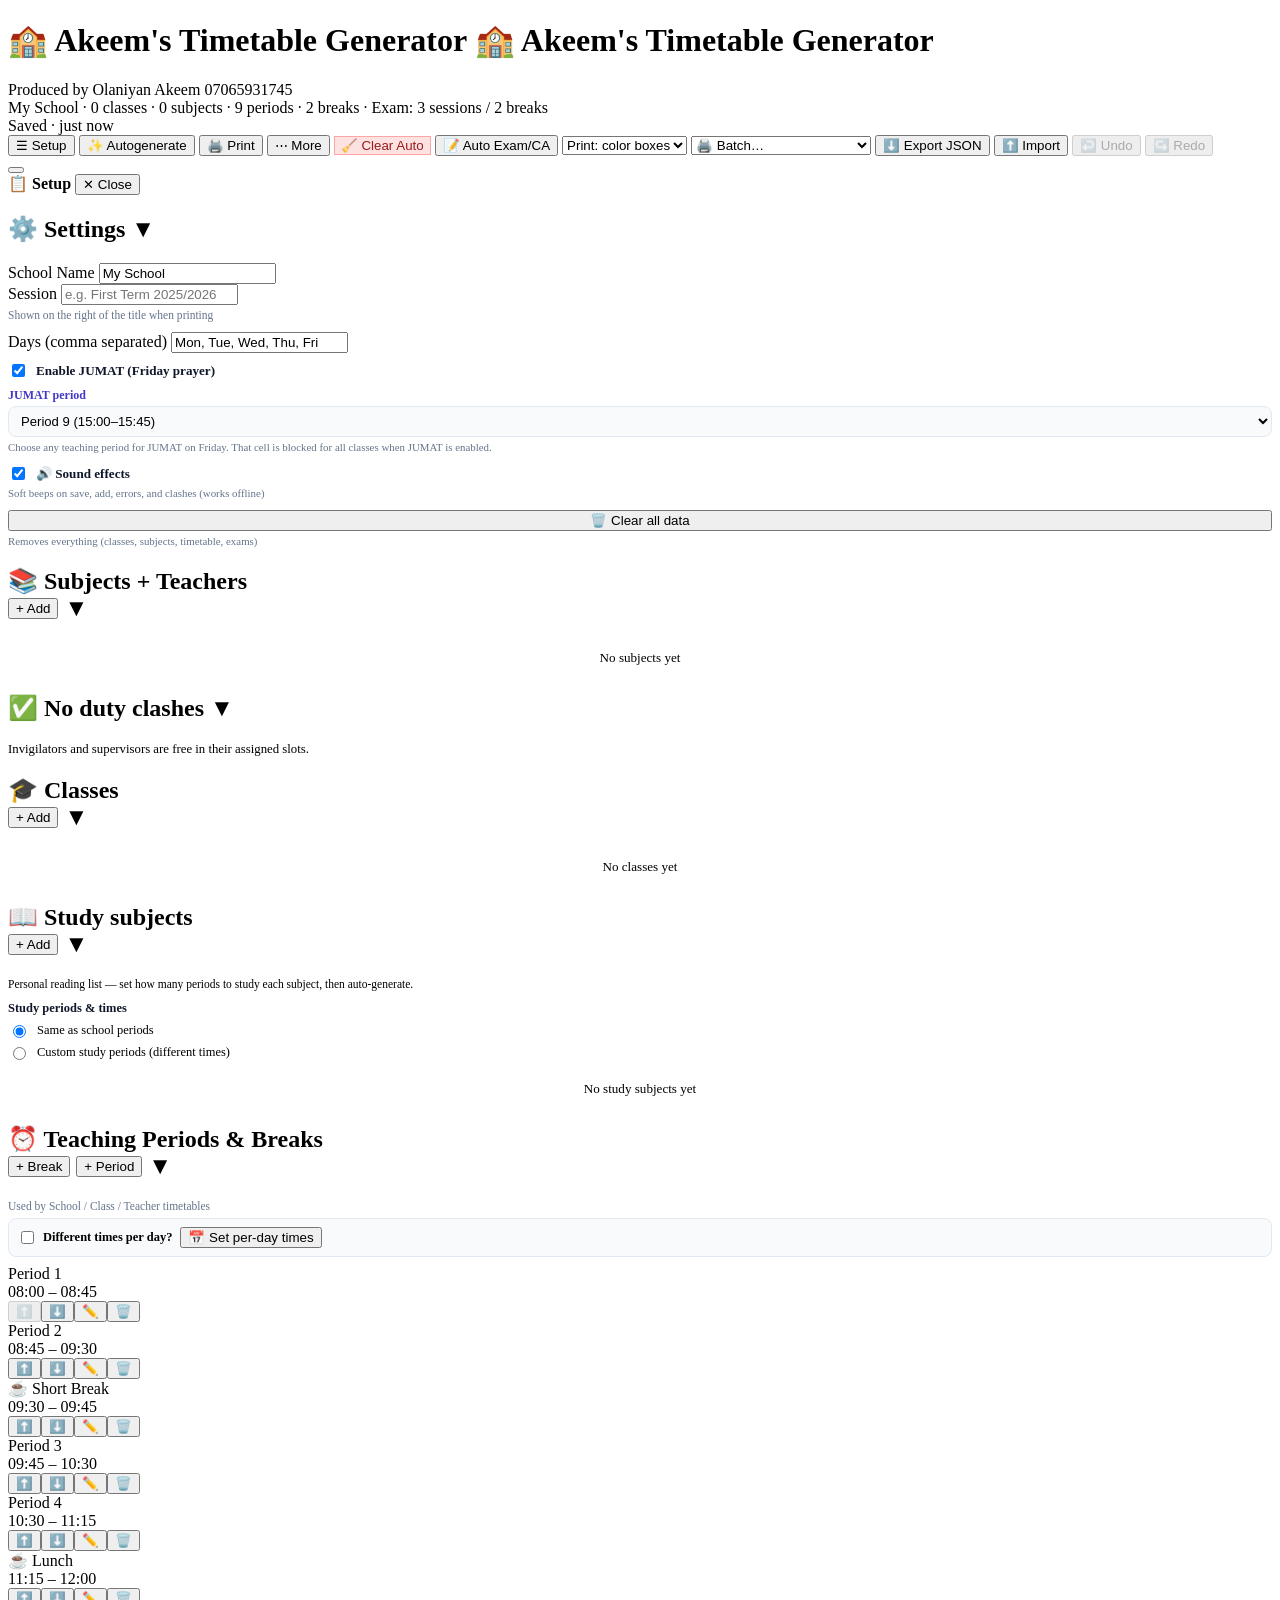
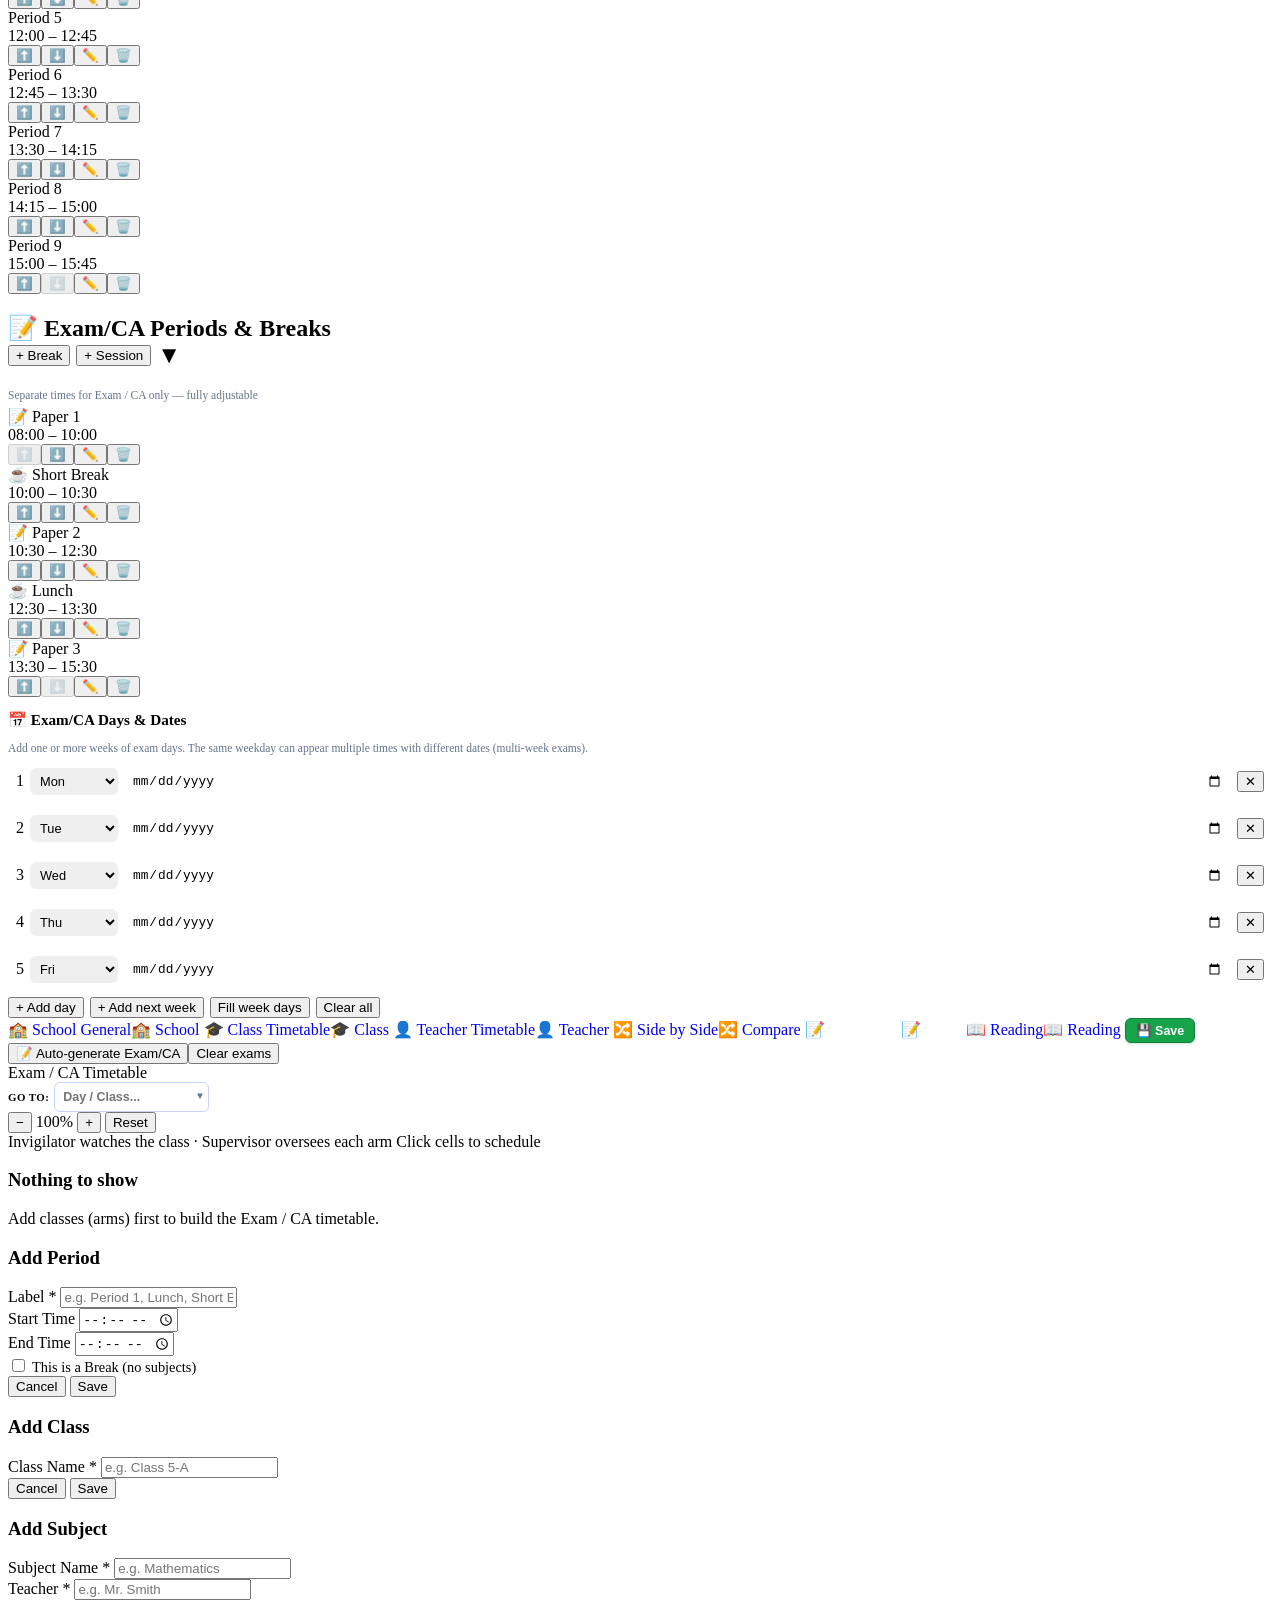
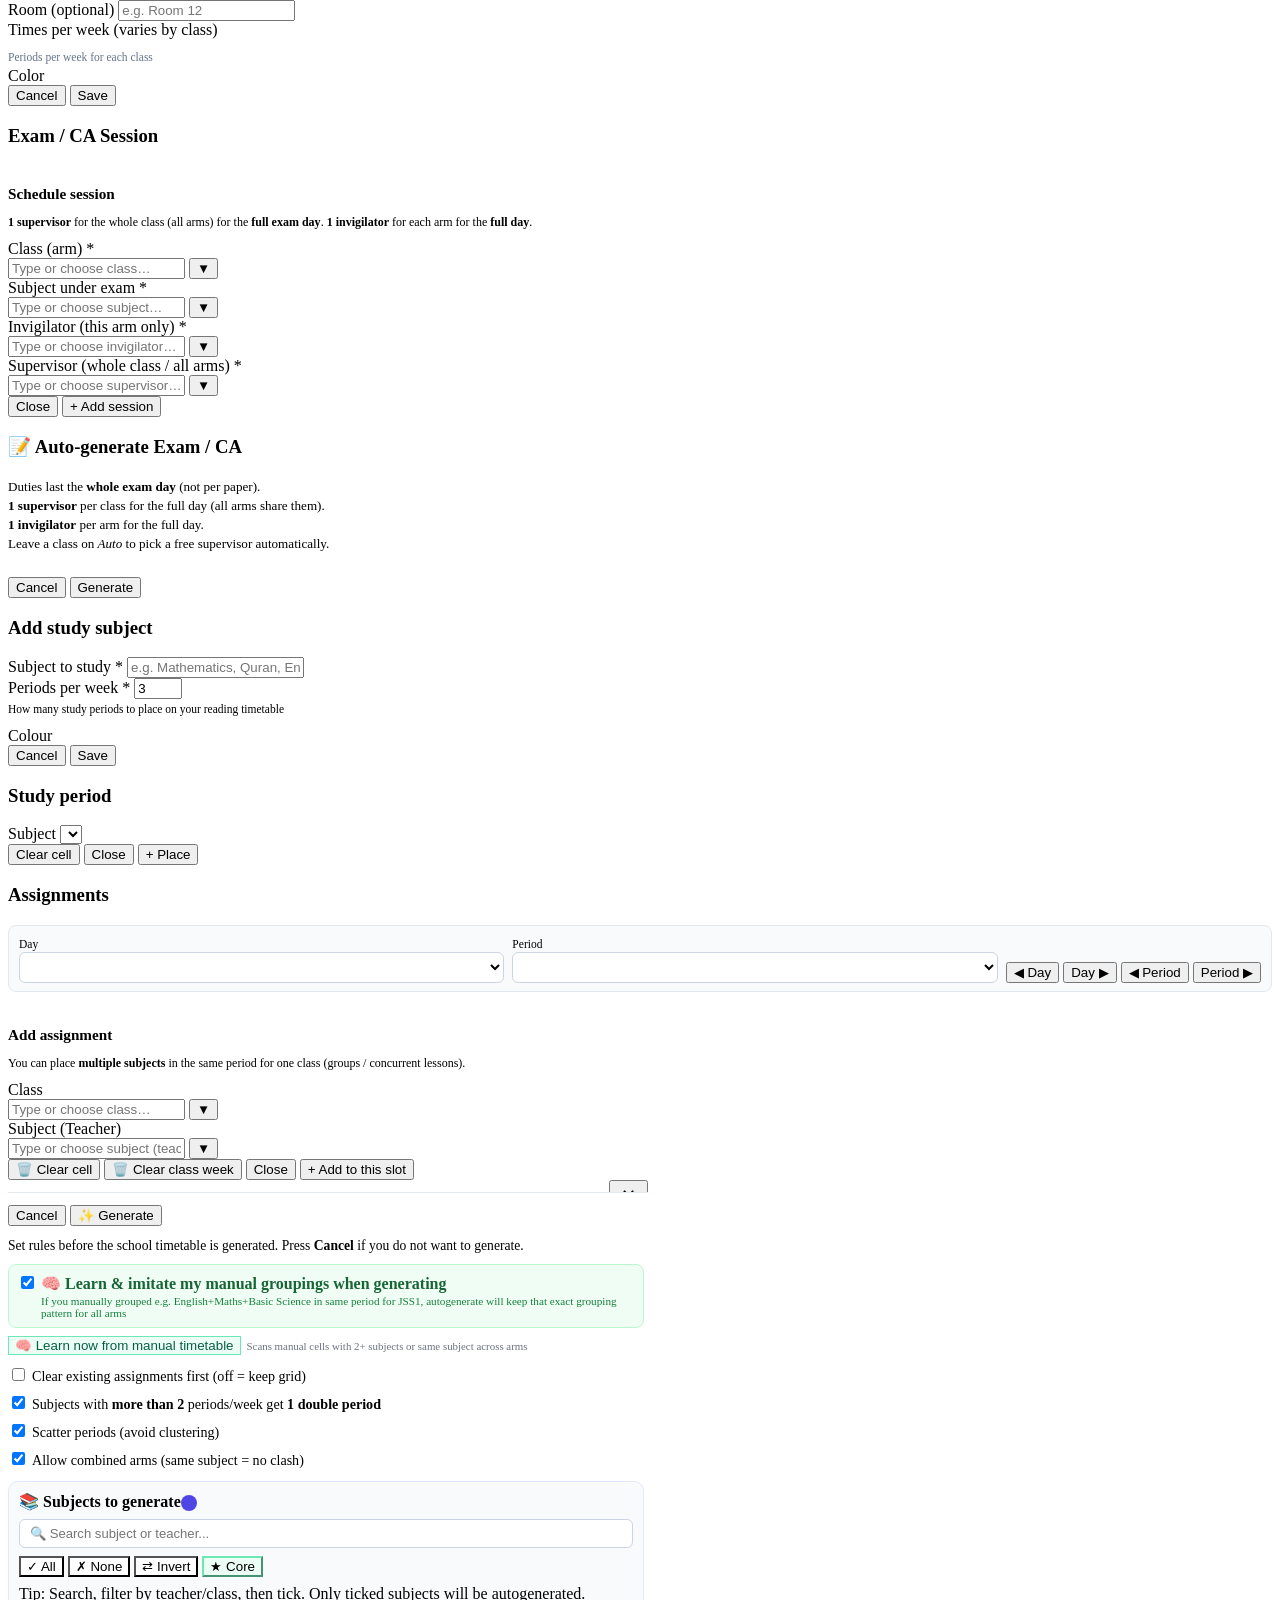
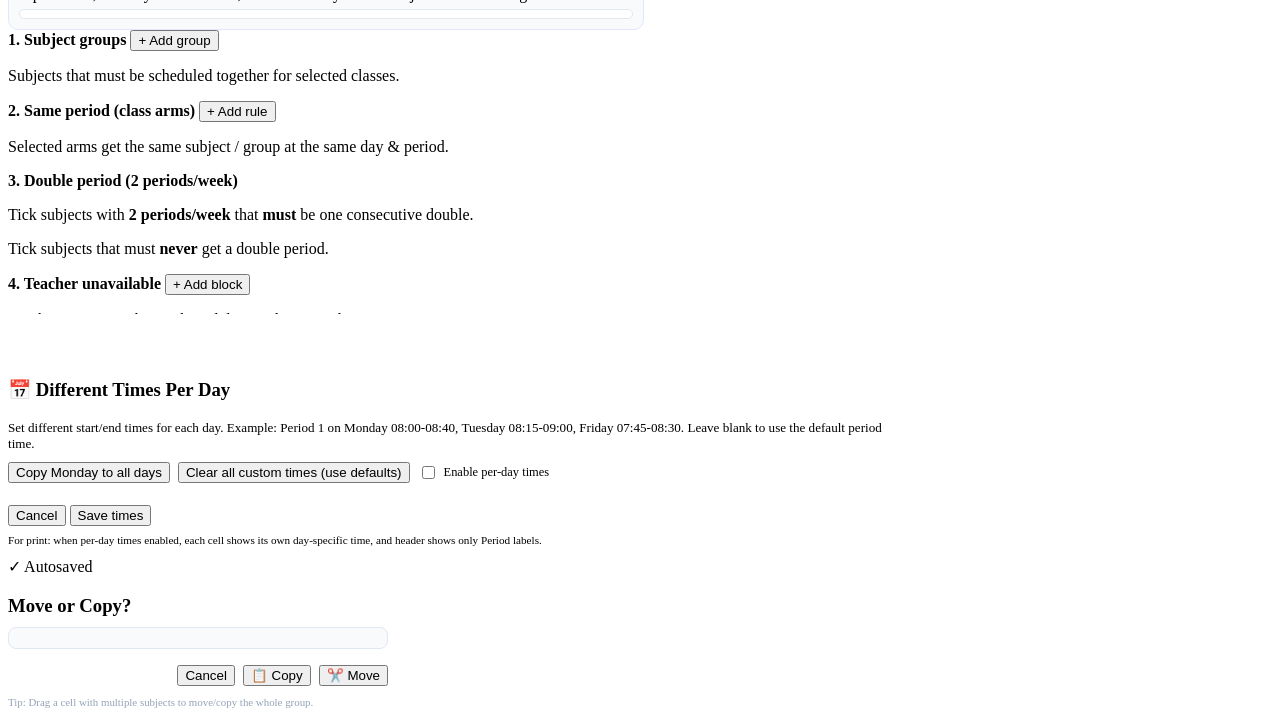
==== exam.html @ 98b1e2c2 "Add files via upload" ====
<!DOCTYPE html>
<html lang="en">
<head>
  <meta charset="UTF-8" />
  <meta name="viewport" content="width=device-width, initial-scale=1.0, viewport-fit=cover" />
  <meta name="mobile-web-app-capable" content="yes" />
  <meta name="theme-color" content="#93C5FD" />
  <meta name="description" content="Akeem's Timetable Generator — school, exam and personal study timetables" />
  <title>Exam / CA — Akeem's Timetable</title>
  <link rel="stylesheet" href="css/app.css" />
  <link rel="manifest" href="manifest.json" />
  <link rel="apple-touch-icon" href="icon-180x180.png" />
  <link rel="icon" type="image/png" sizes="192x192" href="icon-192x192.png" />
  <link rel="icon" type="image/png" sizes="512x512" href="icon-512x512.png" />
  <meta name="apple-mobile-web-app-capable" content="yes" />
  <meta name="apple-mobile-web-app-title" content="Akeem Timetable" />
  <style>
    a.view-tab { text-decoration: none; display: inline-flex; align-items: center; justify-content: center; }
    a.view-tab.active { color: #fff; }
  </style>
</head>
<body data-app-page="exam" data-default-view="exam">
<div class="app">
    <header>
      <div>
        <h1 class="title-marquee" aria-label="Akeem's Timetable Generator">
          <span class="title-marquee-track">
            <span class="title-marquee-item"><span class="title-emoji">🏫</span> <span class="akeem-name">Akeem's</span> Timetable Generator</span>
            <span class="title-marquee-item" aria-hidden="true"><span class="title-emoji">🏫</span> <span class="akeem-name">Akeem's</span> Timetable Generator</span>
          </span>
        </h1>
        <div class="produced-by">Produced by Olaniyan Akeem 07065931745</div>
        <div class="header-meta" id="headerMeta">Days as rows · Periods as columns · Breaks supported</div>
        <div class="save-status saved no-print" id="saveStatus" title="Save status on this device" aria-live="polite">
          <span class="save-dot" aria-hidden="true"></span>
          <span id="saveStatusText">Saved on this device</span>
        </div>
        <div id="printMeta" style="display:none;" aria-hidden="true"></div>
      </div>
      <div class="header-actions">
        <button type="button" class="btn btn-secondary mobile-only no-print" id="btnMobileSetup" onclick="toggleMobileSidebar()" title="Open classes, subjects &amp; settings">☰ Setup</button>
        <button class="btn btn-primary" onclick="openAutoGenModal()">✨ Autogenerate</button>
        <button class="btn btn-secondary" onclick="printTimetable()" title="Print the current view">🖨️ Print</button>
        <button type="button" class="btn btn-secondary mobile-only no-print" id="btnMobileMore" onclick="toggleMobileMore()" title="Show more tools">⋯ More</button>
        <button class="btn btn-danger btn-sm btn-mobile-secondary" onclick="clearAutoGenerated()" title="Clear only autogenerated periods, keep manually added" style="background:#fee2e2;color:#991b1b;border:1px solid #fca5a5;">🧹 Clear Auto</button>
        <button class="btn btn-primary btn-mobile-secondary" onclick="autoGenerateExamTimetable()" title="Generate CA/Exam timetable with invigilators & supervisors">📝 Auto Exam/CA</button>
        <label class="print-style-opt no-print btn-mobile-secondary" title="Subjects on printed page: color boxes or plain black text">
          <select id="printSubjectStyle" onchange="onPrintSubjectStyleChange(this.value)" aria-label="Print subject style">
            <option value="color">Print: color boxes</option>
            <option value="plain">Print: plain text</option>
          </select>
        </label>
        <label class="print-style-opt no-print btn-mobile-secondary" title="Print many timetables in one job">
          <select id="printBatchSelect" onchange="onPrintBatchSelect(this.value)" aria-label="Batch print">
            <option value="">🖨️ Batch…</option>
            <option value="classes">Print all class timetables</option>
            <option value="teachers">Print all teacher timetables</option>
          </select>
        </label>
        <button class="btn btn-secondary btn-mobile-secondary" onclick="exportJSON()">⬇️ Export JSON</button>
        <button class="btn btn-secondary btn-mobile-secondary" onclick="document.getElementById('importFile').click()">⬆️ Import</button>
        <input type="file" id="importFile" accept=".json" style="display:none" onchange="importJSON(event)" />
        <button type="button" class="btn btn-secondary btn-mobile-secondary" id="btnUndo" onclick="undo()" disabled title="Undo (Ctrl+Z)">↩️ Undo</button>
        <button type="button" class="btn btn-secondary btn-mobile-secondary" id="btnRedo" onclick="redo()" disabled title="Redo (Ctrl+Y)">↪️ Redo</button>
      </div>
    </header>

    <button type="button" class="mobile-sidebar-backdrop no-print" id="mobileSidebarBackdrop" onclick="closeMobileSidebar()" aria-label="Close setup panel"></button>

    <aside class="sidebar no-print" id="topSidebar">
        <div class="sidebar-mobile-head mobile-only no-print">
          <strong>📋 Setup</strong>
          <button type="button" class="btn btn-secondary btn-sm" onclick="closeMobileSidebar()">✕ Close</button>
        </div>
        <div class="card collapsible-card collapsed" id="settingsCard">
          <h2 class="collapsible-head" onclick="toggleSidebarCard('settingsCard')" title="Expand / collapse">
            <span>⚙️ Settings</span>
            <span class="collapse-chevron" aria-hidden="true">▼</span>
          </h2>
          <div class="collapsible-body">
            <div class="form-group">
              <label>School Name</label>
              <input type="text" id="schoolName" value="My School" onchange="updateMeta()" />
            </div>
            <div class="form-group">
              <label>Session</label>
              <input type="text" id="sessionInput" value="" placeholder="e.g. First Term 2025/2026" onchange="updateMeta()" />
              <p style="font-size:0.72rem;color:#64748b;margin-top:4px;">Shown on the right of the title when printing</p>
            </div>
            <div class="form-group">
              <label>Days (comma separated)</label>
              <input type="text" id="daysInput" value="Mon, Tue, Wed, Thu, Fri" onchange="rebuildDays()" />
            </div>
            <div class="form-group" style="margin-top:8px;">
              <label style="display:flex;align-items:center;gap:8px;font-size:0.82rem;font-weight:600;cursor:pointer;color:#0f172a;">
                <input type="checkbox" id="jumatEnabledToggle" checked onchange="toggleJumat(this.checked)" style="width:auto;min-height:0;" />
                Enable JUMAT (Friday prayer)
              </label>
              <label style="display:block;font-size:0.75rem;font-weight:600;color:#4338ca;margin:8px 0 3px;">JUMAT period</label>
              <select id="jumatSlotSelect" onchange="setJumatSlot(this.value)" style="font-size:0.82rem;padding:6px 8px;border-radius:8px;border:1px solid #e2e8f0;background:#f8fafc;width:100%;">
              </select>
              <p style="font-size:0.68rem;color:#64748b;margin-top:4px;">Choose any teaching period for JUMAT on Friday. That cell is blocked for all classes when JUMAT is enabled.</p>
            </div>
            <div class="form-group" style="margin-top:10px;">
              <label style="display:flex;align-items:center;gap:8px;font-size:0.82rem;font-weight:600;cursor:pointer;color:#0f172a;">
                <input type="checkbox" id="soundEnabledToggle" checked onchange="toggleAppSound(this.checked)" style="width:auto;min-height:0;" />
                🔊 Sound effects
              </label>
              <p style="font-size:0.68rem;color:#64748b;margin-top:4px;">Soft beeps on save, add, errors, and clashes (works offline)</p>
            </div>
            <div class="form-group" style="margin-bottom:0;margin-top:8px;">
              <button type="button" class="btn btn-danger btn-sm" style="width:100%;" onclick="clearAll()" title="Clear all classes, subjects, assignments and exams">🗑️ Clear all data</button>
              <p style="font-size:0.68rem;color:#64748b;margin-top:4px;">Removes everything (classes, subjects, timetable, exams)</p>
            </div>
          </div>
        </div>

        <div class="card collapsible-card collapsed" id="subjectsCard">
          <h2 class="collapsible-head" onclick="toggleSidebarCard('subjectsCard')" title="Expand / collapse">
            <span>📚 Subjects + Teachers</span>
            <span style="display:flex;align-items:center;gap:6px;">
              <button class="btn btn-primary btn-sm" onclick="event.stopPropagation(); openSubjectModal()">+ Add</button>
              <span class="collapse-chevron" aria-hidden="true">▼</span>
            </span>
          </h2>
          <div class="collapsible-body">
            <div class="item-list" id="subjectList"></div>
          </div>
        </div>

        <div class="card collapsible-card collapsed" id="conflictsCard">
          <h2 class="collapsible-head" onclick="toggleSidebarCard('conflictsCard')" title="Expand / collapse">
            <span id="conflictsHeadLabel">✅ No clashes</span>
            <span class="collapse-chevron" aria-hidden="true">▼</span>
          </h2>
          <div class="collapsible-body">
            <div id="conflictsPanel" class="conflicts-box ok">
              <p style="color: var(--muted); font-size: 0.8rem;">All teachers are free in their assigned slots.</p>
            </div>
          </div>
        </div>

        <div class="card" id="subjectLoadCard" style="display:none;">
          <h2>📊 Subject Load (weekly)</h2>
          <div class="item-list" id="subjectLoadList" style="max-height:200px;"></div>
          <p style="font-size:0.72rem;color:#64748b;margin-top:8px;">Each class can have a different weekly target. Green = met · Amber = partial · Gray = none/zero.</p>
        </div>

        <div class="card collapsible-card collapsed" id="classesCard">
          <h2 class="collapsible-head" onclick="toggleSidebarCard('classesCard')" title="Expand / collapse">
            <span>🎓 Classes</span>
            <span style="display:flex;align-items:center;gap:6px;">
              <button class="btn btn-primary btn-sm" onclick="event.stopPropagation(); openClassModal()">+ Add</button>
              <span class="collapse-chevron" aria-hidden="true">▼</span>
            </span>
          </h2>
          <div class="collapsible-body">
            <div class="item-list" id="classList"></div>
          </div>
        </div>

        <div class="card collapsible-card collapsed" id="studySubjectsCard">
          <h2 class="collapsible-head" onclick="toggleSidebarCard('studySubjectsCard')" title="Expand / collapse">
            <span>📖 Study subjects</span>
            <span style="display:flex;align-items:center;gap:6px;">
              <button type="button" class="btn btn-primary btn-sm" onclick="event.stopPropagation(); openStudySubjectModal()" title="Add study subject">+ Add</button>
              <span class="collapse-chevron" aria-hidden="true">▼</span>
            </span>
          </h2>
          <div class="collapsible-body">
            <p style="font-size:0.72rem;color:var(--muted);margin-bottom:8px;">Personal reading list — set how many periods to study each subject, then auto-generate.</p>
            <div class="form-group" style="margin-bottom:10px;">
              <label style="font-size:0.78rem;font-weight:700;color:#0f172a;">Study periods &amp; times</label>
              <label style="display:flex;align-items:center;gap:8px;font-size:0.78rem;margin:6px 0;cursor:pointer;">
                <input type="radio" name="studySlotMode" id="studySlotModeSchool" checked onchange="setStudySlotMode(true)" style="width:auto;min-height:0;" />
                Same as school periods
              </label>
              <label style="display:flex;align-items:center;gap:8px;font-size:0.78rem;margin:0 0 8px;cursor:pointer;">
                <input type="radio" name="studySlotMode" id="studySlotModeCustom" onchange="setStudySlotMode(false)" style="width:auto;min-height:0;" />
                Custom study periods (different times)
              </label>
              <div id="studySlotsPanel" style="display:none;">
                <div class="item-list" id="studySlotList" style="max-height:160px;margin-bottom:8px;"></div>
                <div style="display:flex;flex-wrap:wrap;gap:6px;margin-bottom:6px;">
                  <input type="text" id="studySlotLabel" placeholder="Label e.g. Study 1" style="flex:1;min-width:90px;font-size:0.78rem;padding:6px 8px;" />
                  <input type="time" id="studySlotStart" value="16:00" style="width:100px;font-size:0.78rem;padding:6px 8px;" />
                  <input type="time" id="studySlotEnd" value="17:00" style="width:100px;font-size:0.78rem;padding:6px 8px;" />
                </div>
                <button type="button" class="btn btn-secondary btn-sm" style="width:100%;margin-bottom:4px;" onclick="addStudySlot()">+ Add study period</button>
                <button type="button" class="btn btn-secondary btn-sm" style="width:100%;" onclick="copySchoolSlotsToStudy()" title="Copy school teaching periods as a starting point">Copy from school periods</button>
              </div>
            </div>
            <div class="item-list" id="studySubjectList"></div>
          </div>
        </div>

        <div class="card collapsible-card collapsed" id="teachingSlotsCard">
          <h2 class="collapsible-head" onclick="toggleSidebarCard('teachingSlotsCard')" title="Expand / collapse">
            <span>⏰ Teaching Periods & Breaks</span>
            <span style="display:flex;align-items:center;gap:6px;">
              <button class="btn btn-secondary btn-sm" onclick="event.stopPropagation(); openSlotModal(null, true, 'slots')" title="Add Break">+ Break</button>
              <button class="btn btn-primary btn-sm" onclick="event.stopPropagation(); openSlotModal(null, false, 'slots')">+ Period</button>
              <span class="collapse-chevron" aria-hidden="true">▼</span>
            </span>
          </h2>
          <div class="collapsible-body">
            <p style="font-size:0.72rem;color:#64748b;margin-bottom:6px;">Used by School / Class / Teacher timetables</p>
            <div style="display:flex;flex-wrap:wrap;gap:8px;align-items:center;margin-bottom:8px;padding:8px;background:#f8fafc;border:1px solid #e2e8f0;border-radius:8px;">
              <label style="display:flex;align-items:center;gap:6px;font-size:0.78rem;font-weight:600;cursor:pointer;">
                <input type="checkbox" id="usePerDayTimesToggle" onchange="togglePerDayTimes(this.checked)" /> Different times per day?
              </label>
              <button class="btn btn-secondary btn-sm" onclick="openDaySlotTimesModal()" title="Set Monday time different from Tuesday etc.">📅 Set per-day times</button>
            </div>
            <div class="item-list" id="slotList"></div>
          </div>
        </div>

        <div class="card collapsible-card collapsed" id="examSlotsCard">
          <h2 class="collapsible-head" onclick="toggleSidebarCard('examSlotsCard')" title="Expand / collapse">
            <span>📝 Exam/CA Periods & Breaks</span>
            <span style="display:flex;align-items:center;gap:6px;">
              <button class="btn btn-secondary btn-sm" onclick="event.stopPropagation(); openSlotModal(null, true, 'examSlots')" title="Add Break">+ Break</button>
              <button class="btn btn-primary btn-sm" onclick="event.stopPropagation(); openSlotModal(null, false, 'examSlots')">+ Session</button>
              <span class="collapse-chevron" aria-hidden="true">▼</span>
            </span>
          </h2>
          <div class="collapsible-body">
            <p style="font-size:0.72rem;color:#64748b;margin-bottom:6px;">Separate times for Exam / CA only — fully adjustable</p>
            <div class="item-list" id="examSlotList"></div>

            <h2 style="margin-top:14px;font-size:0.95rem;">📅 Exam/CA Days & Dates</h2>
            <p style="font-size:0.72rem;color:#64748b;margin-bottom:8px;">Add one or more weeks of exam days. The same weekday can appear multiple times with different dates (multi-week exams).</p>
            <div id="examDaysEditor" style="display:flex;flex-direction:column;gap:8px;max-height:280px;overflow-y:auto;"></div>
            <div style="display:flex;flex-wrap:wrap;gap:6px;margin-top:8px;">
              <button type="button" class="btn btn-primary btn-sm" onclick="addExamDayRow()" title="Add another exam day row">+ Add day</button>
              <button type="button" class="btn btn-secondary btn-sm" onclick="addExamWeekRows()" title="Append next week (same weekdays, dates +7 days)">+ Add next week</button>
              <button type="button" class="btn btn-secondary btn-sm" onclick="selectAllExamDays()">Fill week days</button>
              <button type="button" class="btn btn-danger btn-sm" onclick="clearExamDays()">Clear all</button>
            </div>
          </div>
        </div>
    </aside>

    <div class="view-tabs no-print" data-app-page="exam">
      <a class="view-tab" id="nav-school" href="index.html" data-nav="school"><span class="tab-long">🏫 School General</span><span class="tab-short">🏫 School</span></a>
      <a class="view-tab" id="nav-class" href="index.html#class" data-nav="class"><span class="tab-long">🎓 Class Timetable</span><span class="tab-short">🎓 Class</span></a>
      <a class="view-tab" id="nav-teacher" href="index.html#teacher" data-nav="teacher"><span class="tab-long">👤 Teacher Timetable</span><span class="tab-short">👤 Teacher</span></a>
      <a class="view-tab" id="nav-compare" href="index.html#compare" data-nav="compare"><span class="tab-long">🔀 Side by Side</span><span class="tab-short">🔀 Compare</span></a>
      <a class="view-tab" id="nav-exam" href="exam.html" data-nav="exam"><span class="tab-long">📝 Exam / CA</span><span class="tab-short">📝 Exam</span></a>
      <span class="view-tab-sep" aria-hidden="true"></span>
      <a class="view-tab" id="nav-study" href="study.html" data-nav="study"><span class="tab-long">📖 Reading</span><span class="tab-short">📖 Reading</span></a>
      <button class="btn btn-primary btn-sm" id="saveBtnTop" onclick="saveTimetableNow()" style="padding:4px 10px;border-radius:6px;font-size:0.78rem;font-weight:600;background:#16a34a;border:1px solid #15803d;color:white;box-shadow:0 1px 3px rgba(22,163,74,0.25);display:inline-flex;align-items:center;gap:4px;white-space:nowrap;">
        💾 Save
      </button>
      <div class="view-controls" id="viewControls"></div>
    </div>
    <div class="layout">
      <main class="main-panel">
        <div class="toolbar">
                    <div class="view-title" id="viewTitle">School General Timetable</div>
          <div style="flex:1"></div>
          <div class="goto-controls no-print" id="gotoControls" style="display:flex;align-items:center;gap:5px;flex-shrink:0;margin-right:10px;position:relative;">
            <label for="gotoInput" style="font-size:0.68rem;font-weight:700;color:var(--muted);text-transform:uppercase;letter-spacing:0.04em;white-space:nowrap;">Go to:</label>
            <div class="goto-combo-wrap" id="gotoComboWrap" style="position:relative;">
              <input type="hidden" id="gotoSelect" />
              <input type="text" id="gotoInput" placeholder="Day / Class..." autocomplete="off" spellcheck="false" style="width:125px;height:28px;padding:0 20px 0 8px;border:1px solid #c7d2fe;border-radius:6px;background:#fff;color:#0f172a;font-size:0.78rem;font-weight:600;outline:none;" />
              <button type="button" id="gotoToggle" tabindex="-1" style="position:absolute;right:2px;top:2px;width:18px;height:24px;border:none;background:transparent;cursor:pointer;font-size:0.6rem;color:#64748b;">▼</button>
            </div>
          </div>
          <div class="zoom-controls no-print">
            <button class="btn btn-secondary" onclick="zoomOut()" title="Zoom out">−</button>
            <span class="zoom-level" id="zoomLevel">100%</span>
            <button class="btn btn-secondary" onclick="zoomIn()" title="Zoom in">+</button>
            <button class="btn btn-secondary btn-sm" onclick="zoomReset()" title="Reset zoom">Reset</button>
          </div>
          <div class="legend no-print" id="legendArea">
            <span class="legend-item"><span class="legend-box" style="background:#fef2f2;border:2px solid #f87171;"></span> Teacher clash</span>
            <span class="legend-item"><span class="legend-box" style="background:#f1f5f9;border:1px dashed #94a3b8;"></span> Break</span>
            <span class="legend-item">Click cells to edit (School view)</span>
          </div>
        </div>

        <div class="timetable-wrapper" id="singleTimetableWrap">
          <div class="empty-view" id="emptyView" style="display:none;">
            <h3>Nothing to show</h3>
            <p id="emptyMessage">Add periods, classes and subjects first.</p>
          </div>
          <div class="timetable-scale-wrap" id="timetableScale">
            <table class="timetable" id="timetable"></table>
          </div>
        </div>

        <!-- Side-by-side: School General + Teacher -->
        <div class="compare-layout" id="compareLayout" style="display:none;">
          <div class="compare-pane compare-pane-school" id="comparePaneSchool">
            <div class="compare-pane-head">
              <div class="compare-pane-head-left" style="flex:1;min-width:0;">
                <div style="display:flex;align-items:center;gap:6px;flex-wrap:wrap;">
                  <select id="compareLeftViewSelect" onchange="switchCompareLeftView(this.value)" style="height:30px;padding:0 8px;border:1px solid #c7d2fe;border-radius:6px;background:#fff;color:#0f172a;font-size:0.85rem;font-weight:700;outline:none;cursor:pointer;max-width:170px;">
                    <option value="school">🏫 School General</option>
                    <option value="class">🎓 Class Timetable</option>
                    <option value="teacher">👤 Teacher Timetable</option>
                  </select>
                  <span id="compareLeftHint" class="compare-pane-hint">Editable · click any cell</span>
                </div>
                <div id="compareLeftControls" style="display:flex;align-items:center;gap:8px;margin-top:6px;flex-wrap:wrap;width:100%;"></div>
              </div>
              <button type="button" class="btn btn-secondary btn-sm no-print" id="btnCollapseSchool" onclick="toggleCompareSchoolPane()" title="Hide school grid to enlarge teacher view">« Hide</button>
            </div>
            <div class="timetable-wrapper compare-scroll">
              <table class="timetable" id="compareSchoolTable"></table>
            </div>
          </div>
          <div class="compare-pane compare-pane-teacher" id="comparePaneTeacher">
            <div class="compare-pane-head">
              <div class="compare-pane-head-left">
                <strong>👤 Teacher</strong>
                <span id="compareTeacherLabel" class="compare-pane-hint">Select a teacher · click cells to edit</span>
              </div>
              <button type="button" class="btn btn-secondary btn-sm no-print" id="btnShowSchool" onclick="toggleCompareSchoolPane()" style="display:none;" title="Show school grid again">🏫 Show school</button>
            </div>
            <div class="timetable-wrapper compare-scroll">
              <div id="compareTeacherEmpty" class="empty-view" style="display:none;padding:24px;">
                <h3>Select a teacher</h3>
                <p>Use the search box above to find and compare different teachers.</p>
              </div>
              <table class="timetable" id="compareTeacherTable"></table>
            </div>
          </div>
        </div>
      </main>
    </div>
  </div>

  <!-- Slot Modal -->
  <div class="modal-overlay" id="slotModal">
    <div class="modal">
      <h3 id="slotModalTitle">Add Period</h3>
      <div class="form-group">
        <label>Label *</label>
        <input type="text" id="slotLabel" placeholder="e.g. Period 1, Lunch, Short Break" />
      </div>
      <div class="form-group">
        <label>Start Time</label>
        <input type="time" id="slotStart" />
      </div>
      <div class="form-group">
        <label>End Time</label>
        <input type="time" id="slotEnd" />
      </div>
      <div class="checkbox-row">
        <input type="checkbox" id="slotIsBreak" />
        <label for="slotIsBreak" style="margin:0;font-size:0.9rem;">This is a Break (no subjects)</label>
      </div>
      <div class="modal-actions">
        <button class="btn btn-secondary" onclick="closeSlotModal()">Cancel</button>
        <button class="btn btn-primary" onclick="saveSlot()">Save</button>
      </div>
    </div>
  </div>

  <!-- Class Modal -->
  <div class="modal-overlay" id="classModal">
    <div class="modal">
      <h3 id="classModalTitle">Add Class</h3>
      <div class="form-group">
        <label>Class Name *</label>
        <input type="text" id="classNameInput" placeholder="e.g. Class 5-A" />
      </div>
      <div class="modal-actions">
        <button class="btn btn-secondary" onclick="closeClassModal()">Cancel</button>
        <button class="btn btn-primary" onclick="saveClass()">Save</button>
      </div>
    </div>
  </div>

  <!-- Subject Modal -->
  <div class="modal-overlay" id="subjectModal">
    <div class="modal">
      <h3 id="subjectModalTitle">Add Subject</h3>
      <div class="form-group">
        <label>Subject Name *</label>
        <input type="text" id="subjName" placeholder="e.g. Mathematics" />
      </div>
      <div class="form-group">
        <label>Teacher *</label>
        <input type="text" id="subjTeacher" placeholder="e.g. Mr. Smith" />
      </div>
      <div class="form-group">
        <label>Room (optional)</label>
        <input type="text" id="subjRoom" placeholder="e.g. Room 12" />
      </div>
      <div class="form-group">
        <label>Times per week (varies by class)</label>
        <p style="font-size:0.72rem;color:#64748b;margin-bottom:4px;">Periods per week for each class</p>
        <div id="subjWeeklyByClass" style="display:flex;flex-direction:column;gap:3px;max-height:180px;overflow-y:auto;"></div>
        <p id="subjWeeklyHint" style="font-size:0.75rem;color:#94a3b8;margin-top:4px;display:none;">Add classes first to set per-class frequencies.</p>
      </div>
      <div class="form-group">
        <label>Color</label>
        <div class="color-picker" id="colorPicker"></div>
      </div>
      <div class="modal-actions">
        <button class="btn btn-secondary" onclick="closeSubjectModal()">Cancel</button>
        <button class="btn btn-primary" onclick="saveSubject()">Save</button>
      </div>
    </div>
  </div>

  <!-- Exam / CA Modal -->
  <div class="modal-overlay" id="examModal">
    <div class="modal">
      <h3 id="examModalTitle">Exam / CA Session</h3>
      <p style="font-size:0.85rem;color:var(--muted);margin-bottom:12px;" id="examSlotLabel"></p>
      <div id="examExisting" style="margin-bottom:12px;"></div>
      <hr style="border:none;border-top:1px solid var(--border);margin:12px 0;" />
      <h4 style="font-size:0.95rem;margin-bottom:8px;">Schedule session</h4>
      <p style="font-size:0.75rem;color:var(--muted);margin-bottom:10px;"><strong>1 supervisor</strong> for the whole class (all arms) for the <strong>full exam day</strong>. <strong>1 invigilator</strong> for each arm for the <strong>full day</strong>.</p>
      <div class="form-group">
        <label>Class (arm) *</label>
        <div class="combo-box" id="examClassCombo">
          <input type="hidden" id="examClass" value="" />
          <input type="text" id="examClassInput" class="combo-input" placeholder="Type or choose class…" autocomplete="off" spellcheck="false" />
          <button type="button" class="combo-toggle" id="examClassToggle" tabindex="-1" aria-label="Open class list">▼</button>
        </div>
      </div>
      <div class="form-group">
        <label>Subject under exam *</label>
        <div class="combo-box" id="examSubjectCombo">
          <input type="hidden" id="examSubject" value="" />
          <input type="text" id="examSubjectInput" class="combo-input" placeholder="Type or choose subject…" autocomplete="off" spellcheck="false" />
          <button type="button" class="combo-toggle" id="examSubjectToggle" tabindex="-1" aria-label="Open subject list">▼</button>
        </div>
      </div>
      <div class="form-group">
        <label>Invigilator (this arm only) *</label>
        <div class="combo-box" id="examInvigilatorCombo">
          <input type="hidden" id="examInvigilator" value="" />
          <input type="text" id="examInvigilatorInput" class="combo-input" placeholder="Type or choose invigilator…" autocomplete="off" spellcheck="false" />
          <button type="button" class="combo-toggle" id="examInvigilatorToggle" tabindex="-1" aria-label="Open invigilator list">▼</button>
        </div>
      </div>
      <div class="form-group">
        <label>Supervisor (whole class / all arms) *</label>
        <div class="combo-box" id="examSupervisorCombo">
          <input type="hidden" id="examSupervisor" value="" />
          <input type="text" id="examSupervisorInput" class="combo-input" placeholder="Type or choose supervisor…" autocomplete="off" spellcheck="false" />
          <button type="button" class="combo-toggle" id="examSupervisorToggle" tabindex="-1" aria-label="Open supervisor list">▼</button>
        </div>
      </div>
      <div id="examClashWarning" style="display:none;background:#fef3c7;color:#92400e;padding:8px 12px;border-radius:8px;font-size:0.82rem;margin-bottom:10px;"></div>
      <div class="modal-actions">
        <button class="btn btn-secondary" onclick="closeExamModal()">Close</button>
        <button class="btn btn-primary" onclick="saveExamSession()">+ Add session</button>
      </div>
    </div>
  </div>


  <!-- Auto Exam/CA: pick supervisors per class group -->
  <div class="modal-overlay" id="examAutoGenModal">
    <div class="modal" style="max-width:520px;">
      <h3>📝 Auto-generate Exam / CA</h3>
      <p style="font-size:0.82rem;color:var(--muted);margin:0 0 12px 0;line-height:1.45;">
        Duties last the <strong>whole exam day</strong> (not per paper).<br>
        <strong>1 supervisor</strong> per class for the full day (all arms share them).<br>
        <strong>1 invigilator</strong> per arm for the full day.<br>
        Leave a class on <em>Auto</em> to pick a free supervisor automatically.
      </p>
      <div id="examAutoGenSupervisorList" style="max-height:50vh;overflow:auto;margin-bottom:12px;"></div>
      <div class="modal-actions">
        <button type="button" class="btn btn-secondary" onclick="closeExamAutoGenModal()">Cancel</button>
        <button type="button" class="btn btn-primary" onclick="confirmExamAutoGenerate()">Generate</button>
      </div>
    </div>
  </div>

  <!-- Study subject modal -->
  <div class="modal-overlay" id="studySubjectModal">
    <div class="modal" style="max-width:420px;">
      <h3 id="studySubjectModalTitle">Add study subject</h3>
      <div class="form-group">
        <label>Subject to study *</label>
        <input type="text" id="studySubjName" placeholder="e.g. Mathematics, Quran, English" />
      </div>
      <div class="form-group">
        <label>Periods per week *</label>
        <input type="number" id="studySubjPeriods" min="1" max="40" value="3" />
        <p style="font-size:0.72rem;color:var(--muted);margin-top:4px;">How many study periods to place on your reading timetable</p>
      </div>
      <div class="form-group">
        <label>Colour</label>
        <div id="studyColorPicker" class="color-picker" style="display:flex;flex-wrap:wrap;gap:6px;"></div>
      </div>
      <div class="modal-actions">
        <button type="button" class="btn btn-secondary" onclick="closeStudySubjectModal()">Cancel</button>
        <button type="button" class="btn btn-primary" onclick="saveStudySubject()">Save</button>
      </div>
    </div>
  </div>

  <!-- Study cell assign modal -->
  <div class="modal-overlay" id="studyAssignModal">
    <div class="modal" style="max-width:420px;">
      <h3 id="studyAssignTitle">Study period</h3>
      <p style="font-size:0.85rem;color:var(--muted);margin-bottom:12px;" id="studyAssignSlotLabel"></p>
      <div id="studyAssignExisting" style="margin-bottom:12px;"></div>
      <div class="form-group">
        <label>Subject</label>
        <select id="studyAssignSubject"></select>
      </div>
      <div class="modal-actions">
        <button type="button" class="btn btn-danger" onclick="clearStudyCell()">Clear cell</button>
        <button type="button" class="btn btn-secondary" onclick="closeStudyAssignModal()">Close</button>
        <button type="button" class="btn btn-primary" onclick="saveStudyAssignment()">+ Place</button>
      </div>
    </div>
  </div>

  <!-- Assign Modal -->
  <div class="modal-overlay" id="assignModal">
    <div class="modal">
      <h3 id="assignModalTitle">Assignments</h3>
      <p style="font-size:0.85rem;color:var(--muted);margin-bottom:12px;" id="assignSlotLabel"></p>
      <!-- Day / Period navigation inside modal -->
      <div style="display:flex;gap:8px;margin-bottom:12px;flex-wrap:wrap;align-items:end;background:#f8fafc;border:1px solid #e2e8f0;border-radius:8px;padding:8px 10px;">
        <div class="form-group" style="flex:1;min-width:120px;margin-bottom:0;">
          <label style="font-size:0.72rem;">Day</label>
          <select id="assignDay" onchange="onAssignDayChange(this.value)" style="width:100%;padding:6px 8px;border:1px solid #cbd5e1;border-radius:6px;font-size:0.85rem;background:white;"></select>
        </div>
        <div class="form-group" style="flex:1;min-width:140px;margin-bottom:0;">
          <label style="font-size:0.72rem;">Period</label>
          <select id="assignPeriod" onchange="onAssignPeriodChange(this.value)" style="width:100%;padding:6px 8px;border:1px solid #cbd5e1;border-radius:6px;font-size:0.85rem;background:white;"></select>
        </div>
        <div style="display:flex;gap:4px;align-items:center;">
          <button type="button" class="btn btn-secondary btn-xs" onclick="navigateAssignSlot(-1,-1)" title="Previous day">◀ Day</button>
          <button type="button" class="btn btn-secondary btn-xs" onclick="navigateAssignSlot(1,1)" title="Next day">Day ▶</button>
          <button type="button" class="btn btn-secondary btn-xs" onclick="navigateAssignSlot(0,-1)" title="Previous period">◀ Period</button>
          <button type="button" class="btn btn-secondary btn-xs" onclick="navigateAssignSlot(0,1)" title="Next period">Period ▶</button>
        </div>
      </div>
      <div class="modal-entries" id="modalEntries"></div>
      <hr style="border:none;border-top:1px solid var(--border);margin:14px 0;" />
      <div id="topSubjectPlacements" class="subject-placements" style="display:none;"></div>
      <h4 style="font-size:0.95rem;margin-bottom:4px;">Add assignment</h4>
      <p style="font-size:0.75rem;color:var(--muted);margin-bottom:10px;">You can place <strong>multiple subjects</strong> in the same period for one class (groups / concurrent lessons).</p>
      <div class="form-group">
        <label>Class</label>
        <div class="combo-box" id="assignClassCombo">
          <input type="hidden" id="assignClass" value="" />
          <input type="text" id="assignClassInput" class="combo-input" placeholder="Type or choose class…" autocomplete="off" spellcheck="false" />
          <button type="button" class="combo-toggle" id="assignClassToggle" tabindex="-1" aria-label="Open class list">▼</button>
        </div>
      </div>
      <div class="form-group">
        <label>Subject (Teacher)</label>
        <div class="combo-box" id="assignSubjectCombo">
          <input type="hidden" id="assignSubject" value="" />
          <input type="text" id="assignSubjectInput" class="combo-input" placeholder="Type or choose subject (teacher)…" autocomplete="off" spellcheck="false" />
          <button type="button" class="combo-toggle" id="assignSubjectToggle" tabindex="-1" aria-label="Open subject list">▼</button>
        </div>
      </div>
      <div id="clashWarning" style="display:none;background:#fef3c7;color:#92400e;padding:8px 12px;border-radius:8px;font-size:0.82rem;margin-bottom:10px;"></div>
      <div class="modal-actions">
        <button class="btn btn-danger" onclick="clearAssignCell()" title="Remove all subjects from this class in this period">🗑️ Clear cell</button>
        <button class="btn btn-danger" onclick="clearClassScheduleFromModal()" title="Clear all allotted subjects for this class across the week">🗑️ Clear class week</button>
        <button class="btn btn-secondary" onclick="closeAssignModal()">Close</button>
        <button class="btn btn-primary" onclick="addAssignment()">+ Add to this slot</button>
      </div>
    </div>
  </div>

  <!-- Autogenerate conditions -->
  <div class="modal-overlay" id="autoGenModal">
    <div class="modal" style="max-width:640px;max-height:90vh;display:flex;flex-direction:column;">
      <div style="display:flex;align-items:flex-start;justify-content:space-between;gap:10px;margin-bottom:4px;">
        <h3 style="margin-bottom:0;">✨ Autogenerate conditions</h3>
        <button type="button" class="btn btn-secondary btn-sm" onclick="closeAutoGenModal()" title="Close without generating" aria-label="Cancel and close" style="flex-shrink:0;min-width:36px;font-size:1.1rem;line-height:1;padding:6px 10px;">✕</button>
      </div>
      <p style="font-size:0.85rem;color:var(--muted);margin-bottom:10px;">Set rules before the school timetable is generated. Press <strong>Cancel</strong> if you do not want to generate.</p>
      <div id="agModalScroll" style="overflow-y:auto;flex:1;padding-right:4px;min-height:0;max-height:calc(90vh - 160px);">
        <div class="checkbox-row" style="margin-bottom:8px;background:#f0fdf4;border:1px solid #bbf7d0;border-radius:8px;padding:8px;">
          <input type="checkbox" id="agLearnFromManual" checked />
          <label for="agLearnFromManual" style="font-weight:600;color:#166534;">🧠 Learn & imitate my manual groupings when generating</label>
          <div style="font-size:0.7rem;color:#15803d;margin-left:24px;margin-top:2px;">If you manually grouped e.g. English+Maths+Basic Science in same period for JSS1, autogenerate will keep that exact grouping pattern for all arms</div>
        </div>
        <div style="display:flex;gap:6px;margin-bottom:10px;">
          <button type="button" class="btn btn-secondary btn-sm" onclick="learnAndShowManualGroupings()" style="background:#ecfdf5;border:1px solid #6ee7b7;color:#065f46;">🧠 Learn now from manual timetable</button>
          <span style="font-size:0.68rem;color:#6b7280;align-self:center;">Scans manual cells with 2+ subjects or same subject across arms</span>
        </div>
        <div class="checkbox-row" style="margin-bottom:8px;">
          <input type="checkbox" id="agClearExisting" />
          <label for="agClearExisting" style="margin:0;font-size:0.88rem;">Clear existing assignments first <span style="color:var(--muted);font-weight:400;">(off = keep grid)</span></label>
        </div>
        <div class="checkbox-row" style="margin-bottom:8px;">
          <input type="checkbox" id="agRequireDouble" checked />
          <label for="agRequireDouble" style="margin:0;font-size:0.88rem;">Subjects with <strong>more than 2</strong> periods/week get <strong>1 double period</strong></label>
        </div>
        <div class="checkbox-row" style="margin-bottom:8px;">
          <input type="checkbox" id="agScatter" checked />
          <label for="agScatter" style="margin:0;font-size:0.88rem;">Scatter periods (avoid clustering)</label>
        </div>
        <div class="checkbox-row" style="margin-bottom:12px;">
          <input type="checkbox" id="agCombinedArms" checked />
          <label for="agCombinedArms" style="margin:0;font-size:0.88rem;">Allow combined arms (same subject = no clash)</label>
        </div>

        <div class="ag-rule-section" style="border:1px solid #e0e7ff;background:#f8fafc;border-radius:10px;padding:10px;">
          <div class="ag-rule-head" style="margin-bottom:8px;">
            <strong>📚 Subjects to generate</strong>
            <span id="agSubjectCountBadge" style="background:#4f46e5;color:white;padding:2px 8px;border-radius:10px;font-size:0.72rem;"></span>
          </div>
          <!-- Search & Filters -->
          <div style="display:flex;gap:6px;flex-wrap:wrap;margin-bottom:8px;">
            <input type="text" id="agSubjectSearch" placeholder="🔍 Search subject or teacher..." oninput="agFilterSubjects()" style="flex:1;min-width:140px;padding:6px 10px;border:1px solid #cbd5e1;border-radius:6px;font-size:0.82rem;" />


          </div>
          <!-- Quick actions -->
          <div style="display:flex;gap:4px;flex-wrap:wrap;margin-bottom:8px;">
            <button type="button" class="btn btn-secondary btn-sm" onclick="agSelectAllSubjects()" style="background:white;">✓ All</button>
            <button type="button" class="btn btn-secondary btn-sm" onclick="agSelectNoSubjects()" style="background:white;">✗ None</button>
            <button type="button" class="btn btn-secondary btn-sm" onclick="agInvertSubjects()" style="background:white;">⇄ Invert</button>
            <button type="button" class="btn btn-secondary btn-sm" onclick="agSelectCoreSubjects()" style="background:#ecfdf5;border-color:#6ee7b7;">★ Core</button>
            <button type="button" style="display:none;" onclick="agSelectByClassFilter()" style="background:#eff6ff;border-color:#93c5fd;" title="Select subjects offered for chosen class filter">📋 By class</button>
          </div>
          <p class="ag-rule-hint" style="margin:0 0 6px;">Tip: Search, filter by teacher/class, then tick. Only ticked subjects will be autogenerated.</p>
          <div id="agIncludeSubjectsList" style="max-height:280px;overflow-y:auto;border:1px solid #e2e8f0;border-radius:8px;background:white;padding:4px;"></div>
        </div>

        <!-- 1. Subject groups -->
        <div class="ag-rule-section">
          <div class="ag-rule-head">
            <strong>1. Subject groups</strong>
            <button type="button" class="btn btn-primary btn-sm" onclick="agAddSubjectGroup()">+ Add group</button>
          </div>
          <p class="ag-rule-hint">Subjects that must be scheduled together for selected classes.</p>
          <div id="agSubjectGroupsList"></div>
        </div>

        <!-- 2. Same-period arms -->
        <div class="ag-rule-section">
          <div class="ag-rule-head">
            <strong>2. Same period (class arms)</strong>
            <button type="button" class="btn btn-primary btn-sm" onclick="agAddSyncBlock()">+ Add rule</button>
          </div>
          <p class="ag-rule-hint">Selected arms get the same subject / group at the same day &amp; period.</p>
          <div id="agSyncBlocksList"></div>
        </div>

        <!-- 3. Double period controls -->
        <div class="ag-rule-section">
          <div class="ag-rule-head">
            <strong>3. Double period (2 periods/week)</strong>
          </div>
          <p class="ag-rule-hint">Tick subjects with <strong>2 periods/week</strong> that <strong>must</strong> be one consecutive double.</p>
          <div id="agForceDoubleList"></div>
          <p class="ag-rule-hint" style="margin-top:8px;">Tick subjects that must <strong>never</strong> get a double period.</p>
          <div id="agNoDoubleList"></div>
        </div>

        <!-- 4. Teacher unavailable -->
        <div class="ag-rule-section">
          <div class="ag-rule-head">
            <strong>4. Teacher unavailable</strong>
            <button type="button" class="btn btn-primary btn-sm" onclick="agAddTeacherBlock()">+ Add block</button>
          </div>
          <p class="ag-rule-hint">Teacher cannot teach on selected days and/or periods.</p>
          <div id="agTeacherBlocksList"></div>
        </div>

        <p style="font-size:0.72rem;color:var(--muted);margin-top:10px;">Rules are saved with the timetable. Generate still respects JUMAT, clashes, and quotas.</p>
      </div>
      <div class="modal-actions" style="margin-top:12px;flex-shrink:0;border-top:1px solid #e2e8f0;padding-top:12px;background:#fff;position:sticky;bottom:0;">
        <button type="button" class="btn btn-secondary" onclick="closeAutoGenModal()" title="Close without generating">Cancel</button>
        <button type="button" class="btn btn-primary" onclick="runAutoGenerateFromModal()">✨ Generate</button>
      </div>
    </div>
  </div>

  
  <!-- Per-Day Times Modal -->
  <div class="modal-overlay" id="daySlotTimesModal">
    <div class="modal" style="max-width:900px;max-height:90vh;overflow:auto;">
      <h3>📅 Different Times Per Day</h3>
      <p style="font-size:0.82rem;color:var(--muted);margin-bottom:10px;">Set different start/end times for each day. Example: Period 1 on Monday 08:00-08:40, Tuesday 08:15-09:00, Friday 07:45-08:30. Leave blank to use the default period time.</p>
      <div style="display:flex;gap:8px;margin-bottom:10px;flex-wrap:wrap;">
        <button class="btn btn-secondary btn-sm" onclick="copyDayTimes('Mon')">Copy Monday to all days</button>
        <button class="btn btn-secondary btn-sm" onclick="clearAllDayTimes()">Clear all custom times (use defaults)</button>
        <label style="display:flex;align-items:center;gap:6px;font-size:0.78rem;"><input type="checkbox" id="dayTimesUsePerDay" onchange="togglePerDayTimes(this.checked)" /> Enable per-day times</label>
      </div>
      <div id="daySlotTimesGrid" style="overflow:auto;max-height:60vh;border:1px solid var(--border);border-radius:8px;"></div>
      <div class="modal-actions" style="margin-top:12px;">
        <button class="btn btn-secondary" onclick="closeDaySlotTimesModal()">Cancel</button>
        <button class="btn btn-primary" onclick="saveDaySlotTimes()">Save times</button>
      </div>
      <p style="font-size:0.7rem;color:var(--muted);margin-top:8px;">For print: when per-day times enabled, each cell shows its own day-specific time, and header shows only Period labels.</p>
    </div>
  </div>

  <div class="print-page-footer" id="printPageFooter" style="display:none;" aria-hidden="true"></div>
  <!-- Off-screen multi-page print root (all classes / all teachers) -->
  <div id="printBatchRoot" style="display:none;" aria-hidden="true"></div>

  <div id="moveHintTip" role="tooltip" aria-hidden="true"></div>
  <div id="autosaveFlash" aria-live="polite" aria-atomic="true">✓ Autosaved</div>
  <div class="toast" id="toast"></div>

  <script>
    const COLORS = [
      '#2563eb', '#7c3aed', '#db2777', '#dc2626', '#ea580c',
      '#ca8a04', '#16a34a', '#0d9488', '#0891b2', '#4f46e5',
      '#9333ea', '#c026d3', '#e11d48', '#f97316', '#65a30d',
      '#1d4ed8', '#6d28d9', '#be185d', '#b91c1c', '#c2410c',
      '#a16207', '#15803d', '#0f766e', '#0e7490', '#4338ca',
      '#7e22ce', '#a21caf', '#be123c', '#c2410c', '#4d7c0f',
      '#0369a1', '#7c2d12', '#365314', '#134e4a', '#1e3a8a',
      '#831843', '#9f1239', '#854d0e', '#166534', '#155e75',
      '#312e81', '#581c87', '#701a75', '#9a3412', '#3f6212',
      '#0c4a6e', '#1e40af', '#5b21b6', '#9d174d', '#b45309'
    ];

    let state = {
      schoolName: 'My School',
      session: '',
      days: ['Mon', 'Tue', 'Wed', 'Thu', 'Fri'],
      slots: [
        { id: 'p1', label: 'Period 1', start: '08:00', end: '08:45', isBreak: false },
        { id: 'p2', label: 'Period 2', start: '08:45', end: '09:30', isBreak: false },
        { id: 'b1', label: 'Short Break', start: '09:30', end: '09:45', isBreak: true },
        { id: 'p3', label: 'Period 3', start: '09:45', end: '10:30', isBreak: false },
        { id: 'p4', label: 'Period 4', start: '10:30', end: '11:15', isBreak: false },
        { id: 'b2', label: 'Lunch', start: '11:15', end: '12:00', isBreak: true },
        { id: 'p5', label: 'Period 5', start: '12:00', end: '12:45', isBreak: false },
        { id: 'p6', label: 'Period 6', start: '12:45', end: '13:30', isBreak: false },
        { id: 'p7', label: 'Period 7', start: '13:30', end: '14:15', isBreak: false },
        { id: 'p8', label: 'Period 8', start: '14:15', end: '15:00', isBreak: false },
        { id: 'p9', label: 'Period 9', start: '15:00', end: '15:45', isBreak: false },
      ],
      examSlots: [
        { id: 'ep1', label: 'Paper 1', start: '08:00', end: '10:00', isBreak: false },
        { id: 'eb1', label: 'Short Break', start: '10:00', end: '10:30', isBreak: true },
        { id: 'ep2', label: 'Paper 2', start: '10:30', end: '12:30', isBreak: false },
        { id: 'eb2', label: 'Lunch', start: '12:30', end: '13:30', isBreak: true },
        { id: 'ep3', label: 'Paper 3', start: '13:30', end: '15:30', isBreak: false },
      ],
      /** Exam/CA days with optional calendar dates: [{ day, date }] */
      examSchedule: [],
      classes: [],
      subjects: [],
      assignments: [],
      /** Folded combined-subject cells: key day|slotId|classId → true when folded */
      foldedGroups: {},
      exams: [],
      /** Personal reading / study timetable */
      studySubjects: [],   // { id, name, periods, color }
      studyAssignments: [], // { id, day, slotId, subjectId }
      studySlots: [],       // optional custom periods { id, label, start, end, isBreak }
      studyUseSchoolSlots: true, // if true, reading grid uses school teaching periods
      editingStudySubjectId: null,
      currentStudySlot: null, // { day, slotId }
      editingClassId: null,
      editingSubjectId: null,
      editingSlotId: null,
      editingSlotList: 'slots',
      currentSlot: null,
      currentExamSlot: null,
      currentView: 'school',
      selectedClassId: null,
      selectedTeacher: null,
      compareLeftView: 'school',
      compareLeftClassId: null,
      compareLeftTeacher: null,
      showClassLoad: true,
      showTeacherLoad: true,
      printSubjectStyle: 'color', // 'color' | 'plain'
      compareSchoolCollapsed: false,
      daySlotTimes: {}, // { day: { slotId: {start, end} } } - per-day custom times
      usePerDayTimes: false,
      jumatEnabled: true,
      jumatSlotId: null, // teaching slot id used for JUMAT on Friday (any period)
      /** Autogenerate extra rules (persisted) */
      autoGenRules: {
        subjectGroups: [],   // { id, name, subjectIds[], classIds[] }
        syncBlocks: [],      // { id, subjectIds[], classIds[], useGroupId? }
        noDoubleSubjects: [], // subjectId[] — never force double
        forceDoubleSubjects: [], // subjectId[] — 2 periods/week must be consecutive double
        includeSubjectIds: null, // null = all; string[] = only these subjects
        teacherBlocks: []    // { id, teacher, days[], slotIds[] }
      }
    };

    function ensurePeriod9Slot() {
      // Keep a valid JUMAT period selection (any teaching period — not fixed to Period 9)
      ensureJumatSlotId();
      if (state.jumatEnabled !== false) clearJumatAssignments();
    }

    /** Teaching periods available for JUMAT selection */
    function getJumatPeriodOptions() {
      return (state.slots || []).filter(s => !s.isBreak);
    }

    /** Resolve jumatSlotId to a real teaching period (default: last period, or legacy Period 9 if present) */
    function ensureJumatSlotId() {
      if (!state.slots) state.slots = [];
      const teaching = getJumatPeriodOptions();
      if (!teaching.length) {
        state.jumatSlotId = null;
        return null;
      }
      if (state.jumatSlotId && teaching.some(s => s.id === state.jumatSlotId)) {
        return state.jumatSlotId;
      }
      // Prefer legacy Period 9 by label if present
      const p9 = teaching.find(s => isPeriod9Slot(s));
      state.jumatSlotId = p9 ? p9.id : teaching[teaching.length - 1].id;
      return state.jumatSlotId;
    }

    function getJumatSlotLabel() {
      const id = ensureJumatSlotId();
      const slot = (state.slots || []).find(s => s.id === id);
      return slot ? slot.label : 'selected period';
    }

    function isJumatSlot(slot) {
      if (!slot || slot.isBreak) return false;
      const id = ensureJumatSlotId();
      return !!id && slot.id === id;
    }

    function fillJumatSlotSelect() {
      const sel = document.getElementById('jumatSlotSelect');
      if (!sel) return;
      const teaching = getJumatPeriodOptions();
      const cur = ensureJumatSlotId();
      if (!teaching.length) {
        sel.innerHTML = '<option value="">Add a teaching period first</option>';
        sel.disabled = true;
        return;
      }
      sel.disabled = state.jumatEnabled === false;
      sel.innerHTML = teaching.map(s =>
        '<option value="' + s.id + '"' + (s.id === cur ? ' selected' : '') + '>' +
        escapeHtml(s.label) +
        ((s.start && s.end) ? (' (' + escapeHtml(s.start + '–' + s.end) + ')') : '') +
        '</option>'
      ).join('');
    }

    function setJumatSlot(slotId) {
      const teaching = getJumatPeriodOptions();
      if (!teaching.some(s => s.id === slotId)) {
        showToast('Choose a valid teaching period');
        fillJumatSlotSelect();
        return;
      }
      state.jumatSlotId = slotId;
      if (state.jumatEnabled !== false) clearJumatAssignments();
      renderTable();
      if (typeof updateConflicts === 'function') updateConflicts();
      fillJumatSlotSelect();
      showToast('JUMAT set to ' + getJumatSlotLabel() + ' on Friday');
      if (typeof pushHistory === 'function') pushHistory();
      else if (typeof autosaveNow === 'function') autosaveNow();
    }

    function collapseAllSidebarCards() {
      ['settingsCard', 'subjectsCard', 'conflictsCard', 'classesCard', 'studySubjectsCard', 'teachingSlotsCard', 'examSlotsCard'].forEach(id => {
        setSidebarCardCollapsed(id, true);
      });
    }

    function init() {
      loadData();
      if (!state.examSlots || !state.examSlots.length) {
        state.examSlots = [
          { id: 'ep1', label: 'Paper 1', start: '08:00', end: '10:00', isBreak: false },
          { id: 'eb1', label: 'Short Break', start: '10:00', end: '10:30', isBreak: true },
          { id: 'ep2', label: 'Paper 2', start: '10:30', end: '12:30', isBreak: false },
          { id: 'eb2', label: 'Lunch', start: '12:30', end: '13:30', isBreak: true },
          { id: 'ep3', label: 'Paper 3', start: '13:30', end: '15:30', isBreak: false },
        ];
      }
      ensurePeriod9Slot();
      renderColorPicker();
      renderSlots();
      renderExamSlots();
      renderClasses();
      renderSubjects();
      if (typeof syncStudySlotModeUi === 'function') syncStudySlotModeUi();
      if (typeof renderStudySubjects === 'function') renderStudySubjects();
      switchView(state.currentView || 'school');
      // Start with all setup sections collapsed
      collapseAllSidebarCards();
      updateMeta();
      if (typeof applyZoom === 'function') applyZoom();
      initHistory();
      if (typeof ensureAssignmentIds === 'function') ensureAssignmentIds();
      if (typeof initMoveHintGlobal === 'function') initMoveHintGlobal();
      if (typeof syncPrintSubjectStyleSelect === 'function') syncPrintSubjectStyleSelect();
      if (typeof syncJumatToggle === 'function') syncJumatToggle();
      // Refresh “Saved · 2 min ago” text periodically
      if (!window._saveStatusTimer) {
        window._saveStatusTimer = setInterval(function () {
          if (typeof updateDirtyIndicator === 'function') updateDirtyIndicator();
        }, 15000);
      }
      if (typeof updateDirtyIndicator === 'function') updateDirtyIndicator();
      if (typeof initMobileLayout === 'function') initMobileLayout();
      // Sound preference
      try {
        const s = localStorage.getItem('akeemTimetableSound');
        if (s === '0') state.soundEnabled = false;
        else if (s === '1') state.soundEnabled = true;
        else if (state.soundEnabled == null) state.soundEnabled = true;
      } catch (e) { state.soundEnabled = true; }
      if (typeof syncSoundToggle === 'function') syncSoundToggle();
      // Browsers require a user gesture before audio plays
      if (!window._soundGestureBound) {
        window._soundGestureBound = true;
        ['pointerdown', 'touchstart', 'keydown'].forEach(function (ev) {
          document.addEventListener(ev, function () {
            if (typeof unlockAudio === 'function') unlockAudio();
          }, { once: false, passive: true });
        });
      }
    }

    function isMobileLayout() {
      return window.matchMedia && window.matchMedia('(max-width: 768px)').matches;
    }

    function toggleMobileSidebar() {
      // Prefer matchMedia, but always allow if Setup button is visible (some WebViews differ)
      const setupBtn = document.getElementById('btnMobileSetup');
      const mobileUi = isMobileLayout() || (setupBtn && window.getComputedStyle(setupBtn).display !== 'none');
      if (!mobileUi) return;
      const opening = !document.body.classList.contains('mobile-sidebar-open');
      document.body.classList.toggle('mobile-sidebar-open', opening);
      document.body.classList.remove('mobile-more-open');
      const btn = document.getElementById('btnMobileMore');
      if (btn) btn.textContent = '⋯ More';
      if (opening) {
        // Everything under Setup starts folded; user expands what they need
        if (typeof collapseAllSidebarCards === 'function') collapseAllSidebarCards();
        const side = document.getElementById('topSidebar');
        if (side) {
          try { side.scrollTop = 0; } catch (e) {}
        }
      }
    }

    function closeMobileSidebar() {
      document.body.classList.remove('mobile-sidebar-open');
    }

    function toggleMobileMore() {
      document.body.classList.toggle('mobile-more-open');
      const open = document.body.classList.contains('mobile-more-open');
      const btn = document.getElementById('btnMobileMore');
      if (btn) btn.textContent = open ? '⋯ Less' : '⋯ More';
    }

    function initMobileLayout() {
      // Close drawer when switching main views on phone
      document.querySelectorAll('.view-tab').forEach(function (tab) {
        tab.addEventListener('click', function () {
          if (isMobileLayout()) closeMobileSidebar();
        });
      });
      // Escape closes drawer / more panel
      document.addEventListener('keydown', function (e) {
        if (e.key === 'Escape') {
          closeMobileSidebar();
          document.body.classList.remove('mobile-more-open');
          const btn = document.getElementById('btnMobileMore');
          if (btn) btn.textContent = '⋯ More';
        }
      });
      // When resizing to desktop, clear mobile-only body classes
      if (window.matchMedia) {
        const mq = window.matchMedia('(max-width: 768px)');
        const onChange = function () {
          if (!mq.matches) {
            closeMobileSidebar();
            document.body.classList.remove('mobile-more-open');
            const btn = document.getElementById('btnMobileMore');
            if (btn) btn.textContent = '⋯ More';
          }
        };
        if (mq.addEventListener) mq.addEventListener('change', onChange);
        else if (mq.addListener) mq.addListener(onChange);
      }
    }

    function updateMeta() {
      state.schoolName = document.getElementById('schoolName').value || 'My School';
      const sessEl = document.getElementById('sessionInput');
      state.session = sessEl ? (sessEl.value || '').trim() : (state.session || '');
      const c = state.classes.length;
      const s = state.subjects.length;
      const p = state.slots.filter(x => !x.isBreak).length;
      const b = state.slots.filter(x => x.isBreak).length;
      const ep = (state.examSlots || []).filter(x => !x.isBreak).length;
      const eb = (state.examSlots || []).filter(x => x.isBreak).length;
      let meta;
      const mobile = typeof isMobileLayout === 'function' && isMobileLayout();
      if (mobile) {
        // Shorter line so text stays inside the phone header
        meta = (state.schoolName || 'My School') +
          (state.session ? ' · ' + state.session : '') +
          ' · ' + c + ' classes · ' + s + ' subjects · ' + p + ' periods';
      } else {
        meta = state.schoolName + ' · ' + c + ' classes · ' + s + ' subjects · ' + p + ' periods · ' + b + ' breaks · Exam: ' + ep + ' sessions / ' + eb + ' breaks';
        if (state.session) meta = state.schoolName + ' · ' + state.session + ' · ' + c + ' classes · ' + s + ' subjects · ' + p + ' periods · ' + b + ' breaks · Exam: ' + ep + ' sessions / ' + eb + ' breaks';
      }
      document.getElementById('headerMeta').textContent = meta;
      // Settings fields also autosave immediately
      if (typeof autosaveNow === 'function' && !historyQuiet) autosaveNow();
      if (typeof updateDirtyIndicator === 'function') updateDirtyIndicator();
    }

    /** Set toolbar title; optional session appears on the right (used on screen & print). */
    function getSchoolPeriodTotals() {
      let expected = 0;
      state.classes.forEach(c => {
        state.subjects.forEach(s => {
          expected += getWeeklyFor(s.id, c.id) || 0;
        });
      });
      const placed = (state.assignments || []).length;
      return { placed, expected };
    }

    function getTeacherPeriodTotals(teacherName) {
      const tKey = normalizeTeacherName(teacherName);
      if (!tKey) return { placed: 0, expected: 0, cellPlaced: 0, cellExpected: 0, bySubject: [], byClassArm: [], isTeacher: true };
      let expected = 0;
      let placed = 0;
      const armMap = {};
      const cellKeys = {}; // unique day|slot cells that have subjects (combined classes = 1)
      state.subjects.forEach(s => {
        if (normalizeTeacherName(s.teacher) !== tKey) return;
        state.classes.forEach(c => {
          const exp = getWeeklyFor(s.id, c.id) || 0;
          if (exp <= 0) return;
          expected += exp;
          armMap[s.id + '|' + c.id] = {
            subjectName: s.name,
            className: c.name,
            subjectId: s.id,
            classId: c.id,
            placed: 0,
            expected: exp
          };
        });
      });
      (state.assignments || []).forEach(a => {
        const s = state.subjects.find(x => x.id === a.subjectId);
        if (!s || normalizeTeacherName(s.teacher) !== tKey) return;
        placed++;
        // One grid cell per day+period (multiple classes in same cell count once)
        if (a.day && a.slotId) cellKeys[a.day + '|' + a.slotId] = true;
        const key = a.subjectId + '|' + a.classId;
        if (!armMap[key]) {
          const cls = state.classes.find(c => c.id === a.classId);
          armMap[key] = {
            subjectName: s.name,
            className: cls ? cls.name : '?',
            subjectId: a.subjectId,
            classId: a.classId,
            placed: 0,
            expected: getWeeklyFor(a.subjectId, a.classId) || 0
          };
        }
        armMap[key].placed++;
      });
      const byClassArm = Object.keys(armMap).map(k => armMap[k])
        .filter(x => x.expected > 0 || x.placed > 0)
        .sort((a, b) => {
          const sn = a.subjectName.localeCompare(b.subjectName);
          return sn !== 0 ? sn : a.className.localeCompare(b.className);
        });
      const subAgg = {};
      byClassArm.forEach(row => {
        if (!subAgg[row.subjectId]) subAgg[row.subjectId] = { name: row.subjectName, placed: 0, expected: 0 };
        subAgg[row.subjectId].placed += row.placed;
        subAgg[row.subjectId].expected += row.expected;
      });
      const bySubject = Object.keys(subAgg).map(id => subAgg[id]).sort((a, b) => a.name.localeCompare(b.name));
      // Unique cells with subjects; remaining unplaced assignments may still need their own cells
      const cellPlaced = Object.keys(cellKeys).length;
      const remaining = Math.max(0, expected - placed);
      const cellExpected = cellPlaced + remaining;
      return { placed, expected, cellPlaced, cellExpected, bySubject, byClassArm, isTeacher: true };
    }


    function getClassPeriodTotals(classId) {
      if (!classId) return { placed: 0, expected: 0, bySubject: [], byClassArm: [] };
      let expected = 0;
      let placed = 0;
      const subMap = {};
      state.subjects.forEach(s => {
        const exp = getWeeklyFor(s.id, classId) || 0;
        if (exp <= 0) return;
        expected += exp;
        subMap[s.id] = {
          subjectName: s.name,
          className: '',
          subjectId: s.id,
          classId: classId,
          placed: 0,
          expected: exp,
          teacher: s.teacher || ''
        };
      });
      (state.assignments || []).forEach(a => {
        if (a.classId !== classId) return;
        const s = state.subjects.find(x => x.id === a.subjectId);
        if (!s) return;
        placed++;
        if (!subMap[a.subjectId]) {
          subMap[a.subjectId] = {
            subjectName: s.name,
            className: '',
            subjectId: a.subjectId,
            classId: classId,
            placed: 0,
            expected: getWeeklyFor(a.subjectId, classId) || 0,
            teacher: s.teacher || ''
          };
        }
        subMap[a.subjectId].placed++;
      });
      const byClassArm = Object.keys(subMap).map(k => subMap[k])
        .filter(x => x.expected > 0 || x.placed > 0)
        .sort((a, b) => a.subjectName.localeCompare(b.subjectName));
      const bySubject = byClassArm.map(r => ({
        name: r.subjectName,
        placed: r.placed,
        expected: r.expected
      }));
      return { placed, expected, bySubject, byClassArm };
    }

    function formatPeriodLoad(placed, expected, bySubject, byClassArm, forPrint) {
      if (!expected && !placed && !(byClassArm && byClassArm.length) && !(bySubject && bySubject.length)) {
        return { text: '0/0', cls: 'empty', detail: '' };
      }
      let text;
      // Print: only overall total e.g. 30/30
      if (forPrint) {
        text = placed + '/' + expected;
      } else if (byClassArm && byClassArm.length) {
        text = byClassArm.map(r =>
          r.subjectName + ' ' + r.className + ' ' + r.placed + '/' + r.expected
        ).join(' · ');
        text += '  ·  ' + placed + '/' + expected;
      } else if (bySubject && bySubject.length) {
        text = bySubject.map(s => s.name + ' ' + s.placed + '/' + s.expected).join(' · ');
        text += '  ·  ' + placed + '/' + expected;
      } else {
        text = placed + '/' + expected + ' periods';
      }
      let cls = 'empty';
      if (expected > 0 && placed >= expected) cls = 'ok';
      else if (placed > 0) cls = 'partial';
      return { text, cls, detail: text };
    }

    /**
     * Highlight all timetable cells/entries matching subject (+ optional class).
     * Used when clicking load chips on Class or Teacher timetable titles.
     */
    function highlightLoadOnTimetable(subjectId, classId) {
      if (!subjectId) {
        showToast('No subject to highlight');
        return;
      }
      // Clear previous highlights
      document.querySelectorAll('.entry.load-highlight').forEach(el => el.classList.remove('load-highlight'));
      document.querySelectorAll('td.slot.load-highlight-cell').forEach(el => el.classList.remove('load-highlight-cell'));
      document.querySelectorAll('td.slot.jump-highlight').forEach(el => el.classList.remove('jump-highlight'));
      document.querySelectorAll('.vt-load-chip.active-filter').forEach(el => el.classList.remove('active-filter'));

      // Mark active chip
      document.querySelectorAll('.vt-load-chip').forEach(chip => {
        const sid = chip.getAttribute('data-subject-id') || '';
        const cid = chip.getAttribute('data-class-id') || '';
        if (sid === subjectId && (!classId || !cid || cid === classId)) {
          chip.classList.add('active-filter');
        }
      });

      const matches = (state.assignments || []).filter(a => {
        if (a.subjectId !== subjectId) return false;
        if (classId && a.classId !== classId) return false;
        return true;
      });

      if (!matches.length) {
        const subj = state.subjects.find(s => s.id === subjectId);
        showToast((subj ? subj.name : 'Subject') + ' is not placed on the grid yet');
        return;
      }

      // Highlight entries by data-assign-id — red blink
      const hitCells = [];
      matches.forEach(a => {
        const entry = document.querySelector('.entry[data-assign-id="' + CSS.escape(a.id) + '"]');
        if (entry) {
          entry.classList.add('load-highlight');
          const cell = entry.closest('td.slot');
          if (cell) {
            cell.classList.add('load-highlight-cell');
            hitCells.push(cell);
          }
        } else {
          // Fallback: match by day/slot/class (also works when group is folded)
          let sel = 'td.slot[data-day="' + CSS.escape(a.day) + '"][data-slot-id="' + CSS.escape(a.slotId) + '"]';
          if (a.classId) sel += '[data-class-id="' + CSS.escape(a.classId) + '"]';
          const cell = document.querySelector(sel) ||
            document.querySelector('td.slot[data-day="' + CSS.escape(a.day) + '"][data-slot-id="' + CSS.escape(a.slotId) + '"]');
          if (cell) {
            cell.classList.add('load-highlight-cell');
            hitCells.push(cell);
            cell.querySelectorAll('.entry').forEach(en => {
              const aid = en.getAttribute('data-assign-id');
              const aids = (en.getAttribute('data-assign-ids') || '').split(',').map(s => s.trim());
              if (aid === a.id || aids.indexOf(a.id) >= 0 || !aid) {
                en.classList.add('load-highlight');
              }
            });
          }
        }
      });

      if (hitCells.length) {
        hitCells[0].scrollIntoView({ behavior: 'smooth', block: 'center', inline: 'center' });
      }

      clearTimeout(window._loadHighlightTimer);
      window._loadHighlightTimer = setTimeout(() => {
        document.querySelectorAll('.entry.load-highlight').forEach(el => el.classList.remove('load-highlight'));
        document.querySelectorAll('td.slot.load-highlight-cell').forEach(el => el.classList.remove('load-highlight-cell'));
        document.querySelectorAll('.vt-load-chip.active-filter').forEach(el => el.classList.remove('active-filter'));
      }, 6000);

      const subj = state.subjects.find(s => s.id === subjectId);
      const cls = classId ? state.classes.find(c => c.id === classId) : null;
      const label = (subj ? subj.name : 'Subject') + (cls ? ' · ' + cls.name : '');
      showToast('📍 Highlighted ' + matches.length + ' period' + (matches.length > 1 ? 's' : '') + ' — ' + label);
    }

    function setViewTitle(mainText, forPrint, loadInfo) {
      const titleEl = document.getElementById('viewTitle');
      if (!titleEl) return;
      const session = (state.session || '').trim();
      let loadHtml = '';
      const hasArms = loadInfo && loadInfo.byClassArm && loadInfo.byClassArm.length;
      const hasSubs = loadInfo && loadInfo.bySubject && loadInfo.bySubject.length;
      const isTeacherLoad = loadInfo && loadInfo.isTeacher;
      // Teacher totals use unique grid cells (combined classes in one period = 1 cell)
      const totalPlaced = isTeacherLoad ? (loadInfo.cellPlaced || 0) : (loadInfo ? loadInfo.placed : 0);
      const totalExpected = isTeacherLoad ? (loadInfo.cellExpected || 0) : (loadInfo ? loadInfo.expected : 0);
      if (loadInfo && (loadInfo.expected > 0 || loadInfo.placed > 0 || totalPlaced > 0 || forPrint || hasArms || hasSubs)) {
        if (forPrint) {
          if (isTeacherLoad) {
            // Print: only unique cells with subjects (combined classes = 1), e.g. "12 periods"
            const cFull = totalExpected > 0 && totalPlaced >= totalExpected;
            const cCls = cFull ? 'ok' : (totalPlaced > 0 ? 'partial' : 'empty');
            const cellLabel = totalPlaced + (totalPlaced === 1 ? ' period' : ' periods');
            loadHtml =
              '<span class="vt-load ' + cCls + '" title="Timetable cells with subjects (combined classes count as 1)">' +
              escapeHtml(cellLabel) + '</span>';
          } else {
            const f = formatPeriodLoad(loadInfo.placed, loadInfo.expected, null, null, true);
            loadHtml = '<span class="vt-load ' + f.cls + '">' + escapeHtml(f.text) + '</span>';
          }
        } else if (hasArms) {
          // Screen: colored chips per subject+class arm — click highlights on grid
          const chips = loadInfo.byClassArm.map(r => {
            const full = r.expected > 0 && r.placed >= r.expected;
            const partial = r.placed > 0 && !full;
            const cls = full ? 'full' : (partial ? 'partial' : 'none');
            const left = Math.max(0, (r.expected || 0) - (r.placed || 0));
            const armLabel = r.className
              ? (r.subjectName + ' ' + r.className)
              : (r.subjectName + (r.teacher ? ' · ' + r.teacher : ''));
            const tipBase = armLabel;
            const tip = tipBase + ': ' + r.placed + ' of ' + r.expected +
              (left ? ' (' + left + ' left)' : ' (complete)') +
              ' — click to highlight on timetable';
            const sid = r.subjectId || '';
            const cid = r.classId || '';
            return '<span class="vt-load-chip ' + cls + '" role="button" tabindex="0" ' +
              'data-subject-id="' + escapeHtml(sid) + '" data-class-id="' + escapeHtml(cid) + '" ' +
              'onclick="highlightLoadOnTimetable(\'' + escapeHtml(sid) + '\',\'' + escapeHtml(cid) + '\')" ' +
              'onkeydown="if(event.key===\'Enter\'||event.key===\' \'){event.preventDefault();highlightLoadOnTimetable(\'' + escapeHtml(sid) + '\',\'' + escapeHtml(cid) + '\');}" ' +
              'title="' + escapeHtml(tip) + '">' +
              escapeHtml(armLabel) + ' ' +
              r.placed + '/' + r.expected + '</span>';
          }).join('');
          if (isTeacherLoad) {
            // Screen: 18/18 (class periods) and "12 periods" (unique cells)
            const aFull = loadInfo.expected > 0 && loadInfo.placed >= loadInfo.expected;
            const aPartial = loadInfo.placed > 0 && !aFull;
            const aCls = aFull ? 'full' : (aPartial ? 'partial' : 'none');
            const cFull = totalExpected > 0 && totalPlaced >= totalExpected;
            const cPartial = totalPlaced > 0 && !cFull;
            const cCls = cFull ? 'full' : (cPartial ? 'partial' : 'none');
            const cellLabel = totalPlaced + (totalPlaced === 1 ? ' period' : ' periods');
            loadHtml = '<span class="vt-load">' + chips +
              '<span class="vt-load-total ' + aCls + '" title="Class periods placed / expected (each class counted separately)">' +
              loadInfo.placed + '/' + loadInfo.expected + '</span>' +
              '<span class="vt-load-total ' + cCls + '" title="Timetable cells with subjects (combined classes in the same period count as 1)">' +
              escapeHtml(cellLabel) + '</span></span>';
          } else {
            const p = loadInfo.placed;
            const e = loadInfo.expected;
            const tFull = e > 0 && p >= e;
            const tPartial = p > 0 && !tFull;
            const tCls = tFull ? 'full' : (tPartial ? 'partial' : 'none');
            loadHtml = '<span class="vt-load">' + chips +
              '<span class="vt-load-total ' + tCls + '" title="Total placed / expected">' +
              p + '/' + e + '</span></span>';
          }
        } else {
          if (isTeacherLoad) {
            const aFull = loadInfo.expected > 0 && loadInfo.placed >= loadInfo.expected;
            const aCls = aFull ? 'ok' : (loadInfo.placed > 0 ? 'partial' : 'empty');
            const cFull = totalExpected > 0 && totalPlaced >= totalExpected;
            const cCls = cFull ? 'ok' : (totalPlaced > 0 ? 'partial' : 'empty');
            const cellLabel = totalPlaced + (totalPlaced === 1 ? ' period' : ' periods');
            loadHtml =
              '<span class="vt-load ' + aCls + '" title="Class periods placed / expected">' +
              escapeHtml(loadInfo.placed + '/' + loadInfo.expected) + '</span>' +
              '<span class="vt-load ' + cCls + '" title="Timetable cells with subjects (combined classes count as 1)">' +
              escapeHtml(cellLabel) + '</span>';
          } else {
            const f = formatPeriodLoad(loadInfo.placed, loadInfo.expected, loadInfo.bySubject, loadInfo.byClassArm, false);
            loadHtml = '<span class="vt-load ' + f.cls + '" title="Placed / expected weekly periods">' +
              escapeHtml(f.text) + '</span>';
          }
        }
      }
      if (forPrint && session) {
        titleEl.innerHTML =
          '<span class="vt-main">' + escapeHtml(mainText) + '</span>' +
          loadHtml +
          '<span class="vt-session">' + escapeHtml(session) + '</span>';
      } else if (loadHtml) {
        titleEl.innerHTML =
          '<span class="vt-main">' + escapeHtml(mainText) + '</span>' + loadHtml;
      } else {
        titleEl.textContent = mainText;
      }
    }

    function updatePeriodLoadTitle() {
      const view = state.currentView;
      if (view === 'school') {
        setViewTitle('School General Timetable', false, getSchoolPeriodTotals());
      } else if (view === 'class' && state.selectedClassId) {
        const c = state.classes.find(x => x.id === state.selectedClassId);
        const main = 'Class Timetable — ' + (c ? c.name : '');
        if (state.showClassLoad !== false) {
          setViewTitle(main, false, getClassPeriodTotals(state.selectedClassId));
        } else {
          setViewTitle(main, false, null);
        }
      } else if (view === 'class') {
        setViewTitle('Select a class', false, null);
      } else if (view === 'teacher' && state.selectedTeacher) {
        const main = 'Teacher Timetable — ' + state.selectedTeacher;
        if (state.showTeacherLoad !== false) {
          setViewTitle(main, false, getTeacherPeriodTotals(state.selectedTeacher));
        } else {
          setViewTitle(main, false, null);
        }
      } else if (view === 'teacher') {
        setViewTitle('Select a teacher', false, null);
      }
    }

    function setSidebarCardCollapsed(cardId, collapsed) {
      const card = document.getElementById(cardId);
      if (!card) return;
      card.classList.toggle('collapsed', !!collapsed);
      const head = card.querySelector('.collapsible-head');
      if (head) head.setAttribute('aria-expanded', collapsed ? 'false' : 'true');
    }

    function toggleSidebarCard(cardId) {
      const card = document.getElementById(cardId);
      if (!card) return;
      const next = !card.classList.contains('collapsed');
      // Accordion-style: opening one can leave others open; click-outside collapses all
      setSidebarCardCollapsed(cardId, next);
    }

    function collapseExpandedSidebarCards(exceptCard) {
      document.querySelectorAll('.sidebar .collapsible-card:not(.collapsed)').forEach(card => {
        if (exceptCard && card === exceptCard) return;
        setSidebarCardCollapsed(card.id, true);
      });
    }

    // Click outside an expanded setup card → collapse it
    if (!window._sidebarOutsideClickBound) {
      window._sidebarOutsideClickBound = true;
      document.addEventListener('click', function (ev) {
        // Ignore when a modal is open
        if (document.querySelector('.modal-overlay.open')) return;
        const expanded = document.querySelectorAll('.sidebar .collapsible-card:not(.collapsed)');
        if (!expanded.length) return;
        // Click inside any expanded card (or its controls) → keep open
        for (const card of expanded) {
          if (card.contains(ev.target)) return;
        }
        // Click on a collapsed card head is handled by toggle; don't fight it
        if (ev.target.closest && ev.target.closest('.sidebar .collapsible-head')) return;
        collapseExpandedSidebarCards(null);
      }, true);
    }

    
    function saveTimetableNow(){
      const btn = document.getElementById('saveBtnTop');
      if (btn) {
        const orig = btn.innerHTML;
        btn.innerHTML = '⏳ Saving...';
        btn.disabled = true;
        setTimeout(()=>{
          try {
            if (typeof saveState === 'function') saveState();
            try { localStorage.setItem('schoolMasterTimetable', JSON.stringify(state)); } catch(e){}
            if (typeof autosaveNow === 'function') autosaveNow();
            else if (typeof showToast === 'function') showToast('✓ Timetable saved successfully');
            if (typeof markTimetableSaved === 'function') markTimetableSaved();
            btn.innerHTML = '✅ Saved';
            setTimeout(()=>{ btn.innerHTML = orig; btn.disabled = false; }, 1500);
          } catch(err){
            console.error(err);
            lastSaveFailed = true;
            if (typeof updateDirtyIndicator === 'function') updateDirtyIndicator();
            if (typeof showToast === 'function') showToast('❌ Save failed: '+err.message);
            btn.innerHTML = orig;
            btn.disabled = false;
          }
        }, 300);
      } else {
        try { 
          if (typeof saveState === 'function') saveState();
          localStorage.setItem('schoolMasterTimetable', JSON.stringify(state)); 
          showToast('✓ Saved'); 
        } catch(e){ showToast('Save failed'); }
      }
    }

function switchView(view) {
      state.currentView = view;
      document.querySelectorAll('.view-tab').forEach(t => {
        t.classList.toggle('active', t.dataset.view === view);
      });

      const controls = document.getElementById('viewControls');
      const title = document.getElementById('viewTitle');
      const legend = document.getElementById('legendArea');
      const conflictsCard = document.getElementById('conflictsCard');

      // Side by Side: keep Settings + Subjects collapsed (user can expand via headers)
      if (view === 'compare') {
        setSidebarCardCollapsed('settingsCard', true);
        setSidebarCardCollapsed('subjectsCard', true);
      }

      if (view === 'school') {
        title.textContent = 'School General Timetable';
        controls.innerHTML = buildClearControlsHtml();
        legend.innerHTML = '<span class="legend-item"><span class="legend-box" style="background:#fef2f2;border:2px solid #f87171;"></span> Teacher clash</span> <span class="legend-item"><span class="legend-box" style="background:#f1f5f9;border:1px dashed #94a3b8;"></span> Break</span> <span class="legend-item">Clear allotted subjects per class above</span>';
        conflictsCard.style.display = 'block';
        updateConflicts();
        setTimeout(initClearSubjectPicker, 0);
      } else if (view === 'class') {
        if (state.selectedClassId) {
          const c = state.classes.find(x => x.id === state.selectedClassId);
          const main = 'Class Timetable — ' + (c ? c.name : '');
          if (state.showClassLoad !== false) {
            setViewTitle(main, false, getClassPeriodTotals(state.selectedClassId));
          } else {
            title.textContent = main;
          }
        } else {
          title.textContent = 'Select a class';
        }
        controls.innerHTML = buildClassPickerHtml();
        legend.innerHTML = '<span class="legend-item"><span class="legend-box" style="background:#fef2f2;border:2px solid #f87171;"></span> Clash</span> <span class="legend-item">Click cells to add or change subjects</span> <span class="legend-item">Toggle subject load above</span>';
        conflictsCard.style.display = 'block';
        updateConflicts();
        setTimeout(initClassPicker, 0);
      } else if (view === 'teacher') {
        if (state.selectedTeacher) {
          const main = 'Teacher Timetable — ' + state.selectedTeacher;
          if (state.showTeacherLoad !== false) {
            setViewTitle(main, false, getTeacherPeriodTotals(state.selectedTeacher));
          } else {
            title.textContent = main;
          }
        } else {
          title.textContent = 'Select a teacher';
        }
        controls.innerHTML = buildTeacherPickerHtml(false);
        legend.innerHTML = '<span class="legend-item"><span class="legend-box" style="background:#fef2f2;border:2px solid #f87171;"></span> Clash</span> <span class="legend-item">Click cells to add or change</span> <span class="legend-item">Toggle subject load above</span>';
        conflictsCard.style.display = 'block';
        updateConflicts();
        setTimeout(initTeacherPicker, 0);
      } else if (view === 'compare') {
        title.textContent = 'Side by Side — School & Teacher';
        controls.innerHTML = buildTeacherPickerHtml(true);
        legend.innerHTML = '<span class="legend-item">Left: School General (edit) · Right: Teacher (edit)</span> <span class="legend-item"><span class="legend-box" style="background:#fef2f2;border:2px solid #f87171;"></span> Clash</span>';
        conflictsCard.style.display = 'block';
        updateConflicts();
        setTimeout(initTeacherPicker, 0);
      } else if (view === 'exam') {
        title.textContent = 'Exam / CA Timetable';
        controls.innerHTML = '<button class="btn btn-primary btn-sm" onclick="autoGenerateExamTimetable()">📝 Auto-generate Exam/CA</button>' +
          '<button class="btn btn-danger btn-sm" onclick="clearExams()">Clear exams</button>';
        legend.innerHTML = '<span class="legend-item">Invigilator watches the class · Supervisor oversees each arm</span> <span class="legend-item">Click cells to schedule</span>';
        conflictsCard.style.display = 'block';
        updateExamConflicts();
      } else if (view === 'study') {
        const placed = (state.studyAssignments || []).length;
        const need = (state.studySubjects || []).reduce(function (s, x) { return s + (x.periods || 0); }, 0);
        title.textContent = 'Personal Reading / Study Timetable' +
          (need ? (' · ' + placed + '/' + need + ' periods') : '');
        controls.innerHTML =
          '<button class="btn btn-primary btn-sm" onclick="autoGenerateStudyTimetable()">✨ Auto-generate study plan</button>' +
          '<button class="btn btn-danger btn-sm" onclick="clearStudyAssignments()">Clear study grid</button>';
        legend.innerHTML = '<span class="legend-item">Your personal reading plan</span> <span class="legend-item">Add study subjects in Setup, set periods/week, then auto-generate</span> <span class="legend-item">Click a cell to place or change a subject</span>';
        conflictsCard.style.display = 'none';
        if (typeof syncStudySlotModeUi === 'function') syncStudySlotModeUi();
        if (typeof renderStudySubjects === 'function') renderStudySubjects();
      }
      renderTable();
    }

    function onClassSelect(id) {
      state.selectedClassId = id || null;
      renderTable();
      updatePeriodLoadTitle();
    }

    function toggleClassLoadDisplay() {
      state.showClassLoad = !(state.showClassLoad !== false);
      const btn = document.getElementById('btnToggleClassLoad');
      if (btn) {
        btn.textContent = state.showClassLoad !== false ? '📊 Load: On' : '📊 Load: Off';
        btn.classList.toggle('btn-primary', state.showClassLoad !== false);
        btn.classList.toggle('btn-secondary', state.showClassLoad === false);
      }
      updatePeriodLoadTitle();
      try { localStorage.setItem('schoolMasterTimetable', JSON.stringify(state)); } catch (e) {}
    }

    function toggleTeacherLoadDisplay() {
      state.showTeacherLoad = !(state.showTeacherLoad !== false);
      const btn = document.getElementById('btnToggleTeacherLoad');
      if (btn) {
        btn.textContent = state.showTeacherLoad !== false ? '📊 Load: On' : '📊 Load: Off';
        btn.classList.toggle('btn-primary', state.showTeacherLoad !== false);
        btn.classList.toggle('btn-secondary', state.showTeacherLoad === false);
      }
      updatePeriodLoadTitle();
      try { localStorage.setItem('schoolMasterTimetable', JSON.stringify(state)); } catch (e) {}
    }

    function buildClassPickerHtml() {
      const loadOn = state.showClassLoad !== false;
      const sel = state.classes.find(c => c.id === state.selectedClassId);
      const label = sel ? sel.name : '';
      const idx = state.classes.findIndex(c => c.id === state.selectedClassId);
      const isFirst = idx <= 0;
      const isLast = idx === -1 ? true : idx >= state.classes.length - 1;
      const hasClasses = state.classes.length > 0;
      const noSelection = !state.selectedClassId;
      return (
        '<label>Select Class:</label>' +
        '<div class="combo-box teacher-combo" id="classCombo">' +
          '<input type="hidden" id="classSelect" value="' + escapeHtml(state.selectedClassId || '') + '" />' +
          '<input type="text" id="classComboInput" class="combo-input" placeholder="Type or choose class…" ' +
            'value="' + escapeHtml(label) + '" autocomplete="off" spellcheck="false" />' +
          '<button type="button" class="combo-toggle" id="classComboToggle" tabindex="-1" aria-label="Open class list">▼</button>' +
        '</div>' +
        '<div class="class-nav-group" style="display:inline-flex;gap:3px;align-items:center;">' +
          '<button type="button" class="btn btn-secondary btn-sm" id="btnPrevClass" onclick="navigateClass(-1)" title="Previous class" ' + (!hasClasses || isFirst || noSelection ? 'disabled' : '') + '>◀ Prev</button>' +
          '<button type="button" class="btn btn-secondary btn-sm" id="btnNextClass" onclick="navigateClass(1)" title="Next class" ' + (!hasClasses || isLast || noSelection ? 'disabled' : '') + '>Next ▶</button>' +
        '</div>' +
        '<button type="button" class="btn ' + (loadOn ? 'btn-primary' : 'btn-secondary') + ' btn-sm" id="btnToggleClassLoad" ' +
          'onclick="toggleClassLoadDisplay()" title="Show or hide remaining subject load chips">' +
          (loadOn ? '📊 Load: On' : '📊 Load: Off') + '</button>'
      );
    }

    function navigateClass(dir) {
      if (!state.classes.length) return;
      let idx = state.classes.findIndex(c => c.id === state.selectedClassId);
      if (idx === -1) {
        idx = dir > 0 ? -1 : 1;
      }
      let newIdx = idx + dir;
      if (newIdx < 0) newIdx = 0;
      if (newIdx >= state.classes.length) newIdx = state.classes.length - 1;
      if (newIdx === idx) return;
      const nextClass = state.classes[newIdx];
      if (!nextClass) return;
      onClassSelect(nextClass.id);
      // Update combo input immediately without full re-init if possible
      const hidden = document.getElementById('classSelect');
      const input = document.getElementById('classComboInput');
      if (hidden) hidden.value = nextClass.id;
      if (input) input.value = nextClass.name;
    }

    function initClassPicker() {
      initClassCombo();
    }

    function initClassCombo() {
      const hidden = document.getElementById('classSelect');
      const input = document.getElementById('classComboInput');
      const toggle = document.getElementById('classComboToggle');
      const box = document.getElementById('classCombo');
      if (!hidden || !input || !toggle || !box) return;

      if (window._classComboPortal) {
        window._classComboPortal.remove();
        window._classComboPortal = null;
      }

      const options = state.classes.map(c => ({ value: c.id, label: c.name }));
      let open = false;
      let highlight = -1;

      const current = options.find(o => o.value === state.selectedClassId);
      hidden.value = state.selectedClassId || '';
      input.value = current ? current.label : '';

      const portal = document.createElement('ul');
      portal.className = 'combo-portal-list';
      portal.style.display = 'none';
      document.body.appendChild(portal);
      window._classComboPortal = portal;

      function filtered() {
        const q = (input.value || '').toLowerCase().trim();
        if (hidden.value) {
          const sel = options.find(o => o.value === hidden.value);
          if (sel && input.value === sel.label) return options.slice();
        }
        if (!q) return options.slice();
        return options.filter(o => o.label.toLowerCase().indexOf(q) !== -1);
      }

      function placePortal() {
        const rect = input.getBoundingClientRect();
        const vw = window.innerWidth;
        const vh = window.innerHeight;
        const width = Math.min(Math.max(rect.width, 180), vw - 16);
        let left = rect.left;
        if (left + width > vw - 8) left = Math.max(8, vw - 8 - width);
        if (left < 8) left = 8;
        const maxH = Math.min(280, Math.max(100, vh - rect.bottom - 8));
        portal.style.left = left + 'px';
        portal.style.top = (rect.bottom + 2) + 'px';
        portal.style.width = width + 'px';
        portal.style.maxHeight = maxH + 'px';
      }

      function renderPortal() {
        const items = filtered();
        if (!items.length) {
          portal.innerHTML = '<li class="combo-empty">No matches</li>';
        } else {
          portal.innerHTML = items.map((o, i) =>
            '<li data-value="' + escapeHtml(o.value) + '" data-label="' + escapeHtml(o.label) + '"' +
            (i === highlight ? ' class="highlight"' : '') + '>' + escapeHtml(o.label) + '</li>'
          ).join('');
        }
      }

      function openList() {
        open = true;
        highlight = 0;
        renderPortal();
        placePortal();
        portal.style.display = 'block';
        toggle.textContent = '▲';
      }

      function closeList(restore) {
        open = false;
        portal.style.display = 'none';
        toggle.textContent = '▼';
        if (restore !== false) {
          const sel = options.find(o => o.value === hidden.value);
          input.value = sel ? sel.label : '';
        }
      }

      function selectOpt(value, label) {
        hidden.value = value || '';
        input.value = label || '';
        closeList(false);
        onClassSelect(value || null);
      }

      input.onfocus = function () { 
        openList(); 
        setTimeout(function(){ try{ input.select(); }catch(e){} }, 15);
      };
      input.onclick = function () { 
        openList(); 
        setTimeout(function(){ try{ input.select(); }catch(e){} }, 15);
      };
      input.oninput = function () {
        const match = options.find(o => o.label.toLowerCase() === (input.value || '').toLowerCase());
        if (match) hidden.value = match.value;
        else {
          const sel = options.find(o => o.value === hidden.value);
          if (!sel || input.value !== sel.label) hidden.value = '';
        }
        openList();
      };
      input.onkeydown = function (e) {
        const items = filtered();
        if (e.key === 'ArrowDown') {
          e.preventDefault();
          if (!open) openList();
          highlight = Math.min(highlight + 1, items.length - 1);
          renderPortal();
        } else if (e.key === 'ArrowUp') {
          e.preventDefault();
          highlight = Math.max(highlight - 1, 0);
          renderPortal();
        } else if (e.key === 'Enter') {
          e.preventDefault();
          if (open && items[highlight]) selectOpt(items[highlight].value, items[highlight].label);
          else if (items.length === 1) selectOpt(items[0].value, items[0].label);
        } else if (e.key === 'Escape') {
          e.preventDefault();
          closeList(true);
          input.blur();
        }
      };

      toggle.onclick = function (e) {
        e.preventDefault();
        e.stopPropagation();
        if (open) closeList(true);
        else { input.focus(); openList(); }
      };

      portal.onmousedown = function (e) { e.preventDefault(); };
      portal.onclick = function (e) {
        const li = e.target.closest('li[data-value]');
        if (!li) return;
        selectOpt(li.getAttribute('data-value'), li.getAttribute('data-label'));
      };

      if (!window._classComboDocBound) {
        window._classComboDocBound = true;
        document.addEventListener('click', function (ev) {
          if (!window._classComboPortal || window._classComboPortal.style.display === 'none') return;
          const boxEl = document.getElementById('classCombo');
          if (boxEl && (boxEl.contains(ev.target) || window._classComboPortal.contains(ev.target))) return;
          const hid = document.getElementById('classSelect');
          const inp = document.getElementById('classComboInput');
          const tog = document.getElementById('classComboToggle');
          if (hid && inp && tog) {
            const sel = state.classes.find(c => c.id === hid.value);
            inp.value = sel ? sel.name : '';
            window._classComboPortal.style.display = 'none';
            tog.textContent = '▼';
          }
        });
        window.addEventListener('scroll', function () {
          if (window._classComboPortal && window._classComboPortal.style.display !== 'none') {
            const inp = document.getElementById('classComboInput');
            if (!inp) return;
            const rect = inp.getBoundingClientRect();
            const vw = window.innerWidth;
            const vh = window.innerHeight;
            const width = Math.min(Math.max(rect.width, 180), vw - 16);
            let left = rect.left;
            if (left + width > vw - 8) left = Math.max(8, vw - 8 - width);
            if (left < 8) left = 8;
            window._classComboPortal.style.left = left + 'px';
            window._classComboPortal.style.top = (rect.bottom + 2) + 'px';
            window._classComboPortal.style.width = width + 'px';
            window._classComboPortal.style.maxHeight = Math.min(280, Math.max(100, vh - rect.bottom - 8)) + 'px';
          }
        }, true);
        window.addEventListener('resize', function () {
          if (window._classComboPortal) window._classComboPortal.style.display = 'none';
        });
      }
    }

    /** School General: Clear class + optional subject (searchable comboboxes) */
    function buildClearControlsHtml() {
      return (
        '<label>Clear:</label>' +
        '<div class="combo-box clear-class-combo" id="clearClassCombo">' +
          '<input type="hidden" id="clearClassSelect" value="" />' +
          '<input type="text" id="clearClassComboInput" class="combo-input" placeholder="-- Class --" autocomplete="off" spellcheck="false" />' +
          '<button type="button" class="combo-toggle" id="clearClassComboToggle" tabindex="-1">\u25BC</button>' +
        '</div>' +
        '<div class="combo-box clear-subject-combo" id="clearSubjectCombo">' +
          '<input type="hidden" id="clearSubjectSelect" value="" />' +
          '<input type="text" id="clearSubjectComboInput" class="combo-input" placeholder="All subjects (optional)" autocomplete="off" spellcheck="false" />' +
          '<button type="button" class="combo-toggle" id="clearSubjectComboToggle" tabindex="-1">\u25BC</button>' +
        '</div>' +
        '<button class="btn btn-danger btn-sm" onclick="clearAllottedForClass()">Clear allotted</button>' +
        '<button class="btn btn-danger btn-sm" onclick="clearTeachingTimetable()">Clear all cells</button>'
      );
    }

    function initClearClassCombo(){
      const hidden = document.getElementById('clearClassSelect');
      const input = document.getElementById('clearClassComboInput');
      const toggle = document.getElementById('clearClassComboToggle');
      const box = document.getElementById('clearClassCombo');
      if (!hidden || !input || !toggle || !box) return;
      if (window._clearClassPortal) { window._clearClassPortal.remove(); window._clearClassPortal=null; }
      const portal = document.createElement('ul');
      portal.className = 'combo-portal-list';
      portal.style.display='none';
      document.body.appendChild(portal);
      window._clearClassPortal = portal;
      let open=false, hl=-1;
      function getOpts(){
        const list = [{value:'', label:'-- Class --'}];
        (state.classes||[]).forEach(c=> list.push({value:c.id, label:c.name}));
        return list;
      }
      function filtered(){
        const q=(input.value||'').toLowerCase().trim();
        const all=getOpts();
        if(hidden.value){
          const sel=all.find(o=> o.value===hidden.value);
          if(sel && input.value===sel.label) return all;
        }
        if(!q) return all;
        return all.filter(o=> o.label.toLowerCase().indexOf(q)!==-1);
      }
      function place(){
        const rect=input.getBoundingClientRect();
        const vw=window.innerWidth, vh=window.innerHeight;
        const width=Math.min(Math.max(rect.width,180), vw-16);
        let left=rect.left;
        if(left+width>vw-8) left=Math.max(8,vw-8-width);
        portal.style.left=left+'px';
        portal.style.top=(rect.bottom+2)+'px';
        portal.style.width=width+'px';
        portal.style.maxHeight=Math.min(280, Math.max(100, vh-rect.bottom-8))+'px';
      }
      function render(){
        const items=filtered();
        if(!items.length) portal.innerHTML='<li class="combo-empty">No matches</li>';
        else portal.innerHTML=items.map((o,i)=> '<li data-value="'+escapeHtml(o.value)+'" data-label="'+escapeHtml(o.label)+'"'+(i===hl?' class="highlight"':'')+'>'+escapeHtml(o.label)+'</li>').join('');
      }
      function openList(){
        open=true; hl=0; render(); place(); portal.style.display='block'; toggle.textContent='\u25B2';
      }
      function closeList(restore){
        open=false; portal.style.display='none'; toggle.textContent='\u25BC';
        if(restore!==false){ 
          const all=getOpts();
          const sel=all.find(o=> o.value===hidden.value);
          input.value = sel && sel.value ? sel.label : '';
        }
      }
      function selectOpt(v,l){
        hidden.value=v||''; input.value=l && v ? l : ''; closeList(false);
      }
      input.onfocus=function(){ openList(); setTimeout(function(){ try{ input.select(); }catch(e){} },15); };
      input.onclick=function(){ openList(); };
      input.oninput=function(){
        const all=getOpts();
        const match=all.find(o=> o.label.toLowerCase()=== (input.value||'').toLowerCase());
        if(match) hidden.value=match.value;
        else { const sel=all.find(o=> o.value===hidden.value); if(!sel || input.value!==sel.label) hidden.value=''; }
        openList();
      };
      input.onkeydown=function(e){
        const items=filtered();
        if(e.key==='ArrowDown'){ e.preventDefault(); if(!open) openList(); hl=Math.min(hl+1,items.length-1); render(); }
        else if(e.key==='ArrowUp'){ e.preventDefault(); hl=Math.max(hl-1,0); render(); }
        else if(e.key==='Enter'){ e.preventDefault(); if(open && items[hl]) selectOpt(items[hl].value, items[hl].label); else if(items.length===1) selectOpt(items[0].value, items[0].label); }
        else if(e.key==='Escape'){ e.preventDefault(); closeList(true); input.blur(); }
      };
      toggle.onclick=function(e){ e.preventDefault(); e.stopPropagation(); if(open) closeList(true); else { input.focus(); openList(); } };
      portal.onmousedown=function(e){ e.preventDefault(); };
      portal.onclick=function(e){
        const li=e.target.closest('li[data-value]');
        if(!li) return;
        selectOpt(li.getAttribute('data-value'), li.getAttribute('data-label'));
      };
    }

    function initClearSubjectCombo(){
      const hidden = document.getElementById('clearSubjectSelect');
      const input = document.getElementById('clearSubjectComboInput');
      const toggle = document.getElementById('clearSubjectComboToggle');
      const box = document.getElementById('clearSubjectCombo');
      if (!hidden || !input || !toggle || !box) return;
      if (window._clearSubjectPortal) { window._clearSubjectPortal.remove(); window._clearSubjectPortal=null; }
      const portal = document.createElement('ul');
      portal.className = 'combo-portal-list';
      portal.style.display='none';
      document.body.appendChild(portal);
      window._clearSubjectPortal = portal;
      let open=false, hl=-1;
      function getOpts(){
        const list = [{value:'', label:'All subjects'}];
        (state.subjects||[]).forEach(s=> list.push({value:s.id, label:s.name + (s.teacher?' ('+s.teacher+')':'')}));
        return list;
      }
      function filtered(){
        const q=(input.value||'').toLowerCase().trim();
        const all=getOpts();
        if(hidden.value){
          const sel=all.find(o=> o.value===hidden.value);
          if(sel && input.value===sel.label) return all;
        }
        if(!q) return all;
        return all.filter(o=> o.label.toLowerCase().indexOf(q)!==-1);
      }
      function place(){
        const rect=input.getBoundingClientRect();
        const vw=window.innerWidth, vh=window.innerHeight;
        const width=Math.min(Math.max(rect.width,180), vw-16);
        let left=rect.left;
        if(left+width>vw-8) left=Math.max(8,vw-8-width);
        portal.style.left=left+'px';
        portal.style.top=(rect.bottom+2)+'px';
        portal.style.width=width+'px';
        portal.style.maxHeight=Math.min(280, Math.max(100, vh-rect.bottom-8))+'px';
      }
      function render(){
        const items=filtered();
        if(!items.length) portal.innerHTML='<li class="combo-empty">No matches</li>';
        else portal.innerHTML=items.map((o,i)=> '<li data-value="'+escapeHtml(o.value)+'" data-label="'+escapeHtml(o.label)+'"'+(i===hl?' class="highlight"':'')+'>'+escapeHtml(o.label)+'</li>').join('');
      }
      function openList(){
        open=true; hl=0; render(); place(); portal.style.display='block'; toggle.textContent='\u25B2';
      }
      function closeList(restore){
        open=false; portal.style.display='none'; toggle.textContent='\u25BC';
        if(restore!==false){
          const all=getOpts();
          const sel=all.find(o=> o.value===hidden.value);
          input.value = sel && sel.value ? sel.label : '';
        }
      }
      function selectOpt(v,l){
        hidden.value=v||''; 
        if(v==='') input.value='';
        else input.value=l||'';
        closeList(false);
      }
      input.onfocus=function(){ openList(); setTimeout(function(){ try{ input.select(); }catch(e){} },15); };
      input.onclick=function(){ openList(); };
      input.oninput=function(){
        const all=getOpts();
        const match=all.find(o=> o.label.toLowerCase()=== (input.value||'').toLowerCase());
        if(match) hidden.value=match.value;
        else { const sel=all.find(o=> o.value===hidden.value); if(!sel || input.value!==sel.label) hidden.value=''; if((input.value||'').trim()==='') hidden.value=''; }
        openList();
      };
      input.onkeydown=function(e){
        const items=filtered();
        if(e.key==='ArrowDown'){ e.preventDefault(); if(!open) openList(); hl=Math.min(hl+1,items.length-1); render(); }
        else if(e.key==='ArrowUp'){ e.preventDefault(); hl=Math.max(hl-1,0); render(); }
        else if(e.key==='Enter'){ e.preventDefault(); if(open && items[hl]) selectOpt(items[hl].value, items[hl].label); else if(items.length===1) selectOpt(items[0].value, items[0].label); }
        else if(e.key==='Escape'){ e.preventDefault(); closeList(true); input.blur(); }
      };
      toggle.onclick=function(e){ e.preventDefault(); e.stopPropagation(); if(open) closeList(true); else { input.focus(); openList(); } };
      portal.onmousedown=function(e){ e.preventDefault(); };
      portal.onclick=function(e){
        const li=e.target.closest('li[data-value]');
        if(!li) return;
        selectOpt(li.getAttribute('data-value'), li.getAttribute('data-label'));
      };
    }

    function initClearSubjectPicker(){
      initClearClassCombo();
      initClearSubjectCombo();
    }

    // Close clear combos when clicking outside (like teacher combo)
    if (!window._clearCombosDocBound){
      window._clearCombosDocBound=true;
      document.addEventListener('click', function(ev){
        ['_clearClassPortal','_clearSubjectPortal'].forEach(key=>{
          const portal=window[key];
          if(!portal || portal.style.display==='none') return;
          const boxId = key==='_clearClassPortal' ? 'clearClassCombo' : 'clearSubjectCombo';
          const boxEl=document.getElementById(boxId);
          if(boxEl && (boxEl.contains(ev.target) || portal.contains(ev.target))) return;
          portal.style.display='none';
          const togId = key==='_clearClassPortal' ? 'clearClassComboToggle' : 'clearSubjectComboToggle';
          const tog=document.getElementById(togId);
          if(tog) tog.textContent='\u25BC';
          // restore input to hidden value
          const hidId = key==='_clearClassPortal' ? 'clearClassSelect' : 'clearSubjectSelect';
          const inpId = key==='_clearClassPortal' ? 'clearClassComboInput' : 'clearSubjectComboInput';
          const hid=document.getElementById(hidId);
          const inp=document.getElementById(inpId);
          if(hid && inp){
            if(hid.value){
              const isClass = key==='_clearClassPortal';
              let label='';
              if(isClass){ const c=(state.classes||[]).find(x=> x.id===hid.value); label=c?c.name:''; }
              else { const s=(state.subjects||[]).find(x=> x.id===hid.value); label=s? (s.name + (s.teacher?' ('+s.teacher+')':'')):''; }
              inp.value=label;
            } else inp.value='';
          }
        });
      });
    }

    function onTeacherSelect(name) {
      state.selectedTeacher = name || null;
      const label = document.getElementById('compareTeacherLabel');
      if (label) {
        label.textContent = name
          ? (name + ' · click cells to edit')
          : 'Select a teacher · click cells to edit';
      }
      const hidden = document.getElementById('teacherSelect');
      if (hidden) hidden.value = name || '';
      const input = document.getElementById('teacherComboInput');
      if (input) input.value = name || '';
      renderTable();
    }

    /** Single teacher combobox (search + dropdown in one bar) + Prev/Next */
    function buildTeacherPickerHtml(withCycle) {
      const loadOn = state.showTeacherLoad !== false;
      const teachers = (typeof getUniqueTeachers === 'function') ? getUniqueTeachers() : [];
      const idx = teachers.findIndex(t => t === state.selectedTeacher);
      const hasTeachers = teachers.length > 0;
      const noSelection = !state.selectedTeacher;
      const isFirst = idx <= 0;
      const isLast = idx === -1 ? true : idx >= teachers.length - 1;
      let html =
        '<label>Select Teacher:</label>' +
        '<div class="combo-box teacher-combo" id="teacherCombo">' +
          '<input type="hidden" id="teacherSelect" value="' + escapeHtml(state.selectedTeacher || '') + '" />' +
          '<input type="text" id="teacherComboInput" class="combo-input" placeholder="Type or choose teacher…" ' +
            'value="' + escapeHtml(state.selectedTeacher || '') + '" autocomplete="off" spellcheck="false" />' +
          '<button type="button" class="combo-toggle" id="teacherComboToggle" tabindex="-1" aria-label="Open teacher list">▼</button>' +
        '</div>' +
        '<div class="teacher-nav-group" style="display:inline-flex;gap:3px;align-items:center;">' +
          '<button type="button" class="btn btn-secondary btn-sm" id="btnPrevTeacher" onclick="navigateTeacher(-1)" title="Previous teacher" ' +
            (!hasTeachers || isFirst || noSelection ? 'disabled' : '') + '>◀ Prev</button>' +
          '<button type="button" class="btn btn-secondary btn-sm" id="btnNextTeacher" onclick="navigateTeacher(1)" title="Next teacher" ' +
            (!hasTeachers || isLast || noSelection ? 'disabled' : '') + '>Next ▶</button>' +
        '</div>';
      if (!withCycle) {
        html +=
          '<button type="button" class="btn ' + (loadOn ? 'btn-primary' : 'btn-secondary') + ' btn-sm" id="btnToggleTeacherLoad" ' +
            'onclick="toggleTeacherLoadDisplay()" title="Show or hide remaining subject load chips">' +
            (loadOn ? '📊 Load: On' : '📊 Load: Off') + '</button>';
      }
      return html;
    }

    function navigateTeacher(dir) {
      const teachers = (typeof getUniqueTeachers === 'function') ? getUniqueTeachers() : [];
      if (!teachers.length) {
        showToast('No teachers yet');
        return;
      }
      let idx = teachers.findIndex(t => t === state.selectedTeacher);
      if (idx === -1) {
        idx = dir > 0 ? -1 : 1;
      }
      let newIdx = idx + dir;
      if (newIdx < 0) newIdx = 0;
      if (newIdx >= teachers.length) newIdx = teachers.length - 1;
      if (newIdx === idx) return;
      const name = teachers[newIdx];
      if (!name) return;
      onTeacherSelect(name);
      // Refresh disabled state on nav buttons without full controls rebuild
      const prevBtn = document.getElementById('btnPrevTeacher');
      const nextBtn = document.getElementById('btnNextTeacher');
      if (prevBtn) prevBtn.disabled = newIdx <= 0;
      if (nextBtn) nextBtn.disabled = newIdx >= teachers.length - 1;
    }

    function initTeacherPicker() {
      initTeacherCombo();
    }

    function initTeacherCombo() {
      const hidden = document.getElementById('teacherSelect');
      const input = document.getElementById('teacherComboInput');
      const toggle = document.getElementById('teacherComboToggle');
      const box = document.getElementById('teacherCombo');
      if (!hidden || !input || !toggle || !box) return;

      if (window._teacherComboPortal) {
        window._teacherComboPortal.remove();
        window._teacherComboPortal = null;
      }

      const options = getUniqueTeachers().map(t => ({ value: t, label: t }));
      let open = false;
      let highlight = -1;

      hidden.value = state.selectedTeacher || '';
      input.value = state.selectedTeacher || '';

      const portal = document.createElement('ul');
      portal.className = 'combo-portal-list';
      portal.style.display = 'none';
      document.body.appendChild(portal);
      window._teacherComboPortal = portal;

      function filtered() {
        const q = (input.value || '').toLowerCase().trim();
        if (hidden.value) {
          const sel = options.find(o => o.value === hidden.value);
          if (sel && input.value === sel.label) return options.slice();
        }
        if (!q) return options.slice();
        return options.filter(o => o.label.toLowerCase().indexOf(q) !== -1);
      }

      function placePortal() {
        const rect = input.getBoundingClientRect();
        const vw = window.innerWidth;
        const vh = window.innerHeight;
        const width = Math.min(Math.max(rect.width, 180), vw - 16);
        let left = rect.left;
        if (left + width > vw - 8) left = Math.max(8, vw - 8 - width);
        if (left < 8) left = 8;
        const maxH = Math.min(280, Math.max(100, vh - rect.bottom - 8));
        portal.style.left = left + 'px';
        portal.style.top = (rect.bottom + 2) + 'px';
        portal.style.width = width + 'px';
        portal.style.maxHeight = maxH + 'px';
      }

      function renderPortal() {
        const items = filtered();
        if (!items.length) {
          portal.innerHTML = '<li class="combo-empty">No matches</li>';
        } else {
          portal.innerHTML = items.map((o, i) =>
            '<li data-value="' + escapeHtml(o.value) + '" data-label="' + escapeHtml(o.label) + '"' +
            (i === highlight ? ' class="highlight"' : '') + '>' + escapeHtml(o.label) + '</li>'
          ).join('');
        }
      }

      function openList() {
        open = true;
        highlight = 0;
        renderPortal();
        placePortal();
        portal.style.display = 'block';
        toggle.textContent = '▲';
      }

      function closeList(restore) {
        open = false;
        portal.style.display = 'none';
        toggle.textContent = '▼';
        if (restore !== false) {
          input.value = hidden.value || '';
        }
      }

      function selectOpt(value, label) {
        hidden.value = value || '';
        input.value = label || '';
        closeList(false);
        onTeacherSelect(value || null);
      }

      input.onfocus = function () { 
        openList(); 
        setTimeout(function(){ try{ input.select(); }catch(e){} }, 15);
      };
      input.onclick = function () { 
        openList(); 
        setTimeout(function(){ try{ input.select(); }catch(e){} }, 15);
      };
      input.oninput = function () {
        const match = options.find(o => o.label.toLowerCase() === (input.value || '').toLowerCase());
        if (match) hidden.value = match.value;
        else {
          const sel = options.find(o => o.value === hidden.value);
          if (!sel || input.value !== sel.label) hidden.value = '';
        }
        openList();
      };
      input.onkeydown = function (e) {
        const items = filtered();
        if (e.key === 'ArrowDown') {
          e.preventDefault();
          if (!open) openList();
          highlight = Math.min(highlight + 1, items.length - 1);
          renderPortal();
        } else if (e.key === 'ArrowUp') {
          e.preventDefault();
          highlight = Math.max(highlight - 1, 0);
          renderPortal();
        } else if (e.key === 'Enter') {
          e.preventDefault();
          if (open && items[highlight]) selectOpt(items[highlight].value, items[highlight].label);
          else if (items.length === 1) selectOpt(items[0].value, items[0].label);
        } else if (e.key === 'Escape') {
          e.preventDefault();
          closeList(true);
          input.blur();
        }
      };

      toggle.onclick = function (e) {
        e.preventDefault();
        e.stopPropagation();
        if (open) closeList(true);
        else { input.focus(); openList(); }
      };

      portal.onmousedown = function (e) { e.preventDefault(); };
      portal.onclick = function (e) {
        const li = e.target.closest('li[data-value]');
        if (!li) return;
        selectOpt(li.getAttribute('data-value'), li.getAttribute('data-label'));
      };

      if (!window._teacherComboDocBound) {
        window._teacherComboDocBound = true;
        document.addEventListener('click', function (ev) {
          if (!window._teacherComboPortal || window._teacherComboPortal.style.display === 'none') return;
          const boxEl = document.getElementById('teacherCombo');
          if (boxEl && (boxEl.contains(ev.target) || window._teacherComboPortal.contains(ev.target))) return;
          const hid = document.getElementById('teacherSelect');
          const inp = document.getElementById('teacherComboInput');
          if (inp && hid) inp.value = hid.value || '';
          window._teacherComboPortal.style.display = 'none';
          const tog = document.getElementById('teacherComboToggle');
          if (tog) tog.textContent = '▼';
        });
        window.addEventListener('resize', function () {
          if (window._teacherComboPortal && window._teacherComboPortal.style.display !== 'none') {
            const inp = document.getElementById('teacherComboInput');
            if (!inp) return;
            const rect = inp.getBoundingClientRect();
            const vw = window.innerWidth;
            const width = Math.min(Math.max(rect.width, 180), vw - 16);
            let left = rect.left;
            if (left + width > vw - 8) left = Math.max(8, vw - 8 - width);
            window._teacherComboPortal.style.left = left + 'px';
            window._teacherComboPortal.style.top = (rect.bottom + 2) + 'px';
            window._teacherComboPortal.style.width = width + 'px';
          }
        });
      }
    }

    function cycleCompareTeacher(dir) {
      // Same as navigateTeacher (kept for older onclick bindings)
      navigateTeacher(dir);
    }

    /** Collapse left School pane so Teacher view uses full width (magnified). */
    function toggleCompareSchoolPane() {
      const layout = document.getElementById('compareLayout');
      if (!layout) return;
      const collapsed = layout.classList.toggle('school-collapsed');
      state.compareSchoolCollapsed = collapsed;
      const btnHide = document.getElementById('btnCollapseSchool');
      const btnShow = document.getElementById('btnShowSchool');
      if (btnHide) btnHide.style.display = collapsed ? 'none' : '';
      if (btnShow) btnShow.style.display = collapsed ? '' : 'none';
      showToast(collapsed ? 'School grid hidden — teacher view enlarged' : 'School grid shown');
    }

    function applyCompareSchoolCollapse() {
      const layout = document.getElementById('compareLayout');
      if (!layout) return;
      const collapsed = !!state.compareSchoolCollapsed;
      layout.classList.toggle('school-collapsed', collapsed);
      const btnHide = document.getElementById('btnCollapseSchool');
      const btnShow = document.getElementById('btnShowSchool');
      if (btnHide) btnHide.style.display = collapsed ? 'none' : '';
      if (btnShow) btnShow.style.display = collapsed ? '' : 'none';
    }

    function getUniqueTeachers() {
      const set = new Set();
      state.subjects.forEach(s => { if (s.teacher && s.teacher.trim()) set.add(s.teacher.trim()); });
      return Array.from(set).sort((a, b) => a.localeCompare(b));
    }

    /**
     * Build HTML for a searchable dropdown.
     * options: [{ value, label }]
     * emptyLabel: shown for the empty/all option (value '')
     * selectedValue: current value
     * onChangeAttr: e.g. 'onTeacherSelect' — called as window[fn](value) when selection changes
     * Returns markup; call initSearchableSelect(id) after inserting into DOM.
     */
    function buildSearchableSelectHtml(id, options, emptyLabel, selectedValue, onChangeAttr) {
      emptyLabel = emptyLabel || '— Choose —';
      selectedValue = selectedValue == null ? '' : String(selectedValue);
      let selectedLabel = emptyLabel;
      const optsHtml = [{ value: '', label: emptyLabel }].concat(options || []).map(o => {
        const v = String(o.value);
        const lab = o.label;
        if (v === selectedValue) selectedLabel = lab;
        return '<li data-value="' + escapeHtml(v) + '" data-label="' + escapeHtml(lab) + '">' + escapeHtml(lab) + '</li>';
      }).join('');
      return (
        '<div class="searchable-select" id="ss-wrap-' + id + '" data-onchange="' + escapeHtml(onChangeAttr || '') + '">' +
          '<input type="hidden" id="' + id + '" value="' + escapeHtml(selectedValue) + '" class="ss-hidden" />' +
          '<input type="text" class="ss-input" id="ss-input-' + id + '" value="' + escapeHtml(selectedLabel) + '" ' +
            'placeholder="Search…" autocomplete="off" spellcheck="false" />' +
          '<span class="ss-chevron">▼</span>' +
          '<ul class="ss-list" id="ss-list-' + id + '">' + optsHtml + '</ul>' +
        '</div>'
      );
    }

    function initSearchableSelect(id) {
      const wrap = document.getElementById('ss-wrap-' + id);
      if (!wrap || wrap.dataset.ssInit === '1') return;
      wrap.dataset.ssInit = '1';
      const hidden = document.getElementById(id);
      const input = document.getElementById('ss-input-' + id);
      const list = document.getElementById('ss-list-' + id);
      if (!hidden || !input || !list) return;

      const onChangeName = wrap.dataset.onchange || '';
      let highlightIdx = -1;

      function allItems() {
        return Array.from(list.querySelectorAll('li[data-value]'));
      }

      function visibleItems() {
        return allItems().filter(li => li.style.display !== 'none' && !li.classList.contains('ss-empty'));
      }

      function setHighlight(idx) {
        const vis = visibleItems();
        allItems().forEach(li => li.classList.remove('highlight'));
        highlightIdx = idx;
        if (idx >= 0 && idx < vis.length) {
          vis[idx].classList.add('highlight');
          vis[idx].scrollIntoView({ block: 'nearest' });
        }
      }

      function filterList(q) {
        q = (q || '').toLowerCase().trim();
        let any = false;
        allItems().forEach(li => {
          const lab = (li.dataset.label || '').toLowerCase();
          const show = !q || lab.indexOf(q) !== -1;
          li.style.display = show ? '' : 'none';
          if (show) any = true;
        });
        let emptyEl = list.querySelector('li.ss-empty');
        if (!any) {
          if (!emptyEl) {
            emptyEl = document.createElement('li');
            emptyEl.className = 'ss-empty';
            emptyEl.textContent = 'No matches';
            list.appendChild(emptyEl);
          }
          emptyEl.style.display = '';
        } else if (emptyEl) {
          emptyEl.style.display = 'none';
        }
        setHighlight(any ? 0 : -1);
      }

      function positionListFixed() {
        // Open straight down from the input; shift left only if needed (no horizontal page scroll)
        const rect = input.getBoundingClientRect();
        const vw = window.innerWidth;
        const vh = window.innerHeight;
        const width = Math.min(Math.max(rect.width, 160), vw - 16);
        let left = rect.left;
        if (left + width > vw - 8) {
          left = Math.max(8, vw - 8 - width);
        }
        if (left < 8) left = 8;

        const spaceBelow = vh - rect.bottom - 12;
        const spaceAbove = rect.top - 12;
        const openUp = spaceBelow < 140 && spaceAbove > spaceBelow;
        const maxH = Math.min(280, Math.max(120, openUp ? spaceAbove : spaceBelow));

        list.classList.add('ss-list-fixed');
        list.style.position = 'fixed';
        list.style.right = 'auto';
        list.style.left = left + 'px';
        list.style.width = width + 'px';
        list.style.maxHeight = maxH + 'px';
        list.style.zIndex = '10050';
        list.style.display = 'block';
        list.style.overflowX = 'hidden';
        if (openUp) {
          list.style.top = 'auto';
          list.style.bottom = (vh - rect.top + 2) + 'px';
        } else {
          list.style.bottom = 'auto';
          list.style.top = (rect.bottom + 2) + 'px';
        }
      }

      function clearListFixed() {
        list.classList.remove('ss-list-fixed');
        list.style.position = '';
        list.style.left = '';
        list.style.top = '';
        list.style.bottom = '';
        list.style.width = '';
        list.style.maxHeight = '';
        list.style.zIndex = '';
        list.style.display = '';
      }

      function openList() {
        wrap.classList.add('open');
        const currentLabel = getLabelForValue(hidden.value);
        // If input still shows the selected label, show full list; else filter by typed text
        const q = (input.value === currentLabel) ? '' : input.value;
        filterList(q);
        positionListFixed();
      }

      function closeList() {
        wrap.classList.remove('open');
        clearListFixed();
        // Restore display label from current value
        input.value = getLabelForValue(hidden.value);
        highlightIdx = -1;
      }

      function getLabelForValue(val) {
        const li = allItems().find(x => x.dataset.value === String(val));
        return li ? li.dataset.label : (val === '' ? (allItems()[0] ? allItems()[0].dataset.label : '') : String(val));
      }

      function selectValue(val, label) {
        hidden.value = val == null ? '' : String(val);
        input.value = label != null ? label : getLabelForValue(hidden.value);
        closeList();
        if (onChangeName && typeof window[onChangeName] === 'function') {
          window[onChangeName](hidden.value);
        }
        // Fire change event for any listeners reading the hidden input
        hidden.dispatchEvent(new Event('change', { bubbles: true }));
      }

      input.addEventListener('focus', () => {
        openList();
        // Select all so typing replaces the current label
        setTimeout(() => input.select(), 0);
      });

      input.addEventListener('click', () => {
        openList();
      });

      input.addEventListener('input', () => {
        openList();
        filterList(input.value);
      });

      input.addEventListener('keydown', (e) => {
        const vis = visibleItems();
        if (e.key === 'ArrowDown') {
          e.preventDefault();
          openList();
          setHighlight(Math.min(highlightIdx + 1, vis.length - 1));
        } else if (e.key === 'ArrowUp') {
          e.preventDefault();
          setHighlight(Math.max(highlightIdx - 1, 0));
        } else if (e.key === 'Enter') {
          e.preventDefault();
          const vis2 = visibleItems();
          if (highlightIdx >= 0 && highlightIdx < vis2.length) {
            const li = vis2[highlightIdx];
            selectValue(li.dataset.value, li.dataset.label);
          }
        } else if (e.key === 'Escape') {
          e.preventDefault();
          closeList();
          input.blur();
        }
      });

      list.addEventListener('mousedown', (e) => {
        // Prevent input blur before click registers
        e.preventDefault();
      });

      list.addEventListener('click', (e) => {
        const li = e.target.closest('li[data-value]');
        if (!li || li.classList.contains('ss-empty')) return;
        selectValue(li.dataset.value, li.dataset.label);
      });

      // Keep fixed list aligned while scrolling / resizing
      window.addEventListener('scroll', () => {
        if (wrap.classList.contains('open')) positionListFixed();
      }, true);
      window.addEventListener('resize', () => {
        if (wrap.classList.contains('open')) positionListFixed();
      });
    }

    // Single document-level closer for all searchable selects
    if (!window._ssDocClickBound) {
      window._ssDocClickBound = true;
      document.addEventListener('click', function (ev) {
        document.querySelectorAll('.searchable-select.open').forEach(wrap => {
          const list = wrap.querySelector('.ss-list');
          // Clicks on fixed list still count as inside
          if (wrap.contains(ev.target) || (list && list.contains(ev.target))) return;
          wrap.classList.remove('open');
          if (list) {
            list.classList.remove('ss-list-fixed');
            list.style.left = list.style.top = list.style.width = list.style.maxHeight = list.style.zIndex = '';
          }
          const id = (wrap.id || '').replace(/^ss-wrap-/, '');
          const hidden = document.getElementById(id);
          const input = document.getElementById('ss-input-' + id);
          if (hidden && input && list) {
            const val = String(hidden.value);
            const li = Array.from(list.querySelectorAll('li[data-value]')).find(x => x.dataset.value === val);
            input.value = li ? li.dataset.label : (val || '');
          }
        });
      });
    }

    function initAllSearchableSelects() {
      // clearClass / clearSubject use dedicated comboboxes (initClearSubjectPicker)
      ['teacherSelect'].forEach(id => {
        const wrap = document.getElementById('ss-wrap-' + id);
        // Allow re-init when controls HTML is rebuilt (new DOM nodes)
        if (wrap) {
          delete wrap.dataset.ssInit;
          initSearchableSelect(id);
        }
      });
    }

    function rebuildDays() {
      const daysStr = document.getElementById('daysInput').value;
      state.days = daysStr.split(',').map(d => d.trim()).filter(Boolean);
      state.assignments = state.assignments.filter(a => state.days.includes(a.day));
      renderTable();
      updateConflicts();
      pushHistory();
    }

    function getSlotList(listKey) {
      if (listKey === 'examSlots') {
        if (!state.examSlots) state.examSlots = [];
        return state.examSlots;
      }
      return state.slots;
    }

    function renderSlots() {
      if (typeof fillJumatSlotSelect === 'function') fillJumatSlotSelect();
      const list = document.getElementById('slotList');
      if (!list) return;
      if (state.slots.length === 0) {
        list.innerHTML = '<p style="color:var(--muted);font-size:0.82rem;text-align:center;padding:8px;">No teaching periods yet</p>';
        return;
      }
      list.innerHTML = state.slots.map((s, idx) =>
        '<div class="list-item ' + (s.isBreak ? 'break-item' : '') + '">' +
        '<div style="flex:1;min-width:0;"><div class="name">' + (s.isBreak ? '☕ ' : '') + escapeHtml(s.label) + '</div>' +
        '<div class="meta">' + (s.start || '—') + ' – ' + (s.end || '—') + '</div></div>' +
        '<button class="icon-btn" onclick="moveSlot(' + idx + ', -1, \'slots\')" title="Move up"' + (idx === 0 ? ' disabled' : '') + '>⬆️</button>' +
        '<button class="icon-btn" onclick="moveSlot(' + idx + ', 1, \'slots\')" title="Move down"' + (idx === state.slots.length - 1 ? ' disabled' : '') + '>⬇️</button>' +
        '<button class="icon-btn" onclick="openSlotModal(\'' + s.id + '\', false, \'slots\')" title="Edit">✏️</button>' +
        '<button class="icon-btn" onclick="deleteSlot(\'' + s.id + '\', \'slots\')" title="Delete">🗑️</button></div>'
      ).join('');
    }

    function renderExamSlots() {
      const list = document.getElementById('examSlotList');
      if (!list) return;
      if (!state.examSlots) state.examSlots = [];
      if (state.examSlots.length === 0) {
        list.innerHTML = '<p style="color:var(--muted);font-size:0.82rem;text-align:center;padding:8px;">No exam sessions yet</p>';
      } else {
        list.innerHTML = state.examSlots.map((s, idx) =>
          '<div class="list-item ' + (s.isBreak ? 'break-item' : '') + '">' +
          '<div style="flex:1;min-width:0;"><div class="name">' + (s.isBreak ? '☕ ' : '📝 ') + escapeHtml(s.label) + '</div>' +
          '<div class="meta">' + (s.start || '—') + ' – ' + (s.end || '—') + '</div></div>' +
          '<button class="icon-btn" onclick="moveSlot(' + idx + ', -1, \'examSlots\')" title="Move up"' + (idx === 0 ? ' disabled' : '') + '>⬆️</button>' +
          '<button class="icon-btn" onclick="moveSlot(' + idx + ', 1, \'examSlots\')" title="Move down"' + (idx === state.examSlots.length - 1 ? ' disabled' : '') + '>⬇️</button>' +
          '<button class="icon-btn" onclick="openSlotModal(\'' + s.id + '\', false, \'examSlots\')" title="Edit">✏️</button>' +
          '<button class="icon-btn" onclick="deleteSlot(\'' + s.id + '\', \'examSlots\')" title="Delete">🗑️</button></div>'
        ).join('');
      }
      renderExamDaysEditor();
    }

    function getExamDayOptions() {
      const base = (state.days && state.days.length) ? state.days.slice() : ['Mon', 'Tue', 'Wed', 'Thu', 'Fri'];
      ['Sat', 'Sun'].forEach(d => { if (!base.includes(d)) base.push(d); });
      return base;
    }

    function newExamScheduleId() {
      return 'ed' + Date.now().toString(36) + Math.random().toString(36).slice(2, 6);
    }

    function ensureExamSchedule() {
      if (!Array.isArray(state.examSchedule)) state.examSchedule = [];
      state.examSchedule.forEach(r => {
        if (!r || !r.day) return;
        if (!r.id) {
          const sameDay = state.examSchedule.filter(x => x && x.day === r.day);
          if (sameDay.length <= 1) r.id = r.day;
          else r.id = newExamScheduleId();
        }
      });
      if (!state.examSchedule.length && state.days && state.days.length) {
        state.examSchedule = state.days.map(d => ({ id: d, day: d, date: '' }));
      }
    }

    function getExamSchedule() {
      ensureExamSchedule();
      return state.examSchedule.filter(r => r && r.day);
    }

    function examDayKey(row) {
      if (!row) return '';
      return row.id || row.day;
    }

    function formatExamDate(iso) {
      if (!iso) return '';
      const m = String(iso).match(/^(\d{4})-(\d{2})-(\d{2})$/);
      if (!m) return iso;
      const months = ['Jan','Feb','Mar','Apr','May','Jun','Jul','Aug','Sep','Oct','Nov','Dec'];
      const mon = months[parseInt(m[2], 10) - 1] || m[2];
      return parseInt(m[3], 10) + ' ' + mon + ' ' + m[1];
    }

    function addDaysToIso(iso, days) {
      if (!iso) return '';
      const m = String(iso).match(/^(\d{4})-(\d{2})-(\d{2})$/);
      if (!m) return '';
      const dt = new Date(Date.UTC(+m[1], +m[2] - 1, +m[3]));
      if (isNaN(dt.getTime())) return '';
      dt.setUTCDate(dt.getUTCDate() + days);
      const y = dt.getUTCFullYear();
      const mo = String(dt.getUTCMonth() + 1).padStart(2, '0');
      const d = String(dt.getUTCDate()).padStart(2, '0');
      return y + '-' + mo + '-' + d;
    }

    function renderExamDaysEditor() {
      const box = document.getElementById('examDaysEditor');
      if (!box) return;
      ensureExamSchedule();
      const options = getExamDayOptions();
      if (!state.examSchedule.length) {
        box.innerHTML = '<p style="font-size:0.78rem;color:#64748b;margin:0;">No exam days yet — use <strong>+ Add day</strong> or <strong>Fill week days</strong>.</p>';
        return;
      }
      box.innerHTML = state.examSchedule.map((row, idx) => {
        const id = examDayKey(row);
        const dayOpts = options.map(d =>
          '<option value="' + escapeHtml(d) + '"' + (d === row.day ? ' selected' : '') + '>' + escapeHtml(d) + '</option>'
        ).join('');
        return (
          '<div class="exam-day-row" data-id="' + escapeHtml(id) + '" style="display:flex;align-items:center;gap:6px;flex-wrap:wrap;padding:6px 8px;background:#fff;border:1px solid var(--border);border-radius:8px;">' +
          '<span class="subj-num" title="Row ' + (idx + 1) + '">' + (idx + 1) + '</span>' +
          '<select onchange="setExamDayName(\'' + escapeHtml(id) + '\', this.value)" style="width:88px;padding:5px 6px;border-radius:6px;border:1px solid var(--border);font-size:0.8rem;">' +
          dayOpts + '</select>' +
          '<input type="date" value="' + escapeHtml(row.date || '') + '" ' +
          'onchange="setExamDayDateById(\'' + escapeHtml(id) + '\', this.value)" ' +
          'style="flex:1;min-width:130px;padding:5px 8px;border:1px solid var(--border);border-radius:6px;font-size:0.8rem;" />' +
          '<button type="button" class="btn btn-danger btn-xs" onclick="removeExamDayRow(\'' + escapeHtml(id) + '\')" title="Remove this day">✕</button>' +
          '</div>'
        );
      }).join('');
    }

    function addExamDayRow() {
      ensureExamSchedule();
      const options = getExamDayOptions();
      const day = options[state.examSchedule.length % options.length] || 'Mon';
      state.examSchedule.push({ id: newExamScheduleId(), day: day, date: '' });
      renderExamDaysEditor();
      if (state.currentView === 'exam') renderTable();
      if (typeof pushHistory === 'function') pushHistory();
    }

    function addExamWeekRows() {
      ensureExamSchedule();
      const options = getExamDayOptions();
      const weekDays = (state.days && state.days.length) ? state.days.slice() : options.filter(d => d !== 'Sat' && d !== 'Sun');
      if (!state.examSchedule.length) {
        state.examSchedule = weekDays.map(d => ({ id: newExamScheduleId(), day: d, date: '' }));
        renderExamDaysEditor();
        if (state.currentView === 'exam') renderTable();
        if (typeof pushHistory === 'function') pushHistory();
        showToast('Added week days — set the first dates, then + Add next week');
        return;
      }
      const n = weekDays.length;
      const template = [];
      const tail = state.examSchedule.slice(-n);
      if (tail.length === n && tail.every((r, i) => r.day === weekDays[i])) {
        tail.forEach(r => template.push(r));
      } else {
        weekDays.forEach(d => {
          for (let i = state.examSchedule.length - 1; i >= 0; i--) {
            if (state.examSchedule[i].day === d) {
              template.push(state.examSchedule[i]);
              break;
            }
          }
        });
        if (!template.length) {
          weekDays.forEach(d => template.push({ day: d, date: '' }));
        }
      }
      template.forEach(r => {
        state.examSchedule.push({
          id: newExamScheduleId(),
          day: r.day,
          date: r.date ? addDaysToIso(r.date, 7) : ''
        });
      });
      renderExamDaysEditor();
      if (state.currentView === 'exam') renderTable();
      if (typeof pushHistory === 'function') pushHistory();
      showToast('Added next week (' + template.length + ' day(s))');
    }

    function removeExamDayRow(id) {
      ensureExamSchedule();
      const key = String(id);
      state.examSchedule = state.examSchedule.filter(r => examDayKey(r) !== key);
      if (state.exams && state.exams.length) {
        state.exams = state.exams.filter(e => e.day !== key);
      }
      renderExamDaysEditor();
      if (state.currentView === 'exam') renderTable();
      if (typeof pushHistory === 'function') pushHistory();
    }

    function setExamDayName(id, dayName) {
      ensureExamSchedule();
      const row = state.examSchedule.find(r => examDayKey(r) === id);
      if (!row) return;
      row.day = dayName;
      renderExamDaysEditor();
      if (state.currentView === 'exam') renderTable();
      if (typeof pushHistory === 'function') pushHistory();
    }

    function setExamDayDateById(id, dateVal) {
      ensureExamSchedule();
      const row = state.examSchedule.find(r => examDayKey(r) === id);
      if (!row) return;
      row.date = dateVal || '';
      if (state.currentView === 'exam') renderTable();
      if (typeof pushHistory === 'function') pushHistory();
    }

    function toggleExamDay(day, checked) {
      ensureExamSchedule();
      if (checked) {
        if (!state.examSchedule.some(r => r.day === day)) {
          state.examSchedule.push({ id: newExamScheduleId(), day: day, date: '' });
        }
      } else {
        state.examSchedule = state.examSchedule.filter(r => r.day !== day);
      }
      renderExamDaysEditor();
      if (state.currentView === 'exam') renderTable();
    }

    function setExamDayDate(day, dateVal) {
      ensureExamSchedule();
      const row = state.examSchedule.find(r => r.day === day);
      if (row) row.date = dateVal || '';
      else state.examSchedule.push({ id: newExamScheduleId(), day: day, date: dateVal || '' });
      if (state.currentView === 'exam') renderTable();
    }

    function selectAllExamDays() {
      ensureExamSchedule();
      const week = (state.days && state.days.length) ? state.days.slice() : getExamDayOptions().filter(d => d !== 'Sat' && d !== 'Sun');
      if (!state.examSchedule.length) {
        state.examSchedule = week.map(d => ({ id: d, day: d, date: '' }));
      } else {
        week.forEach(d => {
          if (!state.examSchedule.some(r => r.day === d)) {
            state.examSchedule.push({ id: newExamScheduleId(), day: d, date: '' });
          }
        });
      }
      renderExamDaysEditor();
      if (state.currentView === 'exam') renderTable();
      if (typeof pushHistory === 'function') pushHistory();
      showToast('Week days ready — set dates, use + Add next week for more weeks');
    }

    function clearExamDays() {
      if (state.examSchedule && state.examSchedule.length &&
          !confirm('Clear all Exam/CA days and dates? Exam sessions on those days will also be removed.')) return;
      const daysCleared = (state.examSchedule || []).map(r => examDayKey(r));
      state.examSchedule = [];
      if (state.exams && state.exams.length && daysCleared.length) {
        state.exams = state.exams.filter(e => daysCleared.indexOf(e.day) < 0);
      }
      renderExamDaysEditor();
      if (state.currentView === 'exam') renderTable();
      if (typeof pushHistory === 'function') pushHistory();
      showToast('Exam days cleared');
    }


    function openSlotModal(id, forceBreak, listKey) {
      state.editingSlotList = listKey || 'slots';
      state.editingSlotId = id;
      const arr = getSlotList(state.editingSlotList);
      const isExam = state.editingSlotList === 'examSlots';
      const title = document.getElementById('slotModalTitle');
      if (id) {
        const s = arr.find(x => x.id === id);
        if (!s) return;
        title.textContent = (isExam ? 'Exam/CA · ' : '') + (s.isBreak ? 'Edit Break' : 'Edit Period');
        document.getElementById('slotLabel').value = s.label;
        document.getElementById('slotStart').value = s.start || '';
        document.getElementById('slotEnd').value = s.end || '';
        document.getElementById('slotIsBreak').checked = s.isBreak;
      } else {
        title.textContent = (isExam ? 'Exam/CA · ' : '') + (forceBreak ? 'Add Break' : (isExam ? 'Add Session' : 'Add Period'));
        const n = arr.filter(x => !x.isBreak).length + 1;
        document.getElementById('slotLabel').value = forceBreak ? 'Break' : (isExam ? ('Paper ' + n) : ('Period ' + n));
        document.getElementById('slotStart').value = '';
        document.getElementById('slotEnd').value = '';
        document.getElementById('slotIsBreak').checked = !!forceBreak;
      }
      document.getElementById('slotModal').classList.add('open');
      document.getElementById('slotLabel').focus();
    }

    function closeSlotModal() {
      document.getElementById('slotModal').classList.remove('open');
      state.editingSlotId = null;
      state.editingSlotList = 'slots';
    }

    function saveSlot() {
      const label = document.getElementById('slotLabel').value.trim();
      if (!label) { showToast('Label is required'); return; }
      const start = document.getElementById('slotStart').value;
      const end = document.getElementById('slotEnd').value;
      const isBreak = document.getElementById('slotIsBreak').checked;
      const listKey = state.editingSlotList || 'slots';
      const arr = getSlotList(listKey);
      const isExam = listKey === 'examSlots';

      if (state.editingSlotId) {
        const s = arr.find(x => x.id === state.editingSlotId);
        if (!s) return;
        const wasBreak = s.isBreak;
        s.label = label; s.start = start; s.end = end; s.isBreak = isBreak;
        if (isBreak && !wasBreak) {
          if (isExam) state.exams = (state.exams || []).filter(a => a.slotId !== s.id);
          else state.assignments = state.assignments.filter(a => a.slotId !== s.id);
        }
        showToast(isExam ? 'Exam session updated' : 'Updated');
      pushHistory();
      } else {
        const prefix = isExam ? (isBreak ? 'eb' : 'ep') : (isBreak ? 'b' : 'p');
        arr.push({
          id: prefix + Date.now(),
          label, start, end, isBreak
        });
        showToast(isBreak ? 'Break added' : (isExam ? 'Exam session added' : 'Period added'));
        pushHistory();
      }
      closeSlotModal();
      renderSlots();
      renderExamSlots();
      renderTable();
      if (isExam) updateExamConflicts();
      else updateConflicts();
      updateMeta();
    }

    function deleteSlot(id, listKey) {
      listKey = listKey || 'slots';
      const arr = getSlotList(listKey);
      const s = arr.find(x => x.id === id);
      if (!s) return;
      if (!confirm('Delete "' + s.label + '"?')) return;
      if (listKey === 'examSlots') {
        state.examSlots = state.examSlots.filter(x => x.id !== id);
        state.exams = (state.exams || []).filter(a => a.slotId !== id);
        renderExamSlots();
        updateExamConflicts();
      } else {
        state.slots = state.slots.filter(x => x.id !== id);
        state.assignments = state.assignments.filter(a => a.slotId !== id);
        renderSlots();
        updateConflicts();
      }
      renderTable();
      updateMeta();
      showToast('Deleted');
      pushHistory()
    }

    function moveSlot(index, dir, listKey) {
      listKey = listKey || 'slots';
      const arr = getSlotList(listKey);
      const newIndex = index + dir;
      if (newIndex < 0 || newIndex >= arr.length) return;
      const tmp = arr[index];
      arr[index] = arr[newIndex];
      arr[newIndex] = tmp;
      if (listKey === 'examSlots') renderExamSlots();
      else renderSlots();
      renderTable();
    }

    function renderClasses() {
      const list = document.getElementById('classList');
      if (state.classes.length === 0) {
        list.innerHTML = '<p style="color:var(--muted);font-size:0.82rem;text-align:center;padding:8px;">No classes yet</p>';
        return;
      }
      list.innerHTML = state.classes.map(c =>
        '<div class="list-item"><div class="name">' + escapeHtml(c.name) + '</div>' +
        '<button class="icon-btn" onclick="editClass(\'' + c.id + '\')" title="Edit">✏️</button>' +
        '<button class="icon-btn" onclick="duplicateClass(\'' + c.id + '\')" title="Duplicate class">📄</button>' +
        '<button class="icon-btn" onclick="deleteClass(\'' + c.id + '\')" title="Delete">🗑️</button></div>'
      ).join('');
    }

    function openClassModal(id) {
      state.editingClassId = id || null;
      document.getElementById('classModalTitle').textContent = id ? 'Edit Class' : 'Add Class';
      document.getElementById('classNameInput').value = id ? state.classes.find(x => x.id === id).name : '';
      document.getElementById('classModal').classList.add('open');
      document.getElementById('classNameInput').focus();
    }

    function closeClassModal() {
      document.getElementById('classModal').classList.remove('open');
      state.editingClassId = null;
    }

    function saveClass() {
      const name = document.getElementById('classNameInput').value.trim();
      if (!name) { showToast('Class name required'); return; }
      if (state.editingClassId) {
        state.classes.find(x => x.id === state.editingClassId).name = name;
        showToast('Class updated');
      pushHistory();
      } else {
        const newId = 'c' + Date.now();
        state.classes.push({ id: newId, name });
        // Default weekly frequency for new class on existing subjects
        state.subjects.forEach(s => {
          if (!s.weeklyByClass) s.weeklyByClass = getWeeklyMap(s);
          if (s.weeklyByClass[newId] == null) s.weeklyByClass[newId] = 0;
        });
        showToast('Class added');
      pushHistory();
      }
      closeClassModal();
      renderClasses();
      updateMeta();
      if (state.currentView === 'class') switchView('class');
      renderTable();
      renderSubjects();
    }

    function editClass(id) { openClassModal(id); }

    /** Unique class name based on a base (adds " (copy)", " (copy 2)", …). */
    function uniqueClassName(base) {
      const names = new Set((state.classes || []).map(c => (c.name || '').toLowerCase().trim()));
      let name = (base || 'Class').trim() || 'Class';
      if (!names.has(name.toLowerCase())) return name;
      let n = 1;
      while (names.has((name + ' (copy' + (n === 1 ? '' : ' ' + n) + ')').toLowerCase())) n++;
      return name + ' (copy' + (n === 1 ? '' : ' ' + n) + ')';
    }

    /**
     * Duplicate a class arm: same weekly subject loads.
     * Optionally copy placed periods from the source class.
     */
    function duplicateClass(id) {
      const src = state.classes.find(x => x.id === id);
      if (!src) { showToast('Class not found'); return; }
      const newName = uniqueClassName(src.name);
      const copyTimetable = confirm(
        'Duplicate class "' + src.name + '" as "' + newName + '"?\n\n' +
        'OK = Also copy its placed periods to the new class\n' +
        'Cancel = Only copy the class + weekly subject loads (empty timetable)'
      );
      // Note: Cancel still duplicates class without periods — use a second pattern via confirm is awkward.
      // Better: always create class; ask explicitly about periods.
      const newId = 'c' + Date.now() + '_' + Math.random().toString(36).slice(2, 6);
      state.classes.push({ id: newId, name: newName });

      // Copy weekly loads from source class onto the new class for every subject
      (state.subjects || []).forEach(s => {
        if (!s.weeklyByClass) s.weeklyByClass = getWeeklyMap(s);
        const srcLoad = s.weeklyByClass[id];
        if (srcLoad != null) s.weeklyByClass[newId] = srcLoad;
        else if (s.weeklyByClass[newId] == null) s.weeklyByClass[newId] = 0;
      });

      let copiedPeriods = 0;
      if (copyTimetable) {
        const clones = (state.assignments || [])
          .filter(a => a.classId === id)
          .map(a => {
            copiedPeriods++;
            return {
              id: 'a' + Date.now() + '_' + Math.random().toString(36).slice(2, 8) + '_' + copiedPeriods,
              day: a.day,
              slotId: a.slotId,
              classId: newId,
              subjectId: a.subjectId,
              grouped: a.grouped,
              groupName: a.groupName,
              autoGenerated: !!a.autoGenerated,
              locked: false
            };
          });
        state.assignments = (state.assignments || []).concat(clones);
      }

      renderClasses();
      renderSubjects();
      updateMeta();
      updateConflicts();
      renderTable();
      if (state.currentView === 'class') switchView('class');
      showToast(
        'Duplicated "' + src.name + '" → "' + newName + '"' +
        (copiedPeriods ? (' · ' + copiedPeriods + ' period(s) copied') : ' · empty timetable')
      );
      pushHistory();
      // Offer rename immediately
      openClassModal(newId);
    }

    function deleteClass(id) {
      const c = state.classes.find(x => x.id === id);
      if (!confirm('Delete "' + c.name + '" and all its assignments?')) return;
      state.classes = state.classes.filter(x => x.id !== id);
      state.assignments = state.assignments.filter(a => a.classId !== id);
      if (state.selectedClassId === id) state.selectedClassId = null;
      renderClasses();
      const tgl = document.getElementById('usePerDayTimesToggle'); if (tgl) tgl.checked = !!state.usePerDayTimes;
      renderTable();
      renderSubjects();
      updateConflicts();
      updateMeta();
      if (state.currentView === 'class') switchView('class');
      showToast('Class deleted');
      pushHistory();
    }

    function renderSubjects() {
      const list = document.getElementById('subjectList');
      if (state.subjects.length === 0) {
        list.innerHTML = '<p style="color:var(--muted);font-size:0.82rem;text-align:center;padding:8px;">No subjects yet</p>';
        renderSubjectLoad();
        return;
      }
      list.innerHTML = state.subjects.map((s, idx) => {
        const num = idx + 1;
        const wmap = getWeeklyMap(s);
        const assigned = state.assignments.filter(a => a.subjectId === s.id).length;
        const target = state.classes.reduce((sum, c) => sum + (wmap[c.id] || 0), 0);
        const meta = escapeHtml(s.teacher || '') + (s.room ? ' · ' + escapeHtml(s.room) : '');
        // Class chips: Class + placed/need (e.g. SS1A 1/2)
        const chips = state.classes
          .map(c => {
            const need = wmap[c.id] || 0;
            if (need <= 0) return null;
            const cnt = state.assignments.filter(a => a.subjectId === s.id && a.classId === c.id).length;
            const cColor = cnt >= need ? '#16a34a' : (cnt > 0 ? '#ca8a04' : '#64748b');
            const bg = cnt >= need ? '#dcfce7' : (cnt > 0 ? '#fef9c3' : '#f1f5f9');
            const left = Math.max(0, need - cnt);
            return '<span class="subj-chip" style="color:' + cColor + ';background:' + bg + ';" title="' +
              escapeHtml(c.name) + ': ' + cnt + ' of ' + need + ' placed' +
              (left ? ' (' + left + ' left)' : ' (complete)') + '">' +
              '<span class="subj-chip-class">' + escapeHtml(c.name) + '</span> ' +
              '<span class="subj-chip-frac">' + cnt + '/' + need + '</span></span>';
          })
          .filter(Boolean)
          .join('');
        const ok = assigned >= target && target > 0 ? '#16a34a' : (assigned > 0 ? '#ca8a04' : '#94a3b8');
        const remain = Math.max(0, target - assigned);
        const totalLine = target > 0
          ? '<div class="subj-total" style="color:' + ok + ';">' + assigned + '/' + target +
            (remain ? ' · ' + remain + ' left' : ' · done') + '</div>'
          : '';
        return '<div class="list-item">' +
          '<span class="subj-num" title="Subject #' + num + '">' + num + '</span>' +
          '<div class="color-dot" style="background:' + s.color + '"></div>' +
          '<div class="subj-main">' +
            '<div class="name">' + escapeHtml(s.name) + '</div>' +
            '<div class="meta">' + meta + '</div>' +
            (chips ? '<div class="subj-classes">' + chips + '</div>' : '') +
            totalLine +
          '</div>' +
          '<button class="icon-btn" onclick="editSubject(\'' + s.id + '\')" title="Edit">✏️</button>' +
          '<button class="icon-btn" onclick="duplicateSubject(\'' + s.id + '\')" title="Duplicate subject">📄</button>' +
          '<button class="icon-btn" onclick="deleteSubject(\'' + s.id + '\')" title="Delete">🗑️</button></div>';
      }).join('');
      renderSubjectLoad();
    }

    
    function migrateWeekly(s) {
      // Old global weeklyPeriods -> apply to all current classes
      const map = {};
      const n = s.weeklyPeriods || 0;
      if (n) state.classes.forEach(c => { map[c.id] = n; });
      return map;
    }

    function getWeeklyMap(s) {
      if (s.weeklyByClass && typeof s.weeklyByClass === 'object') return s.weeklyByClass;
      return migrateWeekly(s);
    }

    function getWeeklyFor(subjectId, classId) {
      const s = state.subjects.find(x => x.id === subjectId);
      if (!s) return 0;
      const map = getWeeklyMap(s);
      return map[classId] || 0;
    }

    function normalizeSubjectName(name) {
      return String(name || '').toLowerCase().replace(/\s+/g, ' ').trim();
    }

    function normalizeTeacherName(name) {
      return String(name || '').toLowerCase().replace(/\s+/g, ' ').trim();
    }

    /**
     * Same subject name taught by a different teacher already linked to this class
     * (via weekly load or existing assignments). One teacher per subject per class.
     */
    function findOtherTeacherForSubjectInClass(subjectName, teacherName, classId, excludeSubjectId) {
      const nameKey = normalizeSubjectName(subjectName);
      const teacherKey = normalizeTeacherName(teacherName);
      if (!nameKey || !classId) return null;

      for (const s of state.subjects) {
        if (excludeSubjectId && s.id === excludeSubjectId) continue;
        if (normalizeSubjectName(s.name) !== nameKey) continue;
        if (normalizeTeacherName(s.teacher) === teacherKey) continue; // same teacher = ok (same entry)

        // Other teacher already has weekly load for this class?
        const need = getWeeklyFor(s.id, classId);
        if (need > 0) {
          return { subject: s, via: 'weekly', classId };
        }
        // Other teacher already assigned in the timetable for this class?
        const assigned = state.assignments.some(a => a.subjectId === s.id && a.classId === classId);
        if (assigned) {
          return { subject: s, via: 'assignment', classId };
        }
      }
      return null;
    }

    /** Classes where this subject name + teacher would clash with another teacher. */
    function findTeacherSubjectClassConflicts(subjectName, teacherName, weeklyByClass, excludeSubjectId) {
      const conflicts = [];
      const map = weeklyByClass || {};
      Object.keys(map).forEach(classId => {
        const n = parseInt(map[classId], 10) || 0;
        if (n <= 0) return;
        const hit = findOtherTeacherForSubjectInClass(subjectName, teacherName, classId, excludeSubjectId);
        if (hit) {
          const cls = state.classes.find(c => c.id === classId);
          conflicts.push({
            classId,
            className: cls ? cls.name : classId,
            otherTeacher: hit.subject.teacher || '?',
            otherSubjectId: hit.subject.id,
            via: hit.via
          });
        }
      });
      return conflicts;
    }

    function formatTeacherSubjectConflict(conflict, subjectName) {
      return '🚫 <strong>' + escapeHtml(subjectName) + '</strong> for <strong>' + escapeHtml(conflict.className) +
        '</strong> is already taught by <strong>' + escapeHtml(conflict.otherTeacher) +
        '</strong>. Only one teacher may teach the same subject in a class.';
    }

    function renderWeeklyByClassInputs(existing) {
      const box = document.getElementById('subjWeeklyByClass');
      const hint = document.getElementById('subjWeeklyHint');
      if (!box) return;
      if (state.classes.length === 0) {
        box.innerHTML = '';
        if (hint) hint.style.display = 'block';
        return;
      }
      if (hint) hint.style.display = 'none';
      const map = existing || {};
      box.innerHTML = state.classes.map(c => {
        const val = map[c.id] != null ? map[c.id] : 0;
        return '<div style="display:flex;align-items:center;gap:4px;">' +
          '<label style="min-width:0;font-size:0.85rem;font-weight:600;margin:0;white-space:nowrap;">' + escapeHtml(c.name) + '</label>' +
          '<input type="number" min="0" max="20" value="' + val + '" data-class-id="' + c.id + '" ' +
          'style="width:52px;padding:4px 6px;margin:0;" class="weekly-class-input" />' +
          '<span style="font-size:0.72rem;color:#64748b;white-space:nowrap;">×/wk</span></div>';
      }).join('');
    }

    function collectWeeklyByClassInputs() {
      const map = {};
      document.querySelectorAll('.weekly-class-input').forEach(inp => {
        let n = parseInt(inp.value, 10);
        if (isNaN(n) || n < 0) n = 0;
        if (n > 20) n = 20;
        map[inp.dataset.classId] = n;
      });
      return map;
    }

    function renderSubjectLoad() {
      const list = document.getElementById('subjectLoadList');
      if (!list) return;
      if (state.subjects.length === 0) {
        list.innerHTML = '<p style="color:var(--muted);font-size:0.82rem;text-align:center;padding:8px;">No subjects</p>';
        return;
      }
      list.innerHTML = state.subjects.map((s, idx) => {
        const num = idx + 1;
        const wmap = getWeeklyMap(s);
        const assigned = state.assignments.filter(a => a.subjectId === s.id).length;
        const target = state.classes.reduce((sum, c) => sum + (wmap[c.id] || 0), 0);
        let color = '#94a3b8';
        if (target > 0) {
          if (assigned >= target) color = '#16a34a';
          else if (assigned > 0) color = '#ca8a04';
        }
        let perClass = '';
        if (state.classes.length) {
          const rows = state.classes.map(c => {
            const need = wmap[c.id] || 0;
            const cnt = state.assignments.filter(a => a.subjectId === s.id && a.classId === c.id).length;
            const cColor = need === 0 ? '#94a3b8' : (cnt >= need ? '#16a34a' : (cnt > 0 ? '#ca8a04' : '#94a3b8'));
            return '<span style="color:' + cColor + ';">' + escapeHtml(c.name) + ': ' + cnt + '/' + need + '</span>';
          }).join(' · ');
          perClass = '<div class="meta" style="margin-top:2px;">' + rows + '</div>';
        }
        return '<div class="list-item" style="flex-direction:column;align-items:stretch;gap:4px;">' +
          '<div style="display:flex;align-items:center;gap:8px;">' +
          '<span class="subj-num" title="Subject #' + num + '">' + num + '</span>' +
          '<div class="color-dot" style="background:' + s.color + '"></div>' +
          '<div class="name" style="flex:1;">' + escapeHtml(s.name) + '</div>' +
          '<span style="font-size:0.78rem;font-weight:700;color:' + color + ';">' + assigned + '/' + (target || '—') + '</span>' +
          '</div>' + perClass + '</div>';
      }).join('');
    }

    function openSubjectModal(id) {
      state.editingSubjectId = id || null;
      document.getElementById('subjectModalTitle').textContent = id ? 'Edit Subject' : 'Add Subject';
      if (id) {
        const s = state.subjects.find(x => x.id === id);
        document.getElementById('subjName').value = s.name;
        document.getElementById('subjTeacher').value = s.teacher || '';
        document.getElementById('subjRoom').value = s.room || '';
        selectColor(s.color);
        renderWeeklyByClassInputs(s.weeklyByClass || migrateWeekly(s));
      } else {
        document.getElementById('subjName').value = '';
        document.getElementById('subjTeacher').value = '';
        document.getElementById('subjRoom').value = '';
        selectColor(COLORS[state.subjects.length % COLORS.length]);
        renderWeeklyByClassInputs({});
      }
      document.getElementById('subjectModal').classList.add('open');
      document.getElementById('subjName').focus();
    }

    function closeSubjectModal() {
      document.getElementById('subjectModal').classList.remove('open');
      state.editingSubjectId = null;
    }

    function saveSubject() {
      const name = document.getElementById('subjName').value.trim();
      const teacher = document.getElementById('subjTeacher').value.trim();
      if (!name) { showToast('Subject name required'); return; }
      if (!teacher) { showToast('Teacher name is required for clash detection'); return; }
      const room = document.getElementById('subjRoom').value.trim();
      const color = document.querySelector('.color-swatch.selected')?.dataset.color || COLORS[0];
      const weeklyByClass = collectWeeklyByClassInputs();

      // One teacher per subject name per class
      const conflicts = findTeacherSubjectClassConflicts(
        name, teacher, weeklyByClass, state.editingSubjectId || null
      );
      if (conflicts.length) {
        const msg = conflicts.map(c =>
          name + ' for ' + c.className + ' is already taught by ' + c.otherTeacher
        ).join('\n');
        showToast('Cannot save: same subject cannot have two teachers in one class');
        alert('Only one teacher may teach the same subject in a class.\n\n' + msg);
        return;
      }

      // Also block if weekly is 0 but assignments already exist under another teacher with same name
      // (handled when assigning). When editing name/teacher, strip invalid existing assignments?
      if (state.editingSubjectId) {
        const s = state.subjects.find(x => x.id === state.editingSubjectId);
        s.name = name; s.teacher = teacher; s.room = room; s.color = color;
        s.weeklyByClass = weeklyByClass;
        delete s.weeklyPeriods;
      } else {
        state.subjects.push({ id: 's' + Date.now(), name, teacher, room, color, weeklyByClass });
      }
      closeSubjectModal();
      renderSubjects();
      renderSubjectLoad();
      renderTable();
      updateConflicts();
      updateMeta();
      if (state.currentView === 'teacher') switchView('teacher');
      showToast('Subject saved');
      pushHistory();
    }

    function editSubject(id) { openSubjectModal(id); }

    function uniqueSubjectLabel(name, teacher) {
      const base = (name || 'Subject').trim() || 'Subject';
      const t = (teacher || '').trim();
      const exists = function (n) {
        return (state.subjects || []).some(s =>
          normalizeSubjectName(s.name) === normalizeSubjectName(n) &&
          normalizeTeacherName(s.teacher) === normalizeTeacherName(t)
        );
      };
      if (!exists(base)) return base;
      let n = 1;
      let candidate;
      do {
        candidate = base + ' (copy' + (n === 1 ? '' : ' ' + n) + ')';
        n++;
      } while (exists(candidate));
      return candidate;
    }

    /**
     * Duplicate subject: same teacher, room, color, weekly loads; new id.
     * Does not copy placed periods (avoids instant double-booking).
     */
    function duplicateSubject(id) {
      const src = state.subjects.find(x => x.id === id);
      if (!src) { showToast('Subject not found'); return; }
      const newName = uniqueSubjectLabel(src.name, src.teacher);
      const weeklyByClass = {};
      const map = getWeeklyMap(src);
      Object.keys(map).forEach(cid => {
        weeklyByClass[cid] = map[cid];
      });
      // Pick a nearby color if possible
      let color = src.color || COLORS[0];
      const used = new Set((state.subjects || []).map(s => s.color));
      const free = COLORS.find(c => !used.has(c));
      if (free) color = free;

      const newId = 's' + Date.now() + '_' + Math.random().toString(36).slice(2, 6);
      state.subjects.push({
        id: newId,
        name: newName,
        teacher: src.teacher || '',
        room: src.room || '',
        color: color,
        weeklyByClass: weeklyByClass
      });

      renderSubjects();
      renderSubjectLoad();
      updateMeta();
      if (state.currentView === 'teacher') switchView('teacher');
      showToast('Duplicated subject → "' + newName + '" · edit teacher/loads if needed');
      pushHistory();
      openSubjectModal(newId);
    }

    function deleteSubject(id) {
      if (!confirm('Delete this subject and remove it from all slots?')) return;
      state.subjects = state.subjects.filter(s => s.id !== id);
      state.assignments = state.assignments.filter(a => a.subjectId !== id);
      renderSubjects();
      renderTable();
      updateConflicts();
      updateMeta();
      if (state.currentView === 'teacher') switchView('teacher');
      showToast('Subject deleted');
      pushHistory();
    }

    function renderColorPicker() {
      document.getElementById('colorPicker').innerHTML = COLORS.map(c =>
        '<div class="color-swatch" style="background:' + c + '" data-color="' + c + '" onclick="selectColor(\'' + c + '\')"></div>'
      ).join('');
    }

    function selectColor(color) {
      document.querySelectorAll('.color-swatch').forEach(el => {
        el.classList.toggle('selected', el.dataset.color === color);
      });
    }

    function getAssignmentsForSlot(day, slotId) {
      // Prefer pre-built index during a full grid render (school view)
      if (window._assignIndex) {
        const key = day + '|' + slotId;
        return window._assignIndex[key] || [];
      }
      return state.assignments.filter(a => a.day === day && a.slotId === slotId);
    }

    /** Build day|slotId and day|slotId|classId → assignments[] for fast grid rendering. */
    function buildAssignmentIndex() {
      const idx = {};
      (state.assignments || []).forEach(a => {
        const key = a.day + '|' + a.slotId;
        if (!idx[key]) idx[key] = [];
        idx[key].push(a);
        if (a.classId) {
          const ck = key + '|' + a.classId;
          if (!idx[ck]) idx[ck] = [];
          idx[ck].push(a);
        }
      });
      return idx;
    }

    function getAssignmentsForSlotClass(day, slotId, classId) {
      if (window._assignIndex && classId) {
        return window._assignIndex[day + '|' + slotId + '|' + classId] || [];
      }
      return getAssignmentsForSlot(day, slotId).filter(e => e.classId === classId);
    }

    /** Map assignmentId → true for O(1) clash checks. */
    function buildClashIdSet(clashes) {
      const set = {};
      if (!clashes) return set;
      Object.keys(clashes).forEach(key => {
        const arr = clashes[key];
        if (!arr) return;
        for (let i = 0; i < arr.length; i++) {
          if (arr[i] && arr[i].id) set[arr[i].id] = true;
        }
      });
      return set;
    }

    function subjectById(id) {
      if (!window._subjectMap) {
        window._subjectMap = {};
        (state.subjects || []).forEach(s => { window._subjectMap[s.id] = s; });
      }
      return window._subjectMap[id];
    }

    function classById(id) {
      if (!window._classMap) {
        window._classMap = {};
        (state.classes || []).forEach(c => { window._classMap[c.id] = c; });
      }
      return window._classMap[id];
    }

    function invalidateLookupCaches() {
      window._subjectMap = null;
      window._classMap = null;
      window._assignIndex = null;
      window._clashIdSet = null;
    }

    /**
     * Class arm base: "SS 1A", "SS1B", "JSS 2-C" → "ss 1" / "ss1" / "jss 2"
     * Arms of the same class can share one teacher+subject in the same period (combined).
     */
    function getClassArmBase(name) {
      const n = String(name || '').replace(/\s+/g, ' ').trim();
      if (!n) return '';
      // Trailing arm letter after a digit: SS 1A, SS1A, Form 3-B, Basic 5 C
      const m = n.match(/^(.+\d)[\s\-]*([A-Za-z])$/);
      if (m) return m[1].replace(/\s+/g, ' ').trim().toLowerCase();
      return n.toLowerCase();
    }

    function classesAreSameArmGroup(classIdA, classIdB) {
      if (!classIdA || !classIdB) return false;
      if (classIdA === classIdB) return true;
      const a = state.classes.find(c => c.id === classIdA);
      const b = state.classes.find(c => c.id === classIdB);
      if (!a || !b) return false;
      const ba = getClassArmBase(a.name);
      const bb = getClassArmBase(b.name);
      return ba && bb && ba === bb;
    }

    /** Combined lesson: same teacher, same subject name, arms of the same class. */
    function isCombinedArmAssignment(assignment, subjectObj, otherClassId, otherSubjectObj) {
      if (!assignment || !subjectObj || !otherSubjectObj) return false;
      if (normalizeSubjectName(subjectObj.name) !== normalizeSubjectName(otherSubjectObj.name)) return false;
      return classesAreSameArmGroup(assignment.classId, otherClassId);
    }

    /**
     * True if teacher is busy in day+slot with a lesson that cannot combine with
     * the given class+subject (different class group or different subject).
     */
    function teacherBusyInSlot(teacher, day, slotId, forClassId, forSubjectObj, excludeAssignmentId) {
      const t = normalizeTeacherName(teacher);
      if (!t) return false;
      return state.assignments.some(a => {
        if (excludeAssignmentId && a.id === excludeAssignmentId) return false;
        if (a.day !== day || a.slotId !== slotId) return false;
        const os = state.subjects.find(s => s.id === a.subjectId);
        if (!os || normalizeTeacherName(os.teacher) !== t) return false;
        // Same class cell is handled elsewhere
        if (forClassId && a.classId === forClassId) return false;
        // Combined arms + same subject → not busy
        if (forSubjectObj && isCombinedArmAssignment(a, os, forClassId, forSubjectObj)) return false;
        return true;
      });
    }

    function getTeacherClashes() {
      const map = {};
      const subjMap = window._subjectMap || null;
      const clsMap = window._classMap || null;
      const findSubj = subjMap
        ? (id) => subjMap[id]
        : (id) => state.subjects.find(s => s.id === id);
      const findCls = clsMap
        ? (id) => clsMap[id]
        : (id) => state.classes.find(c => c.id === id);
      state.assignments.forEach(a => {
        const subj = findSubj(a.subjectId);
        if (!subj || !subj.teacher) return;
        const key = a.day + '|' + a.slotId + '|' + subj.teacher.toLowerCase().trim();
        if (!map[key]) map[key] = [];
        map[key].push(a);
      });
      const clashes = {};
      Object.keys(map).forEach(key => {
        const arr = map[key];
        if (!arr || arr.length <= 1) return;
        // Not a clash if every lesson is the same subject on arms of the same class (combined)
        const meta = arr.map(a => {
          const subj = findSubj(a.subjectId);
          const cls = findCls(a.classId);
          return {
            nameKey: normalizeSubjectName(subj && subj.name),
            base: getClassArmBase(cls && cls.name)
          };
        });
        const first = meta[0];
        const allCombined = first.base && meta.every(m =>
          m.nameKey === first.nameKey && m.base === first.base
        );
        if (!allCombined) clashes[key] = arr;
      });
      return clashes;
    }

    function isAssignmentInClash(assignmentId, clashes) {
      if (!assignmentId) return false;
      // Fast path during renderTable
      if (window._clashIdSet) return !!window._clashIdSet[assignmentId];
      if (!clashes) return false;
      for (const key in clashes) {
        const arr = clashes[key];
        if (!arr) continue;
        for (let i = 0; i < arr.length; i++) {
          if (arr[i] && arr[i].id === assignmentId) return true;
        }
      }
      return false;
    }

    /** True if day name is Friday (Fri, Friday, etc.). */
    function isFridayDay(day) {
      const d = String(day || '').toLowerCase().trim();
      return d === 'fri' || d === 'friday' || d.indexOf('fri') === 0 || d === 'jumat' || d === 'jumaat' || d === 'jum\'at';
    }

    /** True if slot is Period 9 (by label). */
    function isPeriod9Slot(slot) {
      if (!slot || slot.isBreak) return false;
      const lab = String(slot.label || '').toLowerCase().replace(/\s+/g, ' ').trim();
      return lab === 'period 9' || lab === 'period9' || lab === 'p9' || lab === 'p 9' ||
        /^period\s*0*9$/.test(lab) || /^per\.?\s*0*9$/.test(lab);
    }

    /** Friday + selected JUMAT period is reserved — blocked from teaching (when enabled). */
    function isJumatCell(day, slot) {
      if (state.jumatEnabled === false) return false;
      return isFridayDay(day) && isJumatSlot(slot);
    }

    function toggleJumat(enabled) {
      state.jumatEnabled = !!enabled;
      const tgl = document.getElementById('jumatEnabledToggle');
      if (tgl) tgl.checked = state.jumatEnabled;
      ensureJumatSlotId();
      fillJumatSlotSelect();
      if (state.jumatEnabled) {
        clearJumatAssignments();
        showToast('JUMAT enabled — Friday ' + getJumatSlotLabel() + ' is blocked');
      } else {
        showToast('JUMAT disabled — Friday ' + getJumatSlotLabel() + ' is a normal teaching slot');
      }
      renderTable();
      if (typeof updateConflicts === 'function') updateConflicts();
      if (typeof pushHistory === 'function') pushHistory();
      else if (typeof autosaveNow === 'function') autosaveNow();
      else try { localStorage.setItem('schoolMasterTimetable', JSON.stringify(state)); } catch (e) {}
    }

    function syncJumatToggle() {
      const tgl = document.getElementById('jumatEnabledToggle');
      if (tgl) tgl.checked = state.jumatEnabled !== false;
      fillJumatSlotSelect();
    }

        function jumatCellHtml() {
      return '<td class="slot jumat-slot readonly" title="JUMAT"><div class="jumat-label">JUMAT</div></td>';
    }

    /** Remove teaching assignments on the configured Friday JUMAT period. */
    function clearJumatAssignments() {
      const before = state.assignments.length;
      state.assignments = state.assignments.filter(a => {
        const slot = state.slots.find(s => s.id === a.slotId);
        return !isJumatCell(a.day, slot);
      });
      return before - state.assignments.length;
    }

        function renderTable() {
      const singleWrap = document.getElementById('singleTimetableWrap');
      const compareLayout = document.getElementById('compareLayout');

      if (state.currentView === 'compare') {
        if (singleWrap) singleWrap.style.display = 'none';
        if (compareLayout) compareLayout.style.display = 'grid';
        if (!state.compareLeftView) state.compareLeftView = 'school';
        const sel = document.getElementById('compareLeftViewSelect');
        if (sel) sel.value = state.compareLeftView;

        renderCompareLeft();
        renderCompareRight();

        const titleEl = document.getElementById('viewTitle');
        if (titleEl) {
          const leftName = state.compareLeftView === 'school' ? 'School General' : state.compareLeftView === 'class' ? 'Class' : 'Teacher';
          titleEl.textContent = 'Side by Side — ' + leftName + ' & Teacher';
        }
        applyCompareSchoolCollapse();
        const gc = document.getElementById('gotoControls');
        if (gc) {
          if (state.compareLeftView === 'school') {
            gc.style.display = 'flex';
            setTimeout(buildGoToOptions, 0);
          } else {
            gc.style.display = 'none';
            if (typeof closeGotoPortal === 'function') closeGotoPortal();
          }
        }
        return;
      }

      if (singleWrap) singleWrap.style.display = '';
      if (compareLayout) compareLayout.style.display = 'none';
      renderTableInto(document.getElementById('timetable'), {});
    }

    function renderCompareLeft() {
      const view = state.compareLeftView || 'school';
      const table = document.getElementById('compareSchoolTable');
      const hint = document.getElementById('compareLeftHint');
      const controls = document.getElementById('compareLeftControls');
      if (!table) return;

      if (controls) {
        if (view === 'class') {
          controls.innerHTML = buildCompareLeftClassPickerHtml();
          controls.style.display = 'flex';
          setTimeout(initCompareLeftClassCombo, 0);
        } else if (view === 'teacher') {
          controls.innerHTML = buildCompareLeftTeacherPickerHtml();
          controls.style.display = 'flex';
          setTimeout(initCompareLeftTeacherCombo, 0);
        } else {
          controls.innerHTML = '';
          controls.style.display = 'none';
        }
      }
      if (hint) {
        if (view === 'school') hint.textContent = 'Editable · click any cell';
        else if (view === 'class') {
          const c = state.classes.find(x => x.id === state.compareLeftClassId);
          hint.textContent = c ? c.name + ' · click cells to edit' : 'Select a class below';
        } else if (view === 'teacher') {
          hint.textContent = state.compareLeftTeacher ? state.compareLeftTeacher + ' · click cells to edit' : 'Select a teacher below';
        }
      }

      const savedView = state.currentView;
      const savedClassId = state.selectedClassId;
      const savedTeacher = state.selectedTeacher;

      if (view === 'school') {
        state.currentView = 'school';
        renderTableInto(table, { quiet: true, noEmptyUi: true });
      } else if (view === 'class') {
        if (!state.compareLeftClassId) {
          table.innerHTML = '<tbody><tr><td style="padding:24px;text-align:center;color:var(--muted);">Select a class from the combobox above</td></tr></tbody>';
          table.style.display = 'table';
        } else {
          state.currentView = 'class';
          state.selectedClassId = state.compareLeftClassId;
          renderTableInto(table, { quiet: true, noEmptyUi: true });
        }
      } else if (view === 'teacher') {
        if (!state.compareLeftTeacher) {
          table.innerHTML = '<tbody><tr><td style="padding:24px;text-align:center;color:var(--muted);">Select a teacher from the combobox above</td></tr></tbody>';
          table.style.display = 'table';
        } else {
          state.currentView = 'teacher';
          state.selectedTeacher = state.compareLeftTeacher;
          renderTableInto(table, { quiet: true, noEmptyUi: true });
        }
      }

      state.currentView = savedView;
      state.selectedClassId = savedClassId;
      state.selectedTeacher = savedTeacher;
    }

    function renderCompareRight() {
      const tEmpty = document.getElementById('compareTeacherEmpty');
      const tTable = document.getElementById('compareTeacherTable');
      if (!tTable) return;
      const savedView = state.currentView;
      state.currentView = 'teacher';
      if (!state.selectedTeacher) {
        tTable.style.display = 'none';
        tTable.innerHTML = '';
        if (tEmpty) tEmpty.style.display = 'block';
      } else {
        if (tEmpty) tEmpty.style.display = 'none';
        renderTableInto(tTable, { quiet: true, noEmptyUi: true });
      }
      state.currentView = savedView;
      const label = document.getElementById('compareTeacherLabel');
      if (label) {
        label.textContent = state.selectedTeacher
          ? (state.selectedTeacher + ' · click cells to edit')
          : 'Select a teacher · click cells to edit';
      }
    }

    function switchCompareLeftView(view) {
      state.compareLeftView = view;
      if (view === 'class' && !state.compareLeftClassId && state.classes.length) {
        state.compareLeftClassId = state.classes[0].id;
      }
      if (view === 'teacher' && !state.compareLeftTeacher) {
        const teachers = getAllTeachers();
        if (teachers.length) state.compareLeftTeacher = teachers[0];
      }
      renderCompareLeft();
      const titleEl = document.getElementById('viewTitle');
      if (titleEl) {
        const leftName = view === 'school' ? 'School General' : view === 'class' ? 'Class' : 'Teacher';
        titleEl.textContent = 'Side by Side — ' + leftName + ' & Teacher';
      }
      const gc = document.getElementById('gotoControls');
      if (gc) {
        if (view === 'school') {
          gc.style.display = 'flex';
          setTimeout(buildGoToOptions, 0);
        } else {
          gc.style.display = 'none';
          if (typeof closeGotoPortal === 'function') closeGotoPortal();
        }
      }
      saveState();
    }

    function switchCompareLeftClass(classId) {
      state.compareLeftClassId = classId || null;
      renderCompareLeft();
      saveState();
    }

    function switchCompareLeftTeacher(teacherName) {
      state.compareLeftTeacher = teacherName || null;
      renderCompareLeft();
      saveState();
    }

    function getAllTeachers() {
      const set = new Set();
      state.subjects.forEach(s => {
        if (s.teacher && s.teacher.trim()) set.add(s.teacher.trim());
      });
      return Array.from(set).sort((a,b) => a.localeCompare(b));
    }

    // --- EXACT same comboboxes as normal Class / Teacher timetables, but for left pane ---
    function buildCompareLeftClassPickerHtml() {
      const sel = state.classes.find(c => c.id === state.compareLeftClassId);
      const label = sel ? sel.name : '';
      return (
        '<div class="combo-box teacher-combo" id="compareLeftClassCombo">' +
          '<input type="hidden" id="compareLeftClassSelect" value="' + escapeHtml(state.compareLeftClassId || '') + '" />' +
          '<input type="text" id="compareLeftClassComboInput" class="combo-input" placeholder="Type or choose class…" ' +
            'value="' + escapeHtml(label) + '" autocomplete="off" spellcheck="false" />' +
          '<button type="button" class="combo-toggle" id="compareLeftClassComboToggle" tabindex="-1" aria-label="Open class list">▼</button>' +
        '</div>'
      );
    }

    function buildCompareLeftTeacherPickerHtml() {
      return (
        '<div class="combo-box teacher-combo" id="compareLeftTeacherCombo">' +
          '<input type="hidden" id="compareLeftTeacherSelect" value="' + escapeHtml(state.compareLeftTeacher || '') + '" />' +
          '<input type="text" id="compareLeftTeacherComboInput" class="combo-input" placeholder="Type or choose teacher…" ' +
            'value="' + escapeHtml(state.compareLeftTeacher || '') + '" autocomplete="off" spellcheck="false" />' +
          '<button type="button" class="combo-toggle" id="compareLeftTeacherComboToggle" tabindex="-1" aria-label="Open teacher list">▼</button>' +
        '</div>'
      );
    }

    function initCompareLeftClassCombo() {
      const hidden = document.getElementById('compareLeftClassSelect');
      const input = document.getElementById('compareLeftClassComboInput');
      const toggle = document.getElementById('compareLeftClassComboToggle');
      const box = document.getElementById('compareLeftClassCombo');
      if (!hidden || !input || !toggle || !box) return;

      if (window._compareLeftClassPortal) {
        window._compareLeftClassPortal.remove();
        window._compareLeftClassPortal = null;
      }

      const options = state.classes.map(c => ({ value: c.id, label: c.name }));
      let open = false;
      let highlight = -1;

      const portal = document.createElement('ul');
      portal.className = 'combo-portal-list';
      portal.style.display = 'none';
      document.body.appendChild(portal);
      window._compareLeftClassPortal = portal;

      function filtered() {
        const q = (input.value || '').toLowerCase().trim();
        if (hidden.value) {
          const sel = options.find(o => o.value === hidden.value);
          if (sel && input.value === sel.label) return options.slice();
        }
        if (!q) return options.slice();
        return options.filter(o => o.label.toLowerCase().indexOf(q) !== -1);
      }

      function placePortal() {
        const rect = input.getBoundingClientRect();
        const vw = window.innerWidth;
        const vh = window.innerHeight;
        const width = Math.min(rect.width, vw - 16);
        let left = rect.left;
        if (left + width > vw - 8) left = Math.max(8, vw - 8 - width);
        if (left < 8) left = 8;
        const spaceBelow = vh - rect.bottom - 8;
        const maxH = Math.min(240, Math.max(100, spaceBelow));
        portal.style.left = left + 'px';
        portal.style.top = (rect.bottom + 2) + 'px';
        portal.style.width = width + 'px';
        portal.style.maxHeight = maxH + 'px';
      }

      function renderPortal() {
        const items = filtered();
        if (!items.length) {
          portal.innerHTML = '<li class="combo-empty">No matches</li>';
        } else {
          portal.innerHTML = items.map((o, i) =>
            '<li data-value="' + escapeHtml(o.value) + '" data-label="' + escapeHtml(o.label) + '"' +
            (i === highlight ? ' class="highlight"' : '') + '>' + escapeHtml(o.label) + '</li>'
          ).join('');
        }
      }

      function openList() {
        open = true;
        highlight = 0;
        renderPortal();
        placePortal();
        portal.style.display = 'block';
        toggle.textContent = '▲';
      }

      function closeList(restoreLabel) {
        open = false;
        portal.style.display = 'none';
        toggle.textContent = '▼';
        if (restoreLabel !== false) {
          const sel = options.find(o => o.value === hidden.value);
          input.value = sel ? sel.label : '';
        }
      }

      function selectOpt(value, label) {
        hidden.value = value || '';
        input.value = label || '';
        closeList(false);
        switchCompareLeftClass(value || null);
      }

      input.onfocus = function () { 
        openList(); 
        setTimeout(function(){ try{ input.select(); }catch(e){} }, 15);
      };
      input.onclick = function () { 
        openList(); 
        setTimeout(function(){ try{ input.select(); }catch(e){} }, 15);
      };
      input.oninput = function () {
        const match = options.find(o => o.label.toLowerCase() === (input.value || '').toLowerCase());
        if (match) hidden.value = match.value;
        else {
          const sel = options.find(o => o.value === hidden.value);
          if (!sel || input.value !== sel.label) hidden.value = '';
        }
        openList();
      };
      input.onkeydown = function (e) {
        const items = filtered();
        if (e.key === 'ArrowDown') {
          e.preventDefault();
          if (!open) openList();
          highlight = Math.min(highlight + 1, items.length - 1);
          renderPortal();
        } else if (e.key === 'ArrowUp') {
          e.preventDefault();
          highlight = Math.max(highlight - 1, 0);
          renderPortal();
        } else if (e.key === 'Enter') {
          e.preventDefault();
          if (open && items[highlight]) {
            selectOpt(items[highlight].value, items[highlight].label);
          } else if (items.length === 1) {
            selectOpt(items[0].value, items[0].label);
          }
        } else if (e.key === 'Escape') {
          e.preventDefault();
          closeList(true);
          input.blur();
        }
      };

      toggle.onclick = function (e) {
        e.preventDefault();
        e.stopPropagation();
        if (open) closeList(true);
        else { input.focus(); openList(); }
      };

      portal.onmousedown = function (e) { e.preventDefault(); };
      portal.onclick = function (e) {
        const li = e.target.closest('li[data-value]');
        if (!li) return;
        selectOpt(li.getAttribute('data-value'), li.getAttribute('data-label'));
      };

      if (!window._compareLeftClassDocBound) {
        window._compareLeftClassDocBound = true;
        document.addEventListener('click', function (ev) {
          if (!window._compareLeftClassPortal || window._compareLeftClassPortal.style.display === 'none') return;
          const boxEl = document.getElementById('compareLeftClassCombo');
          if (boxEl && (boxEl.contains(ev.target) || window._compareLeftClassPortal.contains(ev.target))) return;
          const hid = document.getElementById('compareLeftClassSelect');
          const inp = document.getElementById('compareLeftClassComboInput');
          const tog = document.getElementById('compareLeftClassComboToggle');
          if (hid && inp && tog) {
            const sel = state.classes.find(c => c.id === hid.value);
            inp.value = sel ? sel.name : '';
            window._compareLeftClassPortal.style.display = 'none';
            tog.textContent = '▼';
          }
        });
        window.addEventListener('resize', function () {
          if (window._compareLeftClassPortal) window._compareLeftClassPortal.style.display = 'none';
        });
        window.addEventListener('scroll', function () {
          if (window._compareLeftClassPortal) window._compareLeftClassPortal.style.display = 'none';
        }, true);
      }
    }

    function initCompareLeftTeacherCombo() {
      const hidden = document.getElementById('compareLeftTeacherSelect');
      const input = document.getElementById('compareLeftTeacherComboInput');
      const toggle = document.getElementById('compareLeftTeacherComboToggle');
      const box = document.getElementById('compareLeftTeacherCombo');
      if (!hidden || !input || !toggle || !box) return;

      if (window._compareLeftTeacherPortal) {
        window._compareLeftTeacherPortal.remove();
        window._compareLeftTeacherPortal = null;
      }

      const getTeachers = () => {
        const set = new Set();
        state.subjects.forEach(s => { if (s.teacher && s.teacher.trim()) set.add(s.teacher.trim()); });
        return Array.from(set).sort((a,b) => a.localeCompare(b)).map(t => ({ value: t, label: t }));
      };

      let options = getTeachers();
      let open = false;
      let highlight = -1;

      const portal = document.createElement('ul');
      portal.className = 'combo-portal-list';
      portal.style.display = 'none';
      document.body.appendChild(portal);
      window._compareLeftTeacherPortal = portal;

      function filtered() {
        options = getTeachers();
        const q = (input.value || '').toLowerCase().trim();
        if (hidden.value) {
          const sel = options.find(o => o.value === hidden.value);
          if (sel && input.value === sel.label) return options.slice();
        }
        if (!q) return options.slice();
        return options.filter(o => o.label.toLowerCase().indexOf(q) !== -1);
      }

      function placePortal() {
        const rect = input.getBoundingClientRect();
        const vw = window.innerWidth;
        const vh = window.innerHeight;
        const width = Math.min(rect.width, vw - 16);
        let left = rect.left;
        if (left + width > vw - 8) left = Math.max(8, vw - 8 - width);
        if (left < 8) left = 8;
        const spaceBelow = vh - rect.bottom - 8;
        const maxH = Math.min(240, Math.max(100, spaceBelow));
        portal.style.left = left + 'px';
        portal.style.top = (rect.bottom + 2) + 'px';
        portal.style.width = width + 'px';
        portal.style.maxHeight = maxH + 'px';
      }

      function renderPortal() {
        const items = filtered();
        if (!items.length) {
          portal.innerHTML = '<li class="combo-empty">No matches</li>';
        } else {
          portal.innerHTML = items.map((o, i) =>
            '<li data-value="' + escapeHtml(o.value) + '" data-label="' + escapeHtml(o.label) + '"' +
            (i === highlight ? ' class="highlight"' : '') + '>' + escapeHtml(o.label) + '</li>'
          ).join('');
        }
      }

      function openList() {
        open = true;
        highlight = 0;
        renderPortal();
        placePortal();
        portal.style.display = 'block';
        toggle.textContent = '▲';
      }

      function closeList(restoreLabel) {
        open = false;
        portal.style.display = 'none';
        toggle.textContent = '▼';
        if (restoreLabel !== false) {
          const sel = getTeachers().find(o => o.value === hidden.value);
          input.value = sel ? sel.label : '';
        }
      }

      function selectOpt(value, label) {
        hidden.value = value || '';
        input.value = label || '';
        closeList(false);
        switchCompareLeftTeacher(value || null);
      }

      input.onfocus = function () { 
        openList(); 
        setTimeout(function(){ try{ input.select(); }catch(e){} }, 15);
      };
      input.onclick = function () { 
        openList(); 
        setTimeout(function(){ try{ input.select(); }catch(e){} }, 15);
      };
      input.oninput = function () {
        const match = getTeachers().find(o => o.label.toLowerCase() === (input.value || '').toLowerCase());
        if (match) hidden.value = match.value;
        else {
          const sel = getTeachers().find(o => o.value === hidden.value);
          if (!sel || input.value !== sel.label) hidden.value = '';
        }
        openList();
      };
      input.onkeydown = function (e) {
        const items = filtered();
        if (e.key === 'ArrowDown') {
          e.preventDefault();
          if (!open) openList();
          highlight = Math.min(highlight + 1, items.length - 1);
          renderPortal();
        } else if (e.key === 'ArrowUp') {
          e.preventDefault();
          highlight = Math.max(highlight - 1, 0);
          renderPortal();
        } else if (e.key === 'Enter') {
          e.preventDefault();
          if (open && items[highlight]) {
            selectOpt(items[highlight].value, items[highlight].label);
          } else if (items.length === 1) {
            selectOpt(items[0].value, items[0].label);
          }
        } else if (e.key === 'Escape') {
          e.preventDefault();
          closeList(true);
          input.blur();
        }
      };

      toggle.onclick = function (e) {
        e.preventDefault();
        e.stopPropagation();
        if (open) closeList(true);
        else { input.focus(); openList(); }
      };

      portal.onmousedown = function (e) { e.preventDefault(); };
      portal.onclick = function (e) {
        const li = e.target.closest('li[data-value]');
        if (!li) return;
        selectOpt(li.getAttribute('data-value'), li.getAttribute('data-label'));
      };

      if (!window._compareLeftTeacherDocBound) {
        window._compareLeftTeacherDocBound = true;
        document.addEventListener('click', function (ev) {
          if (!window._compareLeftTeacherPortal || window._compareLeftTeacherPortal.style.display === 'none') return;
          const boxEl = document.getElementById('compareLeftTeacherCombo');
          if (boxEl && (boxEl.contains(ev.target) || window._compareLeftTeacherPortal.contains(ev.target))) return;
          const hid = document.getElementById('compareLeftTeacherSelect');
          const inp = document.getElementById('compareLeftTeacherComboInput');
          if (hid && inp) {
            inp.value = hid.value || '';
            window._compareLeftTeacherPortal.style.display = 'none';
            const tog = document.getElementById('compareLeftTeacherComboToggle');
            if (tog) tog.textContent = '▼';
          }
        });
        window.addEventListener('resize', function () {
          if (window._compareLeftTeacherPortal) window._compareLeftTeacherPortal.style.display = 'none';
        });
        window.addEventListener('scroll', function () {
          if (window._compareLeftTeacherPortal) window._compareLeftTeacherPortal.style.display = 'none';
        }, true);
      }
    }


    function slugifyForId(s) {
      if (!s) return 'x';
      return String(s).toLowerCase().replace(/[^a-z0-9]+/g,'-').replace(/^-+|-+$/g,'') || 'x';
    }
    // Alias for early use (in case late definition overwrites)
    window.slugifyForId = slugifyForId;

        function renderTableInto(table, opts) {
      opts = opts || {};
      if (!table) return;
      const emptyView = opts.noEmptyUi ? null : document.getElementById('emptyView');
      const view = state.currentView;

      const activeSlots = (view === 'exam')
        ? (state.examSlots || [])
        : (view === 'study' && typeof getStudySlots === 'function')
          ? getStudySlots()
          : state.slots;
      if (activeSlots.length === 0) {
        table.style.display = 'none';
        if (emptyView) {
          emptyView.style.display = 'block';
          document.getElementById('emptyMessage').textContent = view === 'exam'
            ? 'Add Exam/CA periods and breaks in the sidebar first.'
            : 'Add periods and breaks first.';
        }
        return;
      }
      if (view === 'study' && (!(state.days || []).length)) {
        table.style.display = 'none';
        if (emptyView) {
          emptyView.style.display = 'block';
          document.getElementById('emptyMessage').textContent = 'Set weekdays in Settings first.';
        }
        return;
      }
      if (view === 'study' && typeof getStudySlots === 'function' && !getStudySlots().length) {
        table.style.display = 'none';
        if (emptyView) {
          emptyView.style.display = 'block';
          document.getElementById('emptyMessage').textContent = 'Add custom study periods in Setup → Study subjects, or choose “Same as school periods”.';
        }
        return;
      }

      if (view === 'class' && !state.selectedClassId) {
        table.style.display = 'none';
        if (emptyView) {
          emptyView.style.display = 'block';
          document.getElementById('emptyMessage').textContent = 'Select a class from the dropdown above.';
        }
        return;
      }
      if (view === 'teacher' && !state.selectedTeacher) {
        table.style.display = 'none';
        if (emptyView) {
          emptyView.style.display = 'block';
          document.getElementById('emptyMessage').textContent = 'Select a teacher from the dropdown above.';
        }
        return;
      }
      if ((view === 'school' || view === 'exam') && state.classes.length === 0) {
        table.style.display = 'none';
        if (emptyView) {
          emptyView.style.display = 'block';
          document.getElementById('emptyMessage').textContent = view === 'exam'
            ? 'Add classes (arms) first to build the Exam / CA timetable.'
            : 'Add classes first — each class will appear for every day of the week.';
        }
        return;
      }

      if (emptyView) emptyView.style.display = 'none';
      table.style.display = 'table';

      // Performance: one-time indexes for large school grids (1000+ periods)
      invalidateLookupCaches();
      window._assignIndex = buildAssignmentIndex();
      window._subjectMap = {};
      (state.subjects || []).forEach(s => { window._subjectMap[s.id] = s; });
      window._classMap = {};
      (state.classes || []).forEach(c => { window._classMap[c.id] = c; });
      const clashes = getTeacherClashes();
      window._clashIdSet = buildClashIdSet(clashes);
      const examClashes = getExamDutyClashes();
      const editable = (view === 'school' || view === 'teacher' || view === 'class' || view === 'exam' || view === 'study');

      // Header
      let html = '<thead><tr><th class="day-header">Day</th>';
      if (view === 'school' || view === 'exam') {
        html += '<th class="class-header">Class</th>';
      }
      activeSlots.forEach(slot => {
        const timeStr = (slot.start && slot.end) ? '<span class="slot-time">' + slot.start + '–' + slot.end + '</span>' : '';
        const breakClass = slot.isBreak ? 'break-header' : '';
        if (slot.isBreak) {
          html += '<th class="' + breakClass + '" title="' + escapeHtml(slot.label) + (slot.start && slot.end ? ' (' + slot.start + '–' + slot.end + ')' : '') + '"></th>';
        } else {
          if (state.usePerDayTimes) {
            html += '<th class="' + breakClass + '">' + escapeHtml(slot.label) + '</th>';
          } else {
            html += '<th class="' + breakClass + '">' + escapeHtml(slot.label) + timeStr + '</th>';
          }
        }
      });
      html += '</tr></thead><tbody>';

      if (view === 'study') {
        const days = state.days || [];
        const studyMap = {};
        (state.studyAssignments || []).forEach(function (a) {
          const k = a.day + '|' + a.slotId;
          studyMap[k] = a;
        });
        const subjMap = {};
        (state.studySubjects || []).forEach(function (s) { subjMap[s.id] = s; });
        if (!(state.studySubjects || []).length) {
          html += '<tr><td colspan="' + (1 + activeSlots.length) + '" style="text-align:center;padding:28px;color:var(--muted);">Add study subjects in <strong>Setup → Study subjects</strong>, set periods per week, then use <strong>Auto-generate study plan</strong>.</td></tr>';
        } else {
          days.forEach(function (day) {
            html += '<tr>';
            html += '<td class="day-cell">' + escapeHtml(day) + '</td>';
            activeSlots.forEach(function (slot) {
              if (slot.isBreak) {
                html += '<td class="slot break-slot" title="' + escapeHtml(slot.label) + '"><div class="break-label">' + escapeHtml(slot.label) + '</div></td>';
                return;
              }
              const a = studyMap[day + '|' + slot.id];
              const timeStr = (slot.start && slot.end) ? (slot.start + '–' + slot.end) : '';
              const click = 'onclick="openStudyAssignModal(\'' + String(day).replace(/'/g, "\\'") + '\', \'' + slot.id + '\')"';
              html += '<td class="slot" style="cursor:pointer;" title="Click to set study subject" ' + click + '>';
              html += '<div class="slot-entries">';
              if (!a) {
                html += '<div class="slot-add-hint">+ Study</div>';
              } else {
                const subj = subjMap[a.subjectId];
                const bg = (subj && subj.color) ? subj.color : '#0284c7';
                html += '<div class="entry" style="background:' + bg + '">' +
                  '<div class="entry-subj">' + escapeHtml(subj ? subj.name : 'Study') + '</div>' +
                  (timeStr ? '<div class="entry-room">' + escapeHtml(timeStr) + '</div>' : '') +
                  '</div>';
              }
              html += '</div></td>';
            });
            html += '</tr>';
          });
        }
      } else if (view === 'exam') {
        const examDays = getExamSchedule();
        if (!examDays.length) {
          html += '<tr><td colspan="' + (2 + activeSlots.length) + '" style="text-align:center;padding:24px;color:var(--muted);">Select Exam/CA days &amp; dates in the sidebar first.</td></tr>';
        }
        examDays.forEach((row) => {
          const day = examDayKey(row);
          const dayName = row.day;
          const dateLabel = formatExamDate(row.date);
          state.classes.forEach((cls, clsIdx) => {
            const dayStart = clsIdx === 0 ? 'day-start' : '';
            const dayEnd = clsIdx === state.classes.length - 1 ? 'day-end' : '';
            html += '<tr class="' + dayStart + ' ' + dayEnd + '">';
            html += '<td class="day-cell">' + escapeHtml(dayName) +
              (dateLabel ? '<div class="exam-date-label" style="font-size:0.72em;font-weight:600;color:#475569;margin-top:2px;">' + escapeHtml(dateLabel) + '</div>' : '') +
              '</td>';
            html += '<td class="class-cell">' + escapeHtml(cls.name) + '</td>';
            activeSlots.forEach(slot => {
              if (slot.isBreak) {
                html += '<td class="slot break-slot" title="' + escapeHtml(slot.label) + '"><div class="break-label">' + escapeHtml(slot.label) + '</div></td>';
                return;
              }
              const sessions = getExamsForSlot(day, slot.id).filter(e => e.classId === cls.id);
              const slotHasClash = sessions.some(e => isExamInClash(e.id, examClashes));
              const clickHandler = 'onclick="openExamModal(\'' + day + '\', \'' + slot.id + '\', \'' + cls.id + '\')"';
              html += '<td class="slot ' + (slotHasClash ? 'has-clash ' : '') + '" ' + clickHandler + '><div class="slot-entries">';
              if (sessions.length === 0) {
                html += '<div class="slot-add-hint">+ Exam/CA</div>';
              } else {
                sessions.forEach(e => {
                  const subj = state.subjects.find(s => s.id === e.subjectId);
                  const inClash = isExamInClash(e.id, examClashes);
                  const bg = subj ? subj.color : '#64748b';
                  html += '<div class="entry ' + (inClash ? 'clash' : '') + '" style="background:' + bg + '">' +
                    '<div class="entry-subj">' + escapeHtml(subj ? subj.name : 'Exam') + '</div>' +
                    '<div class="entry-teacher">Inv: ' + escapeHtml(e.invigilator || '—') + '</div>' +
                    '<div class="entry-room">Sup: ' + escapeHtml(e.supervisor || '—') + '</div></div>';
                });
              }
              html += '</div></td>';
            });
            html += '</tr>';
          });
        });
      } else if (view === 'school') {
        // Every class appears under every day
        state.days.forEach((day, dayIdx) => {
          state.classes.forEach((cls, clsIdx) => {
            const dayStart = clsIdx === 0 ? 'day-start' : '';
            const dayEnd = clsIdx === state.classes.length - 1 ? 'day-end' : '';
            const rowId = 'goto-' + slugifyForId(day) + '-' + slugifyForId(cls.id);
            html += '<tr id="' + rowId + '" class="' + dayStart + ' ' + dayEnd + '" data-goto-day="' + escapeHtml(day) + '" data-goto-class="' + escapeHtml(cls.name) + '">';
            html += '<td class="day-cell">' + escapeHtml(day) + '</td>';
            html += '<td class="class-cell">' + escapeHtml(cls.name) + '</td>';

            state.slots.forEach(slot => {
              if (slot.isBreak) {
                html += '<td class="slot break-slot" title="' + escapeHtml(slot.label) + '"><div class="break-label">' + escapeHtml(slot.label) + '</div></td>';
                return;
              }
              if (isJumatCell(day, slot)) {
                html += jumatCellHtml();
                return;
              }

              const entries = getAssignmentsForSlotClass(day, slot.id, cls.id);
              const slotHasClash = entries.some(e => isAssignmentInClash(e.id, clashes));
              // forceTeacherCtx=false → school/class edit (works in School tab and Side-by-Side left)
              const clickHandler = 'onclick="openAssignModal(\'' + day + '\', \'' + slot.id + '\', \'' + cls.id + '\', false)"';

              const assignIds = entries.map(e => e.id).filter(Boolean).join(',');
              const dayTime = getSlotTime(day, slot.id);
              const timeBadge = (state.usePerDayTimes && !slot.isBreak) ? '<div class="slot-time-badge">' + escapeHtml((dayTime.start||'') + (dayTime.end ? '–' + dayTime.end : '')) + '</div>' : '';
              html += '<td class="slot ' + (slotHasClash ? 'has-clash ' : '') + '" style="cursor:pointer;" title="Click to add or edit · right-click for free move slots" ' +
                ' ondragover="handleSlotDragOver(event)" ondrop="handleSlotDrop(event)" ondragleave="handleSlotDragLeave(event)" ondragenter="handleSlotDragEnter(event)"data-day="' + escapeHtml(day) + '" data-slot-id="' + escapeHtml(slot.id) + '" data-class-id="' + escapeHtml(cls.id) + '" ' +
                (assignIds ? 'data-assign-ids="' + escapeHtml(assignIds) + '" ' : '') +
                clickHandler + '>' + timeBadge + '<div class="slot-entries">';

              if (entries.length === 0) {
                html += '<div class="slot-add-hint">+ Add</div>';
              } else {
                html += renderGroupedEntriesHtml(entries, day, slot, false);
              }
              html += '</div></td>';
            });
            html += '</tr>';
          });
        });
      } else {
        // Class or Teacher view: one row per day
        state.days.forEach(day => {
          html += '<tr><td class="day-cell">' + escapeHtml(day) + '</td>';

          state.slots.forEach(slot => {
            if (slot.isBreak) {
              html += '<td class="slot break-slot" title="' + escapeHtml(slot.label) + '"><div class="break-label">' + escapeHtml(slot.label) + '</div></td>';
              return;
            }
            if (isJumatCell(day, slot)) {
              html += jumatCellHtml();
              return;
            }

            let entries = getAssignmentsForSlot(day, slot.id);

            if (view === 'class') {
              entries = entries.filter(e => e.classId === state.selectedClassId);
            } else if (view === 'teacher') {
              entries = entries.filter(e => {
                const subj = state.subjects.find(s => s.id === e.subjectId);
                return subj && subj.teacher.trim().toLowerCase() === state.selectedTeacher.toLowerCase();
              });
            }

            const slotHasClash = entries.some(e => isAssignmentInClash(e.id, clashes));
            if (view === 'teacher') {
              // forceTeacherCtx=true so Side-by-Side right panel stays editable for this teacher
              const clickHandler = 'onclick="openAssignModal(\'' + day + '\', \'' + slot.id + '\', null, true)"';
              const assignIdsT = entries.map(e => e.id).filter(Boolean).join(',');
              const dayTimeT = getSlotTime(day, slot.id);
              const timeBadgeT = (state.usePerDayTimes && !slot.isBreak) ? '<div class="slot-time-badge">' + escapeHtml((dayTimeT.start||'') + (dayTimeT.end ? '–' + dayTimeT.end : '')) + '</div>' : '';
              html += '<td class="slot ' + (slotHasClash ? 'has-clash ' : '') + '" style="cursor:pointer;" title="Click to add or edit · right-click for free move slots" ' +
                ' ondragover="handleSlotDragOver(event)" ondrop="handleSlotDrop(event)" ondragleave="handleSlotDragLeave(event)" ondragenter="handleSlotDragEnter(event)"data-day="' + escapeHtml(day) + '" data-slot-id="' + escapeHtml(slot.id) + '" ' +
                (assignIdsT ? 'data-assign-ids="' + escapeHtml(assignIdsT) + '" ' : '') +
                clickHandler + '>' + timeBadgeT + '<div class="slot-entries">';
              if (entries.length === 0) {
                html += '<div class="slot-add-hint">+ Add</div>';
              } else {
                html += renderGroupedEntriesHtml(entries, day, slot, true);
              }
              html += '</div></td>';
            } else if (view === 'class') {
              // Editable class timetable — preselect this class in the assign modal
              const classId = state.selectedClassId || '';
              const clickHandler = 'onclick="openAssignModal(\'' + day + '\', \'' + slot.id + '\', \'' + classId + '\', false)"';
              const assignIdsC = entries.map(e => e.id).filter(Boolean).join(',');
              const dayTimeC = getSlotTime(day, slot.id);
              const timeBadgeC = (state.usePerDayTimes && !slot.isBreak) ? '<div class="slot-time-badge">' + escapeHtml((dayTimeC.start||'') + (dayTimeC.end ? '–' + dayTimeC.end : '')) + '</div>' : '';
              html += '<td class="slot ' + (slotHasClash ? 'has-clash ' : '') + '" style="cursor:pointer;" title="Click to add or edit · right-click for free move slots" ' +
                ' ondragover="handleSlotDragOver(event)" ondrop="handleSlotDrop(event)" ondragleave="handleSlotDragLeave(event)" ondragenter="handleSlotDragEnter(event)"data-day="' + escapeHtml(day) + '" data-slot-id="' + escapeHtml(slot.id) + '" data-class-id="' + escapeHtml(classId) + '" ' +
                (assignIdsC ? 'data-assign-ids="' + escapeHtml(assignIdsC) + '" ' : '') +
                clickHandler + '>' + timeBadgeC + '<div class="slot-entries">';
              if (entries.length === 0) {
                html += '<div class="slot-add-hint">+ Add</div>';
              } else {
                html += renderGroupedEntriesHtml(entries, day, slot, false);
              }
              html += '</div></td>';
            } else {
              html += '<td class="slot readonly"><div class="slot-entries">';
              if (entries.length === 0) {
                html += '<div class="slot-add-hint" style="opacity:0.3;">—</div>';
              } else {
                entries.forEach(e => {
                  const cls = state.classes.find(c => c.id === e.classId);
                  const subj = state.subjects.find(s => s.id === e.subjectId);
                  if (!cls || !subj) return;
                  html += '<div class="entry" style="background:' + subj.color + '">' +
                    '<div class="entry-subj">' + escapeHtml(subj.name) + '</div>' +
                    '<div class="entry-teacher">' + escapeHtml(subj.teacher) + '</div>' +
                    (subj.room ? '<div class="entry-room">' + escapeHtml(subj.room) + '</div>' : '') + '</div>';
                });
              }
              html += '</div></td>';
            }
          });
          html += '</tr>';
        });
      }

      html += '</tbody>';
      table.innerHTML = html;
      if (!opts.quiet) bindMoveHintHandlers(table);

      if (!opts.quiet) {
        if (view === 'class' && state.selectedClassId) {
          const c = state.classes.find(x => x.id === state.selectedClassId);
          const main = 'Class Timetable — ' + (c ? c.name : '');
          if (state.showClassLoad !== false) {
            setViewTitle(main, false, getClassPeriodTotals(state.selectedClassId));
          } else {
            document.getElementById('viewTitle').textContent = main;
          }
        } else if (view === 'class') {
          document.getElementById('viewTitle').textContent = 'Select a class';
        } else if (view === 'teacher' && state.selectedTeacher) {
          const main = 'Teacher Timetable — ' + state.selectedTeacher;
          if (state.showTeacherLoad !== false) {
            setViewTitle(main, false, getTeacherPeriodTotals(state.selectedTeacher));
          } else {
            setViewTitle(main, false, null);
          }
        } else if (view === 'teacher') {
          setViewTitle('Select a teacher', false, null);
        } else if (view === 'school') {
          setViewTitle('School General Timetable', false, getSchoolPeriodTotals());
          setTimeout(buildGoToOptions, 0);
        } else if (view === 'exam') {
          document.getElementById('viewTitle').textContent = 'Exam / CA Timetable';
        }
      }
    }


    function populateAssignDayPeriodSelects(){
      const daySel = document.getElementById('assignDay');
      const periodSel = document.getElementById('assignPeriod');
      if (!daySel || !periodSel) return;
      const cur = state.currentSlot || { day: (state.days[0]||'Mon'), slotId: (state.slots[0]||{}).id };
      // Days
      daySel.innerHTML = (state.days||[]).map(d=> '<option value="'+escapeHtml(d)+'"'+(d===cur.day?' selected':'')+'>'+escapeHtml(d)+'</option>').join('');
      // Periods - only teaching slots + break/jumat disabled? Show all but disable breaks
      const teaching = state.slots||[];
      periodSel.innerHTML = teaching.map(sl=>{
        const isBreak = !!sl.isBreak;
        const isJumat = isJumatCell(cur.day, sl);
        const label = sl.label + (sl.start?' ('+sl.start+'-'+sl.end+')':'') + (isBreak?' - BREAK':'') + (isJumat?' - JUMAT':'');
        const disabled = isBreak ? ' disabled' : '';
        const sel = sl.id===cur.slotId ? ' selected' : '';
        return '<option value="'+escapeHtml(sl.id)+'"'+sel+disabled+'>'+escapeHtml(label)+'</option>';
      }).join('');
    }
    function onAssignDayChange(newDay){
      if (!state.currentSlot) return;
      const old = state.currentSlot;
      const newSlotId = old.slotId;
      // check JUMAT
      const slotObj = state.slots.find(s=>s.id===newSlotId);
      if (slotObj && isJumatCell(newDay, slotObj)) {
        showToast('JUMAT — Friday '+getJumatSlotLabel()+' is blocked');
        // revert select
        populateAssignDayPeriodSelects();
        return;
      }
      state.currentSlot = { day: newDay, slotId: newSlotId };
      // update title and slot label
      const slot = state.slots.find(s=>s.id===newSlotId);
      document.getElementById('assignModalTitle').textContent = (slot?slot.label:'')+' · '+newDay + (state.selectedTeacher?' · '+state.selectedTeacher:'');
      document.getElementById('assignSlotLabel').textContent = (slot && slot.start && slot.end) ? (slot.start+' – '+slot.end) : '';
      renderModalEntries();
      checkPotentialClash();
      checkQuotaWarning();
      checkSameDayWarning();
      updateTopSubjectPlacements();
      populateAssignDayPeriodSelects();
    }
    function onAssignPeriodChange(newSlotId){
      if (!state.currentSlot) return;
      const old = state.currentSlot;
      const newDay = old.day;
      const slotObj = state.slots.find(s=>s.id===newSlotId);
      if (!slotObj) return;
      if (slotObj.isBreak) { showToast('Break period cannot be assigned'); populateAssignDayPeriodSelects(); return; }
      if (isJumatCell(newDay, slotObj)) { showToast('JUMAT — Friday '+getJumatSlotLabel()+' is blocked'); populateAssignDayPeriodSelects(); return; }
      state.currentSlot = { day: newDay, slotId: newSlotId };
      const slot = slotObj;
      document.getElementById('assignModalTitle').textContent = slot.label+' · '+newDay + (state.selectedTeacher?' · '+state.selectedTeacher:'');
      document.getElementById('assignSlotLabel').textContent = (slot.start && slot.end) ? (slot.start+' – '+slot.end) : '';
      renderModalEntries();
      checkPotentialClash();
      checkQuotaWarning();
      checkSameDayWarning();
      updateTopSubjectPlacements();
      populateAssignDayPeriodSelects();
    }
    function navigateAssignSlot(dayDelta, periodDelta){
      if (!state.currentSlot) return;
      let dayIdx = (state.days||[]).indexOf(state.currentSlot.day);
      let slotIdx = (state.slots||[]).findIndex(s=>s.id===state.currentSlot.slotId);
      if (dayDelta!==0) {
        let newDayIdx = dayIdx + (dayDelta>0?1:-1);
        if (newDayIdx<0) newDayIdx = (state.days.length-1);
        if (newDayIdx>=state.days.length) newDayIdx = 0;
        const newDay = state.days[newDayIdx];
        const slotObj = state.slots.find(s=>s.id===state.currentSlot.slotId);
        if (slotObj && isJumatCell(newDay, slotObj)) {
          // try to skip JUMAT by moving period as well? Just block and try next day
          showToast('Skipping JUMAT blocked slot');
          // find next non-JUMAT day
          let tries=0;
          while(tries<state.days.length){
            tries++;
            newDayIdx = (newDayIdx + (dayDelta>0?1:-1) + state.days.length) % state.days.length;
            const d = state.days[newDayIdx];
            if (!isJumatCell(d, slotObj)) { onAssignDayChange(d); return; }
          }
          return;
        }
        onAssignDayChange(newDay);
        return;
      }
      if (periodDelta!==0) {
        // find next non-break slot
        let newSlotIdx = slotIdx;
        let tries=0;
        while(tries < (state.slots.length*2)){
          tries++;
          newSlotIdx = (newSlotIdx + (periodDelta>0?1:-1) + state.slots.length) % state.slots.length;
          const sl = state.slots[newSlotIdx];
          if (!sl) continue;
          if (sl.isBreak) continue;
          if (isJumatCell(state.currentSlot.day, sl)) continue;
          onAssignPeriodChange(sl.id);
          return;
        }
      }
    }

    function openAssignModal(day, slotId, preselectClassId, forceTeacherCtx, focusedSubjectId, focusedClassId) {
      if (focusedSubjectId && focusedClassId) { window._lastClickedSubjectId = focusedSubjectId; window._lastClickedClassId = focusedClassId; } else { const chk = (typeof getAssignmentsForSlot === 'function') ? getAssignmentsForSlot(day, slotId) : []; if (chk.length === 0) { window._lastClickedSubjectId = null; window._lastClickedClassId = null; } }

      if (state.currentView !== 'school' && state.currentView !== 'teacher' && state.currentView !== 'compare' && state.currentView !== 'class') return;
      const slot = state.slots.find(s => s.id === slotId);
      if (!slot || slot.isBreak) return;
      if (isJumatCell(day, slot)) {
        showToast('JUMAT — Friday ' + getJumatSlotLabel() + ' is blocked for all classes');
        return;
      }

      state.currentSlot = { day, slotId };
      window._forceAddActive = false;
      try{ populateAssignDayPeriodSelects(); }catch(e){}
      // Teacher context only when explicitly from Teacher tab / Side-by-Side right panel
      const useTeacherCtx = forceTeacherCtx === true ||
        (forceTeacherCtx !== false && state.currentView === 'teacher');
      const teacherCtx = (useTeacherCtx && state.selectedTeacher) ? state.selectedTeacher : null;
      const titleExtra = teacherCtx ? ' · ' + teacherCtx : '';
      document.getElementById('assignModalTitle').textContent = slot.label + ' · ' + day + titleExtra;
      document.getElementById('assignSlotLabel').textContent = (slot.start && slot.end) ? (slot.start + ' – ' + slot.end) : '';

      function buildAssignSubjectOptions() {
        const cid = (document.getElementById('assignClass') || {}).value || '';
        let list = state.subjects.slice();
        if (teacherCtx) {
          list = list.filter(s => (s.teacher || '').trim().toLowerCase() === teacherCtx.toLowerCase());
        }
        return list.map(s => {
          const q = cid ? getQuotaFor(s.id, cid) : 0;
          const n = cid ? countSubjectForClass(s.id, cid) : 0;
          const full = cid && q > 0 && n >= q;
          const zero = cid && q === 0;
          const dual = cid ? findOtherTeacherForSubjectInClass(s.name, s.teacher, cid, s.id) : null;
          let label = s.name + ' (' + (s.teacher || '?') + ')';
          if (cid) label += ' — ' + n + '/' + q;
          if (full) label += ' [FULL]';
          if (zero) label += ' [0×/week]';
          if (dual) label += ' [other teacher: ' + ((dual.subject && dual.subject.teacher) || '?') + ']';
          const disabled = !!(full || zero || dual);
          return { value: s.id, label: label, disabled: disabled, search: (s.name + ' ' + (s.teacher || '')).toLowerCase() };
        });
      }

      function fillSubjectOptions() {
        initAssignSubjectCombo(true);
      }
      window._fillSubjectOptions = fillSubjectOptions;
      window._buildAssignSubjectOptions = buildAssignSubjectOptions;

      window.onAssignClassChange = function () {
        if (window._fillSubjectOptions) window._fillSubjectOptions();
        checkPotentialClash();
        checkQuotaWarning();
        checkSameDayWarning();
        updateTopSubjectPlacements();
      };

      renderModalEntries();
      checkPotentialClash();
      checkQuotaWarning();
      checkSameDayWarning();
      updateTopSubjectPlacements();
      const _assignOverlay = document.getElementById('assignModal');
      _assignOverlay.classList.add('open');

      // ONLY auto-scroll to bottom on open - do NOT open class/subject dropdowns
      setTimeout(() => {
        const _modal = _assignOverlay.querySelector('.modal');
        if (_modal) {
          _modal.scrollTo({ top: _modal.scrollHeight, behavior: 'smooth' });
        }
      }, 80);

      // Comboboxes after modal is open (layout ready) - keep closed
      initAssignClassCombo(preselectClassId || '');
      initAssignSubjectCombo(false);
      setTimeout(() => {
        updateTopSubjectPlacements();
        const subjHidden = document.getElementById('assignSubject');
        if (subjHidden) {
          let lastVal = subjHidden.value;
          setInterval(() => {
            if (subjHidden.value !== lastVal) {
              lastVal = subjHidden.value;
              updateTopSubjectPlacements();
            }
          }, 300);
        }
      }, 150);
    }

    /** Reliable class combobox: list portal on document.body, aligned under input */
    function initAssignClassCombo(preselectId) {
      const hidden = document.getElementById('assignClass');
      const input = document.getElementById('assignClassInput');
      const toggle = document.getElementById('assignClassToggle');
      const box = document.getElementById('assignClassCombo');
      if (!hidden || !input || !toggle || !box) return;

      // Tear down previous portal
      if (window._assignClassPortal) {
        window._assignClassPortal.remove();
        window._assignClassPortal = null;
      }

      const options = state.classes.map(c => ({ value: c.id, label: c.name }));
      let open = false;
      let highlight = -1;

      // Set initial value
      const pre = options.find(o => o.value === preselectId);
      hidden.value = pre ? pre.value : '';
      input.value = pre ? pre.label : '';

      const portal = document.createElement('ul');
      portal.className = 'combo-portal-list';
      portal.style.display = 'none';
      document.body.appendChild(portal);
      window._assignClassPortal = portal;

      function filtered() {
        const q = (input.value || '').toLowerCase().trim();
        // If current text is exactly the selected label, show all
        if (hidden.value) {
          const sel = options.find(o => o.value === hidden.value);
          if (sel && input.value === sel.label) return options.slice();
        }
        if (!q) return options.slice();
        return options.filter(o => o.label.toLowerCase().indexOf(q) !== -1);
      }

      function placePortal() {
        const rect = input.getBoundingClientRect();
        const vw = window.innerWidth;
        const vh = window.innerHeight;
        const width = Math.min(rect.width, vw - 16);
        let left = rect.left;
        if (left + width > vw - 8) left = Math.max(8, vw - 8 - width);
        if (left < 8) left = 8;
        const spaceBelow = vh - rect.bottom - 8;
        const maxH = Math.min(240, Math.max(100, spaceBelow));
        portal.style.left = left + 'px';
        portal.style.top = (rect.bottom + 2) + 'px';
        portal.style.width = width + 'px';
        portal.style.maxHeight = maxH + 'px';
      }

      function renderPortal() {
        const items = filtered();
        if (!items.length) {
          portal.innerHTML = '<li class="combo-empty">No matches</li>';
        } else {
          portal.innerHTML = items.map((o, i) =>
            '<li data-value="' + escapeHtml(o.value) + '" data-label="' + escapeHtml(o.label) + '"' +
            (i === highlight ? ' class="highlight"' : '') + '>' + escapeHtml(o.label) + '</li>'
          ).join('');
        }
      }

      function openList() {
        open = true;
        highlight = 0;
        renderPortal();
        placePortal();
        portal.style.display = 'block';
        toggle.textContent = '▲';
      }

      function closeList(restoreLabel) {
        open = false;
        portal.style.display = 'none';
        toggle.textContent = '▼';
        if (restoreLabel !== false) {
          const sel = options.find(o => o.value === hidden.value);
          input.value = sel ? sel.label : '';
        }
      }

      function selectOpt(value, label) {
        hidden.value = value || '';
        input.value = label || '';
        closeList(false);
        if (typeof window.onAssignClassChange === 'function') window.onAssignClassChange();
      }

      input.onfocus = function () { 
        openList(); 
        setTimeout(function(){ try{ input.select(); }catch(e){} }, 15);
      };
      input.onclick = function () { 
        openList(); 
        setTimeout(function(){ try{ input.select(); }catch(e){} }, 15);
      };
      input.oninput = function () {
        // Typing clears selection until a match is chosen
        const match = options.find(o => o.label.toLowerCase() === (input.value || '').toLowerCase());
        if (match) hidden.value = match.value;
        else if (!(hidden.value && options.find(o => o.value === hidden.value && o.label === input.value))) {
          // keep hidden if still showing selected label, else clear
          const sel = options.find(o => o.value === hidden.value);
          if (!sel || input.value !== sel.label) hidden.value = '';
        }
        openList();
      };
      input.onkeydown = function (e) {
        const items = filtered();
        if (e.key === 'ArrowDown') {
          e.preventDefault();
          if (!open) openList();
          highlight = Math.min(highlight + 1, items.length - 1);
          renderPortal();
        } else if (e.key === 'ArrowUp') {
          e.preventDefault();
          highlight = Math.max(highlight - 1, 0);
          renderPortal();
        } else if (e.key === 'Enter') {
          e.preventDefault();
          if (open && items[highlight]) {
            selectOpt(items[highlight].value, items[highlight].label);
          } else if (items.length === 1) {
            selectOpt(items[0].value, items[0].label);
          }
        } else if (e.key === 'Escape') {
          e.preventDefault();
          closeList(true);
          input.blur();
        }
      };

      toggle.onclick = function (e) {
        e.preventDefault();
        e.stopPropagation();
        if (open) closeList(true);
        else { input.focus(); openList(); }
      };

      portal.onmousedown = function (e) { e.preventDefault(); };
      portal.onclick = function (e) {
        const li = e.target.closest('li[data-value]');
        if (!li) return;
        selectOpt(li.getAttribute('data-value'), li.getAttribute('data-label'));
      };

      if (!window._assignComboDocBound) {
        window._assignComboDocBound = true;
        document.addEventListener('click', function (ev) {
          if (!window._assignClassPortal || window._assignClassPortal.style.display === 'none') return;
          const boxEl = document.getElementById('assignClassCombo');
          if (boxEl && (boxEl.contains(ev.target) || window._assignClassPortal.contains(ev.target))) return;
          const inp = document.getElementById('assignClassInput');
          const hid = document.getElementById('assignClass');
          if (inp && hid) {
            const opt = state.classes.find(c => c.id === hid.value);
            inp.value = opt ? opt.name : '';
          }
          window._assignClassPortal.style.display = 'none';
          const tog = document.getElementById('assignClassToggle');
          if (tog) tog.textContent = '▼';
        });
        window.addEventListener('resize', function () {
          if (window._assignClassPortal && window._assignClassPortal.style.display !== 'none') {
            const inp = document.getElementById('assignClassInput');
            if (!inp) return;
            const rect = inp.getBoundingClientRect();
            const vw = window.innerWidth;
            const width = Math.min(rect.width, vw - 16);
            let left = rect.left;
            if (left + width > vw - 8) left = Math.max(8, vw - 8 - width);
            window._assignClassPortal.style.left = left + 'px';
            window._assignClassPortal.style.top = (rect.bottom + 2) + 'px';
            window._assignClassPortal.style.width = width + 'px';
          }
        });
      }

      if (pre) {
        if (typeof window.onAssignClassChange === 'function') window.onAssignClassChange();
      }
    }

    /** Subject (Teacher) combobox for Add assignment */
    function initAssignSubjectCombo(preserveValue) {
      const hidden = document.getElementById('assignSubject');
      const input = document.getElementById('assignSubjectInput');
      const toggle = document.getElementById('assignSubjectToggle');
      const box = document.getElementById('assignSubjectCombo');
      if (!hidden || !input || !toggle || !box) return;

      if (window._assignSubjectPortal) {
        window._assignSubjectPortal.remove();
        window._assignSubjectPortal = null;
      }

      const buildOpts = window._buildAssignSubjectOptions || function () { return []; };
      let options = buildOpts();
      let open = false;
      let highlight = -1;

      const prevVal = preserveValue ? (hidden.value || '') : '';
      const prevOpt = options.find(o => o.value === prevVal && !o.disabled);
      // Prefer first enabled option if previous is missing/disabled
      const initial = prevOpt || options.find(o => !o.disabled) || null;
      hidden.value = initial ? initial.value : '';
      input.value = initial ? initial.label : '';
      input.placeholder = options.length ? 'Type or choose subject (teacher)…' : 'No subjects – add some first';

      const portal = document.createElement('ul');
      portal.className = 'combo-portal-list';
      portal.style.display = 'none';
      document.body.appendChild(portal);
      window._assignSubjectPortal = portal;

      function refreshOptions() {
        options = (window._buildAssignSubjectOptions || buildOpts)();
      }

      function filtered() {
        refreshOptions();
        const q = (input.value || '').toLowerCase().trim();
        if (hidden.value) {
          const sel = options.find(o => o.value === hidden.value);
          if (sel && input.value === sel.label) return options.slice();
        }
        if (!q) return options.slice();
        return options.filter(o => (o.search || o.label.toLowerCase()).indexOf(q) !== -1);
      }

      function placePortal() {
        const rect = input.getBoundingClientRect();
        const vw = window.innerWidth;
        const vh = window.innerHeight;
        const width = Math.min(Math.max(rect.width, 220), vw - 16);
        let left = rect.left;
        if (left + width > vw - 8) left = Math.max(8, vw - 8 - width);
        if (left < 8) left = 8;
        const spaceBelow = vh - rect.bottom - 8;
        const maxH = Math.min(280, Math.max(120, spaceBelow));
        portal.style.left = left + 'px';
        portal.style.top = (rect.bottom + 2) + 'px';
        portal.style.width = width + 'px';
        portal.style.maxHeight = maxH + 'px';
      }

      function renderPortal() {
        const items = filtered();
        highlight = -1;
        if (!items.length) {
          portal.innerHTML = '<li class="combo-empty">No matches</li>';
        } else {
          portal.innerHTML = items.map((o, i) => {
            const dis = o.disabled ? ' style="opacity:0.45;cursor:not-allowed;"' : '';
            const mark = (o.value === hidden.value) ? ' style="font-weight:700;"' : '';
            return '<li data-idx="' + i + '" data-value="' + escapeHtml(o.value) + '" data-disabled="' + (o.disabled ? '1' : '0') + '"' + dis + mark + '>' +
              escapeHtml(o.label) + '</li>';
          }).join('');
        }
        Array.from(portal.querySelectorAll('li[data-value]')).forEach(li => {
          li.onmousedown = function (ev) {
            ev.preventDefault();
            if (li.getAttribute('data-disabled') === '1') {
              if (typeof showToast === 'function') showToast('That subject is not available for this class');
              return;
            }
            const val = li.getAttribute('data-value');
            const opt = options.find(o => o.value === val);
            hidden.value = val;
            input.value = opt ? opt.label : '';
            closePortal();
            checkPotentialClash();
            checkQuotaWarning();
            checkSameDayWarning();
          };
        });
      }

      function openPortal() {
        open = true;
        placePortal();
        renderPortal();
        portal.style.display = 'block';
        toggle.textContent = '▲';
      }

      function closePortal() {
        open = false;
        portal.style.display = 'none';
        toggle.textContent = '▼';
        // Snap text to selected label
        const opt = options.find(o => o.value === hidden.value);
        if (opt) input.value = opt.label;
      }

      input.onfocus = function () { 
        openPortal(); 
        setTimeout(function(){ try{ input.select(); }catch(e){} }, 15);
      };
      input.onclick = function () {
        openPortal();
        setTimeout(function(){ try{ input.select(); }catch(e){} }, 15);
      };
      input.oninput = function () {
        hidden.value = '';
        openPortal();
      };
      input.onkeydown = function (ev) {
        const items = filtered().filter(o => !o.disabled);
        if (ev.key === 'ArrowDown') {
          ev.preventDefault();
          if (!open) openPortal();
          highlight = Math.min(highlight + 1, items.length - 1);
        } else if (ev.key === 'ArrowUp') {
          ev.preventDefault();
          highlight = Math.max(highlight - 1, 0);
        } else if (ev.key === 'Enter') {
          ev.preventDefault();
          if (open && highlight >= 0 && items[highlight]) {
            const opt = items[highlight];
            hidden.value = opt.value;
            input.value = opt.label;
            closePortal();
            checkPotentialClash();
            checkQuotaWarning();
            checkSameDayWarning();
          }
        } else if (ev.key === 'Escape') {
          closePortal();
        }
      };
      toggle.onclick = function (ev) {
        ev.preventDefault();
        if (open) closePortal();
        else { input.focus(); openPortal(); }
      };

      if (!window._assignSubjectOutsideBound) {
        window._assignSubjectOutsideBound = true;
        document.addEventListener('mousedown', function (ev) {
          if (!window._assignSubjectPortal || window._assignSubjectPortal.style.display === 'none') return;
          const boxEl = document.getElementById('assignSubjectCombo');
          if (boxEl && (boxEl.contains(ev.target) || window._assignSubjectPortal.contains(ev.target))) return;
          const inp = document.getElementById('assignSubjectInput');
          const hid = document.getElementById('assignSubject');
          if (inp && hid) {
            const opts = (window._buildAssignSubjectOptions || function () { return []; })();
            const opt = opts.find(o => o.value === hid.value);
            inp.value = opt ? opt.label : '';
          }
          window._assignSubjectPortal.style.display = 'none';
          const tog = document.getElementById('assignSubjectToggle');
          if (tog) tog.textContent = '▼';
        });
      }
    }

    function closeAssignModal() {
      window._lastClickedSubjectId = null;
      window._lastClickedClassId = null;

      window._forceAddActive = false;
      // reset add button text
      const _btns = document.querySelectorAll('#assignModal .btn-primary');
      _btns.forEach(b => { b.style.background = ''; b.textContent = '+ Add to this slot'; });

      document.getElementById('assignModal').classList.remove('open');
      state.currentSlot = null;
      if (window._assignClassPortal) {
        window._assignClassPortal.remove();
        window._assignClassPortal = null;
      }
      if (window._assignSubjectPortal) {
        window._assignSubjectPortal.remove();
        window._assignSubjectPortal = null;
      }
    }

    /** Clear subjects for the selected class in the current period (one cell). */
    function clearAssignCell() {
      if (!state.currentSlot) return;
      const { day, slotId } = state.currentSlot;
      const classId = document.getElementById('assignClass').value;
      if (!classId) {
        showToast('Select a class first');
        return;
      }
      const inCell = state.assignments.filter(a => a.day === day && a.slotId === slotId && a.classId === classId);
      if (!inCell.length) {
        showToast('This cell is already empty');
        return;
      }
      const lockedIn = inCell.filter(assignmentIsLocked);
      if (lockedIn.length && lockedIn.length === inCell.length) {
        showToast('All subjects in this cell are locked — unlock first');
        return;
      }
      if (lockedIn.length) {
        if (!confirm(lockedIn.length + ' locked subject(s) will be kept. Clear the rest?')) return;
      }
      const before = state.assignments.length;
      state.assignments = state.assignments.filter(a => {
        if (!(a.day === day && a.slotId === slotId && a.classId === classId)) return true;
        return assignmentIsLocked(a);
      });
      const removed = before - state.assignments.length;
      if (!removed) {
        showToast('This cell is already empty');
        return;
      }
      renderModalEntries();
      renderTable();
      renderSubjects();
      updateConflicts();
      if (window._fillSubjectOptions) window._fillSubjectOptions();
      checkPotentialClash();
      checkQuotaWarning();
      checkSameDayWarning();
      showToast('Cell cleared (' + removed + ' subject' + (removed > 1 ? 's' : '') + ' removed)');
      pushHistory();
    }

    /** Clear every teaching assignment on the school general timetable. */
    function clearTeachingTimetable() {
      if (!state.assignments.length) {
        showToast('Timetable is already empty');
        return;
      }
      const lockedN = state.assignments.filter(assignmentIsLocked).length;
      const msg = lockedN
        ? ('Clear all unlocked subjects from the school general timetable?\n\n' + lockedN + ' locked period(s) will be kept.\n\nThis does not remove classes, subjects, or Exam/CA sessions.')
        : 'Clear all subjects from the school general timetable?\n\nThis does not remove classes, subjects, or Exam/CA sessions.';
      if (!confirm(msg)) return;
      const before = state.assignments.length;
      state.assignments = state.assignments.filter(assignmentIsLocked);
      const n = before - state.assignments.length;
      renderTable();
      renderSubjects();
      updateConflicts();
      showToast('Cleared ' + n + ' assignment' + (n > 1 ? 's' : '') + (lockedN ? (', kept ' + lockedN + ' locked') : '') + ' from the timetable');
    }

    /**
     * Clear allotted subjects for a class on the school timetable.
     * Optional: only one subject if selected in the toolbar dropdowns.
     */
    function clearAllottedForClass() {
      const classSel = document.getElementById('clearClassSelect');
      const subjSel = document.getElementById('clearSubjectSelect');
      const classId = classSel ? classSel.value : '';
      const subjectId = subjSel ? subjSel.value : '';
      if (!classId) {
        showToast('Select a class to clear');
        return;
      }
      const cls = state.classes.find(c => c.id === classId);
      const className = cls ? cls.name : 'class';
      let toRemove;
      if (subjectId) {
        const subj = state.subjects.find(s => s.id === subjectId);
        const subjName = subj ? subj.name : 'subject';
        toRemove = state.assignments.filter(a => a.classId === classId && a.subjectId === subjectId && !assignmentIsLocked(a));
        if (!toRemove.length) {
          showToast(subjName + ' is not allotted for ' + className + ' (or all are locked)');
          return;
        }
        if (!confirm('Clear unlocked “' + subjName + '” periods for ' + className + '?\n\n' + toRemove.length + ' cell(s) will be emptied. Locked ones stay.')) return;
        const removeIds = {};
        toRemove.forEach(a => { removeIds[a.id] = true; });
        state.assignments = state.assignments.filter(a => !removeIds[a.id]);
        showToast('Cleared ' + toRemove.length + ' “' + subjName + '” period(s) for ' + className);
        pushHistory();
      } else {
        toRemove = state.assignments.filter(a => a.classId === classId && !assignmentIsLocked(a));
        if (!toRemove.length) {
          showToast(className + ' has no unlocked allotted subjects');
          return;
        }
        if (!confirm('Clear unlocked allotted subjects for ' + className + '?\n\n' + toRemove.length + ' period(s) will be emptied. Locked ones stay.')) return;
        state.assignments = state.assignments.filter(a => a.classId !== classId || assignmentIsLocked(a));
        showToast('Cleared ' + toRemove.length + ' period(s) for ' + className);
        pushHistory();
      }
      renderTable();
      renderSubjects();
      updateConflicts();
    }

    /** From assign modal: clear every allotted subject for the selected class. */
    function clearClassScheduleFromModal() {
      const classId = document.getElementById('assignClass').value;
      if (!classId) {
        showToast('Select a class first');
        return;
      }
      const cls = state.classes.find(c => c.id === classId);
      const className = cls ? cls.name : 'class';
      const toRemove = state.assignments.filter(a => a.classId === classId && !assignmentIsLocked(a));
      if (!toRemove.length) {
        showToast(className + ' has no unlocked allotted subjects');
        return;
      }
      if (!confirm('Clear unlocked allotted subjects for ' + className + ' across the week?\n\n' + toRemove.length + ' period(s) will be emptied. Locked ones stay.')) return;
      state.assignments = state.assignments.filter(a => a.classId !== classId || assignmentIsLocked(a));
      renderModalEntries();
      renderTable();
      renderSubjects();
      updateConflicts();
      if (window._fillSubjectOptions) window._fillSubjectOptions();
      checkPotentialClash();
      checkQuotaWarning();
      checkSameDayWarning();
      showToast('Cleared ' + toRemove.length + ' period(s) for ' + className);
      pushHistory();
    }

    function renderModalEntries() {
      const { day, slotId } = state.currentSlot;
      let entries = getAssignmentsForSlot(day, slotId);
      // If user clicked a specific subject on grid, show ONLY that subject in the Remove list (above click on grid)
      if (window._lastClickedSubjectId && window._lastClickedClassId) {
        const filtered = entries.filter(e => e.subjectId === window._lastClickedSubjectId && e.classId === window._lastClickedClassId);
        if (filtered.length > 0) {
          entries = filtered;
        }
      }
      // In teacher view, show only this teacher's assignments in the modal
      if (state.currentView === 'teacher' && state.selectedTeacher) {
        const t = state.selectedTeacher.toLowerCase();
        entries = entries.filter(e => {
          const subj = state.subjects.find(s => s.id === e.subjectId);
          return subj && (subj.teacher || '').trim().toLowerCase() === t;
        });
      }
      const clashes = getTeacherClashes();
      const container = document.getElementById('modalEntries');

      if (entries.length === 0) {
        container.innerHTML = '<p style="color:var(--muted);font-size:0.85rem;">No assignments in this slot yet.</p>';
        return;
      }

      // Add filtered info banner when showing only clicked subject
      let filteredBanner = '';
      if (window._lastClickedSubjectId && window._lastClickedClassId) {
        const fSubj = state.subjects.find(s => s.id === window._lastClickedSubjectId);
        const fCls = state.classes.find(c => c.id === window._lastClickedClassId);
        if (fSubj && fCls) {
          filteredBanner = '<div style="font-size:0.72rem;color:#3730a3;background:#eef2ff;border:1px solid #c7d2fe;padding:6px 10px;border-radius:6px;margin-bottom:8px;">🔍 Showing only <strong>' + escapeHtml(fSubj.name) + '</strong> for <strong>' + escapeHtml(fCls.name) + '</strong> — the subject you clicked on grid. <a href="#" onclick="event.preventDefault(); window._lastClickedSubjectId=null; window._lastClickedClassId=null; renderModalEntries(); updateTopSubjectPlacements();" style="color:#4f46e5;font-weight:700;margin-left:6px;">Show all in this slot</a></div>';
        }
      }


      // Count subjects per class in this slot for group labels
      const countByClass = {};
      const groupNameByClass = {};
      entries.forEach(e => {
        countByClass[e.classId] = (countByClass[e.classId] || 0) + 1;
        if (e.groupName) groupNameByClass[e.classId] = e.groupName;
      });

      // Rename controls for each class that has a concurrent group in this slot
      let groupEditors = '';
      Object.keys(countByClass).forEach(cid => {
        if (countByClass[cid] < 2) return;
        const cls = state.classes.find(c => c.id === cid);
        const gname = groupNameByClass[cid] || 'Group';
        groupEditors += '<div class="group-rename-row" style="display:flex;align-items:center;gap:8px;margin-bottom:8px;padding:8px 10px;background:#eff6ff;border:1px solid #93c5fd;border-radius:8px;">' +
          '<span style="font-size:0.78rem;font-weight:600;color:#1e40af;white-space:nowrap;">📁 ' + escapeHtml(cls ? cls.name : 'Class') + '</span>' +
          '<input type="text" id="groupName_' + cid + '" value="' + escapeHtml(gname) + '" placeholder="Group name" ' +
          'onkeydown="if(event.key===\'Enter\'){event.preventDefault();renameGroup(\'' + cid + '\');}" ' +
          'style="flex:1;padding:6px 8px;font-size:0.82rem;border:1px solid #93c5fd;border-radius:6px;background:white;" />' +
          '<button type="button" class="btn btn-primary btn-xs" onclick="renameGroup(\'' + cid + '\')">Rename</button></div>';
      });

      container.innerHTML = filteredBanner + groupEditors + entries.map(e => {
        const cls = state.classes.find(c => c.id === e.classId);
        const subj = state.subjects.find(s => s.id === e.subjectId);
        const inClash = isAssignmentInClash(e.id, clashes);
        const isGroup = (countByClass[e.classId] || 0) > 1;
        const gLabel = isGroup ? (e.groupName || groupNameByClass[e.classId] || 'Group') : '';
        const locked = assignmentIsLocked(e);
        return '<div class="modal-entry" style="' + (locked ? 'border-color:#f59e0b;background:#fffbeb;' : (inClash ? 'border-color:#f87171;background:#fef2f2;' : (isGroup ? 'border-color:#93c5fd;background:#eff6ff;' : ''))) + '" onclick="toggleSubjectPlacements(\'' + e.subjectId + '\', \'' + e.classId + '\', \'' + e.id + '\')">' +
          '<div class="color-dot" style="background:' + (subj?.color || '#999') + '"></div>' +
          '<div class="info"><strong>' + escapeHtml(cls?.name || '?') + '</strong> → ' + escapeHtml(subj?.name || '?') +
          (isGroup ? ' <span style="font-size:0.68rem;font-weight:700;color:#1d4ed8;">· ' + escapeHtml(gLabel) + '</span>' : '') +
          (locked ? ' <span style="font-size:0.68rem;font-weight:800;color:#b45309;">🔒 Locked</span>' : '') +
          '<div style="font-size:0.75rem;color:var(--muted);">' + escapeHtml(subj?.teacher || '') + (subj?.room ? ' · ' + escapeHtml(subj.room) : '') + '</div>' +
          (inClash ? '<div style="color:#dc2626;font-size:0.75rem;font-weight:600;">⚠️ Teacher clash</div>' : '') +
          '<div id="placement_' + e.id + '" class="subject-placements" style="margin-top:8px;"></div>' +
          '</div><div style="display:flex;flex-direction:column;gap:4px;">' +
          '<button type="button" class="btn btn-secondary btn-xs" onclick="event.stopPropagation(); toggleAssignmentLock(\'' + e.id + '\')" title="' + (locked ? 'Allow Clear Auto / regenerate to move this' : 'Protect from Clear Auto / regenerate') + '">' + (locked ? '🔓 Unlock' : '🔒 Lock') + '</button>' +
          '<button type="button" class="btn btn-danger btn-xs" onclick="event.stopPropagation(); removeAssignment(\'' + e.id + '\')">Remove</button></div></div>';
      }).join('');
    }

    function groupFoldKey(day, slotId, classId) {
      return String(day || '') + '|' + String(slotId || '') + '|' + String(classId || '');
    }

    function armFoldKey(day, slotId, subjectId) {
      return 'arm|' + String(day || '') + '|' + String(slotId || '') + '|' + String(subjectId || '');
    }

    /** Default: folded (single group name). */
    function isGroupFolded(day, slotId, classId) {
      if (!state.foldedGroups) state.foldedGroups = {};
      const key = groupFoldKey(day, slotId, classId);
      if (!(key in state.foldedGroups)) return true;
      return !!state.foldedGroups[key];
    }

    function isArmGroupFolded(day, slotId, subjectId) {
      if (!state.foldedGroups) state.foldedGroups = {};
      const key = armFoldKey(day, slotId, subjectId);
      if (!(key in state.foldedGroups)) return true;
      return !!state.foldedGroups[key];
    }

    function toggleGroupFold(day, slotId, classId, evt) {
      if (evt) {
        try { evt.stopPropagation(); evt.preventDefault(); } catch (e) {}
      }
      if (!day || !slotId || !classId) return;
      if (!state.foldedGroups) state.foldedGroups = {};
      const key = groupFoldKey(day, slotId, classId);
      state.foldedGroups[key] = !isGroupFolded(day, slotId, classId);
      try { localStorage.setItem('schoolMasterTimetable', JSON.stringify(state)); } catch (e) {}
      if (typeof renderTable === 'function') renderTable();
      if (typeof renderCompareLeft === 'function') {
        try { renderCompareLeft(); renderCompareRight(); } catch (e) {}
      }
    }

    function toggleArmGroupFold(day, slotId, subjectId, evt) {
      if (evt) {
        try { evt.stopPropagation(); evt.preventDefault(); } catch (e) {}
      }
      if (!day || !slotId || !subjectId) return;
      if (!state.foldedGroups) state.foldedGroups = {};
      const key = armFoldKey(day, slotId, subjectId);
      state.foldedGroups[key] = !isArmGroupFolded(day, slotId, subjectId);
      try { localStorage.setItem('schoolMasterTimetable', JSON.stringify(state)); } catch (e) {}
      if (typeof renderTable === 'function') renderTable();
      if (typeof renderCompareLeft === 'function') {
        try { renderCompareLeft(); renderCompareRight(); } catch (e) {}
      }
    }

    function renderSingleEntryHtml(e, day, slot, forceTeacherCtx, isGroup, groupLabel) {
      const subj = subjectById(e.subjectId) || state.subjects.find(s => s.id === e.subjectId);
      if (!subj) return '';
      const cls = classById(e.classId) || state.classes.find(c => c.id === e.classId);
      // Never recompute clashes per entry — use shared set from renderTable
      const inClash = typeof isAssignmentInClash === 'function' && isAssignmentInClash(e.id, null);
      const locked = typeof assignmentIsLocked === 'function' && assignmentIsLocked(e);
      const teacherCtx = !!forceTeacherCtx;
      return '<div ' + (locked ? 'draggable="false"' : 'draggable="true" ondragstart="handleEntryDragStart(event)" ondragend="handleEntryDragEnd(event)" ontouchstart="handleEntryTouchStart(event)"') +
        ' data-assign-id="' + e.id + '" data-day="' + escapeHtml(day) + '" data-slot-id="' + escapeHtml(slot.id) + '" data-class-id="' + escapeHtml(e.classId) + '" ' +
        'class="entry ' + (inClash ? 'clash ' : '') + (isGroup ? 'grouped ' : '') + (locked ? 'locked ' : '') + '" ' +
        'style="background:' + subj.color + ';' + (locked ? 'cursor:pointer;' : 'cursor:grab;') + '" ' +
        'onclick="event.stopPropagation(); openAssignModal(\'' + day + '\', \'' + slot.id + '\', \'' + e.classId + '\', ' + (teacherCtx ? 'true' : 'false') + ', \'' + e.subjectId + '\', \'' + e.classId + '\')" ' +
        'title="' + (locked ? '🔒 Locked' : 'Click to edit') + '">' +
        (locked ? '<div class="entry-lock">🔒</div>' : '') +
        (isGroup ? '<div class="entry-group-tag">' + escapeHtml(groupLabel || 'Group') + '</div>' : '') +
        (teacherCtx && cls ? '<div class="entry-class">' + escapeHtml(cls.name) + '</div>' : '') +
        '<div class="entry-subj">' + escapeHtml(subj.name) + '</div>' +
        (teacherCtx
          ? (subj.room ? '<div class="entry-room">' + escapeHtml(subj.room) + '</div>' : '')
          : ('<div class="entry-teacher">' + escapeHtml(subj.teacher || '') + (subj.room ? ' · ' + escapeHtml(subj.room) : '') + '</div>')) +
        '</div>';
    }

    /** Concurrent subjects for one class (folder by group name). */
    function renderClassConcurrentHtml(list, day, slot, forceTeacherCtx) {
      if (!list || !list.length) return '';
      const cid = list[0].classId;
      const isGroup = list.length > 1;
      const groupLabel = isGroup
        ? (list.map(x => x.groupName).find(Boolean) || 'Group')
        : '';
      let html = '';
      if (isGroup && isGroupFolded(day, slot.id, cid)) {
        const anyClash = list.some(e => typeof isAssignmentInClash === 'function' && isAssignmentInClash(e.id, null));
        const names = list.map(e => {
          const s = subjectById(e.subjectId) || state.subjects.find(x => x.id === e.subjectId);
          return s ? s.name : '?';
        }).join(', ');
        const assignIds = list.map(e => e.id).filter(Boolean).join(',');
        html += '<div class="entry grouped group-folded' + (anyClash ? ' clash' : '') + '" ' +
          'data-day="' + escapeHtml(day) + '" data-slot-id="' + escapeHtml(slot.id) + '" data-class-id="' + escapeHtml(cid) + '" ' +
          (assignIds ? 'data-assign-ids="' + escapeHtml(assignIds) + '" ' : '') +
          'draggable="true" ondragstart="handleEntryDragStart(event)" ondragend="handleEntryDragEnd(event)" ontouchstart="handleEntryTouchStart(event)" ' +
          'onclick="event.stopPropagation(); toggleGroupFold(\'' + escapeHtml(day) + '\',\'' + escapeHtml(slot.id) + '\',\'' + escapeHtml(cid) + '\', event)" ' +
          'title="Combined subjects — click to expand\n' + escapeHtml(names) + '">' +
          '<div class="entry-subj">📁 ' + escapeHtml(groupLabel) + '</div>' +
          '<div class="entry-teacher">' + list.length + ' subjects · tap to expand</div>' +
          '<button type="button" class="entry group-fold-btn" onclick="event.stopPropagation(); toggleGroupFold(\'' + escapeHtml(day) + '\',\'' + escapeHtml(slot.id) + '\',\'' + escapeHtml(cid) + '\', event)">▼ Expand</button>' +
          '</div>';
        return html;
      }
      if (isGroup) {
        html += '<div class="entry group-expanded-bar" onclick="event.stopPropagation(); toggleGroupFold(\'' + escapeHtml(day) + '\',\'' + escapeHtml(slot.id) + '\',\'' + escapeHtml(cid) + '\', event)" title="Fold into group name">' +
          '<span>📁 ' + escapeHtml(groupLabel) + ' · ' + list.length + ' subjects</span>' +
          '<span>▲ Fold</span></div>';
      }
      list.forEach(e => {
        html += renderSingleEntryHtml(e, day, slot, forceTeacherCtx, isGroup, groupLabel);
      });
      return html;
    }

    /**
     * Render entries in a cell.
     * - Combined arms (same subject, 2+ classes): fold → subject name + class arms
     * - Concurrent subjects (same class, 2+ subjects): fold → group name
     */
    function renderGroupedEntriesHtml(entries, day, slot, forceTeacherCtx) {
      if (!entries || !entries.length) return '';
      let html = '';

      // 1) Combined class arms: same subject across 2+ classes in this cell
      const bySubject = {};
      entries.forEach(e => {
        const sid = e.subjectId || '_';
        if (!bySubject[sid]) bySubject[sid] = [];
        bySubject[sid].push(e);
      });
      const armSubjectIds = {};
      const remaining = [];
      Object.keys(bySubject).forEach(sid => {
        const list = bySubject[sid];
        const classIds = [];
        list.forEach(e => {
          if (e.classId && classIds.indexOf(e.classId) < 0) classIds.push(e.classId);
        });
        if (classIds.length >= 2) {
          armSubjectIds[sid] = true;
          const subj = subjectById(sid) || state.subjects.find(s => s.id === sid);
          const subjName = subj ? subj.name : 'Subject';
          const armNames = classIds.map(cid => {
            const c = classById(cid) || state.classes.find(x => x.id === cid);
            return c ? c.name : '?';
          });
          const armsLabel = armNames.join(' + ');
          const assignIds = list.map(e => e.id).filter(Boolean).join(',');
          const anyClash = list.some(e => typeof isAssignmentInClash === 'function' && isAssignmentInClash(e.id, null));
          const bg = subj && subj.color ? subj.color : '#0d9488';

          if (isArmGroupFolded(day, slot.id, sid)) {
            html += '<div class="entry grouped group-folded arm-folded' + (anyClash ? ' clash' : '') + '" ' +
              'data-day="' + escapeHtml(day) + '" data-slot-id="' + escapeHtml(slot.id) + '" data-subject-id="' + escapeHtml(sid) + '" ' +
              (assignIds ? 'data-assign-ids="' + escapeHtml(assignIds) + '" ' : '') +
              'draggable="true" ondragstart="handleEntryDragStart(event)" ondragend="handleEntryDragEnd(event)" ontouchstart="handleEntryTouchStart(event)" ' +
              'style="background:' + bg + ';" ' +
              'onclick="event.stopPropagation(); toggleArmGroupFold(\'' + escapeHtml(day) + '\',\'' + escapeHtml(slot.id) + '\',\'' + escapeHtml(sid) + '\', event)" ' +
              'title="Combined arms — click to expand\n' + escapeHtml(subjName) + ' · ' + escapeHtml(armsLabel) + '">' +
              '<div class="entry-subj">' + escapeHtml(subjName) + '</div>' +
              '<div class="entry-arms">' + escapeHtml(armsLabel) + '</div>' +
              '<div class="entry-teacher">' + classIds.length + ' arms · tap to expand</div>' +
              '<button type="button" class="entry group-fold-btn" onclick="event.stopPropagation(); toggleArmGroupFold(\'' + escapeHtml(day) + '\',\'' + escapeHtml(slot.id) + '\',\'' + escapeHtml(sid) + '\', event)">▼ Expand</button>' +
              '</div>';
          } else {
            html += '<div class="entry group-expanded-bar" style="color:#0f766e;background:rgba(13,148,136,0.12);" onclick="event.stopPropagation(); toggleArmGroupFold(\'' + escapeHtml(day) + '\',\'' + escapeHtml(slot.id) + '\',\'' + escapeHtml(sid) + '\', event)" title="Fold combined arms">' +
              '<span>' + escapeHtml(subjName) + ' · ' + escapeHtml(armsLabel) + '</span>' +
              '<span>▲ Fold</span></div>';
            list.forEach(e => {
              html += renderSingleEntryHtml(e, day, slot, forceTeacherCtx, false, '');
            });
          }
        } else {
          list.forEach(e => remaining.push(e));
        }
      });

      // 2) Remaining: concurrent subjects per class (or singles)
      const byClass = {};
      remaining.forEach(e => {
        const cid = e.classId || '_';
        if (!byClass[cid]) byClass[cid] = [];
        byClass[cid].push(e);
      });
      Object.keys(byClass).forEach(cid => {
        html += renderClassConcurrentHtml(byClass[cid], day, slot, forceTeacherCtx);
      });

      return html;
    }

    function renameGroup(classId) {
      if (!state.currentSlot || !classId) return;
      const input = document.getElementById('groupName_' + classId);
      if (!input) return;
      const name = (input.value || '').trim() || 'Group';
      const { day, slotId } = state.currentSlot;
      let updated = 0;
      state.assignments.forEach(a => {
        if (a.day === day && a.slotId === slotId && a.classId === classId) {
          a.grouped = true;
          a.groupName = name;
          updated++;
        }
      });
      if (updated < 2) {
        showToast('Need at least 2 subjects in this period to name a group');
        return;
      }
      renderModalEntries();
      renderTable();
      showToast('Group renamed to “' + name + '”');
    }

    

    // --- FORCE ADD override ---
    window._forceAddActive = false;
    function setForceAdd(shouldForce) {
      window._forceAddActive = !!shouldForce;
      // Update UI and button
      const addBtns = document.querySelectorAll('#assignModal .btn-primary');
      if (shouldForce) {
        addBtns.forEach(b => {
          if (b.textContent.indexOf('Add') !== -1 || b.getAttribute('onclick') === 'addAssignment()') {
            b.disabled = false;
            b.style.opacity = '1';
            b.style.cursor = 'pointer';
            b.style.background = 'linear-gradient(180deg, #16a34a 0%, #15803d 100%)';
            b.textContent = '⚠️ Force Add to this slot';
          }
        });
      } else {
        // Reset button text and re-evaluate warnings
        addBtns.forEach(b => {
          if (b.textContent.indexOf('Add') !== -1 || b.textContent.indexOf('Force') !== -1) {
            b.style.background = '';
            b.textContent = '+ Add to this slot';
          }
        });
        checkSameDayWarning();
        checkQuotaWarning();
        return;
      }
      // Refresh warning boxes to show active state
      const sd = document.getElementById('sameDayWarning');
      const q = document.getElementById('quotaWarning');
      if (sd && sd.style.display !== 'none') checkSameDayWarning();
      if (q && q.style.display !== 'none') checkQuotaWarning();
    }

    function buildForceAddUI() {
      const yesActive = window._forceAddActive ? ' active' : '';
      const noActive = !window._forceAddActive ? ' active' : '';
      return '<div class="force-add-box">' +
        '<span class="force-q">Should I force it?</span>' +
        '<button type="button" class="force-btn no' + noActive + '" onclick="setForceAdd(false)">No</button>' +
        '<button type="button" class="force-btn yes' + yesActive + '" onclick="setForceAdd(true)">Yes — Force add</button>' +
        '</div>';
    }

        function checkSameDayWarning() {
      let el = document.getElementById('sameDayWarning');
      if (!el) {
        const clash = document.getElementById('clashWarning');
        if (!clash || !clash.parentNode) return;
        el = document.createElement('div');
        el.id = 'sameDayWarning';
        el.style.cssText = 'display:none;background:#fef2f2;color:#991b1b;padding:8px 12px;border-radius:8px;font-size:0.82rem;margin-bottom:10px;';
        clash.parentNode.insertBefore(el, clash);
      }
      const classId = document.getElementById('assignClass').value;
      const subjectId = document.getElementById('assignSubject').value;
      if (!classId || !subjectId || !state.currentSlot) {
        el.style.display = 'none';
        return;
      }
      const { day, slotId } = state.currentSlot;
      const rule = checkSameDaySubjectRule(subjectId, classId, day, slotId);
      if (!rule.ok) {
        el.style.display = 'block';
        el.innerHTML = rule.message + buildForceAddUI();
        if (window._forceAddActive) {
          setAddButtonEnabled(true);
        } else {
          setAddButtonEnabled(false);
        }
      } else {
        el.style.display = 'none';
        checkQuotaWarning();
      }
    }


    
    function navigateToPlacement(day, slotId, classId) {
      if (typeof closeAssignModal === 'function') closeAssignModal();
      setTimeout(() => {
        let sel = 'td.slot[data-day="' + CSS.escape(day) + '"][data-slot-id="' + CSS.escape(slotId) + '"]';
        if (classId) sel += '[data-class-id="' + CSS.escape(classId) + '"]';
        let cells = Array.from(document.querySelectorAll(sel));
        if (!cells.length) {
          cells = Array.from(document.querySelectorAll(
            'td.slot[data-day="' + CSS.escape(day) + '"][data-slot-id="' + CSS.escape(slotId) + '"]'
          ));
        }
        if (cells.length) {
          cells[0].scrollIntoView({ behavior: 'smooth', block: 'center', inline: 'center' });
          cells.forEach(cell => {
            cell.classList.add('jump-highlight');
            setTimeout(() => cell.classList.remove('jump-highlight'), 3000);
          });
          const slot = state.slots.find(s => s.id === slotId) || (state.examSlots || []).find(s => s.id === slotId);
          showToast('📍 Jumped to ' + day + ' · ' + (slot ? slot.label : slotId));
        } else {
          showToast('Cell not visible in this view — try School General');
        }
      }, 180);
    }

    /**
     * Jump from clashes panel to the conflicting cell(s) on the grid.
     * Switches to School General (or Exam) so the clash is visible, then highlights.
     */
    function jumpToClash(day, slotId, classId) {
      if (!day || !slotId) return;
      const isExam = state.currentView === 'exam' ||
        ((state.examSlots || []).some(s => s.id === slotId) && !(state.slots || []).some(s => s.id === slotId));
      const targetView = isExam ? 'exam' : 'school';
      const needSwitch = state.currentView !== targetView &&
        !(state.currentView === 'compare' && targetView === 'school');
      if (needSwitch && typeof switchView === 'function') {
        switchView(targetView);
      }
      // Expand conflicts card so user still sees the list
      const card = document.getElementById('conflictsCard');
      if (card && card.classList.contains('collapsed') && typeof setSidebarCardCollapsed === 'function') {
        setSidebarCardCollapsed('conflictsCard', false);
      }
      navigateToPlacement(day, slotId, classId || null);
    }

    function updateTopSubjectPlacements() {
      const el = document.getElementById('topSubjectPlacements');
      if (!el) return;
      let focusedSubjId = window._lastClickedSubjectId || null;
      let focusedClassId = window._lastClickedClassId || null;
      const classIdDropdown = (document.getElementById('assignClass') || {}).value || '';
      const subjectIdDropdown = (document.getElementById('assignSubject') || {}).value || '';
      let subjectsToShow = [];
      if (focusedSubjId && focusedClassId) {
        subjectsToShow = [{ classId: focusedClassId, subjectId: focusedSubjId, id: 'clicked' }];
      } else if (classIdDropdown && subjectIdDropdown) {
        subjectsToShow = [{ classId: classIdDropdown, subjectId: subjectIdDropdown, id: 'dropdown' }];
      } else if (state.currentSlot) {
        const slotAssignments = getAssignmentsForSlot(state.currentSlot.day, state.currentSlot.slotId);
        if (slotAssignments.length > 0) {
          subjectsToShow = [{ classId: slotAssignments[0].classId, subjectId: slotAssignments[0].subjectId, id: 'cell' }];
        } else { el.style.display='none'; el.innerHTML=''; return; }
      } else { el.style.display='none'; el.innerHTML=''; return; }
      const dayOrder = {}; state.days.forEach((d,i)=>dayOrder[d]=i);
      let html = '';
      subjectsToShow.forEach((target) => {
        const cls = state.classes.find(c=>c.id===target.classId);
        const subj = state.subjects.find(s=>s.id===target.subjectId);
        if (!cls||!subj) return;
        const quota = getQuotaFor(target.subjectId, target.classId);
        const all = state.assignments.filter(a=>a.classId===target.classId && a.subjectId===target.subjectId);
        const sorted = all.slice().sort((a,b)=>{
          const da=dayOrder[a.day]??99; const db=dayOrder[b.day]??99;
          if(da!==db) return da-db;
          const ia=typeof slotIndex==='function'?slotIndex(a.slotId):0;
          const ib=typeof slotIndex==='function'?slotIndex(b.slotId):0;
          return ia-ib;
        });
        const titlePrefix = target.id==='clicked' ? '📌 Clicked on grid:' : (target.id==='dropdown' ? '📍 Selected:' : '📌 In this slot:');
        html+='<div style="display:flex;justify-content:space-between;align-items:center;margin-bottom:6px;">';
        html+='<span class="sp-head" style="margin:0;">'+titlePrefix+' '+escapeHtml(subj.name)+' for '+escapeHtml(cls.name)+' — '+all.length+'/'+(quota||all.length)+' placed</span>';
        if(quota>0 && all.length>=quota) html+='<span style="font-size:0.7rem;background:#16a34a;color:white;padding:2px 8px;border-radius:999px;font-weight:700;">✔ Complete</span>';
        else if(quota>0) html+='<span style="font-size:0.7rem;background:#f59e0b;color:white;padding:2px 8px;border-radius:999px;font-weight:700;">'+(quota-all.length)+' left</span>';
        html+='</div>';
        if(sorted.length===0) html+='<div style="color:#64748b;font-style:italic;">No periods placed yet.</div>';
        else {
          html+='<ul style="margin:0 0 8px 16px;padding:0;">';
          sorted.forEach(a=>{
            const sl=state.slots.find(s=>s.id===a.slotId);
            const label=sl?sl.label:a.slotId;
            const time=sl&&sl.start?' <span style="color:#64748b;">('+escapeHtml(sl.start+'–'+sl.end)+')</span>':'';
            const isCurrent=state.currentSlot && a.day===state.currentSlot.day && a.slotId===state.currentSlot.slotId;
            const curMark=isCurrent?' <span style="background:#4f46e5;color:white;padding:1px 6px;border-radius:4px;font-size:0.68rem;margin-left:4px;">THIS SLOT</span>':'';
            const canJump = !isCurrent;
            const jumpClick = canJump ? ' onclick="navigateToPlacement(\''+escapeHtml(a.day)+'\', \''+a.slotId+'\', \''+a.classId+'\')" style="'+(isCurrent?'background:#e0e7ff;padding:2px 6px;border-radius:4px;font-weight:700;cursor:default;':'cursor:pointer;')+'" title="Click to jump to this period"' : ' style="'+(isCurrent?'background:#e0e7ff;padding:2px 6px;border-radius:4px;font-weight:700;':'')+'"';
            html+='<li'+jumpClick+'>📅 <strong>'+escapeHtml(a.day)+'</strong> · <strong>'+escapeHtml(label)+'</strong>'+time+curMark+(canJump?' <span style="color:#4f46e5;font-size:0.65rem;margin-left:6px;">↗️ Go</span>':'')+'</li>';
          });
          html+='</ul>';
        }
      });
      el.innerHTML=html; el.style.display='block'; el.classList.add('open');
    }


    function toggleSubjectPlacements(subjectId, classId, currentId) {
      const box = document.getElementById('placement_' + currentId);
      if (!box) return;
      if (box.classList.contains('open')) { box.classList.remove('open'); box.innerHTML = ''; return; }
      document.querySelectorAll('.subject-placements.open').forEach(el => {
        if (el.id !== 'topSubjectPlacements') { el.classList.remove('open'); el.innerHTML = ''; }
      });
      const cls = state.classes.find(c => c.id === classId);
      const subj = state.subjects.find(s => s.id === subjectId);
      if (!cls || !subj) return;
      const all = state.assignments.filter(a => a.classId === classId && a.subjectId === subjectId);
      const quota = getQuotaFor(subjectId, classId);
      const dayOrder = {};
      state.days.forEach((d,i) => dayOrder[d] = i);
      all.sort((a,b) => {
        const da = dayOrder[a.day] ?? 99;
        const db = dayOrder[b.day] ?? 99;
        if (da !== db) return da - db;
        const ia = typeof slotIndex === 'function' ? slotIndex(a.slotId) : 0;
        const ib = typeof slotIndex === 'function' ? slotIndex(b.slotId) : 0;
        return ia - ib;
      });
      const others = all.filter(a => a.id !== currentId);
      const current = all.find(a => a.id === currentId);
      let html = '<div class="sp-head">📌 ' + escapeHtml(subj.name) + ' for ' + escapeHtml(cls.name) + ' — ' + all.length + '/' + (quota || all.length) + '</div>';
      if (current) {
        const sl = state.slots.find(s => s.id === current.slotId);
        html += '<div style="margin-bottom:6px;">Current: <span class="current">📍 ' + escapeHtml(current.day) + ' · ' + escapeHtml(sl ? sl.label : current.slotId) + '</span></div>';
      }
      if (others.length === 0) {
        html += '<div style="color:#64748b;font-style:italic;">No other periods placed yet.</div>';
      } else {
        html += '<div style="margin-bottom:4px;font-weight:600;">Other ' + others.length + ' period(s):</div><ul>';
        others.forEach(a => {
          const sl = state.slots.find(s => s.id === a.slotId);
          html += '<li>📅 <strong>' + escapeHtml(a.day) + '</strong> · ' + escapeHtml(sl ? sl.label : a.slotId) + '</li>';
        });
        html += '</ul>';
      }
      box.innerHTML = html;
      box.classList.add('open');
    }

    function setAddButtonEnabled(enabled) {
      const btns = document.querySelectorAll('#assignModal .btn-primary');
      btns.forEach(b => {
        if (b.textContent.indexOf('Add') !== -1 || b.getAttribute('onclick') === 'addAssignment()') {
          b.disabled = !enabled;
          b.style.opacity = enabled ? '1' : '0.5';
          b.style.cursor = enabled ? 'pointer' : 'not-allowed';
        }
      });
    }

        function checkQuotaWarning() {
      let el = document.getElementById('quotaWarning');
      if (!el) {
        const clash = document.getElementById('clashWarning');
        if (!clash) return;
        el = document.createElement('div');
        el.id = 'quotaWarning';
        el.style.cssText = 'display:none;background:#fef2f2;color:#991b1b;padding:8px 12px;border-radius:8px;font-size:0.82rem;margin-bottom:10px;';
        clash.parentNode.insertBefore(el, clash.nextSibling);
      }
      const classId = document.getElementById('assignClass').value;
      const subjectId = document.getElementById('assignSubject').value;
      if (!classId || !subjectId || !state.currentSlot) {
        el.style.display = 'none';
        if (!document.getElementById('sameDayWarning') || document.getElementById('sameDayWarning').style.display === 'none') {
          setAddButtonEnabled(true);
        }
        return;
      }
      const quota = getQuotaFor(subjectId, classId);
      const count = countSubjectForClass(subjectId, classId);
      const subj = state.subjects.find(s => s.id === subjectId);
      const cls = state.classes.find(c => c.id === classId);
      const { day, slotId } = state.currentSlot;
      const isSameSubjectHere = state.assignments.some(a =>
        a.day === day && a.slotId === slotId && a.classId === classId && a.subjectId === subjectId
      );
      const concurrentCount = state.assignments.filter(a =>
        a.day === day && a.slotId === slotId && a.classId === classId
      ).length;

      if (isSameSubjectHere) {
        el.style.display = 'block';
        el.style.background = '#fef3c7';
        el.style.color = '#92400e';
        el.innerHTML = 'ℹ️ This subject is already in this period for ' + escapeHtml(cls ? cls.name : 'class') + '. Choose another subject to group concurrently.';
        setAddButtonEnabled(false);
        return;
      }

      if (subj) {
        const dual = findOtherTeacherForSubjectInClass(subj.name, subj.teacher, classId, subjectId);
        if (dual) {
          el.style.display = 'block';
          el.style.background = '#fef2f2';
          el.style.color = '#991b1b';
          el.innerHTML = formatTeacherSubjectConflict({ className: cls ? cls.name : 'class', otherTeacher: dual.subject.teacher || '?' }, subj.name) + buildForceAddUI();
          if (window._forceAddActive) setAddButtonEnabled(true); else setAddButtonEnabled(false);
          return;
        }
      }

      if (quota === 0 && !isSameSubjectHere) {
        el.style.display = 'block';
        el.style.background = '#fef2f2';
        el.style.color = '#991b1b';
        el.innerHTML = '🚫 <strong>' + escapeHtml(subj ? subj.name : 'Subject') + '</strong> is set to <strong>0×/week</strong> for ' + escapeHtml(cls ? cls.name : 'class') + '. Edit the subject to allow periods.' + buildForceAddUI();
        if (window._forceAddActive) setAddButtonEnabled(true); else setAddButtonEnabled(false);
        return;
      }
      if (count >= quota && quota > 0 && !isSameSubjectHere) {
        el.style.display = 'block';
        el.style.background = '#fef2f2';
        el.style.color = '#991b1b';
        el.innerHTML = '🚫 Weekly limit reached: <strong>' + escapeHtml(subj ? subj.name : 'Subject') + '</strong> for <strong>' + escapeHtml(cls ? cls.name : 'class') + '</strong> is already <strong>' + count + '/' + quota + '</strong>. Remove an existing period first or increase the weekly limit.' + buildForceAddUI();
        if (window._forceAddActive) setAddButtonEnabled(true); else setAddButtonEnabled(false);
        return;
      }
      if (!window._forceAddActive) setAddButtonEnabled(true);
      if (count >= quota - 1 && count < quota && quota > 0 && !isSameSubjectHere) {
        el.style.display = 'block';
        el.style.background = '#fef3c7';
        el.style.color = '#92400e';
        el.innerHTML = 'ℹ️ <strong>' + escapeHtml(subj ? subj.name : 'Subject') + '</strong> for <strong>' + escapeHtml(cls ? cls.name : 'class') + '</strong>: ' + count + '/' + quota + ' — one slot left this week.' + (concurrentCount > 0 ? ' <em>Adding will group with ' + concurrentCount + ' other subject(s) in this period.</em>' : '');
        return;
      }
      if (quota > 0) {
        el.style.display = 'block';
        el.style.background = '#f0fdf4';
        el.style.color = '#166534';
        el.innerHTML = '✅ <strong>' + escapeHtml(subj ? subj.name : 'Subject') + '</strong> for <strong>' + escapeHtml(cls ? cls.name : 'class') + '</strong>: ' + count + '/' + quota + ' periods this week.' + (concurrentCount > 0 ? ' <em>Will group with ' + concurrentCount + ' subject(s) already in this period.</em>' : '');
      } else {
        el.style.display = 'none';
      }
    }

    function checkPotentialClash() {
      const warning = document.getElementById('clashWarning');
      const classId = document.getElementById('assignClass').value;
      const subjectId = document.getElementById('assignSubject').value;
      if (!classId || !subjectId || !state.currentSlot) { warning.style.display = 'none'; return; }

      const subj = state.subjects.find(s => s.id === subjectId);
      if (!subj || !subj.teacher) { warning.style.display = 'none'; return; }

      const { day, slotId } = state.currentSlot;
      const teacher = subj.teacher.toLowerCase().trim();

      const existing = state.assignments.filter(a => {
        if (a.day !== day || a.slotId !== slotId) return false;
        if (a.classId === classId) return false;
        const s = state.subjects.find(x => x.id === a.subjectId);
        if (!s || s.teacher.toLowerCase().trim() !== teacher) return false;
        // Combined arms of the same class + same subject = not a clash
        if (isCombinedArmAssignment(a, s, classId, subj)) return false;
        return true;
      });

      if (existing.length > 0) {
        const otherClasses = existing.map(a => {
          const c = state.classes.find(x => x.id === a.classId);
          return c ? c.name : '?';
        }).join(', ');
        const alts = findFreeAlternatives(classId, subjectId, day, slotId, 6);
        let altHtml = '';
        if (alts.length) {
          altHtml = '<div style="margin-top:6px;font-size:0.78rem;"><strong>Suggested free cells:</strong><ul style="margin:4px 0 0 16px;padding:0;">' +
            alts.map(a => '<li>' + escapeHtml(a.day) + ' · ' + escapeHtml(a.slotLabel) +
              (a.time ? ' <span style="opacity:0.8;">(' + escapeHtml(a.time) + ')</span>' : '') + '</li>').join('') +
            '</ul></div>';
        } else {
          altHtml = '<div style="margin-top:6px;font-size:0.78rem;">No free cell found for this class & teacher this week.</div>';
        }
        warning.style.display = 'block';
        warning.innerHTML = '⚠️ <strong>' + escapeHtml(subj.teacher) + '</strong> is already teaching <strong>' + escapeHtml(otherClasses) + '</strong> in this period. Adding this will create a clash.' + altHtml;
      } else {
        // Info when combined arms share the period
        const combined = state.assignments.filter(a => {
          if (a.day !== day || a.slotId !== slotId || a.classId === classId) return false;
          const s = state.subjects.find(x => x.id === a.subjectId);
          return s && s.teacher.toLowerCase().trim() === teacher && isCombinedArmAssignment(a, s, classId, subj);
        });
        if (combined.length) {
          const names = combined.map(a => {
            const c = state.classes.find(x => x.id === a.classId);
            return c ? c.name : '?';
          }).join(', ');
          warning.style.display = 'block';
          warning.style.background = '#ecfdf5';
          warning.style.color = '#065f46';
          warning.innerHTML = '✅ Combined arms: <strong>' + escapeHtml(subj.teacher) + '</strong> already has this subject with <strong>' + escapeHtml(names) + '</strong> — not counted as a clash.';
        } else {
          warning.style.display = 'none';
          warning.style.background = '';
          warning.style.color = '';
        }
      }
    }

    function ensureAssignmentIds() {
      let fixed = 0;
      (state.assignments || []).forEach(a => {
        if (a && !a.id) {
          a.id = 'a' + Date.now().toString(36) + Math.random().toString(36).slice(2, 7);
          fixed++;
        }
      });
      return fixed;
    }

    function clearMoveHints() {
      document.querySelectorAll('td.slot.move-hint-source, td.slot.move-hint-target').forEach(el => {
        el.classList.remove('move-hint-source', 'move-hint-target');
        el.removeAttribute('data-move-target');
        if (el.getAttribute('title') === 'Click to move subject here (free, no clash)') {
          el.title = 'Click to add or edit · right-click for free move slots';
        }
      });
      const tip = document.getElementById('moveHintTip');
      if (tip) {
        tip.classList.remove('show');
        tip.innerHTML = '';
        tip.setAttribute('aria-hidden', 'true');
      }
    }

    function showMoveHintTip(html, clientX, clientY) {
      const tip = document.getElementById('moveHintTip');
      if (!tip) return;
      tip.innerHTML = html;
      tip.classList.add('show');
      tip.setAttribute('aria-hidden', 'false');
      const pad = 12;
      tip.style.left = '0px';
      tip.style.top = '0px';
      void tip.offsetWidth;
      const rect = tip.getBoundingClientRect();
      let left = (clientX || 0) + pad;
      let top = (clientY || 0) + pad;
      if (left + rect.width > window.innerWidth - 8) left = (clientX || 0) - rect.width - pad;
      if (top + rect.height > window.innerHeight - 8) top = (clientY || 0) - rect.height - pad;
      if (left < 8) left = 8;
      if (top < 8) top = 8;
      tip.style.left = left + 'px';
      tip.style.top = top + 'px';
    }

    /** Resolve assignments for a timetable cell (ids attr or day/slot/class). */
    function getAssignmentsFromCellEl(cell) {
      if (!cell) return [];
      ensureAssignmentIds();
      const raw = (cell.getAttribute('data-assign-ids') || '').split(',').map(s => s.trim()).filter(Boolean);
      if (raw.length) {
        const found = raw.map(id => state.assignments.find(a => a.id === id)).filter(Boolean);
        if (found.length) return found;
      }
      const day = cell.getAttribute('data-day');
      const slotId = cell.getAttribute('data-slot-id');
      if (!day || !slotId) return [];
      const classId = cell.getAttribute('data-class-id') || '';
      let list = state.assignments.filter(a => a.day === day && a.slotId === slotId);
      if (classId) list = list.filter(a => a.classId === classId);
      // Teacher view: no class-id on cell — keep all matching day/slot that appear in this cell's entries
      return list;
    }


    // === COPY / PASTE CLIPBOARD (works exactly like drag-drop) ===
    window._timetableClipboard = null;
    window._pasteTargetCell = null;

    function setTimetableClipboard(assignIds, action){
      if (!assignIds || !assignIds.length) return;
      const assigns = assignIds.map(id=>state.assignments.find(a=>a.id===id)).filter(Boolean);
      if (!assigns.length) return;
      const labels = assigns.map(a=>{
        const subj = state.subjects.find(s=>s.id===a.subjectId);
        const cls = state.classes.find(c=>c.id===a.classId);
        return (cls?cls.name+':':'') + (subj?subj.name:'');
      });
      window._timetableClipboard = { assignIds: assignIds.slice(), action: action, labels: labels, count: assigns.length };
      showToast((action==='cut'?'✂️ Cut':'📋 Copied')+' '+assigns.length+' subject(s): '+labels.slice(0,2).join(', ')+(labels.length>2?'…':'')+' — right-click target cell to paste');
      clearMoveHints();
      window._moveHintSource=null;
    }
    function handleCopyFromHint(action){
      if (!window._moveHintSource || !window._moveHintSource.assignmentIds) return;
      setTimetableClipboard(window._moveHintSource.assignmentIds, action);
    }
    function pasteClipboardToCell(targetCell){
      if (!window._timetableClipboard || !targetCell) return;
      const tgt = getSlotTargetInfo(targetCell);
      if (!tgt) { showToast('Cannot paste here (break/JUMAT)'); return; }
      window._draggedData = {
        assignIds: window._timetableClipboard.assignIds.slice(),
        day: null, slotId: null, classId: null,
        clipboardAction: window._timetableClipboard.action
      };
      window._dropTarget = tgt;
      openDragActionModalForPaste();
    }
    function openDragActionModalForPaste(){
      const src = window._draggedData;
      const tgt = window._dropTarget;
      if (!src || !tgt) return;
      const clip = window._timetableClipboard;
      const defAct = clip ? clip.action : 'copy';
      const count = src.assignIds.length;
      const srcSubjs = src.assignIds.map(id=>{
        const a = state.assignments.find(x=>x.id===id);
        if (!a) return '?';
        const subj = state.subjects.find(s=>s.id===a.subjectId);
        const cls = state.classes.find(c=>c.id===a.classId);
        return (cls?cls.name+': ':'')+(subj?subj.name:'subject');
      }).join(', ');
      const tgtSlot = state.slots.find(s=>s.id===tgt.slotId);
      const tgtClassName = tgt.classId ? (state.classes.find(c=>c.id===tgt.classId)?.name || tgt.classId) : (state.currentView==='teacher' ? 'same class' : '—');
      const infoEl = document.getElementById('dragActionInfo');
      if (infoEl) {
        const clipLabel = defAct==='cut' ? '✂️ CUT → PASTE (Move)' : '📋 COPY → PASTE (Copy)';
        infoEl.innerHTML = '<div style="font-weight:700;color:#4f46e5;margin-bottom:6px;">'+clipLabel+'</div>' +
          '<strong>'+count+' subject'+(count>1?'s':'')+':</strong> '+escapeHtml(srcSubjs.substring(0,120))+(srcSubjs.length>120?'…':'')+'<br>' +
          '<span style="color:#0f172a;">To <b>'+escapeHtml(tgt.day)+' · '+escapeHtml(tgtSlot?tgtSlot.label:tgt.slotId)+' · '+escapeHtml(tgtClassName)+'</b></span>' +
          '<div style="margin-top:8px;font-size:0.72rem;color:#64748b;">Teacher auto-correct & quota check same as drag & drop</div>';
      }
      const btnMove = document.getElementById('btnDragMove');
      const btnCopy = document.getElementById('btnDragCopy');
      if (btnMove && btnCopy) {
        if (defAct==='cut') { btnMove.style.boxShadow='0 0 0 2px #4f46e5'; btnCopy.style.boxShadow=''; }
        else { btnCopy.style.boxShadow='0 0 0 2px #4f46e5'; btnMove.style.boxShadow=''; }
      }
      const modal = document.getElementById('dragActionModal');
      if (modal) modal.classList.add('open');
      clearMoveHints();
      window._moveHintSource=null;
    }
    function showPasteTipForCell(cell, clientX, clientY){
      if (!window._timetableClipboard) return;
      const tgt = getSlotTargetInfo(cell);
      if (!tgt) return;
      const clip = window._timetableClipboard;
      const label = clip.labels.slice(0,3).join(', ')+(clip.labels.length>3?'…':'');
      let tipHtml = '<strong>📋 Paste '+clip.count+' subject(s)</strong>';
      tipHtml += '<div style="font-size:0.72rem;color:#cbd5e1;margin-top:4px;">'+escapeHtml(label)+' ('+(clip.action==='cut'?'Cut':'Copy')+')</div>';
      tipHtml += '<div style="font-size:0.68rem;color:#94a3b8;margin-top:6px;">Target: '+escapeHtml(tgt.day)+' · '+escapeHtml((state.slots.find(s=>s.id===tgt.slotId)||{}).label||tgt.slotId)+'</div>';
      tipHtml += '<div style="display:flex;gap:6px;margin-top:10px;">';
      tipHtml += '<button type="button" onclick="window.pasteClipboardToCell(window._pasteTargetCell); event.stopPropagation();" style="background:#4f46e5;color:white;border:none;padding:6px 12px;border-radius:6px;font-weight:700;cursor:pointer;font-size:0.78rem;">📋 Paste here</button>';
      tipHtml += '<button type="button" onclick="window._timetableClipboard=null; clearMoveHints(); showToast(\'Clipboard cleared\'); event.stopPropagation();" style="background:#334155;color:white;border:none;padding:6px 10px;border-radius:6px;cursor:pointer;font-size:0.72rem;">Clear</button>';
      tipHtml += '</div>';
      tipHtml += '<div style="font-size:0.66rem;color:#94a3b8;margin-top:6px;">Works exactly like drag & drop</div>';
      window._pasteTargetCell = cell;
      showMoveHintTip(tipHtml, clientX, clientY);
      const tip = document.getElementById('moveHintTip');
      if (tip) tip.style.pointerEvents = 'auto';
    }


    function applyMoveHintsForCell(cell, clientX, clientY) {
      if (!cell) return;
      clearMoveHints();
      const assigns = getAssignmentsFromCellEl(cell);
      if (!assigns.length) {
        showMoveHintTip(
          '<strong>No subject in this cell</strong><div class="mht-empty">Right-click a cell that already has a subject.</div>',
          clientX, clientY
        );
        if (typeof showToast === 'function') showToast('Right-click a cell that has a subject');
        return;
      }

      cell.classList.add('move-hint-source');
      window._moveHintSource = {
        assignmentIds: assigns.map(a => a.id).filter(Boolean),
        cell: cell
      };

      const lines = [];
      const targetMap = {}; // key day|slotId → { day, slotId, slotLabel, time, assignmentIds[] }

      assigns.forEach(a => {
        const subj = state.subjects.find(s => s.id === a.subjectId);
        const cls = state.classes.find(c => c.id === a.classId);
        // Study full timetable — no small limit for highlighting
        const alts = findFreeAlternatives(a.classId, a.subjectId, a.day, a.slotId, 200, a.id);
        const label = (subj ? subj.name : '?') + (cls ? ' · ' + cls.name : '');
        if (!alts.length) {
          lines.push({ label: label, empty: true, alts: [] });
          return;
        }
        lines.push({
          label: label,
          empty: false,
          alts: alts.map(alt => alt.day + ' · ' + alt.slotLabel + (alt.time ? ' (' + alt.time + ')' : ''))
        });
        alts.forEach(alt => {
          const key = alt.day + '|' + alt.slotId;
          if (!targetMap[key]) {
            targetMap[key] = {
              day: alt.day,
              slotId: alt.slotId,
              slotLabel: alt.slotLabel,
              time: alt.time,
              assignmentIds: []
            };
          }
          if (a.id) targetMap[key].assignmentIds.push(a.id);
        });
      });

      const srcClass = cell.getAttribute('data-class-id') || (assigns[0] && assigns[0].classId) || '';
      let highlightCount = 0;
      Object.keys(targetMap).forEach(key => {
        const day = targetMap[key].day;
        const slotId = targetMap[key].slotId;
        document.querySelectorAll('table.timetable td.slot[data-day="' + day + '"][data-slot-id="' + slotId + '"]').forEach(td => {
          if (td === cell) return;
          if (srcClass) {
            const tdClass = td.getAttribute('data-class-id') || '';
            if (tdClass && tdClass !== srcClass) return;
          }
          td.classList.add('move-hint-target');
          td.setAttribute('data-move-target', key);
          td.title = 'Click to move subject here (free, no clash)';
          highlightCount++;
        });
      });

      const totalAlts = Object.keys(targetMap).length;
      let tipHtml = '<strong>Where this subject can still go</strong>';
      tipHtml += '<div style="font-size:0.68rem;color:#94a3b8;margin-top:2px;">Green cells are free · click one to move · Esc to cancel</div>';
      lines.forEach(row => {
        if (row.empty) {
          tipHtml += '<div class="mht-empty">' + escapeHtml(row.label) + ': nowhere free</div>';
        } else {
          const shown = row.alts.slice(0, 10);
          const more = row.alts.length > 10 ? ' (+' + (row.alts.length - 10) + ' more)' : '';
          tipHtml += '<div class="mht-line">' + escapeHtml(row.label) + ' → ' + escapeHtml(shown.join(', ')) + escapeHtml(more) + '</div>';
        }
      });
      tipHtml += '<div style="font-size:0.7rem;color:#cbd5e1;margin-top:6px;">' + totalAlts + ' free slot' + (totalAlts === 1 ? '' : 's') + ' highlighted</div>';
      // Copy & Paste addon - under the free slots list
      tipHtml += '<div style="margin-top:12px;padding-top:10px;border-top:1px solid #334155;">';
      tipHtml += '<div style="font-size:0.72rem;font-weight:700;color:#e2e8f0;margin-bottom:6px;">Copy & Paste (same as drag & drop)</div>';
      tipHtml += '<div style="display:flex;gap:6px;flex-wrap:wrap;">';
      tipHtml += '<button type="button" onclick="handleCopyFromHint(\'copy\'); event.stopPropagation();" style="background:#0ea5e9;color:white;border:none;padding:5px 10px;border-radius:6px;font-weight:700;cursor:pointer;font-size:0.75rem;">📋 Copy</button>';
      tipHtml += '<button type="button" onclick="handleCopyFromHint(\'cut\'); event.stopPropagation();" style="background:#f59e0b;color:white;border:none;padding:5px 10px;border-radius:6px;font-weight:700;cursor:pointer;font-size:0.75rem;">✂️ Cut</button>';
      tipHtml += '</div>';
      tipHtml += '<div style="font-size:0.65rem;color:#94a3b8;margin-top:6px;">Copy → right-click empty cell → Paste (auto teacher + quota check)</div>';
      tipHtml += '</div>';
      showMoveHintTip(tipHtml, clientX, clientY);
      const tipEl = document.getElementById('moveHintTip');
      if (tipEl) tipEl.style.pointerEvents = 'auto';


      if (typeof showToast === 'function') {
        if (totalAlts === 0) showToast('No free slots for this subject (teacher/class busy or rules block)');
        else showToast(totalAlts + ' free slot' + (totalAlts === 1 ? '' : 's') + ' — click a green cell to move');
      }
    }

    function tryMoveToHintTarget(td) {
      const key = td && td.getAttribute('data-move-target');
      if (!key || !window._moveHintSource) return false;
      const ids = window._moveHintSource.assignmentIds || [];
      if (!ids.length) return false;
      const bar = key.indexOf('|');
      const newDay = key.slice(0, bar);
      const newSlotId = key.slice(bar + 1);
      // Move first assignment (or all if same subject/class multi - move each)
      let moved = 0;
      ids.forEach(aid => {
        if (typeof moveAssignmentTo === 'function') {
          const before = state.assignments.find(a => a.id === aid);
          if (!before) return;
          moveAssignmentTo(aid, newDay, newSlotId);
          moved++;
        }
      });
      clearMoveHints();
      window._moveHintSource = null;
      if (moved && typeof showToast === 'function') {
        showToast('Moved to ' + newDay + ' · ' + (state.slots.find(s => s.id === newSlotId) || {}).label);
      }
      return moved > 0;
    }

    function bindMoveHintHandlers(table) {
      initMoveHintGlobal();
    }

    function initMoveHintGlobal() {
      if (window._moveHintGlobalBound) return;
      window._moveHintGlobalBound = true;

      document.addEventListener('contextmenu', function (e) {
        const cell = e.target.closest && e.target.closest('td.slot');
        if (!cell) return;
        if (!cell.closest('table.timetable')) return;
        if (cell.classList.contains('break-slot') || cell.classList.contains('jumat-slot')) return;

        const hasAssign = !!(cell.getAttribute('data-assign-ids') || '').trim();
        const hasCoords = cell.getAttribute('data-day') && cell.getAttribute('data-slot-id');
        if (!hasAssign && !hasCoords) return;

        const assigns = getAssignmentsFromCellEl(cell);
        if (assigns.length) {
          e.preventDefault();
          e.stopPropagation();
          applyMoveHintsForCell(cell, e.clientX, e.clientY);
          return;
        }
        // Empty cell but clipboard exists -> show paste
        if (!assigns.length && window._timetableClipboard && window._timetableClipboard.assignIds && window._timetableClipboard.assignIds.length) {
          e.preventDefault();
          e.stopPropagation();
          clearMoveHints();
          showPasteTipForCell(cell, e.clientX, e.clientY);
          return;
        }
      }, true);

      // Click a green target → move subject there
      document.addEventListener('click', function (e) {
        const td = e.target.closest && e.target.closest('td.slot.move-hint-target');
        if (td && td.getAttribute('data-move-target')) {
          e.preventDefault();
          e.stopPropagation();
          tryMoveToHintTarget(td);
          return;
        }
        const tip = document.getElementById('moveHintTip');
        if (!tip || !tip.classList.contains('show')) return;
        if (e.target.closest && e.target.closest('#moveHintTip')) return;
        // Don't clear if clicking the source (left-click opens assign modal)
        clearMoveHints();
        window._moveHintSource = null;
      }, true);

      document.addEventListener('keydown', function (e) {
        if (e.key === 'Escape') {
          clearMoveHints();
          window._moveHintSource = null;
        }
      });
    }

    /**
     * Find free day+period cells for a class+subject (teacher free, class free, rules OK).
     * excludeDay/excludeSlotId skip the current (clashing) cell.
     */
    function findFreeAlternatives(classId, subjectId, excludeDay, excludeSlotId, limit, excludeAssignmentId) {
      limit = limit == null ? 50 : limit;
      const subj = state.subjects.find(s => s.id === subjectId);
      if (!subj) return [];
      // Cannot place if another teacher already teaches this subject name in the class
      if (findOtherTeacherForSubjectInClass(subj.name, subj.teacher, classId, subjectId)) return [];
      const teacher = (subj.teacher || '').toLowerCase().trim();
      const teachingSlots = state.slots.filter(s => !s.isBreak);
      const results = [];

      state.days.forEach(day => {
        teachingSlots.forEach(slot => {
          if (excludeDay && excludeSlotId && day === excludeDay && slot.id === excludeSlotId) return;
          if (isJumatCell(day, slot)) return;

          // Class already has something this slot? (ignore the assignment we would move)
          if (state.assignments.some(a => a.day === day && a.slotId === slot.id && a.classId === classId && a.id !== excludeAssignmentId)) return;

          // Teacher busy? (combined arms of same subject are OK; exclude moving assignment)
          if (teacher && teacherBusyInSlot(subj.teacher, day, slot.id, classId, subj, excludeAssignmentId || null)) return;

          // Same-day subject rule (double period etc.)
          const rule = checkSameDaySubjectRule(subjectId, classId, day, slot.id);
          if (!rule.ok) return;

          // Quota: only if placing an extra period (for suggestions when moving, quota is fine if we're moving)
          results.push({
            day,
            slotId: slot.id,
            slotLabel: slot.label,
            time: (slot.start && slot.end) ? (slot.start + '–' + slot.end) : ''
          });
        });
      });

      return results.slice(0, limit);
    }

    /** Move an existing assignment to another day/slot (used from clash suggestions). */
    function moveAssignmentTo(assignmentId, newDay, newSlotId) {
      const a = state.assignments.find(x => x.id === assignmentId);
      if (!a) { showToast('Assignment not found'); return; }

      // Target class busy?
      if (state.assignments.some(x =>
        x.id !== assignmentId && x.day === newDay && x.slotId === newSlotId && x.classId === a.classId
      )) {
        showToast('That cell is no longer free for this class');
        return;
      }

      const subj = state.subjects.find(s => s.id === a.subjectId);
      const teacher = subj ? (subj.teacher || '').toLowerCase().trim() : '';
      if (teacher) {
        if (teacherBusyInSlot(subj.teacher, newDay, newSlotId, a.classId, subj, assignmentId)) {
          showToast('Teacher is busy in that period');
          return;
        }
      }

      const rule = checkSameDaySubjectRule(a.subjectId, a.classId, newDay, newSlotId);
      // When moving, exclude current slot from same-day check by temporarily removing
      // checkSameDaySubjectRule already excludes newSlotId only as exclude for existing on day - need care
      // Simpler: set day/slot first after validating with temporary filter
      if (!rule.ok) {
        // Allow if the only same-day issue is the assignment we're moving
        const othersSameDay = state.assignments.filter(x =>
          x.id !== assignmentId && x.subjectId === a.subjectId && x.classId === a.classId && x.day === newDay
        );
        if (othersSameDay.length) {
          showToast('Cannot move: same-day subject rule');
          return;
        }
      }

      a.day = newDay;
      a.slotId = newSlotId;
      delete a.grouped;
      delete a.groupName;
      renderTable();
      renderSubjects();
      updateConflicts();
      if (state.currentSlot) {
        renderModalEntries();
        checkPotentialClash();
      }
      const slot = state.slots.find(s => s.id === newSlotId);
      showToast('Moved to ' + newDay + (slot ? ' · ' + slot.label : ''));
      pushHistory();
    }

    function countSubjectForClass(subjectId, classId) {
      return state.assignments.filter(a => a.subjectId === subjectId && a.classId === classId).length;
    }

    function getQuotaFor(subjectId, classId) {
      return getWeeklyFor(subjectId, classId);
    }


    function slotIndex(slotId) {
      return state.slots.findIndex(s => s.id === slotId);
    }

    function getSlotTime(day, slotId) {
      const base = state.slots.find(s => s.id === slotId);
      if (!base) return { start: '', end: '', isCustom: false };
      if (state.usePerDayTimes && state.daySlotTimes && state.daySlotTimes[day] && state.daySlotTimes[day][slotId]) {
        const custom = state.daySlotTimes[day][slotId];
        return { start: custom.start || base.start || '', end: custom.end || base.end || '', isCustom: true };
      }
      return { start: base.start || '', end: base.end || '', isCustom: false };
    }

    function setDaySlotTime(day, slotId, start, end) {
      if (!state.daySlotTimes[day]) state.daySlotTimes[day] = {};
      if (!state.daySlotTimes[day][slotId]) state.daySlotTimes[day][slotId] = {};
      state.daySlotTimes[day][slotId].start = start;
      state.daySlotTimes[day][slotId].end = end;
    }



    /** True if two teaching slots are immediate neighbours with no break between them */
    function slotsAreConsecutive(slotIdA, slotIdB) {
      const i = slotIndex(slotIdA);
      const j = slotIndex(slotIdB);
      if (i < 0 || j < 0) return false;
      const lo = Math.min(i, j);
      const hi = Math.max(i, j);
      if (hi - lo !== 1) return false; // must be next to each other in the list
      // both must be teaching periods (not breaks)
      if (state.slots[lo].isBreak || state.slots[hi].isBreak) return false;
      return true;
    }

    function existingSubjectSlotsOnDay(subjectId, classId, day, excludeSlotId) {
      return state.assignments
        .filter(a => a.subjectId === subjectId && a.classId === classId && a.day === day && a.slotId !== excludeSlotId)
        .map(a => a.slotId);
    }

    /**
     * Same subject on the same day for a class only if all occurrences form one
     * contiguous block of consecutive periods (no gap / break between them).
     */
    function checkSameDaySubjectRule(subjectId, classId, day, newSlotId) {
      const newSlot = state.slots.find(s => s.id === newSlotId);
      if (!newSlot || newSlot.isBreak) return { ok: false, message: 'Invalid period' };

      const existingHere = state.assignments.find(a =>
        a.day === day && a.slotId === newSlotId && a.classId === classId && a.subjectId === subjectId
      );
      if (existingHere) return { ok: true, message: '' };

      const existing = existingSubjectSlotsOnDay(subjectId, classId, day, newSlotId);
      if (existing.length === 0) return { ok: true, message: '' };

      const subj = state.subjects.find(s => s.id === subjectId);
      const cls = state.classes.find(c => c.id === classId);
      const labels = existing.map(id => {
        const sl = state.slots.find(s => s.id === id);
        return sl ? sl.label : '?';
      }).join(', ');
      const quota = getQuotaFor(subjectId, classId);

      // FIX: 2 periods/week rule only applies when Rule 3 (Double period controls) is properly configured
      if (quota > 0 && quota <= 2) {
        const isForcedDouble = typeof subjectForcesDouble === 'function' ? subjectForcesDouble(subjectId) : false;
        const isNoDouble = typeof subjectSkipsDouble === 'function' ? subjectSkipsDouble(subjectId) : false;
        if (!isForcedDouble && !isNoDouble) {
          return { ok: true, message: '' }; // Rule does NOT apply unless Rule 3 configured
        }
        if (isNoDouble) {
          return {
            ok: false,
            message: '🚫 <strong>' + escapeHtml(subj ? subj.name : 'Subject') + '</strong> is allotted only <strong>' + quota + '×/week</strong> for <strong>' + escapeHtml(cls ? cls.name : 'class') +
              '</strong>. Double periods are not allowed (Rule 3: No Double) — place periods on different days. Already on ' + escapeHtml(day) + ' (' + escapeHtml(labels) + ').'
          };
        }
        if (isForcedDouble) {
          const proposed = existing.concat([newSlotId]);
          const indices = proposed.map(slotIndex).filter(i => i >= 0).sort((a, b) => a - b);
          for (let k = 0; k < indices.length - 1; k++) {
            if (indices[k+1] !== indices[k] + 1) {
              return {
                ok: false,
                message: '🚫 <strong>' + escapeHtml(subj ? subj.name : 'Subject') + '</strong> for <strong>' + escapeHtml(cls ? cls.name : 'class') +
                  '</strong> must be a consecutive double period (Rule 3: Force Double). Already on ' + escapeHtml(day) + ' (' + escapeHtml(labels) + ') — choose the next consecutive period.'
              };
            }
            if (state.slots[indices[k]].isBreak || state.slots[indices[k+1]].isBreak) {
              return { ok: false, message: '🚫 Double cannot cross a break.' };
            }
          }
          return { ok: true, message: '' };
        }
      }

      // Quota 3+: allow only consecutive back-to-back periods on the same day
      const proposed = existing.concat([newSlotId]);
      const indices = proposed.map(slotIndex).filter(i => i >= 0).sort((a, b) => a - b);

      for (let k = 0; k < indices.length - 1; k++) {
        const a = indices[k];
        const b = indices[k + 1];
        if (b !== a + 1) return failMsg();
        if (state.slots[a].isBreak || state.slots[b].isBreak) return failMsg();
      }
      for (let i = indices[0]; i <= indices[indices.length - 1]; i++) {
        if (state.slots[i].isBreak) return failMsg();
        if (proposed.indexOf(state.slots[i].id) < 0) return failMsg();
      }
      return { ok: true, message: '' };

      function failMsg() {
        return {
          ok: false,
          message: '🚫 <strong>' + escapeHtml(subj ? subj.name : 'Subject') + '</strong> for <strong>' + escapeHtml(cls ? cls.name : 'class') +
            '</strong> is already on <strong>' + escapeHtml(day) + '</strong> (' + escapeHtml(labels) +
            '). Same subject on one day is only allowed in consecutive periods (back-to-back double period).'
        };
      }
    }


    /** Prior concurrent subject groups for this class that include subjectId (other cells). */
    function findPriorSubjectGroups(classId, subjectId, excludeDay, excludeSlotId) {
      const mapSameClass = {};
      const mapAnyClass = {};
      (state.assignments || []).forEach(a => {
        if (a.day === excludeDay && a.slotId === excludeSlotId) return;
        if (a.classId === classId) {
          const k = a.day + '|' + a.slotId;
          if (!mapSameClass[k]) mapSameClass[k] = [];
          mapSameClass[k].push(a);
        }
        const k2 = a.day + '|' + a.slotId;
        if (!mapAnyClass[k2]) mapAnyClass[k2] = [];
        mapAnyClass[k2].push(a);
      });
      const groups = [];
      Object.keys(mapSameClass).forEach(k => {
        const arr = mapSameClass[k];
        if (arr.length < 2) return;
        if (!arr.some(a => a.subjectId === subjectId)) return;
        const parts = k.split('|');
        groups.push({
          day: parts[0],
          slotId: parts.slice(1).join('|'),
          subjectIds: arr.map(a => a.subjectId),
          groupName: arr.map(a => a.groupName).find(Boolean) || 'Group',
          source: 'same-class',
          sourceClassId: classId
        });
      });
      Object.keys(mapAnyClass).forEach(k => {
        const arr = mapAnyClass[k];
        if (arr.length < 2) return;
        if (!arr.some(a => a.subjectId === subjectId)) return;
        const subjSet = arr.map(a=>a.subjectId).sort().join(',');
        if (groups.some(g=> g.subjectIds.slice().sort().join(',')===subjSet && g.source==='same-class')) return;
        const parts = k.split('|');
        const sourceClassId = arr[0].classId;
        const sourceClassName = (state.classes.find(c=>c.id===sourceClassId)||{}).name || sourceClassId;
        groups.push({
          day: parts[0],
          slotId: parts.slice(1).join('|'),
          subjectIds: arr.map(a => a.subjectId),
          groupName: arr.map(a => a.groupName).find(Boolean) || 'Group (from '+sourceClassName+')',
          source: 'cross-class',
          sourceClassId: sourceClassId,
          sourceClassName: sourceClassName
        });
      });
      groups.sort((a, b) => {
        if (a.source!==b.source) return a.source==='same-class' ? -1 : 1;
        return b.subjectIds.length - a.subjectIds.length;
      });
      return groups;
    }

    /** Prior same-period class arms that share subjectId with this class (other cells). */
    function findPriorArmGroups(classId, subjectId, excludeDay, excludeSlotId) {
      const map = {};
      (state.assignments || []).forEach(a => {
        if (a.subjectId !== subjectId) return;
        if (a.day === excludeDay && a.slotId === excludeSlotId) return;
        const k = a.day + '|' + a.slotId;
        if (!map[k]) map[k] = [];
        if (map[k].indexOf(a.classId) < 0) map[k].push(a.classId);
      });
      const groups = [];
      Object.keys(map).forEach(k => {
        const cids = map[k];
        if (cids.length < 2) return;
        if (cids.indexOf(classId) < 0) return;
        const parts = k.split('|');
        groups.push({
          day: parts[0],
          slotId: parts.slice(1).join('|'),
          classIds: cids.slice()
        });
      });
      groups.sort((a, b) => b.classIds.length - a.classIds.length);
      return groups;
    }

    function subjectLabelById(sid) {
      const s = state.subjects.find(x => x.id === sid);
      return s ? s.name : '?';
    }
    function classLabelById(cid) {
      const c = state.classes.find(x => x.id === cid);
      return c ? c.name : '?';
    }

    /**
     * Try to place one assignment without opening further autofill prompts.
     * Returns true if placed (or already present).
     */
    function tryPlaceAssignmentQuiet(day, slotId, classId, subjectId, groupName) {
      const slotObj = state.slots.find(s => s.id === slotId);
      if (isJumatCell(day, slotObj)) return false;
      if (state.assignments.some(a =>
        a.day === day && a.slotId === slotId && a.classId === classId && a.subjectId === subjectId
      )) return true;

      const subjForRule = state.subjects.find(s => s.id === subjectId);
      if (subjForRule && !window._forceAddActive) {
        const dualTeacher = findOtherTeacherForSubjectInClass(
          subjForRule.name, subjForRule.teacher, classId, subjectId
        );
        if (dualTeacher) return false;
      }

      const quota = getQuotaFor(subjectId, classId);
      const currentCount = countSubjectForClass(subjectId, classId);
      if (!window._forceAddActive) {
        if (quota > 0 && currentCount >= quota) return false;
        if (quota === 0) return false;
        const dayRule = checkSameDaySubjectRule(subjectId, classId, day, slotId);
        if (!dayRule.ok) return false;
        if (wouldCreateSecondDouble(subjectId, classId, day, slotId)) return false;
        if (subjForRule && teacherBusyInSlot(subjForRule.teacher, day, slotId, classId, subjForRule, null)) {
          // still allow group fill — user confirmed; skip strict clash block unless we want block
          // Prefer not placing clash silently: return false
          return false;
        }
      }

      const othersHere = state.assignments.filter(a =>
        a.day === day && a.slotId === slotId && a.classId === classId
      );
      const gname = groupName || othersHere.map(a => a.groupName).find(Boolean) || 'Group';
      state.assignments.push({
        id: 'a' + Date.now() + Math.random().toString(36).slice(2, 6),
        day, slotId, classId, subjectId,
        grouped: othersHere.length > 0 || !!groupName,
        groupName: (othersHere.length > 0 || groupName) ? gname : undefined,
        autoGenerated: false
      });
      if (othersHere.length > 0 || groupName) {
        othersHere.forEach(a => {
          a.grouped = true;
          if (!a.groupName) a.groupName = gname;
        });
      }
      return true;
    }

    function addAssignment() {
      const classId = document.getElementById('assignClass').value;
      const subjectId = document.getElementById('assignSubject').value;
      if (!classId || !subjectId) { showToast('Select both class and subject'); return; }

      const { day, slotId } = state.currentSlot;
      const slotObj = state.slots.find(s => s.id === slotId);
      if (isJumatCell(day, slotObj)) {
        showToast('JUMAT — Friday ' + getJumatSlotLabel() + ' is blocked for all classes');
        return;
      }

      // --- Autofill offer from prior groupings + CROSS-CLASS IMITATION ---
      if (!window._skipGroupAutofill) {
        const subjGroups = findPriorSubjectGroups(classId, subjectId, day, slotId);
        const armGroups = findPriorArmGroups(classId, subjectId, day, slotId);
        const learnedGroupsForSubject = (state.autoGenRules && state.autoGenRules.subjectGroups || []).filter(g=> (g.subjectIds||[]).indexOf(subjectId)>=0);
        learnedGroupsForSubject.forEach(g=>{
          const exists = subjGroups.some(sg=> sg.subjectIds.slice().sort().join(',') === (g.subjectIds||[]).slice().sort().join(','));
          if (!exists) {
            subjGroups.push({
              day: 'Learned',
              slotId: 'rule',
              subjectIds: g.subjectIds.slice(),
              groupName: g.name || 'Learned Group',
              source: 'learned-rule',
              sourceClassName: (g.classIds||[]).map(cid=> (state.classes.find(c=>c.id===cid)||{}).name||cid).join(', ')
            });
          }
        });
        // Subjects already in this cell for this class
        const alreadyHere = state.assignments
          .filter(a => a.day === day && a.slotId === slotId && a.classId === classId)
          .map(a => a.subjectId);
        let offerSubjects = [subjectId];
        let offerClasses = [classId];
        let groupName = 'Group';
        let lines = [];

        if (subjGroups.length) {
          const g = subjGroups[0];
          offerSubjects = Array.from(new Set(g.subjectIds.concat([subjectId])));
          groupName = g.groupName || 'Group';
          const missing = offerSubjects.filter(sid => alreadyHere.indexOf(sid) < 0);
          if (offerSubjects.length > 1 && missing.length > 0) {
            const names = offerSubjects.map(subjectLabelById).join(', ');
            const srcSlot = (state.slots.find(s => s.id === g.slotId) || {}).label || g.slotId;
            let srcInfo = '';
            if (g.source==='cross-class') {
              srcInfo = ' (learned from '+ (g.sourceClassName||'other class') +' · '+g.day+' · '+srcSlot+') — will imitate grouping in '+classLabelById(classId);
            } else if (g.source==='learned-rule') {
              srcInfo = ' (learned rule from '+(g.sourceClassName||'previous')+')';
            } else {
              srcInfo = ' (from '+g.day+' · '+srcSlot+')';
            }
            lines.push('• Subjects grouped for ' + classLabelById(classId) + ': ' + names + srcInfo);
          } else {
            offerSubjects = [subjectId];
          }
        }

        if (armGroups.length) {
          const g = armGroups[0];
          offerClasses = Array.from(new Set(g.classIds.concat([classId])));
          if (offerClasses.length > 1) {
            const names = offerClasses.map(classLabelById).join(', ');
            const srcSlot = (state.slots.find(s => s.id === g.slotId) || {}).label || g.slotId;
            lines.push('• Classes that shared this subject in one period: ' + names +
              ' (from ' + g.day + ' · ' + srcSlot + ')');
          } else {
            offerClasses = [classId];
          }
        }

        const willAutofillSubjects = offerSubjects.length > 1;
        const willAutofillArms = offerClasses.length > 1;
        if (lines.length && (willAutofillSubjects || willAutofillArms)) {
          const msg =
            'Autofill from an earlier grouping?\n\n' +
            lines.join('\n') +
            '\n\nOK = fill this cell with the same group\nCancel = add only the selected subject/class';
          if (confirm(msg)) {
            let placed = 0;
            // Subject group for the selected class
            if (willAutofillSubjects) {
              offerSubjects.forEach(sid => {
                if (tryPlaceAssignmentQuiet(day, slotId, classId, sid, groupName)) placed++;
              });
            } else {
              if (tryPlaceAssignmentQuiet(day, slotId, classId, subjectId, null)) placed++;
            }
            // Combined arms: place selected subject (and full subject group if any) on other classes
            if (willAutofillArms) {
              offerClasses.forEach(cid => {
                if (cid === classId) return;
                const sids = willAutofillSubjects ? offerSubjects : [subjectId];
                sids.forEach(sid => {
                  if (tryPlaceAssignmentQuiet(day, slotId, cid, sid, willAutofillSubjects ? groupName : null)) placed++;
                });
              });
            }
            window._forceAddActive = false;
            const _resetBtns = document.querySelectorAll('#assignModal .btn-primary');
            _resetBtns.forEach(b => { b.style.background = ''; b.textContent = '+ Add to this slot'; });
            renderModalEntries();
            renderTable();
            renderSubjects();
            updateConflicts();
            checkPotentialClash();
            if (window._fillSubjectOptions) window._fillSubjectOptions();
            checkQuotaWarning();
            checkSameDayWarning();
            pushHistory();
            showToast(placed ? ('Autofilled ' + placed + ' placement(s)') : 'Nothing new to fill (limits or clashes)');
            return;
          }
          // Cancel → fall through and add only the selected pair
        }
      }

      const subjForRule = state.subjects.find(s => s.id === subjectId);
      if (subjForRule && !window._forceAddActive) {
        const dualTeacher = findOtherTeacherForSubjectInClass(
          subjForRule.name, subjForRule.teacher, classId, subjectId
        );
        if (dualTeacher) {
          const cls = state.classes.find(c => c.id === classId);
          showToast(
            (subjForRule.name || 'Subject') + ' for ' + (cls ? cls.name : 'class') +
            ' is already taught by ' + (dualTeacher.subject.teacher || '?')
          );
          return;
        }
      }

      // Same subject already in this class+period?
      const sameSubjectHere = state.assignments.find(a =>
        a.day === day && a.slotId === slotId && a.classId === classId && a.subjectId === subjectId
      );
      if (sameSubjectHere) {
        showToast('This subject is already in this period for the class');
        return;
      }

      const othersHere = state.assignments.filter(a =>
        a.day === day && a.slotId === slotId && a.classId === classId
      );
      const quota = getQuotaFor(subjectId, classId);
      const currentCount = countSubjectForClass(subjectId, classId);

      // Same subject on same day only if consecutive periods - respect force flag
      const dayRule = checkSameDaySubjectRule(subjectId, classId, day, slotId);
      if (!dayRule.ok && !window._forceAddActive) {
        showToast('Same subject only allowed in consecutive periods on the same day');
        return;
      }
      if (wouldCreateSecondDouble(subjectId, classId, day, slotId) && !window._forceAddActive) {
        showToast('Only one double period allowed per subject for this class');
        return;
      }

      if (quota > 0 && currentCount >= quota && !window._forceAddActive) {
        const subj = state.subjects.find(s => s.id === subjectId);
        const cls = state.classes.find(c => c.id === classId);
        showToast((subj ? subj.name : 'Subject') + ' already at weekly limit (' + currentCount + '/' + quota + ') for ' + (cls ? cls.name : 'class'));
        return;
      }
      if (quota === 0 && !window._forceAddActive) {
        const subj = state.subjects.find(s => s.id === subjectId);
        const cls = state.classes.find(c => c.id === classId);
        showToast((subj ? subj.name : 'Subject') + ' is set to 0×/week for ' + (cls ? cls.name : 'class') + ' — update subject frequency first');
        return;
      }

      // Allow multiple subjects in the same period for one class (subject grouping / concurrent)
      const existingGroupName = othersHere.map(a => a.groupName).find(Boolean) || 'Group';
      state.assignments.push({
        id: 'a' + Date.now() + Math.random().toString(36).slice(2, 6),
        day, slotId, classId, subjectId,
        grouped: othersHere.length > 0,
        groupName: othersHere.length > 0 ? existingGroupName : undefined
      });
      // Mark existing ones as grouped when we add a concurrent subject
      if (othersHere.length > 0) {
        othersHere.forEach(a => {
          a.grouped = true;
          if (!a.groupName) a.groupName = existingGroupName;
        });
        showToast('Added to “' + existingGroupName + '” — ' + (othersHere.length + 1) + ' subjects in this period');
      } else {
        showToast('Assignment added');
      }
      window._forceAddActive = false;
      const _resetBtns = document.querySelectorAll('#assignModal .btn-primary');
      _resetBtns.forEach(b => { b.style.background = ''; b.textContent = '+ Add to this slot'; });
      renderModalEntries();
      renderTable();
      renderSubjects();
      updateConflicts();
      checkPotentialClash();
      if (window._fillSubjectOptions) window._fillSubjectOptions();
      checkQuotaWarning();
      checkSameDayWarning();
      pushHistory();
    }

    function assignmentIsLocked(a) {
      return !!(a && a.locked);
    }

    function toggleAssignmentLock(id) {
      const a = state.assignments.find(x => x.id === id);
      if (!a) return;
      a.locked = !a.locked;
      if (a.locked) {
        // Locked periods are protected from Clear Auto / regenerate
        a.autoGenerated = false;
      }
      renderModalEntries();
      renderTable();
      if (typeof renderCompareLeft === 'function') {
        try { renderCompareLeft(); renderCompareRight(); } catch (e) {}
      }
      showToast(a.locked ? '🔒 Locked — kept on Clear Auto / regenerate' : '🔓 Unlocked');
      pushHistory();
    }

    function removeAssignment(id) {
      const removed = state.assignments.find(a => a.id === id);
      if (removed && assignmentIsLocked(removed)) {
        if (!confirm('This period is locked.\n\nOK = Unlock and remove\nCancel = Keep it')) return;
      }
      state.assignments = state.assignments.filter(a => a.id !== id);
      // If a concurrent group is down to one subject, clear group metadata
      if (removed) {
        const remaining = state.assignments.filter(a =>
          a.day === removed.day && a.slotId === removed.slotId && a.classId === removed.classId
        );
        if (remaining.length <= 1) {
          remaining.forEach(a => { delete a.grouped; delete a.groupName; });
        }
      }
      renderModalEntries();
      renderTable();
      renderSubjects();
      updateConflicts();
      checkPotentialClash();
      if (window._fillSubjectOptions) window._fillSubjectOptions();
      checkQuotaWarning();
      checkSameDayWarning();
      showToast('Assignment removed');
      pushHistory();
    }

    function updateConflicts() {
      const clashes = getTeacherClashes();
      const panel = document.getElementById('conflictsPanel');
      const headLabel = document.getElementById('conflictsHeadLabel');
      const card = document.getElementById('conflictsCard');
      if (!panel) return;
      const keys = Object.keys(clashes);

      if (keys.length === 0) {
        panel.className = 'conflicts-box ok';
        panel.innerHTML = '<p style="color:var(--muted);font-size:0.8rem;">All teachers are free in their assigned slots.</p>';
        if (headLabel) headLabel.textContent = '✅ No clashes';
        if (card) {
          card.classList.add('no-clashes');
          card.classList.remove('has-clashes');
        }
        return;
      }

      panel.className = 'conflicts-box';
      if (headLabel) {
        headLabel.textContent = '⚠️ ' + keys.length + ' clash' + (keys.length > 1 ? 'es' : '');
      }
      if (card) {
        card.classList.add('has-clashes');
        card.classList.remove('no-clashes');
      }
      let html = '<p style="font-size:0.75rem;color:#7f1d1d;margin-bottom:8px;">Tap a clash to jump · click <strong>Move</strong> to resolve.</p>';
      keys.forEach(key => {
        const parts = key.split('|');
        const day = parts[0], slotId = parts[1], teacher = parts[2];
        const slot = state.slots.find(s => s.id === slotId);
        const arr = clashes[key];
        const firstClassId = (arr[0] && arr[0].classId) ? arr[0].classId : '';
        const classNames = arr.map(a => {
          const c = state.classes.find(x => x.id === a.classId);
          const s = state.subjects.find(x => x.id === a.subjectId);
          return (c?.name || '?') + ' (' + (s?.name || '?') + ')';
        }).join(' + ');
        const jumpArgs = '\'' + escapeHtml(day) + '\',\'' + escapeHtml(slotId) + '\',\'' + escapeHtml(firstClassId) + '\'';
        html += '<div class="conflict-item" onclick="jumpToClash(' + jumpArgs + ')" title="Jump to this cell on the timetable">' +
          '<strong>' + escapeHtml(teacher) + '</strong> · ' + escapeHtml(day) + ' · ' + (slot ? escapeHtml(slot.label) : '?') +
          '<br><span style="font-size:0.78rem;">' + escapeHtml(classNames) + '</span>' +
          '<div><button type="button" class="btn btn-secondary btn-xs conflict-jump-btn" onclick="event.stopPropagation(); jumpToClash(' + jumpArgs + ')">📍 Go to cell</button></div>';

        // Suggestions per involved class/subject
        arr.forEach(a => {
          const c = state.classes.find(x => x.id === a.classId);
          const s = state.subjects.find(x => x.id === a.subjectId);
          const alts = findFreeAlternatives(a.classId, a.subjectId, day, slotId, 4);
          const armJump = '\'' + escapeHtml(day) + '\',\'' + escapeHtml(slotId) + '\',\'' + escapeHtml(a.classId || '') + '\'';
          html += '<div style="margin-top:6px;padding:6px 8px;background:#fff7ed;border-radius:6px;font-size:0.75rem;" onclick="event.stopPropagation(); jumpToClash(' + armJump + ')">';
          html += '<div style="font-weight:600;color:#9a3412;">Move ' + escapeHtml(c ? c.name : '?') + ' · ' + escapeHtml(s ? s.name : '?') + ':</div>';
          if (!alts.length) {
            html += '<div style="color:#78716c;">No free cell for this class/teacher.</div>';
          } else {
            html += alts.map(alt =>
              '<div style="display:flex;align-items:center;justify-content:space-between;gap:6px;margin-top:3px;">' +
              '<span>' + escapeHtml(alt.day) + ' · ' + escapeHtml(alt.slotLabel) +
              (alt.time ? ' <span style="color:#78716c;">(' + escapeHtml(alt.time) + ')</span>' : '') + '</span>' +
              '<button type="button" class="btn btn-primary btn-xs" onclick="event.stopPropagation(); moveAssignmentTo(\'' + a.id + '\',\'' + alt.day + '\',\'' + alt.slotId + '\')">Move</button>' +
              '</div>'
            ).join('');
          }
          html += '</div>';
        });
        html += '</div>';
      });
      panel.innerHTML = html;
    }


    // ========== UNDO / REDO ==========
    const HISTORY_MAX = 60;
    let historyStack = [];
    let historyIndex = -1;
    let historyQuiet = false;
    /** Snapshot string of last explicit Save (or load). Used for leave-page warning. */
    let lastSavedSnap = null;

    function getHistoryPayload() {
      return {
        schoolName: state.schoolName,
        session: state.session,
        days: state.days,
        slots: state.slots,
        examSlots: state.examSlots,
        examSchedule: state.examSchedule,
        classes: state.classes,
        subjects: state.subjects,
        assignments: state.assignments,
        exams: state.exams,
        autoGenRules: state.autoGenRules,
        showClassLoad: state.showClassLoad,
        showTeacherLoad: state.showTeacherLoad,
        printSubjectStyle: state.printSubjectStyle,
        selectedClassId: state.selectedClassId,
        selectedTeacher: state.selectedTeacher,
        currentView: state.currentView
      };
    }

    function snapshotHistory() {
      try {
        return JSON.stringify(getHistoryPayload());
      } catch (e) {
        return null;
      }
    }

    /** Last successful localStorage write (ms). Used for header “Saved · 2 min ago”. */
    let lastSaveAt = null;
    let lastSaveFailed = false;

    function formatSaveAge(ms) {
      if (ms == null || !isFinite(ms)) return null;
      const sec = Math.max(0, Math.floor((Date.now() - ms) / 1000));
      if (sec < 8) return 'just now';
      if (sec < 60) return sec + 's ago';
      const min = Math.floor(sec / 60);
      if (min < 60) return min + ' min ago';
      const hr = Math.floor(min / 60);
      if (hr < 24) return hr + 'h ago';
      const day = Math.floor(hr / 24);
      return day + 'd ago';
    }

    /** Persist state immediately; flash a top-center notice anyone can see. */
    function autosaveNow() {
      const flash = document.getElementById('autosaveFlash');
      try {
        localStorage.setItem('schoolMasterTimetable', JSON.stringify(state));
        lastSavedSnap = snapshotHistory();
        lastSaveAt = Date.now();
        lastSaveFailed = false;
        if (flash) {
          flash.classList.remove('fail');
          flash.textContent = '✓ Autosaved';
          flash.classList.add('show');
          clearTimeout(window._autosaveFlashTimer);
          window._autosaveFlashTimer = setTimeout(function () {
            if (flash) flash.classList.remove('show');
          }, 1600);
        }
        updateDirtyIndicator();
      } catch (e) {
        lastSaveFailed = true;
        if (flash) {
          flash.classList.add('fail');
          flash.textContent = '⚠️ Autosave failed';
          flash.classList.add('show');
          clearTimeout(window._autosaveFlashTimer);
          window._autosaveFlashTimer = setTimeout(function () {
            if (flash) {
              flash.classList.remove('show', 'fail');
              flash.textContent = '✓ Autosaved';
            }
          }, 2500);
        }
        updateDirtyIndicator();
      }
      try {
        document.title = "Akeem's Timetable Generator";
      } catch (e) {}
    }

    function pushHistory() {
      if (historyQuiet) return;
      if (typeof invalidateLookupCaches === 'function') invalidateLookupCaches();
      const snap = snapshotHistory();
      if (!snap) return;
      if (historyIndex >= 0 && historyStack[historyIndex] === snap) {
        updateUndoRedoButtons();
        return;
      }
      // Drop any redo branch
      if (historyIndex < historyStack.length - 1) {
        historyStack = historyStack.slice(0, historyIndex + 1);
      }
      historyStack.push(snap);
      if (historyStack.length > HISTORY_MAX) {
        historyStack.shift();
      }
      historyIndex = historyStack.length - 1;
      updateUndoRedoButtons();
      // Immediate autosave on every meaningful change
      autosaveNow();
      updateDirtyIndicator();
    }

    function isTimetableDirty() {
      const cur = snapshotHistory();
      if (!cur) return false;
      if (lastSavedSnap == null) return historyIndex > 0;
      return cur !== lastSavedSnap;
    }

    function markTimetableSaved() {
      lastSavedSnap = snapshotHistory();
      if (!lastSaveFailed) {
        if (lastSaveAt == null) lastSaveAt = Date.now();
      }
      updateDirtyIndicator();
    }

    function updateDirtyIndicator() {
      // Autosave is always on — keep document title clean; show status in header
      try {
        document.title = "Akeem's Timetable Generator";
      } catch (e) {}
      const el = document.getElementById('saveStatus');
      const textEl = document.getElementById('saveStatusText');
      if (!el || !textEl) return;
      el.classList.remove('saved', 'unsaved', 'fail');
      if (lastSaveFailed) {
        el.classList.add('fail');
        textEl.textContent = 'Autosave failed — try Save or Export';
        el.title = 'Could not write to this device storage';
        return;
      }
      const dirty = typeof isTimetableDirty === 'function' && isTimetableDirty();
      if (dirty) {
        el.classList.add('unsaved');
        textEl.textContent = 'Unsaved changes';
        el.title = 'Changes not yet written — click Save or wait for autosave';
        return;
      }
      el.classList.add('saved');
      const age = formatSaveAge(lastSaveAt);
      if (age) {
        textEl.textContent = 'Saved · ' + age;
        el.title = lastSaveAt ? ('Last saved ' + new Date(lastSaveAt).toLocaleString()) : 'Saved on this device';
      } else {
        textEl.textContent = 'Saved on this device';
        el.title = 'Timetable is stored in this browser';
      }
    }

    function updateUndoRedoButtons() {
      const u = document.getElementById('btnUndo');
      const r = document.getElementById('btnRedo');
      if (u) u.disabled = historyIndex <= 0;
      if (r) r.disabled = historyIndex < 0 || historyIndex >= historyStack.length - 1;
    }

    function applyHistorySnapshot(snap) {
      if (!snap) return;
      let data;
      try { data = JSON.parse(snap); } catch (e) { return; }
      historyQuiet = true;
      try {
        state.schoolName = data.schoolName != null ? data.schoolName : state.schoolName;
        state.session = data.session != null ? data.session : '';
        state.days = data.days || state.days;
        state.slots = data.slots || state.slots;
        state.examSlots = data.examSlots || state.examSlots;
        state.examSchedule = data.examSchedule || [];
        state.classes = data.classes || [];
        state.subjects = data.subjects || [];
        state.assignments = data.assignments || [];
        state.exams = data.exams || [];
        if (data.autoGenRules) state.autoGenRules = data.autoGenRules;
        if (data.showClassLoad !== undefined) state.showClassLoad = data.showClassLoad;
        if (data.showTeacherLoad !== undefined) state.showTeacherLoad = data.showTeacherLoad;
        if (data.printSubjectStyle === 'plain' || data.printSubjectStyle === 'color') state.printSubjectStyle = data.printSubjectStyle;
        ensureAssignmentIds();
        state.selectedClassId = data.selectedClassId || null;
        state.selectedTeacher = data.selectedTeacher || null;
        if (data.currentView) state.currentView = data.currentView;

        const nameEl = document.getElementById('schoolName');
        if (nameEl) nameEl.value = state.schoolName || 'My School';
        const daysEl = document.getElementById('daysInput');
        if (daysEl) daysEl.value = (state.days || []).join(', ');
        const sessEl = document.getElementById('sessionInput');
        if (sessEl) sessEl.value = state.session || '';

        renderSlots();
        renderExamSlots();
        renderClasses();
        renderSubjects();
        updateConflicts();
        updateMeta();
        switchView(state.currentView || 'school');
        renderTable();
      } finally {
        historyQuiet = false;
      }
      updateUndoRedoButtons();
    }

    function undo() {
      if (historyIndex <= 0) {
        showToast('Nothing to undo');
        return;
      }
      historyIndex--;
      applyHistorySnapshot(historyStack[historyIndex]);
      updateDirtyIndicator();
      showToast('Undone');
    }

    function redo() {
      if (historyIndex >= historyStack.length - 1) {
        showToast('Nothing to redo');
        return;
      }
      historyIndex++;
      applyHistorySnapshot(historyStack[historyIndex]);
      updateDirtyIndicator();
      showToast('Redone');
    }

    function initHistory() {
      historyStack = [];
      historyIndex = -1;
      pushHistory();
      markTimetableSaved();
      updateUndoRedoButtons();
    }

    function saveData() {
      // Kept for compatibility — autosave handles persistence
      if (typeof autosaveNow === 'function') autosaveNow();
      else {
        try { localStorage.setItem('schoolMasterTimetable', JSON.stringify(state)); } catch (e) {}
        markTimetableSaved();
      }
    }

    function loadData() {
      const raw = localStorage.getItem('schoolMasterTimetable');
      if (!raw) return;
      try {
        const data = JSON.parse(raw);
        if (data.numPeriods && !data.slots) {
          data.slots = [];
          for (let i = 0; i < (data.numPeriods || 8); i++) {
            const t = data.periodTimes?.[i] || {};
            data.slots.push({ id: 'p' + i, label: 'Period ' + (i + 1), start: t.start || '', end: t.end || '', isBreak: false });
          }
          if (data.assignments) {
            data.assignments = data.assignments.map(a => ({ ...a, slotId: a.slotId || ('p' + a.period) }));
          }
        }
        state = { ...state, ...data };
        if (state.jumatEnabled == null) state.jumatEnabled = true;
        if (typeof ensureJumatSlotId === 'function') ensureJumatSlotId();
        document.getElementById('schoolName').value = state.schoolName || 'My School';
        document.getElementById('daysInput').value = (state.days || []).join(', ');
        const sessEl = document.getElementById('sessionInput');
        if (sessEl) sessEl.value = state.session || '';
        if (typeof syncJumatToggle === 'function') syncJumatToggle();
      } catch (e) { console.error(e); }
    }

    function clearAll() {
      if (!confirm('Clear everything?')) return;
      state.classes = [];
      state.subjects = [];
      state.assignments = [];
      state.exams = [];
      state.slots = [
        { id: 'p1', label: 'Period 1', start: '08:00', end: '08:45', isBreak: false },
        { id: 'p2', label: 'Period 2', start: '08:45', end: '09:30', isBreak: false },
        { id: 'b1', label: 'Short Break', start: '09:30', end: '09:45', isBreak: true },
        { id: 'p3', label: 'Period 3', start: '09:45', end: '10:30', isBreak: false },
        { id: 'p4', label: 'Period 4', start: '10:30', end: '11:15', isBreak: false },
        { id: 'b2', label: 'Lunch', start: '11:15', end: '12:00', isBreak: true },
        { id: 'p5', label: 'Period 5', start: '12:00', end: '12:45', isBreak: false },
        { id: 'p6', label: 'Period 6', start: '12:45', end: '13:30', isBreak: false },
        { id: 'p7', label: 'Period 7', start: '13:30', end: '14:15', isBreak: false },
        { id: 'p8', label: 'Period 8', start: '14:15', end: '15:00', isBreak: false },
        { id: 'p9', label: 'Period 9', start: '15:00', end: '15:45', isBreak: false },
      ];
      state.examSlots = [
        { id: 'ep1', label: 'Paper 1', start: '08:00', end: '10:00', isBreak: false },
        { id: 'eb1', label: 'Short Break', start: '10:00', end: '10:30', isBreak: true },
        { id: 'ep2', label: 'Paper 2', start: '10:30', end: '12:30', isBreak: false },
        { id: 'eb2', label: 'Lunch', start: '12:30', end: '13:30', isBreak: true },
        { id: 'ep3', label: 'Paper 3', start: '13:30', end: '15:30', isBreak: false },
      ];
      state.selectedClassId = null;
      state.selectedTeacher = null;
      renderSlots();
      renderExamSlots();
      renderClasses();
      renderSubjects();
      updateConflicts();
      updateMeta();
      switchView(state.currentView);
      localStorage.removeItem('schoolMasterTimetable');
      showToast('Reset to defaults');
      pushHistory();
    }

    function exportJSON() {
      updateMeta();
      const blob = new Blob([JSON.stringify(state, null, 2)], { type: 'application/json' });
      const url = URL.createObjectURL(blob);
      const a = document.createElement('a');
      a.href = url;
      a.download = 'timetable-' + state.schoolName.replace(/\s+/g, '-') + '.json';
      a.click();
      URL.revokeObjectURL(url);
      showToast('Exported');
    }

    function importJSON(e) {
      const file = e.target.files[0];
      if (!file) return;
      const reader = new FileReader();
      reader.onload = (ev) => {
        try {
          const data = JSON.parse(ev.target.result);
          state = { ...state, ...data };
          if (state.jumatEnabled == null) state.jumatEnabled = true;
          if (typeof ensureJumatSlotId === 'function') ensureJumatSlotId();
          document.getElementById('schoolName').value = state.schoolName || 'My School';
          document.getElementById('daysInput').value = (state.days || []).join(', ');
          const sessEl = document.getElementById('sessionInput');
          if (sessEl) sessEl.value = state.session || '';
          if (!state.examSlots) state.examSlots = [];
          if (!state.exams) state.exams = [];
          if (typeof syncJumatToggle === 'function') syncJumatToggle();
          renderSlots();
          renderExamSlots();
          renderClasses();
          renderSubjects();
          updateConflicts();
          updateMeta();
          switchView(state.currentView || 'school');
          showToast('Imported successfully');
      pushHistory();
        } catch (err) { showToast('Invalid file'); }
      };
      reader.readAsText(file);
      e.target.value = '';
    }


    
        // ========== GO TO DAY/CLASS - CLEAN WORKING VERSION ==========
    window._gotoData = [];

    function buildGoToOptions() {
      const hidden = document.getElementById('gotoSelect');
      const input = document.getElementById('gotoInput');
      const controls = document.getElementById('gotoControls');
      if (!hidden || !input || !controls) return;
      const view = state.currentView;
      const allowedViews = ['school', 'compare'];
      const isCompareSchool = view === 'compare' && (!state.compareLeftView || state.compareLeftView === 'school');
      if (!allowedViews.includes(view) || (view === 'compare' && !isCompareSchool)) {
        controls.style.display = 'none';
        const p = document.getElementById('gotoPortal');
        if (p) p.style.display = 'none';
        return;
      }
      controls.style.display = 'flex';

      const days = state.days || [];
      const classes = state.classes || [];
      if (!days.length || !classes.length) {
        window._gotoData = [];
        input.placeholder = 'No days/classes yet';
        return;
      }

      const list = [];
      // Jump to Day on top
      days.forEach(day => {
        const firstCls = classes[0];
        if (!firstCls) return;
        const rowId = 'goto-' + slugifyForId(day) + '-' + slugifyForId(firstCls.id);
        list.push({ rowId, label: '📅 ' + day + ' (top)', day, clsName: '', group: 'Jump to Day (top)', search: (day + ' top').toLowerCase() });
      });
      // Day — Class
      days.forEach(day => {
        const daySlug = slugifyForId(day);
        classes.forEach(cls => {
          const rowId = 'goto-' + daySlug + '-' + slugifyForId(cls.id);
          const label = day + ' — ' + cls.name;
          list.push({ rowId, label, day, clsName: cls.name, group: day, search: (day + ' ' + cls.name).toLowerCase() });
        });
      });

      window._gotoData = list;
      // Build portal if not exists
      ensureGotoPortal();
      initGotoComboEvents();
      renderGotoPortal(input.value || '');
      // console.log('Goto data built', list.length);
    }

    function ensureGotoPortal() {
      let portal = document.getElementById('gotoPortal');
      if (portal) return portal;
      portal = document.createElement('div');
      portal.id = 'gotoPortal';
      portal.style.display = 'none';
      document.body.appendChild(portal);
      // Allow scrolling inside portal
      portal.addEventListener('wheel', (e) => { e.stopPropagation(); }, { passive: true });
      portal.addEventListener('touchmove', (e) => { e.stopPropagation(); }, { passive: true });
      portal.addEventListener('mousedown', (e) => { e.preventDefault(); }); // keep input focus
      portal.addEventListener('click', (e) => {
        const opt = e.target.closest('.goto-opt');
        if (!opt) return;
        const rowId = opt.getAttribute('data-row');
        // Jump then clear
        jumpToDayClass(rowId);
        const input = document.getElementById('gotoInput');
        const hidden = document.getElementById('gotoSelect');
        if (input) input.value = '';
        if (hidden) hidden.value = '';
        portal.style.display = 'none';
      });
      return portal;
    }

    function initGotoComboEvents() {
      const input = document.getElementById('gotoInput');
      const hidden = document.getElementById('gotoSelect');
      const toggle = document.getElementById('gotoToggle');
      if (!input || !hidden || input._gotoBound) return;
      input._gotoBound = true;

      const open = () => {
        renderGotoPortal(input.value || '');
        openGotoPortal();
        setTimeout(() => { try { input.select(); } catch(e){} }, 15);
      };

      input.addEventListener('focus', () => {
        open();
        setTimeout(() => { try { input.select(); } catch(e){} }, 15);
      });
      input.addEventListener('click', () => {
        open();
        setTimeout(() => { try { input.select(); } catch(e){} }, 15);
      });
      input.addEventListener('input', () => {
        hidden.value = '';
        renderGotoPortal(input.value || '');
        openGotoPortal();
      });
      input.addEventListener('keydown', (e) => {
        const portal = document.getElementById('gotoPortal');
        const visible = portal && portal.style.display === 'block';
        const items = portal ? Array.from(portal.querySelectorAll('.goto-opt')) : [];
        let idx = items.findIndex(el => el.classList.contains('highlight'));
        if (e.key === 'ArrowDown') {
          e.preventDefault();
          if (!visible) { open(); return; }
          idx = Math.min((idx < 0 ? 0 : idx + 1), items.length - 1);
          highlightGoto(idx);
        } else if (e.key === 'ArrowUp') {
          e.preventDefault();
          idx = Math.max(idx - 1, 0);
          highlightGoto(idx);
        } else if (e.key === 'Enter') {
          e.preventDefault();
          if (visible && items[idx]) {
            const rowId = items[idx].getAttribute('data-row');
            jumpToDayClass(rowId);
            input.value = '';
            hidden.value = '';
            const p = document.getElementById('gotoPortal');
            if (p) p.style.display = 'none';
          } else if (visible && items.length === 1) {
            const rowId = items[0].getAttribute('data-row');
            jumpToDayClass(rowId);
            input.value = '';
            hidden.value = '';
            const p = document.getElementById('gotoPortal');
            if (p) p.style.display = 'none';
          }
        } else if (e.key === 'Escape') {
          const p = document.getElementById('gotoPortal');
          if (p) p.style.display = 'none';
          input.value = '';
          hidden.value = '';
          input.blur();
        }
      });

      if (toggle && !toggle._gotoBound) {
        toggle._gotoBound = true;
        toggle.addEventListener('click', (e) => {
          e.preventDefault();
          e.stopPropagation();
          const portal = document.getElementById('gotoPortal');
          if (portal && portal.style.display === 'block') {
            portal.style.display = 'none';
          } else {
            input.focus();
            renderGotoPortal(input.value || '');
            openGotoPortal();
          }
        });
      }
    }

    // Global outside click handler - close and wipe
    if (!window._gotoOutsideBound) {
      window._gotoOutsideBound = true;
      document.addEventListener('click', (e) => {
        const portal = document.getElementById('gotoPortal');
        const wrap = document.getElementById('gotoComboWrap');
        if (!portal) return;
        if (wrap && wrap.contains(e.target)) return;
        if (portal.contains(e.target)) return;
        // Clicked outside - wipe and close
        if (portal.style.display === 'block' || document.getElementById('gotoInput')) {
          const input = document.getElementById('gotoInput');
          const hidden = document.getElementById('gotoSelect');
          if (portal.style.display === 'block') {
            portal.style.display = 'none';
          }
          // Wipe what was typed/selected
          if (input && wrap) {
            // Only wipe if not focusing inside
            if (document.activeElement !== input) {
              input.value = '';
              if (hidden) hidden.value = '';
            } else {
              // If input is still focused but clicked outside, blur and wipe
              setTimeout(() => {
                if (document.activeElement !== input) {
                  input.value = '';
                  if (hidden) hidden.value = '';
                }
              }, 150);
            }
          }
        }
      });
      // Extra blur wipe for reliability
      document.addEventListener('focusin', (e) => {
        // No-op, we handle blur via click
      });
    }

    function renderGotoPortal(query) {
      const portal = ensureGotoPortal();
      const q = (query || '').toLowerCase().trim();
      let filtered = window._gotoData || [];
      if (q) {
        filtered = filtered.filter(o => o.search.includes(q));
      }
      if (!filtered.length) {
        if ((window._gotoData || []).length === 0) {
          portal.innerHTML = '<div style="padding:12px;color:#64748b;font-size:0.82rem;">No days/classes yet. Add days and classes first.</div>';
        } else {
          portal.innerHTML = '<div style="padding:12px;color:#64748b;font-size:0.82rem;">No matches for "' + escapeHtml(query||'') + '"</div>';
        }
        portal.scrollTop = 0;
        return;
      }
      let html = '';
      let lastGroup = null;
      filtered.forEach(item => {
        if (item.group !== lastGroup) {
          html += '<div class="goto-group">' + escapeHtml(item.group) + '</div>';
          lastGroup = item.group;
        }
        html += '<div class="goto-opt" data-row="' + item.rowId + '" data-label="' + escapeHtml(item.label) + '">' + escapeHtml(item.label) + '</div>';
      });
      portal.innerHTML = html;
      portal.scrollTop = 0;
    }

    function openGotoPortal() {
      const portal = ensureGotoPortal();
      const input = document.getElementById('gotoInput');
      if (!portal || !input) return;
      const rect = input.getBoundingClientRect();
      const vw = window.innerWidth;
      let left = rect.left;
      let width = Math.max(rect.width, 200);
      if (left + width > vw - 8) left = Math.max(8, vw - 8 - width);
      portal.style.left = left + 'px';
      portal.style.top = (rect.bottom + 6) + 'px';
      portal.style.width = width + 'px';
      portal.style.display = 'block';
      portal.style.maxHeight = '280px';
      portal.style.overflowY = 'auto';
      portal.style.overflowX = 'hidden';
      portal.style.pointerEvents = 'auto';
      highlightGoto(0);
    }

    function closeGotoPortal() {
      const portal = document.getElementById('gotoPortal');
      if (portal) portal.style.display = 'none';
    }

    function highlightGoto(idx) {
      const portal = document.getElementById('gotoPortal');
      if (!portal) return;
      const opts = portal.querySelectorAll('.goto-opt');
      opts.forEach((el,i) => el.classList.toggle('highlight', i===idx));
      if (opts[idx]) {
        const optTop = opts[idx].offsetTop;
        const optBottom = optTop + opts[idx].offsetHeight;
        if (optTop < portal.scrollTop) portal.scrollTop = optTop;
        else if (optBottom > portal.scrollTop + portal.clientHeight) portal.scrollTop = optBottom - portal.clientHeight;
      }
    }

    function jumpToDayClass(rowId) {
      if (!rowId) return;
      const row = document.getElementById(rowId);
      const compareSchoolTable = document.getElementById('compareSchoolTable');
      let targetRow = row;
      if (!targetRow && compareSchoolTable) {
        try { targetRow = compareSchoolTable.querySelector('#' + CSS.escape(rowId)); } catch(e) { targetRow = document.getElementById(rowId); }
      }
      // Fallback: search by id without CSS.escape
      if (!targetRow) targetRow = document.getElementById(rowId);
      if (!targetRow) { showToast('Row not found: ' + rowId); return; }
      const compareContainer = document.querySelector('.compare-pane-school .compare-scroll');
      const container = document.querySelector('.timetable-wrapper');
      const activeContainer = (state.currentView === 'compare' && compareContainer) ? compareContainer : container;
      if (activeContainer) {
        const top = targetRow.getBoundingClientRect().top - activeContainer.getBoundingClientRect().top + activeContainer.scrollTop - 10;
        activeContainer.scrollTo({ top: top, behavior: 'smooth' });
      } else {
        targetRow.scrollIntoView({ behavior: 'smooth', block: 'start' });
      }
      targetRow.classList.remove('row-highlight-flash');
      void targetRow.offsetWidth;
      targetRow.classList.add('row-highlight-flash');
      const cells = targetRow.querySelectorAll('.day-cell, .class-cell');
      cells.forEach(c => { const orig = c.style.background; c.style.background = '#fef08a'; setTimeout(() => { c.style.background = orig; }, 1600); });
      setTimeout(() => targetRow.classList.remove('row-highlight-flash'), 2000);
    }

// ========== ZOOM ==========

    state.zoom = 1; // reset safe default; applyZoom normalizes

    function normalizeZoom(z) {
      const n = Number(z);
      if (!isFinite(n) || n < 0.5 || n > 1.75) return 1;
      return Math.round(n * 10) / 10;
    }

    function applyZoom() {
      state.zoom = normalizeZoom(state.zoom);
      const el = document.getElementById('timetableScale');
      const label = document.getElementById('zoomLevel');
      if (label) label.textContent = Math.round(state.zoom * 100) + '%';
      if (!el) return;

      // transform only when not 100% — at 100% clear it so sticky header freeze works
      el.style.zoom = '';
      if (state.zoom === 1) {
        el.style.transform = '';
        el.style.width = '';
      } else {
        el.style.transform = 'scale(' + state.zoom + ')';
        el.style.width = (100 / state.zoom) + '%';
      }
    }

    function zoomIn() {
      state.zoom = normalizeZoom((state.zoom || 1) + 0.1);
      if (state.zoom > 1.75) state.zoom = 1.75;
      applyZoom();
    }
    function zoomOut() {
      state.zoom = normalizeZoom((state.zoom || 1) - 0.1);
      if (state.zoom < 0.5) state.zoom = 0.5;
      applyZoom();
    }
    function zoomReset() {
      state.zoom = 1;
      applyZoom();
    }

    // ========== AUTOGENERATE ==========
    function ensureAutoGenRules() {
      if (!state.autoGenRules || typeof state.autoGenRules !== 'object') {
        state.autoGenRules = { subjectGroups: [], syncBlocks: [], noDoubleSubjects: [], forceDoubleSubjects: [], teacherBlocks: [] };
      }
      const r = state.autoGenRules;
      if (!Array.isArray(r.subjectGroups)) r.subjectGroups = [];
      if (!Array.isArray(r.syncBlocks)) r.syncBlocks = [];
      if (!Array.isArray(r.noDoubleSubjects)) r.noDoubleSubjects = [];
      if (!Array.isArray(r.forceDoubleSubjects)) r.forceDoubleSubjects = [];
      if (!Array.isArray(r.teacherBlocks)) r.teacherBlocks = [];
      // null = all subjects; array = only those ids
      if (r.includeSubjectIds != null && !Array.isArray(r.includeSubjectIds)) r.includeSubjectIds = null;
      return r;
    }

    function agGetIncludedSubjectIds() {
      const r = ensureAutoGenRules();
      if (r.includeSubjectIds == null) {
        return state.subjects.map(s => s.id);
      }
      return r.includeSubjectIds.slice();
    }

    function isSubjectIncludedInAutoGen(subjectId) {
      const r = ensureAutoGenRules();
      if (r.includeSubjectIds == null) return true;
      return r.includeSubjectIds.indexOf(subjectId) >= 0;
    }

    function agSelectAllSubjects() {
      ensureAutoGenRules().includeSubjectIds = null; // null means all
      renderAutoGenRulesUI();
    }

    function agSelectNoSubjects() {
      ensureAutoGenRules().includeSubjectIds = [];
      renderAutoGenRulesUI();
    }

    function agToggleIncludeSubject(sid) {
      agRememberClick('include', '', sid);
      const r = ensureAutoGenRules();
      if (r.includeSubjectIds == null) {
        // Was "all" — start from all minus this one
        r.includeSubjectIds = state.subjects.map(s => s.id).filter(id => id !== sid);
      } else {
        const i = r.includeSubjectIds.indexOf(sid);
        if (i >= 0) r.includeSubjectIds.splice(i, 1);
        else r.includeSubjectIds.push(sid);
        // If every subject selected, store null (= all)
        if (r.includeSubjectIds.length === state.subjects.length &&
            state.subjects.every(s => r.includeSubjectIds.indexOf(s.id) >= 0)) {
          r.includeSubjectIds = null;
        }
      }
      renderAutoGenRulesUI();
    }

    function agInvertSubjects(){
      const r = ensureAutoGenRules();
      const allIds = state.subjects.map(s=>s.id);
      const selected = r.includeSubjectIds==null ? allIds.slice() : r.includeSubjectIds.slice();
      const inverted = allIds.filter(id=> selected.indexOf(id)<0);
      r.includeSubjectIds = inverted.length===0 ? [] : (inverted.length===allIds.length ? null : inverted);
      renderAutoGenRulesUI();
    }
    function agSelectCoreSubjects(){
      // Core = subjects offered in >50% of classes or with name containing core keywords
      const coreKeywords = ['english','mathematics','maths','math','basic science','basic tech','civic','computer'];
      const coreIds = state.subjects.filter(s=>{
        const nameLow = (s.name||'').toLowerCase();
        const isKeyword = coreKeywords.some(k=> nameLow.includes(k));
        // also check if offered in many classes
        let offeredCount = 0;
        (state.classes||[]).forEach(c=>{
          const w = (typeof getWeeklyFor==='function')? getWeeklyFor(s.id, c.id):0;
          if (w>0) offeredCount++;
        });
        return isKeyword || offeredCount >= Math.ceil((state.classes.length||1)/2);
      }).map(s=>s.id);
      const r = ensureAutoGenRules();
      r.includeSubjectIds = coreIds.length===state.subjects.length ? null : coreIds;
      renderAutoGenRulesUI();
    }
    function agSelectByClassFilter(){
      const classFilterEl = document.getElementById('agClassFilter');
      if (!classFilterEl || !classFilterEl.value) { showToast('Select a class filter first'); return; }
      const classId = classFilterEl.value;
      const idsForClass = state.subjects.filter(s=>{
        const w = (typeof getWeeklyFor==='function')? getWeeklyFor(s.id, classId):0;
        return w>0;
      }).map(s=>s.id);
      const r = ensureAutoGenRules();
      // merge with existing or replace? replace with class-specific
      r.includeSubjectIds = idsForClass.length===state.subjects.length ? null : idsForClass;
      renderAutoGenRulesUI();
      showToast('Selected '+idsForClass.length+' subjects offered for '+ (state.classes.find(c=>c.id===classId)?.name||'class'));
    }
    function agFilterSubjects(){
      const inclEl = document.getElementById('agIncludeSubjectsList');
      const searchEl = document.getElementById('agSubjectSearch');
      const teacherFilterEl = null;
      const classFilterEl = null;
      if (!inclEl) return;
      const q = (searchEl?.value||'').toLowerCase().trim();
      const teacherF = (teacherFilterEl?.value||'').toLowerCase().trim();
      const classF = classFilterEl?.value||'';
      const allSubjects = window._agAllSubjectsCache || state.subjects.slice();
      const selected = window._agSelectedCache || (ensureAutoGenRules().includeSubjectIds==null ? allSubjects.map(s=>s.id) : ensureAutoGenRules().includeSubjectIds);
      // Update cache
      window._agSelectedCache = selected.slice();

      let filtered = allSubjects.filter(s=>{
        const nameLow = (s.name||'').toLowerCase();
        const teacherLow = (s.teacher||'').toLowerCase();
        if (q && !(nameLow.includes(q) || teacherLow.includes(q))) return false;
        if (teacherF && teacherLow !== teacherF) return false;
        if (classF) {
          const w = (typeof getWeeklyFor==='function')? getWeeklyFor(s.id, classF):0;
          if (w<=0) return false;
        }
        return true;
      });

      if (!filtered.length) {
        inclEl.innerHTML = '<p style="font-size:0.75rem;color:#94a3b8;padding:12px;text-align:center;">No subjects match filter</p>';
        return;
      }

      inclEl.innerHTML = filtered.map(s=>{
        const on = selected.indexOf(s.id)>=0;
        const totalWeekly = (state.classes||[]).reduce((sum,c)=> sum + (typeof getWeeklyFor==='function'?getWeeklyFor(s.id,c.id):0), 0);
        const offeredIn = (state.classes||[]).filter(c=> (typeof getWeeklyFor==='function'?getWeeklyFor(s.id,c.id):0)>0).length;
        return '<label style="display:flex;align-items:center;gap:8px;padding:7px 10px;border-bottom:1px solid #f1f5f9;cursor:pointer;'+(on?'background:#eef2ff;':'')+'" title="'+escapeHtml(s.name)+' - '+escapeHtml(s.teacher||'')+' - '+totalWeekly+' periods/week across '+offeredIn+' classes">'
          + '<input type="checkbox" '+(on?'checked':'')+' onchange="agToggleIncludeSubject(\''+s.id+'\')" style="width:16px;height:16px;accent-color:#4f46e5;" />'
          + '<span style="width:12px;height:12px;border-radius:50%;background:'+ (s.color||'#64748b') +';display:inline-block;flex-shrink:0;"></span>'
          + '<span style="flex:1;font-size:0.82rem;line-height:1.2;"><span style="font-weight:600;">'+escapeHtml(s.name)+'</span> <span style="color:#64748b;font-size:0.75rem;">('+escapeHtml(s.teacher||'?')+')</span></span>'
          + '<span style="font-size:0.68rem;color:#475569;background:#f1f5f9;padding:2px 6px;border-radius:10px;white-space:nowrap;">'+totalWeekly+'× · '+offeredIn+' cls</span>'
          + '</label>';
      }).join('');
    }


    function agUid() {
      return 'ag' + Date.now().toString(36) + Math.random().toString(36).slice(2, 6);
    }

    function openAutoGenModal() {
      if (!state.classes.length) { showToast('Add classes first'); return; }
      if (!state.subjects.length) { showToast('Add subjects first'); return; }
      if (!state.slots.filter(s => !s.isBreak).length) { showToast('Add teaching periods first'); return; }
      ensureAutoGenRules();
      renderAutoGenRulesUI();
      document.getElementById('autoGenModal').classList.add('open');
    }

    function closeAutoGenModal() {
      const modal = document.getElementById('autoGenModal');
      if (modal) modal.classList.remove('open');
      // Rules stay saved; only generation is skipped
    }

    function renderAutoGenRulesUI() {
      const r = ensureAutoGenRules();
      // Keep scroll position when toggling chips (subject / class)
      const scrollEl = document.getElementById('agModalScroll');
      const savedScroll = scrollEl ? scrollEl.scrollTop : 0;

      // Subjects to generate - IMPROVED UI
      const inclEl = document.getElementById('agIncludeSubjectsList');
      const badgeEl = document.getElementById('agSubjectCountBadge');
      const teacherFilterEl = null;
      const classFilterEl = null;
      if (teacherFilterEl && teacherFilterEl.options.length<=1) {
        const teachers = [...new Set(state.subjects.map(s=> (s.teacher||'').trim()).filter(Boolean))].sort();
        teacherFilterEl.innerHTML = '<option value="">All teachers</option>' + teachers.map(t=> '<option value="'+escapeHtml(t)+'">'+escapeHtml(t)+'</option>').join('');
      }
      if (classFilterEl && classFilterEl.options.length<=1) {
        classFilterEl.innerHTML = '<option value="">All classes</option>' + (state.classes||[]).map(c=> '<option value="'+escapeHtml(c.id)+'">'+escapeHtml(c.name)+'</option>').join('');
      }
      if (inclEl) {
        if (!state.subjects.length) {
          inclEl.innerHTML = '<p style="font-size:0.75rem;color:var(--muted);margin:0;padding:8px;">Add subjects first.</p>';
          if (badgeEl) badgeEl.textContent = '0/0';
        } else {
          const selected = r.includeSubjectIds == null ? state.subjects.map(s => s.id) : r.includeSubjectIds;
          if (badgeEl) badgeEl.textContent = selected.length + ' / ' + state.subjects.length + ' selected';
          // store for filter function
          window._agAllSubjectsCache = state.subjects.slice();
          window._agSelectedCache = selected.slice();
          // initial render with filter
          if (typeof agFilterSubjects === 'function') agFilterSubjects();
          else {
            // fallback simple list
            inclEl.innerHTML = state.subjects.map(s=>{
              const on = selected.indexOf(s.id)>=0;
              const totalWeekly = (state.classes||[]).reduce((sum,c)=> sum + (typeof getWeeklyFor==='function'?getWeeklyFor(s.id,c.id):0), 0);
              return '<label style="display:flex;align-items:center;gap:8px;padding:6px 8px;border-bottom:1px solid #f1f5f9;cursor:pointer;"><input type="checkbox" '+(on?'checked':'')+' onchange="agToggleIncludeSubject(\''+s.id+'\')" style="width:16px;height:16px;" /> <span style="width:10px;height:10px;border-radius:50%;background:'+ (s.color||'#64748b') +';display:inline-block;"></span> <span style="flex:1;font-size:0.82rem;">'+escapeHtml(s.name)+' <span style="color:#64748b;">('+escapeHtml(s.teacher||'?')+')</span></span> <span style="font-size:0.7rem;color:#64748b;">'+totalWeekly+'×/week</span></label>';
            }).join('');
          }
        }
      }
      // Subject groups
      const gEl = document.getElementById('agSubjectGroupsList');
      if (gEl) {
        if (!r.subjectGroups.length) {
          gEl.innerHTML = '<p style="font-size:0.75rem;color:var(--muted);margin:0;">No groups yet.</p>';
        } else {
          gEl.innerHTML = r.subjectGroups.map((g, i) => agRenderSubjectGroupRow(g, i + 1)).join('');
        }
      }
      // Sync blocks
      const sEl = document.getElementById('agSyncBlocksList');
      if (sEl) {
        if (!r.syncBlocks.length) {
          sEl.innerHTML = '<p style="font-size:0.75rem;color:var(--muted);margin:0;">No same-period rules yet.</p>';
        } else {
          sEl.innerHTML = r.syncBlocks.map((b, i) => agRenderSyncBlockRow(b, i + 1)).join('');
        }
      }
      // Force double for 2/week
      const fEl = document.getElementById('agForceDoubleList');
      if (fEl) {
        if (!state.subjects.length) {
          fEl.innerHTML = '<p style="font-size:0.75rem;color:var(--muted);margin:0;">Add subjects first.</p>';
        } else {
          fEl.innerHTML = '<div class="ag-chips">' + state.subjects.map(s => {
            const on = r.forceDoubleSubjects.indexOf(s.id) >= 0 ? ' on' : '';
            return '<span class="ag-chip' + on + '" onclick="agToggleForceDouble(\'' + s.id + '\')">' +
              escapeHtml(agSubjectLabel(s)) + '</span>';
          }).join('') + '</div>' +
            '<p style="font-size:0.7rem;color:var(--muted);margin:4px 0 0;">Highlighted = must be one double period when weekly load is 2.</p>';
        }
      }
      // No double
      const nEl = document.getElementById('agNoDoubleList');
      if (nEl) {
        if (!state.subjects.length) {
          nEl.innerHTML = '<p style="font-size:0.75rem;color:var(--muted);margin:0;">Add subjects first.</p>';
        } else {
          nEl.innerHTML = '<div class="ag-chips">' + state.subjects.map(s => {
            const on = r.noDoubleSubjects.indexOf(s.id) >= 0 ? ' on' : '';
            return '<span class="ag-chip' + on + '" onclick="agToggleNoDouble(\'' + s.id + '\')">' +
              escapeHtml(agSubjectLabel(s)) + '</span>';
          }).join('') + '</div>' +
            '<p style="font-size:0.7rem;color:var(--muted);margin:4px 0 0;">Highlighted = never force a double period.</p>';
        }
      }
      // Teacher blocks
      const tEl = document.getElementById('agTeacherBlocksList');
      if (tEl) {
        if (!r.teacherBlocks.length) {
          tEl.innerHTML = '<p style="font-size:0.75rem;color:var(--muted);margin:0;">No teacher blocks yet.</p>';
        } else {
          tEl.innerHTML = r.teacherBlocks.map((b, i) => agRenderTeacherBlockRow(b, i + 1)).join('');
        }
      }

      // Restore scroll so chip clicks don't jump to the top
      if (scrollEl) {
        scrollEl.scrollTop = savedScroll;
        requestAnimationFrame(function () {
          const el = document.getElementById('agModalScroll');
          if (el) el.scrollTop = savedScroll;
          agRestoreClickFocus();
        });
      }
    }

    function agSubjectLabel(s) {
      const t = (s.teacher || '').trim();
      return t ? (s.name + ' · ' + t) : s.name;
    }

    /** Classes where this subject has weekly load > 0 (classes the teacher teaches it to) */
    function agClassesForSubject(subjectId) {
      return state.classes
        .filter(c => getWeeklyFor(subjectId, c.id) > 0)
        .map(c => c.id);
    }

    /**
     * When selecting subjects, set classIds to classes offered by those subjects
     * (union). Empty subject list → clear classes.
     */
    function agSyncClassesFromSubjects(subjectIds) {
      if (!subjectIds || !subjectIds.length) return [];
      const set = {};
      subjectIds.forEach(sid => {
        agClassesForSubject(sid).forEach(cid => { set[cid] = true; });
      });
      return Object.keys(set);
    }

    function agChipSet(items, selectedIds, kind, onToggleFn, rowId) {
      return items.map(it => {
        const on = selectedIds.indexOf(it.id) >= 0 ? ' on' : '';
        return '<span class="ag-chip ' + kind + on + '" data-id="' + escapeHtml(it.id) + '" data-row="' + escapeHtml(rowId || '') + '" ' +
          'onclick="' + onToggleFn + '(\'' + rowId + '\',\'' + it.id + '\')">' + escapeHtml(it.label) + '</span>';
      }).join('');
    }

    /** Class chips only for classes taught by the selected subject(s)' teacher(s) */
    function agClassChipsForSubjects(subjectIds) {
      const ids = agSyncClassesFromSubjects(subjectIds || []);
      if (!ids.length) return [];
      return ids.map(cid => {
        const c = state.classes.find(x => x.id === cid);
        return c ? { id: c.id, label: c.name } : null;
      }).filter(Boolean);
    }

    function agRememberClick(kind, rowId, itemId) {
      window._agLastClick = { kind: kind || '', rowId: rowId || '', itemId: itemId || '' };
    }

    function agRestoreClickFocus() {
      const info = window._agLastClick;
      const scrollEl = document.getElementById('agModalScroll');
      if (!info || !scrollEl) return;
      let chip = null;
      if (info.itemId) {
        chip = scrollEl.querySelector('.ag-chip[data-id="' + info.itemId + '"][data-row="' + info.rowId + '"]') ||
               scrollEl.querySelector('.ag-chip[data-id="' + info.itemId + '"]');
      }
      if (chip && typeof chip.scrollIntoView === 'function') {
        chip.scrollIntoView({ block: 'nearest', inline: 'nearest' });
      }
    }

    function agRenderSubjectGroupRow(g, num) {
      const subChips = state.subjects.map(s => ({ id: s.id, label: agSubjectLabel(s) }));
      const classChips = agClassChipsForSubjects(g.subjectIds || []);
      // Drop classIds that are no longer relevant
      if (g.classIds && g.classIds.length) {
        const allowed = classChips.map(c => c.id);
        g.classIds = g.classIds.filter(id => allowed.indexOf(id) >= 0);
      }
      const classHtml = classChips.length
        ? agChipSet(classChips, g.classIds || [], '', 'agToggleGroupClass', g.id)
        : '<span style="font-size:0.72rem;color:var(--muted);">Select a subject to list its classes</span>';
      return '<div class="ag-rule-row" data-gid="' + g.id + '">' +
        '<div class="ag-row-top">' +
        '<span class="subj-num" title="Group #' + num + '">' + num + '</span>' +
        '<input type="text" value="' + escapeHtml(g.name || '') + '" placeholder="Group name" ' +
        'onchange="agUpdateGroupName(\'' + g.id + '\', this.value)" style="margin:0;flex:1;" />' +
        '<button type="button" class="btn btn-danger btn-sm" onclick="agRemoveSubjectGroup(\'' + g.id + '\')">Remove</button></div>' +
        '<label>Subjects (shows teacher)</label><div class="ag-chips">' +
        agChipSet(subChips, g.subjectIds || [], '', 'agToggleGroupSubject', g.id) + '</div>' +
        '<label>Classes for selected teacher/subject</label><div class="ag-chips">' +
        classHtml + '</div></div>';
    }

    function agRenderSyncBlockRow(b, num) {
      const subChips = state.subjects.map(s => ({ id: s.id, label: agSubjectLabel(s) }));
      const classChips = agClassChipsForSubjects(b.subjectIds || []);
      if (b.classIds && b.classIds.length) {
        const allowed = classChips.map(c => c.id);
        b.classIds = b.classIds.filter(id => allowed.indexOf(id) >= 0);
      }
      const classHtml = classChips.length
        ? agChipSet(classChips, b.classIds || [], '', 'agToggleSyncClass', b.id)
        : '<span style="font-size:0.72rem;color:var(--muted);">Select a subject to list its classes / arms</span>';
      const groups = ensureAutoGenRules().subjectGroups;
      const groupOpts = '<option value="">— Subjects below —</option>' +
        groups.map(g => '<option value="' + g.id + '"' + (b.useGroupId === g.id ? ' selected' : '') + '>' +
          escapeHtml(g.name || 'Group') + '</option>').join('');
      return '<div class="ag-rule-row">' +
        '<div class="ag-row-top">' +
        '<span class="subj-num" title="Rule #' + num + '">' + num + '</span>' +
        '<span style="font-weight:600;flex:1;">Same-period rule #' + num + '</span>' +
        '<button type="button" class="btn btn-danger btn-sm" onclick="agRemoveSyncBlock(\'' + b.id + '\')">Remove</button></div>' +
        '<label>Or use a subject group</label>' +
        '<select onchange="agUpdateSyncGroup(\'' + b.id + '\', this.value)">' + groupOpts + '</select>' +
        '<label>Subjects (shows teacher)</label><div class="ag-chips">' +
        agChipSet(subChips, b.subjectIds || [], '', 'agToggleSyncSubject', b.id) + '</div>' +
        '<label>Classes / arms for selected teacher</label><div class="ag-chips">' +
        classHtml + '</div></div>';
    }

    function agRenderTeacherBlockRow(b, num) {
      const teachers = getUniqueTeachers();
      const tOpts = '<option value="">— Teacher —</option>' +
        teachers.map(t => '<option value="' + escapeHtml(t) + '"' + (b.teacher === t ? ' selected' : '') + '>' +
          escapeHtml(t) + '</option>').join('');
      const dayChips = (state.days || []).map(d => ({ id: d, label: d }));
      const slotChips = state.slots.filter(s => !s.isBreak).map(s => ({ id: s.id, label: s.label }));
      return '<div class="ag-rule-row">' +
        '<div class="ag-row-top">' +
        '<span class="subj-num" title="Block #' + num + '">' + num + '</span>' +
        '<select onchange="agUpdateTeacherBlockTeacher(\'' + b.id + '\', this.value)" style="margin:0;flex:1;">' +
        tOpts + '</select>' +
        '<button type="button" class="btn btn-danger btn-sm" onclick="agRemoveTeacherBlock(\'' + b.id + '\')">Remove</button></div>' +
        '<label>Days blocked (none = all days)</label><div class="ag-chips">' +
        agChipSet(dayChips, b.days || [], 'day-chip', 'agToggleTeacherDay', b.id) + '</div>' +
        '<label>Periods blocked (none = all periods on selected days)</label><div class="ag-chips">' +
        agChipSet(slotChips, b.slotIds || [], 'slot-chip', 'agToggleTeacherSlot', b.id) + '</div></div>';
    }

    function agAddSubjectGroup() {
      const r = ensureAutoGenRules();
      r.subjectGroups.unshift({
        id: agUid(), name: 'Group ' + (r.subjectGroups.length + 1),
        subjectIds: [], classIds: []
      });
      renderAutoGenRulesUI();
    }
    function agRemoveSubjectGroup(id) {
      const r = ensureAutoGenRules();
      r.subjectGroups = r.subjectGroups.filter(g => g.id !== id);
      renderAutoGenRulesUI();
    }
    function agUpdateGroupName(id, name) {
      const g = ensureAutoGenRules().subjectGroups.find(x => x.id === id);
      if (g) g.name = name;
    }
    function agToggleGroupSubject(gid, sid) {
      agRememberClick('groupSubject', gid, sid);
      const g = ensureAutoGenRules().subjectGroups.find(x => x.id === gid);
      if (!g) return;
      const i = g.subjectIds.indexOf(sid);
      if (i >= 0) {
        g.subjectIds.splice(i, 1);
        g.classIds = agSyncClassesFromSubjects(g.subjectIds);
      } else {
        if (!g.subjectIds.length) g.subjectIds = [sid];
        else g.subjectIds.push(sid);
        g.classIds = agClassesForSubject(sid);
      }
      renderAutoGenRulesUI();
    }
    function agToggleGroupClass(gid, cid) {
      agRememberClick('groupClass', gid, cid);
      const g = ensureAutoGenRules().subjectGroups.find(x => x.id === gid);
      if (!g) return;
      const i = g.classIds.indexOf(cid);
      if (i >= 0) g.classIds.splice(i, 1); else g.classIds.push(cid);
      renderAutoGenRulesUI();
    }

    function agAddSyncBlock() {
      ensureAutoGenRules().syncBlocks.unshift({
        id: agUid(), subjectIds: [], classIds: [], useGroupId: ''
      });
      renderAutoGenRulesUI();
    }
    function agRemoveSyncBlock(id) {
      const r = ensureAutoGenRules();
      r.syncBlocks = r.syncBlocks.filter(b => b.id !== id);
      renderAutoGenRulesUI();
    }
    function agUpdateSyncGroup(id, gid) {
      const b = ensureAutoGenRules().syncBlocks.find(x => x.id === id);
      if (!b) return;
      b.useGroupId = gid || '';
      if (gid) {
        const g = ensureAutoGenRules().subjectGroups.find(x => x.id === gid);
        if (g) {
          b.subjectIds = (g.subjectIds || []).slice();
          b.classIds = (g.classIds || []).slice();
          if (!b.classIds.length && b.subjectIds.length) {
            b.classIds = agSyncClassesFromSubjects(b.subjectIds);
          }
        }
      }
      renderAutoGenRulesUI();
    }
    function agToggleSyncSubject(bid, sid) {
      agRememberClick('syncSubject', bid, sid);
      const b = ensureAutoGenRules().syncBlocks.find(x => x.id === bid);
      if (!b) return;
      const i = b.subjectIds.indexOf(sid);
      if (i >= 0) {
        b.subjectIds.splice(i, 1);
        b.classIds = agSyncClassesFromSubjects(b.subjectIds);
      } else {
        b.subjectIds = [sid];
        b.classIds = agClassesForSubject(sid);
        b.useGroupId = '';
      }
      renderAutoGenRulesUI();
    }
    function agToggleSyncClass(bid, cid) {
      agRememberClick('syncClass', bid, cid);
      const b = ensureAutoGenRules().syncBlocks.find(x => x.id === bid);
      if (!b) return;
      const i = b.classIds.indexOf(cid);
      if (i >= 0) b.classIds.splice(i, 1); else b.classIds.push(cid);
      renderAutoGenRulesUI();
    }

    function agToggleForceDouble(sid) {
      const r = ensureAutoGenRules();
      const i = r.forceDoubleSubjects.indexOf(sid);
      if (i >= 0) {
        r.forceDoubleSubjects.splice(i, 1);
      } else {
        r.forceDoubleSubjects.push(sid);
        // Cannot both force and forbid double
        const j = r.noDoubleSubjects.indexOf(sid);
        if (j >= 0) r.noDoubleSubjects.splice(j, 1);
      }
      renderAutoGenRulesUI();
    }
    function agToggleNoDouble(sid) {
      const r = ensureAutoGenRules();
      const i = r.noDoubleSubjects.indexOf(sid);
      if (i >= 0) {
        r.noDoubleSubjects.splice(i, 1);
      } else {
        r.noDoubleSubjects.push(sid);
        const j = r.forceDoubleSubjects.indexOf(sid);
        if (j >= 0) r.forceDoubleSubjects.splice(j, 1);
      }
      renderAutoGenRulesUI();
    }
    function subjectForcesDouble(subjectId) {
      return (ensureAutoGenRules().forceDoubleSubjects || []).indexOf(subjectId) >= 0;
    }

    function agAddTeacherBlock() {
      ensureAutoGenRules().teacherBlocks.unshift({
        id: agUid(), teacher: getUniqueTeachers()[0] || '', days: [], slotIds: []
      });
      renderAutoGenRulesUI();
    }
    function agRemoveTeacherBlock(id) {
      const r = ensureAutoGenRules();
      r.teacherBlocks = r.teacherBlocks.filter(b => b.id !== id);
      renderAutoGenRulesUI();
    }
    function agUpdateTeacherBlockTeacher(id, teacher) {
      const b = ensureAutoGenRules().teacherBlocks.find(x => x.id === id);
      if (b) b.teacher = teacher;
    }
    function agToggleTeacherDay(bid, day) {
      const b = ensureAutoGenRules().teacherBlocks.find(x => x.id === bid);
      if (!b) return;
      const i = b.days.indexOf(day);
      if (i >= 0) b.days.splice(i, 1); else b.days.push(day);
      renderAutoGenRulesUI();
    }
    function agToggleTeacherSlot(bid, slotId) {
      const b = ensureAutoGenRules().teacherBlocks.find(x => x.id === bid);
      if (!b) return;
      const i = b.slotIds.indexOf(slotId);
      if (i >= 0) b.slotIds.splice(i, 1); else b.slotIds.push(slotId);
      renderAutoGenRulesUI();
    }

    /** Teacher blocked by rule 4? (incomplete rules with no day and no period = ignore) */
    function isTeacherBlockedAt(teacher, day, slotId) {
      if (!teacher) return false;
      const blocks = ensureAutoGenRules().teacherBlocks || [];
      const tKey = String(teacher).trim().toLowerCase();
      for (const b of blocks) {
        if (!b.teacher || String(b.teacher).trim().toLowerCase() !== tKey) continue;
        if (!b.days.length && !b.slotIds.length) continue; // not configured yet
        const dayHit = !b.days.length || b.days.indexOf(day) >= 0;
        const slotHit = !b.slotIds.length || b.slotIds.indexOf(slotId) >= 0;
        if (dayHit && slotHit) return true;
      }
      return false;
    }

    /** Subjects that should skip forced double periods */
    function subjectSkipsDouble(subjectId) {
      return (ensureAutoGenRules().noDoubleSubjects || []).indexOf(subjectId) >= 0;
    }

    /** Resolve subject ids for a sync block */
    function getSyncBlockSubjects(block) {
      let ids = [];
      if (block.useGroupId) {
        const g = ensureAutoGenRules().subjectGroups.find(x => x.id === block.useGroupId);
        if (g && g.subjectIds && g.subjectIds.length) ids = g.subjectIds.slice();
      } else {
        ids = (block.subjectIds || []).slice();
      }
      return ids.filter(isSubjectIncludedInAutoGen);
    }

    /**
     * Strip assignments that violate autogenerate rules so those rules can be forced.
     * Returns number of cells removed.
     */
    function forceAutoGenRulesCompliance() {
      const rules = ensureAutoGenRules();
      let removed = 0;
      const before = state.assignments.length;

      // Rule 4: remove any period where the teacher is blocked (never remove locked)
      state.assignments = state.assignments.filter(a => {
        if (assignmentIsLocked(a)) return true;
        const subj = state.subjects.find(s => s.id === a.subjectId);
        if (!subj || !subj.teacher) return true;
        if (isTeacherBlockedAt(subj.teacher, a.day, a.slotId)) {
          removed++;
          return false;
        }
        return true;
      });

      // Rule 3: break forced double periods for "no double" subjects
      // (remove one half of each consecutive pair so they are not doubles)
      (rules.noDoubleSubjects || []).forEach(subjectId => {
        state.classes.forEach(cls => {
          while (subjectHasDoublePeriod(subjectId, cls.id)) {
            // Find one consecutive pair and drop the later period
            const teachingIds = state.slots.filter(s => !s.isBreak).map(s => s.id);
            let dropped = false;
            for (const day of state.days) {
              const onDay = state.assignments
                .filter(a => a.day === day && a.subjectId === subjectId && a.classId === cls.id)
                .map(a => a.slotId);
              for (let i = 0; i < teachingIds.length - 1; i++) {
                if (onDay.indexOf(teachingIds[i]) >= 0 && onDay.indexOf(teachingIds[i + 1]) >= 0 &&
                    slotsAreConsecutive(teachingIds[i], teachingIds[i + 1])) {
                  const dropId = teachingIds[i + 1];
                  const victim = state.assignments.find(a =>
                    a.day === day && a.slotId === dropId && a.subjectId === subjectId && a.classId === cls.id
                  );
                  if (victim && assignmentIsLocked(victim)) break;
                  state.assignments = state.assignments.filter(a =>
                    !(a.day === day && a.slotId === dropId && a.subjectId === subjectId && a.classId === cls.id && !assignmentIsLocked(a))
                  );
                  removed++;
                  dropped = true;
                  break;
                }
              }
              if (dropped) break;
            }
            if (!dropped) break;
          }
        });
      });

      // Rule 2: same-period arms — clear subject placements that are not aligned across arms
      (rules.syncBlocks || []).forEach(block => {
        let classIds = (block.classIds || []).filter(Boolean);
        if (block.useGroupId) {
          const g = rules.subjectGroups.find(x => x.id === block.useGroupId);
          if (g && g.classIds && g.classIds.length && classIds.length < 2) classIds = g.classIds.slice();
        }
        const subjectIds = getSyncBlockSubjects(block);
        if (classIds.length < 2 || !subjectIds.length) return;

        subjectIds.forEach(subjectId => {
          // Map day|slotId → set of classIds that have this subject there
          const map = {};
          state.assignments.forEach(a => {
            if (a.subjectId !== subjectId || classIds.indexOf(a.classId) < 0) return;
            const key = a.day + '|' + a.slotId;
            if (!map[key]) map[key] = [];
            map[key].push(a.classId);
          });
          // Keep only fully synced slots (all active classes present); drop partials
          const active = classIds.filter(cid => getWeeklyFor(subjectId, cid) > 0);
          Object.keys(map).forEach(key => {
            const present = map[key];
            const needAll = active.filter(cid => {
              // only require classes that still "use" this subject
              return getWeeklyFor(subjectId, cid) > 0;
            });
            const allSynced = needAll.every(cid => present.indexOf(cid) >= 0);
            if (!allSynced) {
              const [day, slotId] = key.split('|');
              const beforeLen = state.assignments.length;
              state.assignments = state.assignments.filter(a => {
                if (assignmentIsLocked(a)) return true;
                return !(a.day === day && a.slotId === slotId && a.subjectId === subjectId && classIds.indexOf(a.classId) >= 0);
              });
              removed += beforeLen - state.assignments.length;
            }
          });
          // Also clear remaining non-synced leftovers for these subject+classes so rule can re-place
          // (any assignment of this subject on these classes that is alone on its slot vs arms)
          // After partial drop, leftover singles may remain on different slots — clear all for re-force
          const still = state.assignments.filter(a =>
            a.subjectId === subjectId && classIds.indexOf(a.classId) >= 0
          );
          // Group by day|slot again
          const map2 = {};
          still.forEach(a => {
            const key = a.day + '|' + a.slotId;
            if (!map2[key]) map2[key] = [];
            map2[key].push(a);
          });
          const okKeys = {};
          Object.keys(map2).forEach(key => {
            const ids = map2[key].map(a => a.classId);
            const needAll = classIds.filter(cid => getWeeklyFor(subjectId, cid) > 0);
            if (needAll.every(cid => ids.indexOf(cid) >= 0)) okKeys[key] = true;
          });
          // Remove assignments for these classes+subject that are not on a fully synced key
          const beforeLen = state.assignments.length;
          state.assignments = state.assignments.filter(a => {
            if (assignmentIsLocked(a)) return true;
            if (a.subjectId !== subjectId || classIds.indexOf(a.classId) < 0) return true;
            const key = a.day + '|' + a.slotId;
            return !!okKeys[key];
          });
          removed += beforeLen - state.assignments.length;
        });
      });

      // Rule 1: subject groups — clear existing placements of group subjects for those classes
      // so the consecutive block can be forced on regenerate
      (rules.subjectGroups || []).forEach(g => {
        const classIds = g.classIds || [];
        const subjectIds = g.subjectIds || [];
        if (!classIds.length || subjectIds.length < 2) return;
        const beforeLen = state.assignments.length;
        state.assignments = state.assignments.filter(a => {
          if (assignmentIsLocked(a)) return true;
          if (classIds.indexOf(a.classId) < 0) return true;
          if (subjectIds.indexOf(a.subjectId) < 0) return true;
          // Keep only if they already form a consecutive same-day block covering ≥2 group subjects
          return false; // force re-place as block
        });
        removed += beforeLen - state.assignments.length;
      });

      return state.assignments.length < before ? (before - state.assignments.length) : removed;
    }

    /**
     * Find day+slot free for ALL given classes for this subject (same-period arms).
     * Teacher must be able to cover every arm (combined-arms allowed).
     */
    function findSyncSlotForClasses(classIds, subjectId, opts) {
      opts = opts || {};
      const teachingSlots = state.slots.filter(s => !s.isBreak);
      const subj = state.subjects.find(s => s.id === subjectId);
      if (!subj || !classIds.length) return null;
      const candidates = [];
      const daysOrder = state.days.slice();
      if (Math.random() < 0.4) shuffleArray(daysOrder);
      daysOrder.forEach(day => {
        teachingSlots.forEach(slot => {
          if (isJumatCell(day, slot)) return;
          if (isTeacherBlockedAt(subj.teacher, day, slot.id)) return;
          // Every class free + quota + same-day rule
          let ok = true;
          for (const cid of classIds) {
            if (getWeeklyFor(subjectId, cid) <= 0) continue;
            if (countSubjectForClass(subjectId, cid) >= getQuotaFor(subjectId, cid)) continue;
            if (state.assignments.some(a => a.day === day && a.slotId === slot.id && a.classId === cid)) {
              ok = false; break;
            }
            if (teacherBusyInSlot(subj.teacher, day, slot.id, cid, subj, null)) {
              ok = false; break;
            }
            const rule = checkSameDaySubjectRule(subjectId, cid, day, slot.id);
            if (!rule.ok) { ok = false; break; }
          }
          if (!ok) return;
          // Prefer slots free for as many listed classes as possible
          let freeCount = 0;
          classIds.forEach(cid => {
            if (getWeeklyFor(subjectId, cid) <= countSubjectForClass(subjectId, cid)) return;
            if (!state.assignments.some(a => a.day === day && a.slotId === slot.id && a.classId === cid)) freeCount++;
          });
          if (freeCount < 2 && classIds.length >= 2) return;
          const dayLoad = state.assignments.filter(a => a.day === day && classIds.indexOf(a.classId) >= 0).length;
          candidates.push({ day, slotId: slot.id, score: -freeCount * 50 + dayLoad * 5 + Math.random() * 8 });
        });
      });
      if (!candidates.length) return null;
      candidates.sort((a, b) => a.score - b.score);
      return candidates[0];
    }

    /**
     * Place subject-group members as a consecutive block on one day for a class.
     * Returns number of periods placed.
     */
    function placeSubjectGroupBlock(classId, subjectIds, opts) {
      let placed = 0;
      // Subjects still needing periods for this class (and selected for generate)
      const pending = (subjectIds || []).filter(sid => {
        if (!isSubjectIncludedInAutoGen(sid)) return false;
        const need = getWeeklyFor(sid, classId);
        return need > 0 && countSubjectForClass(sid, classId) < need;
      });
      if (pending.length < 1) return 0;

      const teachingSlots = state.slots.filter(s => !s.isBreak);
      // Try each day: find longest run of consecutive free slots
      const daysOrder = state.days.slice();
      shuffleArray(daysOrder);
      for (const day of daysOrder) {
        // Build free consecutive runs
        const freeFlags = teachingSlots.map(slot => {
          if (isJumatCell(day, slot)) return false;
          return !state.assignments.some(a => a.day === day && a.slotId === slot.id && a.classId === classId);
        });
        // Try to place as many pending subjects as possible in one run
        for (let start = 0; start < teachingSlots.length; start++) {
          if (!freeFlags[start]) continue;
          let end = start;
          while (end + 1 < teachingSlots.length && freeFlags[end + 1] &&
                 slotsAreConsecutive(teachingSlots[end].id, teachingSlots[end + 1].id)) {
            end++;
          }
          const runLen = end - start + 1;
          if (runLen < 1) continue;
          const toPlace = pending.slice(0, runLen);
          let allOk = true;
          const planned = [];
          for (let i = 0; i < toPlace.length; i++) {
            const sid = toPlace[i];
            const slot = teachingSlots[start + i];
            const subj = state.subjects.find(s => s.id === sid);
            if (!subj) { allOk = false; break; }
            if (isTeacherBlockedAt(subj.teacher, day, slot.id)) { allOk = false; break; }
            if (teacherBusyInSlot(subj.teacher, day, slot.id, classId, subj, null)) { allOk = false; break; }
            if (countSubjectForClass(sid, classId) >= getQuotaFor(sid, classId)) { allOk = false; break; }
            const rule = checkSameDaySubjectRule(sid, classId, day, slot.id);
            if (!rule.ok) { allOk = false; break; }
            planned.push({ day, slotId: slot.id, classId, subjectId: sid });
          }
          if (!allOk || !planned.length) continue;
          planned.forEach(p => {
            state.assignments.push({
              id: 'a' + Date.now() + Math.random().toString(36).slice(2, 7),
              day: p.day, slotId: p.slotId, classId: p.classId, subjectId: p.subjectId
            });
            placed++;
          });
          return placed; // one solid block this pass
        }
      }
      // Fallback: place remaining one-by-one with group preference
      pending.forEach(sid => {
        const need = getWeeklyFor(sid, classId);
        while (countSubjectForClass(sid, classId) < need) {
          const slot = findBestSlot(classId, sid, Object.assign({}, opts, { preferGroupSubjects: subjectIds }));
          if (!slot) break;
          const subj = state.subjects.find(s => s.id === sid);
          if (!subj) break;
          if (isTeacherBlockedAt(subj.teacher, slot.day, slot.slotId)) break;
          if (state.assignments.some(a => a.day === slot.day && a.slotId === slot.slotId && a.classId === classId)) break;
          state.assignments.push({
            id: 'a' + Date.now() + Math.random().toString(36).slice(2, 7),
            day: slot.day, slotId: slot.slotId, classId, subjectId: sid
          });
          placed++;
        }
      });
      return placed;
    }

    /** Summary of what Generate will attempt (no changes applied). */
    function buildAutoGenPreview(opts, includedIds) {
      const included = includedIds || agGetIncludedSubjectIds();
      let demand = 0;
      let quotaPairs = 0;
      let alreadyFilled = 0;
      let stillNeed = 0;
      (state.classes || []).forEach(c => {
        included.forEach(sid => {
          const need = (typeof getWeeklyFor === 'function') ? (getWeeklyFor(sid, c.id) || 0) : 0;
          if (need <= 0) return;
          quotaPairs++;
          demand += need;
          const placed = (typeof countSubjectForClass === 'function')
            ? countSubjectForClass(sid, c.id)
            : (state.assignments || []).filter(a => a.subjectId === sid && a.classId === c.id).length;
          const have = Math.min(placed, need);
          alreadyFilled += have;
          stillNeed += Math.max(0, need - placed);
        });
      });
      const current = (state.assignments || []).length;
      const autoCount = (state.assignments || []).filter(a => a.autoGenerated === true).length;
      const manualCount = current - autoCount;
      const rules = (typeof ensureAutoGenRules === 'function') ? ensureAutoGenRules() : {};
      const groupCount = (rules.subjectGroups || []).length;
      const syncCount = (rules.syncBlocks || []).length;
      return {
        subjects: included.length,
        quotaPairs,
        demand,
        alreadyFilled,
        stillNeed,
        current,
        autoCount,
        manualCount,
        clearExisting: !!(opts && opts.clearExisting),
        requireDouble: !!(opts && opts.requireDouble),
        scatter: !!(opts && opts.scatter),
        combinedArms: !!(opts && opts.combinedArms),
        groupCount,
        syncCount
      };
    }

    function confirmAutoGeneratePreview(opts, included) {
      const p = buildAutoGenPreview(opts, included);
      let msg = 'Autogenerate preview\n\n';
      msg += 'Subjects selected: ' + p.subjects + '\n';
      msg += 'Weekly quotas to fill: about ' + p.demand + ' period(s) across ' + p.quotaPairs + ' class×subject pair(s)\n';
      if (p.clearExisting) {
        msg += '\n⚠ Clear existing is ON — all ' + p.current + ' period(s) on the grid will be removed first.\n';
        msg += '  (' + p.manualCount + ' manual · ' + p.autoCount + ' auto)\n';
      } else {
        msg += '\nGrid now: ' + p.current + ' period(s) (' + p.manualCount + ' manual · ' + p.autoCount + ' auto)\n';
        msg += 'Already placed toward quotas: ' + p.alreadyFilled + '\n';
        msg += 'Still needed (estimate): ' + p.stillNeed + ' period(s)\n';
        msg += 'Existing periods are kept; generator fills gaps.\n';
      }
      msg += '\nOptions: double periods ' + (p.requireDouble ? 'ON' : 'OFF') +
        ' · scatter ' + (p.scatter ? 'ON' : 'OFF') +
        ' · combined arms ' + (p.combinedArms ? 'ON' : 'OFF') + '\n';
      if (p.groupCount || p.syncCount) {
        msg += 'Rules: ' + p.groupCount + ' subject group(s), ' + p.syncCount + ' same-period arm rule(s)\n';
      }
      msg += '\nOK = Generate now\nCancel = Go back (no changes)';
      return confirm(msg);
    }

    function runAutoGenerateFromModal() {
      ensureAutoGenRules();
      const included = agGetIncludedSubjectIds();
      if (!included.length) {
        showToast('Select at least one subject to generate');
        return;
      }
      const opts = {
        clearExisting: !!(document.getElementById('agClearExisting') || {}).checked,
        requireDouble: !!(document.getElementById('agRequireDouble') || {}).checked,
        scatter: !!(document.getElementById('agScatter') || {}).checked,
        combinedArms: !!(document.getElementById('agCombinedArms') || {}).checked
      };
      if (!document.getElementById('agClearExisting')) opts.clearExisting = false;
      if (!document.getElementById('agRequireDouble')) opts.requireDouble = true;
      if (!document.getElementById('agScatter')) opts.scatter = true;
      if (!document.getElementById('agCombinedArms')) opts.combinedArms = true;

      // Preview → confirm before any generate / learn / clear
      if (!confirmAutoGeneratePreview(opts, included)) {
        showToast('Autogenerate cancelled');
        return;
      }

      autoLearnBeforeGenerate();
      state._autoGenOpts = opts;
      try { localStorage.setItem('schoolMasterTimetable', JSON.stringify(state)); } catch (e) {}
      closeAutoGenModal();
      autoGenerateTimetable(opts);
    }

    /** Fisher–Yates shuffle (in place) for varied autogenerate runs */
    function shuffleArray(arr) {
      for (let i = arr.length - 1; i > 0; i--) {
        const j = Math.floor(Math.random() * (i + 1));
        const t = arr[i];
        arr[i] = arr[j];
        arr[j] = t;
      }
      return arr;
    }

    /** Pick among top-k best scores so each Generate run can differ (all still valid) */
    function pickVariedCandidate(sortedList, topK) {
      if (!sortedList || !sortedList.length) return null;
      const k = Math.min(topK || 8, sortedList.length);
      const best = sortedList[0].score;
      const band = sortedList.filter(c => c.score <= best + 40).slice(0, k);
      return band[Math.floor(Math.random() * band.length)] || sortedList[0];
    }


    function clearAutoGenerated(){
      const autoCount = state.assignments.filter(a=>a.autoGenerated===true && !assignmentIsLocked(a)).length;
      if (autoCount===0) { showToast('No unlocked autogenerated periods to clear'); return; }
      const kept = state.assignments.length - autoCount;
      const lockedN = state.assignments.filter(a=>assignmentIsLocked(a)).length;
      const ok = confirm('Clear autogenerated timetable?\n\nThis will remove '+autoCount+' autogenerated period(s).\nKept: '+kept+' (manual and/or locked'+(lockedN?'; '+lockedN+' locked':'')+').\n\nOK = Clear auto only\nCancel = Keep all');
      if (!ok) return;
      if (typeof pushUndo === 'function') { try{ pushUndo(); }catch(e){} }
      state.assignments = state.assignments.filter(a=>a.autoGenerated!==true || assignmentIsLocked(a));
      try { localStorage.setItem('schoolMasterTimetable', JSON.stringify(state)); if (typeof saveState==='function') saveState(); } catch(e){}
      renderTable();
      if (typeof renderCompareLeft==='function') { try{ renderCompareLeft(); renderCompareRight(); }catch(e){} }
      if (typeof updateConflicts==='function') updateConflicts();
      if (typeof updatePeriodLoadTitle==='function') updatePeriodLoadTitle();
      showToast('Cleared '+autoCount+' autogenerated periods, kept '+kept);
    }
    function clearManualOnly(){
      const manualCount = state.assignments.filter(a=>a.autoGenerated!==true && !assignmentIsLocked(a)).length;
      const autoCount = state.assignments.length - state.assignments.filter(a=>a.autoGenerated!==true && !assignmentIsLocked(a)).length;
      if (manualCount===0) { showToast('No unlocked manual periods to clear'); return; }
      const ok = confirm('Clear manually added periods?\n\nThis will remove '+manualCount+' unlocked manual period(s). Locked periods are kept.\n\nOK = Clear manual');
      if (!ok) return;
      if (typeof pushUndo==='function') { try{ pushUndo(); }catch(e){} }
      state.assignments = state.assignments.filter(a=>a.autoGenerated===true || assignmentIsLocked(a));
      try { localStorage.setItem('schoolMasterTimetable', JSON.stringify(state)); if (typeof saveState==='function') saveState(); } catch(e){}
      renderTable();
      if (typeof renderCompareLeft==='function') { try{ renderCompareLeft(); renderCompareRight(); }catch(e){} }
      if (typeof updateConflicts==='function') updateConflicts();
      showToast('Cleared '+manualCount+' manual periods');
    }



    // === LEARN FROM MANUAL GROUPINGS ===
    function learnManualGroupings(){
      ensureAutoGenRules();
      const manual = state.assignments.filter(a=>a.autoGenerated!==true);
      if (!manual.length) { showToast('No manual assignments to learn from'); return { subjectGroups:0, syncBlocks:0 }; }
      
      // 1) Learn subject groups: same class, same day+slot, multiple subjects (grouped together manually)
      const byCell = {};
      manual.forEach(a=>{
        const key = a.classId+'|'+a.day+'|'+a.slotId;
        if (!byCell[key]) byCell[key] = { classId:a.classId, day:a.day, slotId:a.slotId, subjectIds:[], groupName: a.groupName||'' };
        if (byCell[key].subjectIds.indexOf(a.subjectId)<0) byCell[key].subjectIds.push(a.subjectId);
        if (a.groupName) byCell[key].groupName = a.groupName;
      });
      
      let learnedGroups = 0;
      Object.values(byCell).forEach(cell=>{
        if (cell.subjectIds.length < 2) return;
        // Check if this exact subject set for this class already exists as a subjectGroup
        const exists = state.autoGenRules.subjectGroups.some(g=>{
          if ((g.classIds||[]).indexOf(cell.classId)<0) return false;
          const a = (g.subjectIds||[]).slice().sort().join(',');
          const b = cell.subjectIds.slice().sort().join(',');
          return a===b;
        });
        if (exists) return;
        // Create new group
        const newGroup = {
          id: 'ag' + Date.now().toString(36) + Math.random().toString(36).slice(2,5) + learnedGroups,
          name: cell.groupName || ('Learned Group ' + (state.autoGenRules.subjectGroups.length+1) + ' - ' + cell.subjectIds.map(id=> (state.subjects.find(s=>s.id===id)||{}).name||id).join(' + ')),
          subjectIds: cell.subjectIds.slice(),
          classIds: [cell.classId]
        };
        // If same subjectIds already learned for other classes, merge classIds
        const sameSubjects = state.autoGenRules.subjectGroups.find(g=>{
          const a = (g.subjectIds||[]).slice().sort().join(',');
          const b = cell.subjectIds.slice().sort().join(',');
          return a===b;
        });
        if (sameSubjects) {
          if (sameSubjects.classIds.indexOf(cell.classId)<0) sameSubjects.classIds.push(cell.classId);
        } else {
          state.autoGenRules.subjectGroups.unshift(newGroup);
          learnedGroups++;
        }
      });

      // 2) Learn sync blocks: same day+slot+subject across multiple classes (combined arms)
      const bySlotSubject = {};
      manual.forEach(a=>{
        const key = a.day+'|'+a.slotId+'|'+a.subjectId;
        if (!bySlotSubject[key]) bySlotSubject[key] = { day:a.day, slotId:a.slotId, subjectId:a.subjectId, classIds:[] };
        if (bySlotSubject[key].classIds.indexOf(a.classId)<0) bySlotSubject[key].classIds.push(a.classId);
      });
      let learnedSync = 0;
      Object.values(bySlotSubject).forEach(entry=>{
        if (entry.classIds.length < 2) return;
        // Check if sync block for this subject+classes exists
        const exists = state.autoGenRules.syncBlocks.some(b=>{
          if ((b.subjectIds||[]).indexOf(entry.subjectId)<0) return false;
          // at least 2 classes overlap
          const overlap = entry.classIds.filter(cid=> (b.classIds||[]).indexOf(cid)>=0).length;
          return overlap>=2;
        });
        if (exists) return;
        const newSync = {
          id: 'ag' + Date.now().toString(36) + Math.random().toString(36).slice(2,5) + learnedSync,
          subjectIds: [entry.subjectId],
          classIds: entry.classIds.slice(),
          useGroupId: ''
        };
        state.autoGenRules.syncBlocks.unshift(newSync);
        learnedSync++;
      });

      try{ localStorage.setItem('schoolMasterTimetable', JSON.stringify(state)); }catch(e){}
      return { subjectGroups: learnedGroups, syncBlocks: learnedSync };
    }

    function learnAndShowManualGroupings(){
      const res = learnManualGroupings();
      if (res.subjectGroups===0 && res.syncBlocks===0) {
        showToast('No new groupings learned — your manual groups already exist in Autogenerate rules');
      } else {
        showToast('🧠 Learned '+res.subjectGroups+' subject group(s) + '+res.syncBlocks+' combined arm(s) from your manual timetable');
      }
      renderAutoGenRulesUI();
    }

    function autoLearnBeforeGenerate(){
      const cb = document.getElementById('agLearnFromManual');
      if (cb && cb.checked) {
        learnManualGroupings();
      }
    }

    function autoGenerateTimetable(opts) {
      opts = opts || state._autoGenOpts || {
        clearExisting: false,
        requireDouble: true,
        scatter: true,
        combinedArms: true
      };
      if (!state.classes.length) { showToast('Add classes first'); return; }
      if (!state.subjects.length) { showToast('Add subjects first'); return; }
      const teachingSlots = state.slots.filter(s => !s.isBreak);
      if (!teachingSlots.length) { showToast('Add teaching periods first'); return; }

      window._currentAutoGenBatch = Date.now();
      if (opts.clearExisting) {
        // Clear all except locked periods
        state.assignments = (state.assignments || []).filter(a => assignmentIsLocked(a));
      }

      ensureAutoGenRules();

      // Always force configured rules first: strip conflicting cells, then rules place next
      const forcedCleared = forceAutoGenRulesCompliance();
      if (forcedCleared > 0) {
        // keep going — rules will re-place
      }

      function tryPushAssign(day, slotId, classId, subjectId) {
        // Class free? (locked periods also occupy the cell)
        if (state.assignments.some(a => a.day === day && a.slotId === slotId && a.classId === classId)) return false;
        const subj = state.subjects.find(s => s.id === subjectId);
        if (!subj) return false;
        if (isJumatCell(day, state.slots.find(s => s.id === slotId) || {})) return false;
        if (isTeacherBlockedAt(subj.teacher, day, slotId)) return false;
        if (teacherBusyInSlot(subj.teacher, day, slotId, classId, subj, null)) return false;
        if (countSubjectForClass(subjectId, classId) >= getQuotaFor(subjectId, classId)) return false;
        const rule = checkSameDaySubjectRule(subjectId, classId, day, slotId);
        if (!rule.ok) return false;
        if (wouldCreateSecondDouble(subjectId, classId, day, slotId)) return false;
        state.assignments.push({
          id: 'a' + Date.now() + Math.random().toString(36).slice(2, 7),
          day, slotId, classId, subjectId,
          autoGenerated: true,
          autoGenBatch: window._currentAutoGenBatch || Date.now()
        });
        return true;
      }

      // --- Rule 2: same-period arms — ALL listed classes get subject at same day+period ---
      let syncPlaced = 0;
      (ensureAutoGenRules().syncBlocks || []).forEach(block => {
        let classIds = (block.classIds || []).filter(Boolean);
        // If rule uses a group, also merge group's classes when arms list empty
        if (block.useGroupId) {
          const g = ensureAutoGenRules().subjectGroups.find(x => x.id === block.useGroupId);
          if (g && g.classIds && g.classIds.length && classIds.length < 2) {
            classIds = g.classIds.slice();
          }
        }
        const subjectIds = getSyncBlockSubjects(block).filter(isSubjectIncludedInAutoGen);
        if (classIds.length < 2 || !subjectIds.length) return;
        subjectIds.forEach(subjectId => {
          // Active arms = classes that still need this subject
          const active = classIds.filter(cid =>
            getWeeklyFor(subjectId, cid) > countSubjectForClass(subjectId, cid)
          );
          if (active.length < 2) return;
          const remainings = active.map(cid =>
            Math.max(0, getWeeklyFor(subjectId, cid) - countSubjectForClass(subjectId, cid))
          );
          let rounds = Math.min.apply(null, remainings);
          for (let r = 0; r < rounds; r++) {
            const stillNeed = active.filter(cid =>
              getWeeklyFor(subjectId, cid) > countSubjectForClass(subjectId, cid)
            );
            if (stillNeed.length < 2) break;
            const slot = findSyncSlotForClasses(stillNeed, subjectId, opts);
            if (!slot) break;
            stillNeed.forEach(cid => {
              if (tryPushAssign(slot.day, slot.slotId, cid, subjectId)) syncPlaced++;
            });
          }
        });
      });

      // --- Rule 1: subject groups — consecutive block on same day ---
      let groupPlaced = 0;
      (ensureAutoGenRules().subjectGroups || []).forEach(g => {
        const classIds = g.classIds || [];
        const subjectIds = (g.subjectIds || []).filter(isSubjectIncludedInAutoGen);
        if (!classIds.length || subjectIds.length < 2) return;
        classIds.forEach(classId => {
          groupPlaced += placeSubjectGroupBlock(classId, subjectIds, opts);
        });
      });

      function buildDemands() {
        const list = [];
        state.classes.forEach(c => {
          state.subjects.forEach(s => {
            if (!isSubjectIncludedInAutoGen(s.id)) return;
            const need = getWeeklyFor(s.id, c.id);
            if (need <= 0) return;
            const already = countSubjectForClass(s.id, c.id);
            list.push({
              classId: c.id,
              subjectId: s.id,
              need: need,
              placed: Math.min(already, need)
            });
          });
        });
        list.sort((a, b) => {
          const ra = a.need - a.placed;
          const rb = b.need - b.placed;
          if (rb !== ra) return rb - ra;
          return Math.random() - 0.5;
        });
        shuffleArray(list);
        return list;
      }

      function mirrorSync(classId, subjectId, day, slotId) {
        (ensureAutoGenRules().syncBlocks || []).forEach(block => {
          let classIds = (block.classIds || []).slice();
          if (block.useGroupId) {
            const g = ensureAutoGenRules().subjectGroups.find(x => x.id === block.useGroupId);
            if (g && g.classIds && g.classIds.length && classIds.length < 2) classIds = g.classIds.slice();
          }
          const subjectIds = getSyncBlockSubjects(block);
          if (classIds.indexOf(classId) < 0 || subjectIds.indexOf(subjectId) < 0) return;
          classIds.forEach(cid => {
            if (cid === classId) return;
            if (getWeeklyFor(subjectId, cid) <= countSubjectForClass(subjectId, cid)) return;
            tryPushAssign(day, slotId, cid, subjectId);
          });
        });
      }

      function fillDemandsPass(demands) {
        let placed = 0;
        let doubles = 0;
        let failed = 0;
        demands.forEach(d => {
          d.placed = countSubjectForClass(d.subjectId, d.classId);
          if (d.placed >= d.need) return;

          const skipDouble = subjectSkipsDouble(d.subjectId);
          const force2 = subjectForcesDouble(d.subjectId);
          const allowDouble = !skipDouble && (opts.requireDouble || force2);
          const remaining = d.need - d.placed;
          const wantsDouble =
            !subjectHasDoublePeriod(d.subjectId, d.classId) &&
            remaining >= 2 &&
            (
              (force2 && d.need === 2) || // 2/week ticked → must be one double
              (force2 && remaining >= 2) ||
              (opts.requireDouble && d.need > 2)
            );

          if (allowDouble && wantsDouble) {
            // For forced 2-period doubles, try several times / more variety
            const attempts = force2 && d.need === 2 ? 6 : 1;
            let gotDouble = false;
            for (let t = 0; t < attempts && !gotDouble; t++) {
              const dbl = findBestDoubleSlot(d.classId, d.subjectId, opts);
              if (!dbl) break;
              let got = 0;
              dbl.slotIds.forEach(sid => {
                if (tryPushAssign(dbl.day, sid, d.classId, d.subjectId)) {
                  d.placed++;
                  placed++;
                  got++;
                  mirrorSync(d.classId, d.subjectId, dbl.day, sid);
                }
              });
              if (got >= 2) { doubles++; gotDouble = true; }
            }
            // 2/week forced double: if still not a double, clear singles for this subject+class and retry once more
            if (force2 && d.need === 2 && !subjectHasDoublePeriod(d.subjectId, d.classId)) {
              state.assignments = state.assignments.filter(a =>
                !(a.subjectId === d.subjectId && a.classId === d.classId)
              );
              d.placed = 0;
              const dbl = findBestDoubleSlot(d.classId, d.subjectId, opts);
              if (dbl) {
                let got = 0;
                dbl.slotIds.forEach(sid => {
                  if (tryPushAssign(dbl.day, sid, d.classId, d.subjectId)) {
                    d.placed++;
                    placed++;
                    got++;
                    mirrorSync(d.classId, d.subjectId, dbl.day, sid);
                  }
                });
                if (got >= 2) doubles++;
              }
            }
          }

          // Forced 2/week double: do not place as two separate singles
          if (force2 && d.need === 2 && subjectHasDoublePeriod(d.subjectId, d.classId)) {
            return;
          }
          if (force2 && d.need === 2 && d.placed < d.need) {
            // Still incomplete — skip singles; leave for another pass / report failed
            failed++;
            return;
          }

          let stall = 0;
          while (d.placed < d.need && stall < 3) {
            const slot = findBestSlot(d.classId, d.subjectId, opts);
            if (!slot) { stall++; failed++; break; }
            if (tryPushAssign(slot.day, slot.slotId, d.classId, d.subjectId)) {
              d.placed++;
              placed++;
              stall = 0;
              mirrorSync(d.classId, d.subjectId, slot.day, slot.slotId);
            } else {
              stall++;
            }
          }
        });
        return { placed, doubles, failed };
      }

      /** Remove teacher clashes by dropping the later assignment in each clash group */
      function repairTeacherClashes() {
        let fixed = 0;
        for (let guard = 0; guard < 40; guard++) {
          const clashes = getTeacherClashes();
          const keys = Object.keys(clashes);
          if (!keys.length) break;
          keys.forEach(key => {
            const arr = clashes[key];
            if (!arr || arr.length < 2) return;
            // Prefer keeping locked; drop unlocked extras first
            const ordered = arr.slice().sort((a, b) => {
              const la = assignmentIsLocked(a) ? 0 : 1;
              const lb = assignmentIsLocked(b) ? 0 : 1;
              return la - lb;
            });
            for (let i = 1; i < ordered.length; i++) {
              if (assignmentIsLocked(ordered[i])) continue;
              const id = ordered[i].id;
              const before = state.assignments.length;
              state.assignments = state.assignments.filter(a => a.id !== id);
              if (state.assignments.length < before) fixed++;
            }
          });
        }
        return fixed;
      }

      // Multi-pass fill: different order each pass → different layouts, better coverage
      let placedTotal = syncPlaced + groupPlaced;
      let doublesPlaced = 0;
      let failed = 0;
      const startCount = state.assignments.length;

      for (let pass = 0; pass < 4; pass++) {
        // Re-assert sync & groups mid-way (gaps may have opened after repairs)
        if (pass > 0) {
          (ensureAutoGenRules().syncBlocks || []).forEach(block => {
            let classIds = (block.classIds || []).filter(Boolean);
            if (block.useGroupId) {
              const g = ensureAutoGenRules().subjectGroups.find(x => x.id === block.useGroupId);
              if (g && g.classIds && g.classIds.length && classIds.length < 2) classIds = g.classIds.slice();
            }
            const subjectIds = getSyncBlockSubjects(block);
            if (classIds.length < 2 || !subjectIds.length) return;
            subjectIds.forEach(subjectId => {
              const stillNeed = classIds.filter(cid =>
                getWeeklyFor(subjectId, cid) > countSubjectForClass(subjectId, cid)
              );
              if (stillNeed.length < 2) return;
              const rem = stillNeed.map(cid => Math.max(0, getWeeklyFor(subjectId, cid) - countSubjectForClass(subjectId, cid)));
              let rounds = Math.min.apply(null, rem);
              for (let r = 0; r < rounds; r++) {
                const needNow = stillNeed.filter(cid =>
                  getWeeklyFor(subjectId, cid) > countSubjectForClass(subjectId, cid)
                );
                if (needNow.length < 2) break;
                const slot = findSyncSlotForClasses(needNow, subjectId, opts);
                if (!slot) break;
                needNow.forEach(cid => {
                  if (tryPushAssign(slot.day, slot.slotId, cid, subjectId)) placedTotal++;
                });
              }
            });
          });
          (ensureAutoGenRules().subjectGroups || []).forEach(g => {
            if (!(g.classIds || []).length || (g.subjectIds || []).length < 2) return;
            (g.classIds || []).forEach(classId => {
              placedTotal += placeSubjectGroupBlock(classId, g.subjectIds, opts);
            });
          });
        }

        const res = fillDemandsPass(buildDemands());
        placedTotal += res.placed;
        doublesPlaced += res.doubles;
        failed = res.failed;
        const repaired = repairTeacherClashes();
        // After removing clash cells, try one more fill
        if (repaired > 0) {
          const res2 = fillDemandsPass(buildDemands());
          placedTotal += res2.placed;
          doublesPlaced += res2.doubles;
        }
      }

      // Final: force rule compliance again, re-place rules, light fill
      forceAutoGenRulesCompliance();
      (ensureAutoGenRules().syncBlocks || []).forEach(block => {
        let classIds = (block.classIds || []).filter(Boolean);
        if (block.useGroupId) {
          const g = ensureAutoGenRules().subjectGroups.find(x => x.id === block.useGroupId);
          if (g && g.classIds && g.classIds.length && classIds.length < 2) classIds = g.classIds.slice();
        }
        const subjectIds = getSyncBlockSubjects(block);
        if (classIds.length < 2 || !subjectIds.length) return;
        subjectIds.forEach(subjectId => {
          for (let r = 0; r < 12; r++) {
            const needNow = classIds.filter(cid =>
              getWeeklyFor(subjectId, cid) > countSubjectForClass(subjectId, cid)
            );
            if (needNow.length < 2) break;
            const slot = findSyncSlotForClasses(needNow, subjectId, opts);
            if (!slot) break;
            needNow.forEach(cid => { tryPushAssign(slot.day, slot.slotId, cid, subjectId); });
          }
        });
      });
      (ensureAutoGenRules().subjectGroups || []).forEach(g => {
        if (!(g.classIds || []).length || (g.subjectIds || []).length < 2) return;
        (g.classIds || []).forEach(classId => placeSubjectGroupBlock(classId, g.subjectIds, opts));
      });
      fillDemandsPass(buildDemands());
      repairTeacherClashes();
      // Last soft fill after clash repair
      fillDemandsPass(buildDemands());
      repairTeacherClashes();

      // Count remaining unfilled demands
      failed = 0;
      buildDemands().forEach(d => {
        if (countSubjectForClass(d.subjectId, d.classId) < d.need) failed++;
      });

      const clashLeft = Object.keys(getTeacherClashes()).length;
      renderTable();
      renderSubjects();
      updateConflicts();
      const added = Math.max(0, state.assignments.length - startCount);
      const msg = (opts.clearExisting
        ? 'Autogenerated: ' + state.assignments.length + ' periods on grid'
        : 'Updated: +' + added + ' period(s)') +
        (forcedCleared ? (', cleared ' + forcedCleared + ' rule conflict(s)') : '') +
        (doublesPlaced ? (', ' + doublesPlaced + ' double(s)') : '') +
        (clashLeft ? (', ' + clashLeft + ' clash group(s) left') : ', no teacher clashes') +
        (failed ? (', ' + failed + ' quota(s) incomplete') : '');
      showToast(msg);
      pushHistory();
      if (failed || clashLeft) {
        alert(msg + '\n\nRules are applied first and re-checked. Press Generate again for a different clash-free layout attempt.');
      }
    }

    /** True if this subject+class already has two consecutive teaching periods on any day */
    function subjectHasDoublePeriod(subjectId, classId) {
      const teachingIds = state.slots.filter(s => !s.isBreak).map(s => s.id);
      for (const day of state.days) {
        const onDay = state.assignments
          .filter(a => a.day === day && a.subjectId === subjectId && a.classId === classId)
          .map(a => a.slotId);
        for (let i = 0; i < teachingIds.length - 1; i++) {
          if (onDay.includes(teachingIds[i]) && onDay.includes(teachingIds[i + 1]) &&
              slotsAreConsecutive(teachingIds[i], teachingIds[i + 1])) {
            return true;
          }
        }
      }
      return false;
    }

    /**
     * True if placing subject at day/slot would create a second double period
     * (subject+class already has one consecutive pair, and this would form another).
     */
    function wouldCreateSecondDouble(subjectId, classId, day, newSlotId) {
      if (!subjectHasDoublePeriod(subjectId, classId)) return false;
      const existing = existingSubjectSlotsOnDay(subjectId, classId, day, newSlotId);
      return existing.some(sid => slotsAreConsecutive(sid, newSlotId));
    }

    /** Consecutive teaching pair free for class + teacher (for double periods). */
    function findBestDoubleSlot(classId, subjectId, opts) {
      opts = opts || {};
      const teachingSlots = state.slots.filter(s => !s.isBreak);
      const subj = state.subjects.find(s => s.id === subjectId);
      if (!subj) return null;
      // Never more than one double period per subject per class
      if (subjectHasDoublePeriod(subjectId, classId)) return null;
      if (findOtherTeacherForSubjectInClass(subj.name, subj.teacher, classId, subjectId)) return null;

      const pairs = [];
      for (let i = 0; i < teachingSlots.length - 1; i++) {
        const s1 = teachingSlots[i];
        const s2 = teachingSlots[i + 1];
        if (!slotsAreConsecutive(s1.id, s2.id)) continue;

        state.days.forEach(day => {
          if (isJumatCell(day, s1) || isJumatCell(day, s2)) return;
          if (state.assignments.some(a => a.day === day && a.classId === classId && (a.slotId === s1.id || a.slotId === s2.id))) return;
          if (isTeacherBlockedAt(subj.teacher, day, s1.id)) return;
          if (isTeacherBlockedAt(subj.teacher, day, s2.id)) return;
          if (teacherBusyInSlot(subj.teacher, day, s1.id, classId, subj, null)) return;
          if (teacherBusyInSlot(subj.teacher, day, s2.id, classId, subj, null)) return;
          const r1 = checkSameDaySubjectRule(subjectId, classId, day, s1.id);
          if (!r1.ok) return;
          const existingOnDay = existingSubjectSlotsOnDay(subjectId, classId, day, null);
          if (existingOnDay.length) return;

          const dayLoad = state.assignments.filter(a => a.day === day && a.classId === classId).length;
          // Random jitter so each Generate can choose different double slots
          const score = dayLoad * 10 + i + Math.random() * 6;
          pairs.push({ day, slotIds: [s1.id, s2.id], score });
        });
      }
      if (!pairs.length) return null;
      pairs.sort((a, b) => a.score - b.score);
      return pickVariedCandidate(pairs, 4);
    }

    function findBestSlot(classId, subjectId, opts) {
      opts = opts || state._autoGenOpts || {};
      const teachingSlots = state.slots.filter(s => !s.isBreak);
      const subj = state.subjects.find(s => s.id === subjectId);
      if (!subj) return null;

      const candidates = [];

      if (findOtherTeacherForSubjectInClass(subj.name, subj.teacher, classId, subjectId)) {
        return null;
      }

      const placedIdx = [];
      state.assignments.forEach(a => {
        if (a.subjectId !== subjectId || a.classId !== classId) return;
        const idx = teachingSlots.findIndex(s => s.id === a.slotId);
        if (idx >= 0) placedIdx.push(idx);
      });

      // Randomize scan order of days/slots slightly so different runs explore differently
      const daysOrder = state.days.slice();
      if (Math.random() < 0.5) shuffleArray(daysOrder);
      const slotsOrder = teachingSlots.slice();
      if (Math.random() < 0.35) shuffleArray(slotsOrder);

      daysOrder.forEach(day => {
        slotsOrder.forEach(slot => {
          if (isJumatCell(day, slot)) return;

          const classBusy = state.assignments.some(a =>
            a.day === day && a.slotId === slot.id && a.classId === classId
          );
          if (classBusy) return;

          if (isTeacherBlockedAt(subj.teacher, day, slot.id)) return;
          if (teacherBusyInSlot(subj.teacher, day, slot.id, classId, subj, null)) return;

          if (countSubjectForClass(subjectId, classId) >= getQuotaFor(subjectId, classId)) return;

          const rule = checkSameDaySubjectRule(subjectId, classId, day, slot.id);
          if (!rule.ok) return;

          const onDay = existingSubjectSlotsOnDay(subjectId, classId, day, null).length;
          const dayLoad = state.assignments.filter(a => a.day === day && a.classId === classId).length;
          const slotIdx = teachingSlots.findIndex(s => s.id === slot.id);

          let scatterPenalty = 0;
          if (opts.scatter && placedIdx.length) {
            const minDist = Math.min(...placedIdx.map(i => Math.abs(i - slotIdx)));
            scatterPenalty = Math.max(0, 8 - minDist) * 40;
          }

          // Rule 1: prefer days that already have other subjects from the same group
          let groupBonus = 0;
          if (opts.preferGroupSubjects && opts.preferGroupSubjects.length) {
            const groupOnDay = state.assignments.filter(a =>
              a.day === day && a.classId === classId &&
              opts.preferGroupSubjects.indexOf(a.subjectId) >= 0
            ).length;
            groupBonus = groupOnDay ? -35 * groupOnDay : 15; // negative = better score
          }

          // Base heuristics + noise → different valid layouts each Generate
          const score = onDay * 100 + dayLoad * 10 + scatterPenalty + slotIdx * 0.5 + groupBonus + Math.random() * 28;

          candidates.push({ day, slotId: slot.id, score });
        });
      });

      if (!candidates.length) return null;
      candidates.sort((a, b) => a.score - b.score);
      return pickVariedCandidate(candidates, 10);
    }

    // ========== PERSONAL READING / STUDY TIMETABLE ==========
    function getStudyColors() {
      return (typeof COLORS !== 'undefined' && COLORS.length) ? COLORS : [
        '#4f46e5', '#0284c7', '#0d9488', '#ca8a04', '#e11d48', '#7c3aed', '#ea580c', '#16a34a'
      ];
    }

    /** Periods used by the personal reading grid (custom or school teaching periods). */
    function getStudySlots() {
      if (state.studyUseSchoolSlots === false) {
        return (state.studySlots || []).filter(function (s) { return !s.isBreak; });
      }
      return (state.slots || []).filter(function (s) { return !s.isBreak; });
    }

    function setStudySlotMode(useSchool) {
      state.studyUseSchoolSlots = !!useSchool;
      const panel = document.getElementById('studySlotsPanel');
      const school = document.getElementById('studySlotModeSchool');
      const custom = document.getElementById('studySlotModeCustom');
      if (school) school.checked = !!useSchool;
      if (custom) custom.checked = !useSchool;
      if (panel) panel.style.display = useSchool ? 'none' : 'block';
      if (!useSchool && typeof renderStudySlots === 'function') renderStudySlots();
      if (state.currentView === 'study') {
        if (typeof switchView === 'function') switchView('study');
        else if (typeof renderTable === 'function') renderTable();
      }
      if (typeof pushHistory === 'function') pushHistory();
      else if (typeof autosaveNow === 'function') autosaveNow();
    }

    function syncStudySlotModeUi() {
      const useSchool = state.studyUseSchoolSlots !== false;
      const school = document.getElementById('studySlotModeSchool');
      const custom = document.getElementById('studySlotModeCustom');
      const panel = document.getElementById('studySlotsPanel');
      if (school) school.checked = useSchool;
      if (custom) custom.checked = !useSchool;
      if (panel) panel.style.display = useSchool ? 'none' : 'block';
      if (!useSchool && typeof renderStudySlots === 'function') renderStudySlots();
    }

    function renderStudySlots() {
      const list = document.getElementById('studySlotList');
      if (!list) return;
      const items = state.studySlots || [];
      if (!items.length) {
        list.innerHTML = '<p style="color:var(--muted);font-size:0.78rem;text-align:center;padding:6px;">No custom study periods yet</p>';
        return;
      }
      list.innerHTML = items.map(function (s, idx) {
        const time = (s.start && s.end) ? (s.start + '–' + s.end) : '';
        return '<div class="list-item">' +
          '<div class="subj-main" style="flex:1;min-width:0;">' +
            '<div class="name">' + escapeHtml(s.label || ('Study ' + (idx + 1))) + '</div>' +
            '<div class="meta">' + escapeHtml(time) + '</div>' +
          '</div>' +
          '<button class="icon-btn" onclick="deleteStudySlot(\'' + s.id + '\')" title="Delete">🗑️</button></div>';
      }).join('');
    }

    function addStudySlot() {
      const label = (document.getElementById('studySlotLabel').value || '').trim() ||
        ('Study ' + ((state.studySlots || []).length + 1));
      const start = (document.getElementById('studySlotStart').value || '').trim();
      const end = (document.getElementById('studySlotEnd').value || '').trim();
      if (!state.studySlots) state.studySlots = [];
      state.studySlots.push({
        id: 'ssp' + Date.now() + '_' + Math.random().toString(36).slice(2, 5),
        label: label,
        start: start,
        end: end,
        isBreak: false
      });
      document.getElementById('studySlotLabel').value = '';
      // nudge times for next add
      if (end) {
        document.getElementById('studySlotStart').value = end;
        // +1 hour rough default left to user
      }
      renderStudySlots();
      state.studyUseSchoolSlots = false;
      syncStudySlotModeUi();
      if (state.currentView === 'study') switchView('study');
      showToast('Study period added');
      pushHistory();
    }

    function deleteStudySlot(id) {
      state.studySlots = (state.studySlots || []).filter(function (s) { return s.id !== id; });
      state.studyAssignments = (state.studyAssignments || []).filter(function (a) { return a.slotId !== id; });
      renderStudySlots();
      if (state.currentView === 'study') switchView('study');
      showToast('Study period removed');
      pushHistory();
    }

    function copySchoolSlotsToStudy() {
      const school = (state.slots || []).filter(function (s) { return !s.isBreak; });
      if (!school.length) { showToast('No school teaching periods to copy'); return; }
      if ((state.studySlots || []).length &&
          !confirm('Replace your custom study periods with a copy of school periods?')) return;
      state.studySlots = school.map(function (s, i) {
        return {
          id: 'ssp' + Date.now() + '_' + i,
          label: s.label || ('Period ' + (i + 1)),
          start: s.start || '',
          end: s.end || '',
          isBreak: false
        };
      });
      state.studyUseSchoolSlots = false;
      syncStudySlotModeUi();
      renderStudySlots();
      if (state.currentView === 'study') switchView('study');
      showToast('Copied ' + state.studySlots.length + ' school periods — edit times as you like');
      pushHistory();
    }

    function renderStudySubjects() {
      const list = document.getElementById('studySubjectList');
      if (!list) return;
      const items = state.studySubjects || [];
      if (!items.length) {
        list.innerHTML = '<p style="color:var(--muted);font-size:0.82rem;text-align:center;padding:8px;">No study subjects yet</p>';
        return;
      }
      list.innerHTML = items.map(function (s) {
        const placed = (state.studyAssignments || []).filter(function (a) { return a.subjectId === s.id; }).length;
        const need = s.periods || 0;
        const ok = placed >= need && need > 0;
        const col = ok ? '#16a34a' : (placed > 0 ? '#ca8a04' : '#64748b');
        return '<div class="list-item">' +
          '<div class="color-dot" style="background:' + (s.color || '#0284c7') + '"></div>' +
          '<div class="subj-main" style="flex:1;min-width:0;">' +
            '<div class="name">' + escapeHtml(s.name) + '</div>' +
            '<div class="meta" style="color:' + col + ';">' + placed + '/' + need + ' periods</div>' +
          '</div>' +
          '<button class="icon-btn" onclick="openStudySubjectModal(\'' + s.id + '\')" title="Edit">✏️</button>' +
          '<button class="icon-btn" onclick="deleteStudySubject(\'' + s.id + '\')" title="Delete">🗑️</button></div>';
      }).join('');
    }

    function openStudySubjectModal(id) {
      state.editingStudySubjectId = id || null;
      const title = document.getElementById('studySubjectModalTitle');
      if (title) title.textContent = id ? 'Edit study subject' : 'Add study subject';
      const colors = getStudyColors();
      let color = colors[0];
      if (id) {
        const s = (state.studySubjects || []).find(function (x) { return x.id === id; });
        if (s) {
          document.getElementById('studySubjName').value = s.name || '';
          document.getElementById('studySubjPeriods').value = s.periods || 1;
          color = s.color || color;
        }
      } else {
        document.getElementById('studySubjName').value = '';
        document.getElementById('studySubjPeriods').value = 3;
        color = colors[(state.studySubjects || []).length % colors.length];
      }
      const picker = document.getElementById('studyColorPicker');
      if (picker) {
        picker.innerHTML = colors.map(function (c) {
          return '<div class="color-swatch' + (c === color ? ' selected' : '') + '" style="background:' + c + '" data-color="' + c + '" onclick=\"selectStudyColor(\'' + c + '\')\"></div>';
        }).join('');
      }
      document.getElementById('studySubjectModal').classList.add('open');
      try { document.getElementById('studySubjName').focus(); } catch (e) {}
    }

    function selectStudyColor(c) {
      document.querySelectorAll('#studyColorPicker .color-swatch').forEach(function (el) {
        el.classList.toggle('selected', el.dataset.color === c);
      });
    }

    function closeStudySubjectModal() {
      const m = document.getElementById('studySubjectModal');
      if (m) m.classList.remove('open');
      state.editingStudySubjectId = null;
    }

    function saveStudySubject() {
      const name = (document.getElementById('studySubjName').value || '').trim();
      const periods = Math.max(1, parseInt(document.getElementById('studySubjPeriods').value, 10) || 1);
      const sw = document.querySelector('#studyColorPicker .color-swatch.selected');
      const color = (sw && sw.dataset.color) || getStudyColors()[0];
      if (!name) { showToast('Subject name required'); return; }
      if (!state.studySubjects) state.studySubjects = [];
      if (state.editingStudySubjectId) {
        const s = state.studySubjects.find(function (x) { return x.id === state.editingStudySubjectId; });
        if (s) { s.name = name; s.periods = periods; s.color = color; }
        showToast('Study subject updated');
      } else {
        state.studySubjects.push({
          id: 'st' + Date.now() + '_' + Math.random().toString(36).slice(2, 6),
          name: name,
          periods: periods,
          color: color
        });
        showToast('Study subject added');
      }
      closeStudySubjectModal();
      renderStudySubjects();
      if (state.currentView === 'study') switchView('study');
      pushHistory();
    }

    function deleteStudySubject(id) {
      if (!confirm('Delete this study subject and remove it from the reading timetable?')) return;
      state.studySubjects = (state.studySubjects || []).filter(function (s) { return s.id !== id; });
      state.studyAssignments = (state.studyAssignments || []).filter(function (a) { return a.subjectId !== id; });
      renderStudySubjects();
      if (state.currentView === 'study') renderTable();
      showToast('Study subject deleted');
      pushHistory();
    }

    function openStudyAssignModal(day, slotId) {
      state.currentStudySlot = { day: day, slotId: slotId };
      const slotPool = (typeof getStudySlots === 'function') ? getStudySlots() : (state.slots || []);
      const slot = slotPool.find(function (s) { return s.id === slotId; }) ||
        (state.slots || []).find(function (s) { return s.id === slotId; }) ||
        (state.studySlots || []).find(function (s) { return s.id === slotId; });
      const title = document.getElementById('studyAssignTitle');
      if (title) title.textContent = 'Study · ' + day + (slot ? (' · ' + slot.label) : '');
      const lab = document.getElementById('studyAssignSlotLabel');
      if (lab) lab.textContent = (slot && slot.start && slot.end) ? (slot.start + ' – ' + slot.end) : '';
      const sel = document.getElementById('studyAssignSubject');
      const items = state.studySubjects || [];
      if (!items.length) {
        sel.innerHTML = '<option value="">Add study subjects first</option>';
      } else {
        sel.innerHTML = items.map(function (s) {
          return '<option value="' + s.id + '">' + escapeHtml(s.name) + ' (' + (s.periods || 0) + '/wk)</option>';
        }).join('');
      }
      const existing = (state.studyAssignments || []).find(function (a) {
        return a.day === day && a.slotId === slotId;
      });
      const host = document.getElementById('studyAssignExisting');
      if (existing) {
        const subj = items.find(function (s) { return s.id === existing.subjectId; });
        host.innerHTML = '<div style="padding:8px 10px;background:#f0f9ff;border-radius:8px;font-size:0.85rem;">Currently: <strong>' +
          escapeHtml(subj ? subj.name : 'Subject') + '</strong></div>';
        if (subj) sel.value = existing.subjectId;
      } else {
        host.innerHTML = '';
      }
      document.getElementById('studyAssignModal').classList.add('open');
    }

    function closeStudyAssignModal() {
      const m = document.getElementById('studyAssignModal');
      if (m) m.classList.remove('open');
      state.currentStudySlot = null;
    }

    function saveStudyAssignment() {
      if (!state.currentStudySlot) return;
      const subjectId = document.getElementById('studyAssignSubject').value;
      if (!subjectId) { showToast('Select a study subject'); return; }
      const day = state.currentStudySlot.day;
      const slotId = state.currentStudySlot.slotId;
      if (!state.studyAssignments) state.studyAssignments = [];
      const existing = state.studyAssignments.find(function (a) {
        return a.day === day && a.slotId === slotId;
      });
      if (existing) {
        existing.subjectId = subjectId;
        showToast('Study period updated');
      } else {
        state.studyAssignments.push({
          id: 'sa' + Date.now() + '_' + Math.random().toString(36).slice(2, 6),
          day: day,
          slotId: slotId,
          subjectId: subjectId
        });
        showToast('Study period placed');
      }
      closeStudyAssignModal();
      renderStudySubjects();
      renderTable();
      if (state.currentView === 'study') switchView('study');
      pushHistory();
    }

    function clearStudyCell() {
      if (!state.currentStudySlot) return;
      const day = state.currentStudySlot.day;
      const slotId = state.currentStudySlot.slotId;
      state.studyAssignments = (state.studyAssignments || []).filter(function (a) {
        return !(a.day === day && a.slotId === slotId);
      });
      closeStudyAssignModal();
      renderStudySubjects();
      renderTable();
      showToast('Study cell cleared');
      pushHistory();
    }

    function clearStudyAssignments() {
      if (!(state.studyAssignments || []).length) { showToast('Study grid already empty'); return; }
      if (!confirm('Clear all periods from the personal reading timetable?\\n\\nStudy subjects list will be kept.')) return;
      state.studyAssignments = [];
      renderStudySubjects();
      renderTable();
      if (state.currentView === 'study') switchView('study');
      showToast('Study timetable cleared');
      pushHistory();
    }

    function autoGenerateStudyTimetable() {
      const subjects = state.studySubjects || [];
      if (!subjects.length) {
        showToast('Add study subjects first (Setup → Study subjects)');
        return;
      }
      const days = state.days || [];
      const slots = (typeof getStudySlots === 'function') ? getStudySlots() : (state.slots || []).filter(function (s) { return !s.isBreak; });
      if (!days.length) {
        showToast('Set weekdays in Settings first');
        return;
      }
      if (!slots.length) {
        showToast('Add study periods (custom) or choose “Same as school periods”');
        return;
      }
      const totalNeed = subjects.reduce(function (n, s) { return n + (s.periods || 0); }, 0);
      const capacity = days.length * slots.length;
      if (totalNeed > capacity) {
        alert('You need ' + totalNeed + ' periods but the week only has ' + capacity +
          ' free slots (days × periods).\\n\\nReduce periods per subject or add more periods/days.');
        return;
      }
      if (!confirm('Auto-generate personal reading timetable?\\n\\n' +
          '• Places each study subject across the week\\n' +
          '• Uses your period times from Settings\\n' +
          '• Clears the current study grid first\\n\\nContinue?')) return;

      state.studyAssignments = [];
      // Build free cells in day-major order, spread subjects
      const free = [];
      days.forEach(function (day) {
        slots.forEach(function (slot) {
          free.push({ day: day, slotId: slot.id });
        });
      });
      // Shuffle lightly by interleaving: take slots round-robin by day index
      // Demand queue
      const queue = [];
      subjects.forEach(function (s) {
        const n = Math.max(0, s.periods || 0);
        for (let i = 0; i < n; i++) queue.push(s.id);
      });
      // Spread: assign with max gap — fill using step through free list
      let placed = 0;
      const used = {};
      queue.forEach(function (subjectId, qi) {
        // Prefer slot that keeps same subject from clustering too much: pick free[i] cycling
        let best = -1;
        const start = Math.floor((qi * free.length) / Math.max(1, queue.length)) % free.length;
        for (let k = 0; k < free.length; k++) {
          const idx = (start + k) % free.length;
          const cell = free[idx];
          const key = cell.day + '|' + cell.slotId;
          if (used[key]) continue;
          best = idx;
          break;
        }
        if (best < 0) return;
        const cell = free[best];
        const key = cell.day + '|' + cell.slotId;
        used[key] = true;
        state.studyAssignments.push({
          id: 'sa' + Date.now() + '_' + qi + '_' + Math.random().toString(36).slice(2, 5),
          day: cell.day,
          slotId: cell.slotId,
          subjectId: subjectId
        });
        placed++;
      });

      switchView('study');
      renderStudySubjects();
      showToast('Study plan generated: ' + placed + ' periods placed');
      pushHistory();
    }

    // ========== EXAM / CA TIMETABLE ==========
    function getExamsForSlot(day, slotId) {
      return (state.exams || []).filter(e => e.day === day && e.slotId === slotId);
    }

    function getExamDutyClashes() {
      // Whole-day duties: same invigilator may appear on every paper for one arm;
      // same supervisor may appear on every paper for all arms of one class.
      // Clash only if a person covers different arms/classes (or mixes inv+sup on different groups) the same day.
      const clashes = {};

      function classBase(classId) {
        const c = state.classes.find(function (x) { return x.id === classId; });
        if (!c) return classId || '';
        return (typeof getClassArmBase === 'function' && getClassArmBase(c.name)) || c.name || classId;
      }

      // day|person -> { invClassIds: Set, supBases: Set, exams: [] }
      const byDayPerson = {};
      (state.exams || []).forEach(function (e) {
        [['invigilator', 'inv'], ['supervisor', 'sup']].forEach(function (pair) {
          const role = pair[0];
          const name = (e[role] || '').toLowerCase().trim();
          if (!name) return;
          const key = e.day + '|' + name;
          if (!byDayPerson[key]) {
            byDayPerson[key] = { invClassIds: {}, supBases: {}, exams: [] };
          }
          const rec = byDayPerson[key];
          rec.exams.push(e);
          if (role === 'invigilator') rec.invClassIds[e.classId] = true;
          else rec.supBases[String(classBase(e.classId)).toLowerCase()] = true;
        });
      });

      Object.keys(byDayPerson).forEach(function (key) {
        const rec = byDayPerson[key];
        const invClasses = Object.keys(rec.invClassIds);
        const supBases = Object.keys(rec.supBases);
        let bad = false;
        // Invigilator for more than one arm the same day
        if (invClasses.length > 1) bad = true;
        // Supervisor for more than one class group the same day
        if (supBases.length > 1) bad = true;
        // Same person invigilates one arm and supervises a different class group
        if (invClasses.length && supBases.length) {
          invClasses.forEach(function (cid) {
            const b = String(classBase(cid)).toLowerCase();
            if (supBases.some(function (sb) { return sb !== b; })) bad = true;
          });
        }
        if (!bad) return;
        const parts = key.split('|');
        const day = parts[0];
        const person = parts.slice(1).join('|');
        const clashKey = day + '|*|' + person;
        clashes[clashKey] = rec.exams;
      });

      // Same-slot double-booking across unrelated duties still flagged via day-level rule above.
      return clashes;
    }

    function isExamInClash(examId, clashes) {
      return Object.values(clashes).some(arr => arr.some(e => e.id === examId));
    }

    function updateExamConflicts() {
      const panel = document.getElementById('conflictsPanel');
      const headLabel = document.getElementById('conflictsHeadLabel');
      const card = document.getElementById('conflictsCard');
      if (!panel) return;
      const clashes = getExamDutyClashes();
      const keys = Object.keys(clashes);
      if (keys.length === 0) {
        panel.className = 'conflicts-box ok';
        panel.innerHTML = '<p style="color:var(--muted);font-size:0.8rem;">Invigilators and supervisors are free in their assigned slots.</p>';
        if (headLabel) headLabel.textContent = '✅ No duty clashes';
        if (card) {
          card.classList.add('no-clashes');
          card.classList.remove('has-clashes');
        }
        return;
      }
      panel.className = 'conflicts-box';
      if (headLabel) {
        headLabel.textContent = '⚠️ ' + keys.length + ' duty clash' + (keys.length > 1 ? 'es' : '');
      }
      if (card) {
        card.classList.add('has-clashes');
        card.classList.remove('no-clashes');
      }
      let html = '<p style="font-size:0.75rem;color:#7f1d1d;margin-bottom:8px;">Tap a clash to jump to that exam cell.</p>';
      keys.forEach(key => {
        const parts = key.split('|');
        const day = parts[0], slotId = parts[1], person = parts[2];
        const slot = (state.examSlots || []).find(s => s.id === slotId) || state.slots.find(s => s.id === slotId);
        const arr = clashes[key];
        const firstClassId = (arr[0] && arr[0].classId) ? arr[0].classId : '';
        const details = arr.map(e => {
          const c = state.classes.find(x => x.id === e.classId);
          return (c ? c.name : '?');
        }).join(' + ');
        const jumpArgs = '\'' + escapeHtml(day) + '\',\'' + escapeHtml(slotId) + '\',\'' + escapeHtml(firstClassId) + '\'';
        html += '<div class="conflict-item" onclick="jumpToClash(' + jumpArgs + ')" title="Jump to this exam cell">' +
          '<strong>' + escapeHtml(person) + '</strong> · ' + escapeHtml(day) + ' · ' + (slot ? escapeHtml(slot.label) : '?') +
          '<br><span style="font-size:0.78rem;">' + escapeHtml(details) + '</span>' +
          '<div><button type="button" class="btn btn-secondary btn-xs conflict-jump-btn" onclick="event.stopPropagation(); jumpToClash(' + jumpArgs + ')">📍 Go to cell</button></div>' +
          '</div>';
      });
      panel.innerHTML = html;
    }

    function openExamModal(day, slotId, preselectClassId) {
      if (state.currentView !== 'exam') return;
      const slot = (state.examSlots || []).find(s => s.id === slotId);
      if (!slot || slot.isBreak) return;
      state.currentExamSlot = { day, slotId };
      const sched = getExamSchedule().find(r => examDayKey(r) === day);
      const dayTitle = sched
        ? (sched.day + (sched.date ? ' · ' + formatExamDate(sched.date) : ''))
        : day;
      document.getElementById('examModalTitle').textContent = 'Exam / CA · ' + slot.label + ' · ' + dayTitle;
      document.getElementById('examSlotLabel').textContent = (slot.start && slot.end) ? (slot.start + ' – ' + slot.end) : '';

      const teachers = getUniqueTeachers();
      const classOpts = (state.classes || []).map(function (c) {
        return { value: c.id, label: c.name };
      });
      const subjOpts = (state.subjects || []).map(function (s) {
        return { value: s.id, label: s.name + (s.teacher ? ' (' + s.teacher + ')' : '') };
      });
      const teacherOpts = teachers.map(function (t) {
        return { value: t, label: t };
      });

      function applyWholeDayDutiesFromClass() {
        const cid = (document.getElementById('examClass') || {}).value;
        if (!cid || !state.currentExamSlot) return;
        const day = state.currentExamSlot.day;
        const invHit = (state.exams || []).find(function (e) {
          return e.day === day && e.classId === cid && (e.invigilator || '').trim();
        });
        if (invHit && invHit.invigilator) {
          bindExamCombo('examInvigilator', teacherOpts, invHit.invigilator, checkExamClashPreview);
        }
        const supHit = (state.exams || []).find(function (e) {
          return e.day === day && (e.supervisor || '').trim() &&
            (typeof classesAreSameArmGroup === 'function'
              ? classesAreSameArmGroup(e.classId, cid)
              : e.classId === cid);
        });
        if (supHit && supHit.supervisor) {
          bindExamCombo('examSupervisor', teacherOpts, supHit.supervisor, checkExamClashPreview);
        }
      }

      bindExamCombo('examClass', classOpts, preselectClassId || '', function () {
        applyWholeDayDutiesFromClass();
        checkExamClashPreview();
      });
      bindExamCombo('examSubject', subjOpts, subjOpts[0] ? subjOpts[0].value : '', checkExamClashPreview);
      const invPref = teacherOpts[0] ? teacherOpts[0].value : '';
      const supPref = teacherOpts[1] ? teacherOpts[1].value : (teacherOpts[0] ? teacherOpts[0].value : '');
      bindExamCombo('examInvigilator', teacherOpts, invPref, checkExamClashPreview);
      bindExamCombo('examSupervisor', teacherOpts, supPref, checkExamClashPreview);
      applyWholeDayDutiesFromClass();

      renderExamExisting();
      checkExamClashPreview();
      document.getElementById('examModal').classList.add('open');
    }

    /**
     * Searchable combobox for Exam/CA modal fields.
     * prefix: 'examClass' | 'examSubject' | 'examInvigilator' | 'examSupervisor'
     * options: [{ value, label }]
     */
    function bindExamCombo(prefix, options, preselectValue, onChange) {
      const hidden = document.getElementById(prefix);
      const input = document.getElementById(prefix + 'Input');
      const toggle = document.getElementById(prefix + 'Toggle');
      const box = document.getElementById(prefix + 'Combo');
      if (!hidden || !input || !toggle || !box) return;

      const portalKey = '_examPortal_' + prefix;
      if (window[portalKey]) {
        try { window[portalKey].remove(); } catch (e) {}
        window[portalKey] = null;
      }

      options = options || [];
      let open = false;
      let highlight = -1;

      const pre = options.find(function (o) { return o.value === preselectValue; })
        || options.find(function (o) { return o.label === preselectValue; });
      hidden.value = pre ? pre.value : '';
      input.value = pre ? pre.label : '';

      const portal = document.createElement('ul');
      portal.className = 'combo-portal-list';
      portal.style.display = 'none';
      document.body.appendChild(portal);
      window[portalKey] = portal;

      function filtered() {
        const q = (input.value || '').toLowerCase().trim();
        if (hidden.value) {
          const sel = options.find(function (o) { return o.value === hidden.value; });
          if (sel && input.value === sel.label) return options.slice();
        }
        if (!q) return options.slice();
        return options.filter(function (o) {
          return o.label.toLowerCase().indexOf(q) !== -1;
        });
      }

      function placePortal() {
        const rect = input.getBoundingClientRect();
        const vw = window.innerWidth;
        const vh = window.innerHeight;
        const width = Math.min(rect.width, vw - 16);
        let left = rect.left;
        if (left + width > vw - 8) left = Math.max(8, vw - 8 - width);
        if (left < 8) left = 8;
        const spaceBelow = vh - rect.bottom - 8;
        const maxH = Math.min(240, Math.max(100, spaceBelow));
        portal.style.left = left + 'px';
        portal.style.top = (rect.bottom + 2) + 'px';
        portal.style.width = width + 'px';
        portal.style.maxHeight = maxH + 'px';
      }

      function renderPortal() {
        const items = filtered();
        if (!items.length) {
          portal.innerHTML = '<li class="combo-empty">No matches</li>';
        } else {
          portal.innerHTML = items.map(function (o, i) {
            return '<li data-value="' + escapeHtml(o.value) + '" data-label="' + escapeHtml(o.label) + '"' +
              (i === highlight ? ' class="highlight"' : '') + '>' + escapeHtml(o.label) + '</li>';
          }).join('');
        }
      }

      function openList() {
        open = true;
        highlight = 0;
        renderPortal();
        placePortal();
        portal.style.display = 'block';
        toggle.textContent = '▲';
      }

      function closeList(restoreLabel) {
        open = false;
        portal.style.display = 'none';
        toggle.textContent = '▼';
        if (restoreLabel !== false) {
          const sel = options.find(function (o) { return o.value === hidden.value; });
          input.value = sel ? sel.label : '';
        }
      }

      function selectOpt(value, label) {
        hidden.value = value || '';
        input.value = label || '';
        closeList(false);
        if (typeof onChange === 'function') onChange();
      }

      input.onfocus = function () {
        openList();
        setTimeout(function () { try { input.select(); } catch (e) {} }, 15);
      };
      input.onclick = function () {
        openList();
        setTimeout(function () { try { input.select(); } catch (e) {} }, 15);
      };
      input.oninput = function () {
        hidden.value = '';
        highlight = 0;
        if (!open) openList();
        else renderPortal();
      };
      input.onkeydown = function (e) {
        const items = filtered();
        if (e.key === 'ArrowDown') {
          e.preventDefault();
          if (!open) openList();
          else { highlight = Math.min(items.length - 1, highlight + 1); renderPortal(); }
        } else if (e.key === 'ArrowUp') {
          e.preventDefault();
          highlight = Math.max(0, highlight - 1);
          renderPortal();
        } else if (e.key === 'Enter') {
          e.preventDefault();
          if (open && items[highlight]) selectOpt(items[highlight].value, items[highlight].label);
          else closeList(true);
        } else if (e.key === 'Escape') {
          closeList(true);
        }
      };
      toggle.onclick = function (e) {
        e.preventDefault();
        e.stopPropagation();
        if (open) closeList(true);
        else { openList(); input.focus(); }
      };
      portal.onmousedown = function (e) {
        const li = e.target.closest('li');
        if (!li || !li.getAttribute('data-value')) return;
        e.preventDefault();
        selectOpt(li.getAttribute('data-value'), li.getAttribute('data-label'));
      };
      if (!window._examComboDocClose) {
        window._examComboDocClose = true;
        document.addEventListener('mousedown', function (e) {
          ['examClass', 'examSubject', 'examInvigilator', 'examSupervisor'].forEach(function (p) {
            const portalEl = window['_examPortal_' + p];
            const boxEl = document.getElementById(p + 'Combo');
            if (!portalEl || portalEl.style.display === 'none') return;
            if (boxEl && (boxEl.contains(e.target) || portalEl.contains(e.target))) return;
            portalEl.style.display = 'none';
            const tog = document.getElementById(p + 'Toggle');
            if (tog) tog.textContent = '▼';
            const hid = document.getElementById(p);
            const inp = document.getElementById(p + 'Input');
            if (hid && inp) {
              // restore label if value set — options not in scope; leave typed text
            }
          });
        });
      }
    }

    function closeExamModal() {
      document.getElementById('examModal').classList.remove('open');
      state.currentExamSlot = null;
    }

    function renderExamExisting() {
      const box = document.getElementById('examExisting');
      if (!state.currentExamSlot || !box) return;
      const { day, slotId } = state.currentExamSlot;
      const sessions = getExamsForSlot(day, slotId);
      if (!sessions.length) {
        box.innerHTML = '<p style="color:var(--muted);font-size:0.85rem;">No exam/CA sessions in this period yet.</p>';
        return;
      }
      const clashes = getExamDutyClashes();
      box.innerHTML = sessions.map(e => {
        const cls = state.classes.find(c => c.id === e.classId);
        const subj = state.subjects.find(s => s.id === e.subjectId);
        const inClash = isExamInClash(e.id, clashes);
        return '<div class="modal-entry" style="' + (inClash ? 'border-color:#f87171;background:#fef2f2;' : '') + '">' +
          '<div class="color-dot" style="background:' + (subj?.color || '#999') + '"></div>' +
          '<div class="info"><strong>' + escapeHtml(cls?.name || '?') + '</strong> · ' + escapeHtml(subj?.name || 'Exam') +
          '<div style="font-size:0.75rem;color:var(--muted);">Invigilator: ' + escapeHtml(e.invigilator || '—') +
          ' · Supervisor: ' + escapeHtml(e.supervisor || '—') + '</div>' +
          (inClash ? '<div style="color:#dc2626;font-size:0.75rem;font-weight:600;">⚠️ Duty clash</div>' : '') +
          '</div><button class="btn btn-danger btn-xs" onclick="removeExamSession(\'' + e.id + '\')">Remove</button></div>';
      }).join('');
    }

    function checkExamClashPreview() {
      const el = document.getElementById('examClashWarning');
      if (!el || !state.currentExamSlot) return;
      const inv = (document.getElementById('examInvigilator').value || '').trim();
      const sup = (document.getElementById('examSupervisor').value || '').trim();
      const classId = document.getElementById('examClass').value;
      const { day, slotId } = state.currentExamSlot;
      const msgs = [];
      if (inv && sup && inv.toLowerCase() === sup.toLowerCase()) {
        msgs.push('⚠️ Same person as invigilator and supervisor — consider different staff for the arm.');
      }
      ['invigilator', 'supervisor'].forEach((role, idx) => {
        const name = idx === 0 ? inv : sup;
        if (!name) return;
        const n = name.toLowerCase().trim();
        const busy = (state.exams || []).some(function (e) {
          if (e.day !== day || e.classId === classId) return false;
          const isInv = (e.invigilator || '').toLowerCase().trim() === n;
          const isSup = (e.supervisor || '').toLowerCase().trim() === n;
          if (!isInv && !isSup) return false;
          // Same arm: same invigilator all day is fine
          if (role === 'invigilator' && isInv && e.classId === classId) return false;
          // Same class group: shared supervisor all day is fine
          if (role === 'supervisor' && isSup &&
              typeof classesAreSameArmGroup === 'function' &&
              classesAreSameArmGroup(e.classId, classId)) {
            return false;
          }
          if (role === 'invigilator' && isInv && e.classId !== classId) return true;
          if (role === 'supervisor' && isSup &&
              !(typeof classesAreSameArmGroup === 'function' && classesAreSameArmGroup(e.classId, classId))) {
            return true;
          }
          // Invigilating elsewhere while selected as supervisor (or vice versa) on another group
          if (role === 'supervisor' && isInv &&
              !(typeof classesAreSameArmGroup === 'function' && classesAreSameArmGroup(e.classId, classId))) {
            return true;
          }
          if (role === 'invigilator' && isSup &&
              !(typeof classesAreSameArmGroup === 'function' && classesAreSameArmGroup(e.classId, classId))) {
            return true;
          }
          return false;
        });
        if (busy) msgs.push('⚠️ <strong>' + escapeHtml(name) + '</strong> already on duty for another class this exam day.');
      });
      if (msgs.length) {
        el.style.display = 'block';
        el.innerHTML = msgs.join('<br>');
      } else {
        el.style.display = 'none';
      }
    }

    function saveExamSession() {
      if (!state.currentExamSlot) return;
      const classId = document.getElementById('examClass').value;
      const subjectId = document.getElementById('examSubject').value;
      const invigilator = (document.getElementById('examInvigilator').value || '').trim();
      const supervisor = (document.getElementById('examSupervisor').value || '').trim();
      if (!classId || !subjectId) { showToast('Select class and subject'); return; }
      if (!invigilator) { showToast('Select an invigilator'); return; }
      if (!supervisor) { showToast('Select a supervisor for the whole class (all arms)'); return; }

      const { day, slotId } = state.currentExamSlot;
      const exists = (state.exams || []).find(e =>
        e.day === day && e.slotId === slotId && e.classId === classId && e.subjectId === subjectId
      );
      if (exists) {
        exists.invigilator = invigilator;
        exists.supervisor = supervisor;
        showToast('Exam session updated');
      pushHistory();
      } else {
        if (!state.exams) state.exams = [];
        state.exams.push({
          id: 'ex' + Date.now() + Math.random().toString(36).slice(2, 6),
          day, slotId, classId, subjectId, invigilator, supervisor
        });
        showToast('Exam / CA session added');
      pushHistory();
      }
      renderExamExisting();
      renderTable();
      updateExamConflicts();
      checkExamClashPreview();
    }

    function removeExamSession(id) {
      state.exams = (state.exams || []).filter(e => e.id !== id);
      renderExamExisting();
      renderTable();
      updateExamConflicts();
      checkExamClashPreview();
      showToast('Session removed');
      pushHistory();
    }

    function clearExams() {
      if (!confirm('Clear all Exam / CA sessions?')) return;
      state.exams = [];
      renderTable();
      updateExamConflicts();
      showToast('Exam timetable cleared');
      pushHistory();
    }

    function closeExamAutoGenModal() {
      const m = document.getElementById('examAutoGenModal');
      if (m) m.classList.remove('open');
    }

    function getExamClassGroupList() {
      const seen = {};
      const list = [];
      (state.classes || []).forEach(function (c) {
        const base = (typeof getClassArmBase === 'function' && getClassArmBase(c.name)) || c.id;
        const key = String(base).toLowerCase();
        if (seen[key]) {
          seen[key].classIds.push(c.id);
          seen[key].names.push(c.name);
          return;
        }
        seen[key] = { base: base, key: key, classIds: [c.id], names: [c.name] };
        list.push(seen[key]);
      });
      return list;
    }

    function openExamAutoGenModal() {
      if (!state.classes.length) { showToast('Add classes (arms) first'); return; }
      if (!state.subjects.length) { showToast('Add subjects first'); return; }
      if (!state.examSlots) state.examSlots = [];
      const teachingSlots = state.examSlots.filter(s => !s.isBreak);
      if (!teachingSlots.length) { showToast('Add Exam/CA sessions in the sidebar first'); return; }
      const teachers = getUniqueTeachers();
      if (teachers.length < 1) { showToast('Need teachers on subjects for duties'); return; }
      const examDayNames = getExamSchedule().map(r => examDayKey(r));
      if (!examDayNames.length) {
        showToast('Select Exam/CA days in the sidebar first');
        return;
      }

      const groups = getExamClassGroupList();
      const host = document.getElementById('examAutoGenSupervisorList');
      if (!host) return;
      let html = '<div style="font-size:0.78rem;font-weight:700;color:#334155;margin-bottom:8px;">Supervisors by class</div>';
      groups.forEach(function (g, idx) {
        const label = g.names.length > 1
          ? (g.names[0].replace(/[A-Za-z]$/, '').trim() || g.base) + ' (' + g.names.join(', ') + ')'
          : g.names[0];
        html += '<div class="form-group" style="margin-bottom:10px;">' +
          '<label style="font-size:0.78rem;">' + escapeHtml(label) + '</label>' +
          '<select class="exam-autogen-sup" data-group-key="' + escapeHtml(g.key) + '" style="width:100%;">' +
          '<option value="">Auto (pick free teacher)</option>' +
          teachers.map(function (t) {
            return '<option value="' + escapeHtml(t) + '">' + escapeHtml(t) + '</option>';
          }).join('') +
          '</select></div>';
      });
      host.innerHTML = html;
      const modal = document.getElementById('examAutoGenModal');
      if (modal) modal.classList.add('open');
    }

    function confirmExamAutoGenerate() {
      const preferred = {};
      document.querySelectorAll('.exam-autogen-sup').forEach(function (sel) {
        const key = sel.getAttribute('data-group-key') || '';
        const val = (sel.value || '').trim();
        if (key && val) preferred[key] = val;
      });
      closeExamAutoGenModal();
      autoGenerateExamTimetable(preferred);
    }

    function autoGenerateExamTimetable(preferredSupervisors) {
      if (!state.classes.length) { showToast('Add classes (arms) first'); return; }
      if (!state.subjects.length) { showToast('Add subjects first'); return; }
      if (!state.examSlots) state.examSlots = [];
      const teachingSlots = state.examSlots.filter(s => !s.isBreak);
      if (!teachingSlots.length) { showToast('Add Exam/CA sessions in the sidebar first'); return; }
      const teachers = getUniqueTeachers();
      if (teachers.length < 1) { showToast('Need teachers on subjects for duties'); return; }

      if (preferredSupervisors === undefined) {
        openExamAutoGenModal();
        return;
      }

      const preferred = preferredSupervisors || {};
      if (!confirm(
        'This will clear existing Exam/CA sessions and generate fresh.\n\n' +
        '• 1 supervisor per class for the WHOLE exam day (all arms)\n' +
        '• 1 invigilator per arm for the WHOLE exam day\n\nContinue?'
      )) return;

      state.exams = [];
      const demands = [];
      state.classes.forEach(c => {
        state.subjects.forEach(s => {
          const need = getWeeklyFor(s.id, c.id);
          if (need > 0) demands.push({ classId: c.id, subjectId: s.id });
        });
      });
      if (!demands.length) {
        state.classes.forEach(c => {
          state.subjects.forEach(s => demands.push({ classId: c.id, subjectId: s.id }));
        });
      }

      let teacherIdx = 0;
      function nextTeacher(excludeList) {
        if (!teachers.length) return '';
        const excludes = (excludeList || []).map(function (x) {
          return String(x || '').toLowerCase().trim();
        }).filter(Boolean);
        for (let i = 0; i < teachers.length; i++) {
          const t = teachers[teacherIdx % teachers.length];
          teacherIdx++;
          if (excludes.indexOf(String(t).toLowerCase().trim()) < 0) return t;
        }
        return teachers[0] || '';
      }

      // People already committed for the day (whole-day duties)
      // day -> { supervisors: { baseKey: name }, invigilators: { classId: name }, used: { nameLower: true } }
      const dayDuty = {};
      function dutyForDay(day) {
        if (!dayDuty[day]) dayDuty[day] = { supervisors: {}, invigilators: {}, used: {} };
        return dayDuty[day];
      }
      function markUsed(day, name) {
        if (!name) return;
        dutyForDay(day).used[name.toLowerCase().trim()] = true;
      }
      function isUsed(day, name) {
        if (!name) return false;
        return !!dutyForDay(day).used[name.toLowerCase().trim()];
      }

      let placed = 0;
      let failed = 0;

      const examDayNames = getExamSchedule().map(r => examDayKey(r));
      if (!examDayNames.length) {
        showToast('Select Exam/CA days in the sidebar first');
        return;
      }

      // Group demands by class-arm family + subject
      const groups = {};
      demands.forEach(function (d) {
        const cls = state.classes.find(function (c) { return c.id === d.classId; });
        const base = (typeof getClassArmBase === 'function' && getClassArmBase(cls && cls.name)) || d.classId;
        const gkey = String(base).toLowerCase() + '|' + d.subjectId;
        if (!groups[gkey]) groups[gkey] = { subjectId: d.subjectId, base: base, baseKey: String(base).toLowerCase(), classIds: [] };
        if (groups[gkey].classIds.indexOf(d.classId) < 0) groups[gkey].classIds.push(d.classId);
      });

      Object.keys(groups).forEach(function (gkey) {
        const g = groups[gkey];
        const subjectTeacher = (state.subjects.find(function (s) { return s.id === g.subjectId; }) || {}).teacher || '';
        let foundDay = null;
        let foundSlotId = null;

        outer:
        for (let di = 0; di < examDayNames.length; di++) {
          const day = examDayNames[di];
          for (let si = 0; si < teachingSlots.length; si++) {
            const slot = teachingSlots[si];
            const armBusy = g.classIds.some(function (cid) {
              return (state.exams || []).some(function (e) {
                return e.day === day && e.slotId === slot.id && e.classId === cid;
              });
            });
            if (armBusy) continue;

            const dd = dutyForDay(day);

            // Supervisor for this class group — fixed for the whole day
            let sup = dd.supervisors[g.baseKey] || '';
            if (!sup) {
              const prefSup = preferred[g.baseKey] || preferred[g.base] || '';
              if (prefSup && !isUsed(day, prefSup)) {
                sup = prefSup;
              } else {
                sup = nextTeacher([subjectTeacher].concat(Object.keys(dd.used)));
                let tries = 0;
                while (sup && isUsed(day, sup) && tries < teachers.length + 3) {
                  sup = nextTeacher([subjectTeacher, sup].concat(Object.keys(dd.used)));
                  tries++;
                }
              }
              if (!sup || isUsed(day, sup)) continue;
            }

            // Invigilator per arm — fixed for the whole day
            const invs = [];
            let invOk = true;
            for (let ai = 0; ai < g.classIds.length; ai++) {
              const cid = g.classIds[ai];
              let inv = dd.invigilators[cid] || '';
              if (!inv) {
                inv = nextTeacher([subjectTeacher, sup].concat(invs).concat(Object.keys(dd.used)));
                let t2 = 0;
                while (inv && (isUsed(day, inv) || inv.toLowerCase() === (sup || '').toLowerCase() ||
                  invs.some(function (x) { return x.toLowerCase() === inv.toLowerCase(); })) && t2 < teachers.length + 3) {
                  inv = nextTeacher([subjectTeacher, sup, inv].concat(invs).concat(Object.keys(dd.used)));
                  t2++;
                }
                if (!inv || isUsed(day, inv)) { invOk = false; break; }
              }
              invs.push(inv);
            }
            if (!invOk || invs.length !== g.classIds.length) continue;

            foundDay = day;
            foundSlotId = slot.id;
            g._invs = invs;
            g._sup = sup;
            break outer;
          }
        }

        if (!foundDay || !g._sup) {
          failed += g.classIds.length;
          return;
        }

        const dd = dutyForDay(foundDay);
        dd.supervisors[g.baseKey] = g._sup;
        markUsed(foundDay, g._sup);
        g.classIds.forEach(function (classId, idx) {
          const inv = g._invs[idx];
          dd.invigilators[classId] = inv;
          markUsed(foundDay, inv);
          state.exams.push({
            id: 'ex' + Date.now() + '_' + Math.random().toString(36).slice(2, 7) + '_' + idx,
            day: foundDay,
            slotId: foundSlotId,
            classId: classId,
            subjectId: g.subjectId,
            invigilator: inv,
            supervisor: g._sup
          });
          placed++;
        });
      });

      switchView('exam');
      renderTable();
      updateExamConflicts();
      const msg = 'Exam/CA generated: ' + placed + ' sessions' +
        (failed ? (', ' + failed + ' could not be placed') : '') +
        ' · whole-day supervisor per class, whole-day invigilator per arm';
      showToast(msg);
      pushHistory();
      if (failed) alert(msg + '\n\nAdd more periods, days, or teachers and try again.');
    }

    function onPrintSubjectStyleChange(val) {
      state.printSubjectStyle = (val === 'plain') ? 'plain' : 'color';
      const sel = document.getElementById('printSubjectStyle');
      if (sel) sel.value = state.printSubjectStyle;
      if (typeof autosaveNow === 'function') autosaveNow();
      else try { localStorage.setItem('schoolMasterTimetable', JSON.stringify(state)); } catch (e) {}
    }

    function syncPrintSubjectStyleSelect() {
      const sel = document.getElementById('printSubjectStyle');
      if (!sel) return;
      sel.value = (state.printSubjectStyle === 'plain') ? 'plain' : 'color';
    }

    function onPrintBatchSelect(value) {
      const sel = document.getElementById('printBatchSelect');
      if (sel) sel.value = '';
      if (!value) return;
      if (value === 'classes') printBatch('classes');
      else if (value === 'teachers') printBatch('teachers');
    }

    /**
     * Print every class timetable or every teacher timetable in one print job
     * (each on its own page).
     */
    function printBatch(kind) {
      const isClasses = kind === 'classes';
      const list = isClasses
        ? (state.classes || []).slice()
        : ((typeof getUniqueTeachers === 'function') ? getUniqueTeachers() : []);
      if (!list.length) {
        showToast(isClasses ? 'Add classes first' : 'No teachers found — add subjects with teachers');
        return;
      }
      if (!state.slots || !state.slots.filter(s => !s.isBreak).length) {
        showToast('Add teaching periods first');
        return;
      }
      const label = isClasses ? (list.length + ' class timetable' + (list.length > 1 ? 's' : ''))
        : (list.length + ' teacher timetable' + (list.length > 1 ? 's' : ''));
      if (!confirm('Print all ' + label + ' in one job?\n\nEach timetable will start on a new page.\n\nOK = Continue to print dialog\nCancel = Abort')) {
        return;
      }

      const root = document.getElementById('printBatchRoot');
      if (!root) {
        showToast('Print batch container missing');
        return;
      }

      const prevView = state.currentView;
      const prevClass = state.selectedClassId;
      const prevTeacher = state.selectedTeacher;
      const prevZoom = state.zoom;
      state.zoom = 1;
      if (typeof applyZoom === 'function') applyZoom();

      // Ensure indexes for fast multi-render
      if (typeof invalidateLookupCaches === 'function') invalidateLookupCaches();
      if (typeof buildAssignmentIndex === 'function') {
        window._assignIndex = buildAssignmentIndex();
      }
      window._subjectMap = {};
      (state.subjects || []).forEach(s => { window._subjectMap[s.id] = s; });
      window._classMap = {};
      (state.classes || []).forEach(c => { window._classMap[c.id] = c; });
      if (typeof getTeacherClashes === 'function' && typeof buildClashIdSet === 'function') {
        window._clashIdSet = buildClashIdSet(getTeacherClashes());
      }

      state.currentView = isClasses ? 'class' : 'teacher';
      root.innerHTML = '';
      root.setAttribute('aria-hidden', 'false');

      const school = state.schoolName || 'My School';
      const session = (state.session || '').trim();

      list.forEach((item) => {
        if (isClasses) {
          state.selectedClassId = item.id;
          state.selectedTeacher = null;
        } else {
          state.selectedTeacher = item;
          state.selectedClassId = null;
        }

        const section = document.createElement('div');
        section.className = 'print-batch-section';

        // 1) School name (bold, top, center)
        const schoolEl = document.createElement('div');
        schoolEl.className = 'print-batch-school';
        schoolEl.textContent = school;
        section.appendChild(schoolEl);

        // 2) Session under school name (bold, center)
        if (session) {
          const sessEl = document.createElement('div');
          sessEl.className = 'print-batch-session';
          sessEl.textContent = session;
          section.appendChild(sessEl);
        }

        // 3) Class/teacher on the left + period totals on the right
        const sub = document.createElement('div');
        sub.className = 'print-batch-sub';

        const heading = document.createElement('span');
        heading.className = 'print-batch-heading';
        if (isClasses) {
          heading.textContent = 'Class Timetable — ' + (item.name || 'Class');
        } else {
          heading.textContent = 'Teacher Timetable — ' + item;
        }
        sub.appendChild(heading);

        let loadText = '';
        if (isClasses) {
          const load = (typeof getClassPeriodTotals === 'function') ? getClassPeriodTotals(item.id) : null;
          if (load) loadText = load.placed + '/' + load.expected + ' periods';
        } else {
          const load = (typeof getTeacherPeriodTotals === 'function') ? getTeacherPeriodTotals(item) : null;
          if (load) {
            const n = load.cellPlaced || 0;
            loadText = n + (n === 1 ? ' period' : ' periods');
          }
        }
        if (loadText) {
          const perEl = document.createElement('span');
          perEl.className = 'print-batch-periods';
          perEl.textContent = loadText;
          sub.appendChild(perEl);
        }
        section.appendChild(sub);

        const table = document.createElement('table');
        table.className = 'timetable';
        if (typeof renderTableInto === 'function') {
          renderTableInto(table, { noEmptyUi: true });
        }
        section.appendChild(table);
        root.appendChild(section);
      });

      // Restore live view state (screen still shows previous selection after print)
      state.currentView = prevView;
      state.selectedClassId = prevClass;
      state.selectedTeacher = prevTeacher;

      document.body.classList.remove('print-single-timetable', 'print-school-timetable', 'print-compare', 'print-plain-subjects', 'print-batch');
      document.body.classList.add('print-batch', 'print-single-timetable');
      if (state.printSubjectStyle === 'plain') {
        document.body.classList.add('print-plain-subjects');
      }
      // Allow @media print rule to show the batch root
      root.style.display = '';

      showToast('Preparing ' + label + '…');

      requestAnimationFrame(() => {
        requestAnimationFrame(() => {
          window.print();
          setTimeout(() => {
            document.body.classList.remove('print-batch', 'print-single-timetable', 'print-plain-subjects');
            root.innerHTML = '';
            root.style.display = 'none';
            root.setAttribute('aria-hidden', 'true');
            state.zoom = prevZoom;
            if (typeof applyZoom === 'function') applyZoom();
            if (typeof renderTable === 'function') renderTable();
            if (typeof updateMeta === 'function') updateMeta();
            showToast('Batch print finished');
          }, 400);
        });
      });
    }

    function printTimetable() {
      const view = state.currentView;

      if (view === 'class' && !state.selectedClassId) {
        showToast('Select a class first to print its timetable');
        return;
      }
      if ((view === 'teacher' || view === 'compare') && !state.selectedTeacher) {
        showToast(view === 'compare'
          ? 'Select a teacher on the right to print side by side'
          : 'Select a teacher first to print their timetable');
        return;
      }
      if ((view === 'school' || view === 'exam' || view === 'compare') && state.classes.length === 0) {
        showToast('Add classes first to print the timetable');
        return;
      }
      if (view === 'exam' && !(state.examSlots || []).length) {
        showToast('Add Exam/CA periods first');
        return;
      }
      if (view !== 'exam' && !state.slots.length) {
        showToast('Add periods first');
        return;
      }

      // Reset zoom so the full table prints without transform clipping
      const prevZoom = state.zoom;
      state.zoom = 1;
      if (typeof applyZoom === 'function') applyZoom();

      // Ensure on-screen table matches the active tab before printing
      renderTable();
      updateMeta();

      const metaEl = document.getElementById('headerMeta');
      const titleEl = document.getElementById('viewTitle');
      const prevMeta = metaEl ? metaEl.textContent : '';
      const prevTitle = titleEl ? titleEl.textContent : '';

      document.body.classList.remove('print-single-timetable', 'print-school-timetable', 'print-compare', 'print-plain-subjects');
      updateMeta(); // pick up latest session text

      if (view === 'school') {
        const load = getSchoolPeriodTotals();
        setViewTitle('School General Timetable — All days & periods', true, load);
        if (metaEl) {
          metaEl.textContent = (state.schoolName || 'My School') + ' · Full school timetable · ' +
            load.placed + '/' + load.expected;
        }
        document.body.classList.add('print-school-timetable');
      } else if (view === 'class') {
        const c = state.classes.find(x => x.id === state.selectedClassId);
        const name = c ? c.name : 'Class';
        const load = (state.showClassLoad !== false && state.selectedClassId)
          ? getClassPeriodTotals(state.selectedClassId) : null;
        setViewTitle('Class Timetable — ' + name, true, load);
        if (metaEl) {
          metaEl.textContent = (state.schoolName || 'My School') + ' · Class: ' + name +
            (load ? (' · ' + load.placed + '/' + load.expected) : '');
        }
        document.body.classList.add('print-single-timetable');
      } else if (view === 'teacher') {
        const load = (state.showTeacherLoad !== false && state.selectedTeacher)
          ? getTeacherPeriodTotals(state.selectedTeacher) : null;
        setViewTitle('Teacher Timetable — ' + (state.selectedTeacher || 'Teacher'), true, load);
        if (metaEl) {
          // Print meta: only unique cell count, e.g. "12 periods"
          const n = load ? (load.cellPlaced || 0) : 0;
          const cellOnly = load ? (n + (n === 1 ? ' period' : ' periods')) : '';
          metaEl.textContent = (state.schoolName || 'My School') + ' · Teacher: ' + state.selectedTeacher +
            (cellOnly ? (' · ' + cellOnly) : '');
        }
        document.body.classList.add('print-single-timetable');
      } else if (view === 'compare') {
        const load = getTeacherPeriodTotals(state.selectedTeacher);
        setViewTitle('School General + Teacher — ' + state.selectedTeacher, true, load);
        if (metaEl) {
          const n = load ? (load.cellPlaced || 0) : 0;
          const cellOnly = load ? (n + (n === 1 ? ' period' : ' periods')) : '';
          metaEl.textContent = (state.schoolName || 'My School') + ' · Side by side · ' +
            (cellOnly || '');
        }
        document.body.classList.add('print-compare');
      } else if (view === 'exam') {
        setViewTitle('Exam / CA Timetable — Invigilators & Supervisors', true);
        if (metaEl) metaEl.textContent = (state.schoolName || 'My School') + ' · Exam / Continuous Assessment';
      }

      if (view === 'class' || view === 'teacher' || view === 'school') {
        prepareSinglePagePrintScale();
      } else {
        document.documentElement.style.removeProperty('--print-scale');
      }

      requestAnimationFrame(() => {
        requestAnimationFrame(() => {
          if (view === 'class' || view === 'teacher' || view === 'school') {
            prepareSinglePagePrintScale();
          }
          if (state.printSubjectStyle === 'plain') {
            document.body.classList.add('print-plain-subjects');
          } else {
            document.body.classList.remove('print-plain-subjects');
          }
          window.print();
          setTimeout(() => {
            document.body.classList.remove('print-single-timetable', 'print-school-timetable', 'print-compare', 'print-plain-subjects');
            document.documentElement.style.removeProperty('--print-scale');
            const scaleEl = document.getElementById('timetableScale');
            if (scaleEl) {
              scaleEl.style.transform = '';
              scaleEl.style.width = '';
            }
            state.zoom = prevZoom;
            if (typeof applyZoom === 'function') applyZoom();
            if (metaEl) metaEl.textContent = prevMeta;
            if (titleEl) {
              titleEl.textContent = prevTitle;
            }
            updateMeta();
            renderTable();
          }, 300);
        });
      });
    }

    function prepareSinglePagePrintScale() {
      const table = document.getElementById('timetable');
      const scaleEl = document.getElementById('timetableScale');
      if (!table || !scaleEl) {
        document.documentElement.style.setProperty('--print-scale', '1');
        return;
      }
      // Clear any previous transform so we measure natural size
      scaleEl.style.transform = '';
      scaleEl.style.width = '';
      scaleEl.style.zoom = '';
      document.documentElement.style.setProperty('--print-scale', '1');

      // Force layout, then measure full table
      void table.offsetWidth;
      const wPx = Math.max(table.scrollWidth, table.offsetWidth, 1);
      let hPx = Math.max(table.scrollHeight, table.offsetHeight, 1);

      const isSchool = document.body.classList.contains('print-school-timetable');
      const isSingle = document.body.classList.contains('print-single-timetable');

      // Include title / school name so they stay on the same page as the grid
      if (isSchool || isSingle) {
        const header = document.querySelector('header');
        const toolbar = document.querySelector('.toolbar');
        const extra =
          (header ? header.offsetHeight : 0) +
          (toolbar ? toolbar.offsetHeight : 0) +
          16;
        hPx = hPx + extra;
      }

      // Landscape printable area (A4 landscape minus margins)
      const pageWmm = 285;
      const pageHmm = isSchool ? 190 : 188;
      const pxPerMm = 96 / 25.4;
      const maxW = pageWmm * pxPerMm;
      const maxH = pageHmm * pxPerMm;

      let scale = Math.min(1, maxW / wPx, maxH / hPx);

      // Print CSS often enlarges fonts/padding vs on-screen measure — pad scale down
      if (isSchool) {
        scale = scale * 0.92;
      } else if (isSingle) {
        // Class / Teacher: always force one page even if cells were stretched on screen
        scale = scale * 0.88;
      }

      // Class/Teacher: allow smaller scale so stretched grids still fit one page
      const minScale = isSchool ? 0.15 : (isSingle ? 0.2 : 0.35);
      if (scale < minScale) scale = minScale;
      if (scale > 1) scale = 1;
      scale = Math.round(scale * 1000) / 1000;
      document.documentElement.style.setProperty('--print-scale', String(scale));
    }



    function togglePerDayTimes(enabled) {
      state.usePerDayTimes = !!enabled;
      const toggle1 = document.getElementById('usePerDayTimesToggle');
      const toggle2 = document.getElementById('dayTimesUsePerDay');
      if (toggle1) toggle1.checked = state.usePerDayTimes;
      if (toggle2) toggle2.checked = state.usePerDayTimes;
      renderTable();
      renderSlots();
      if (typeof saveToStorage === 'function') saveToStorage();
    }

    function openDaySlotTimesModal() {
      const modal = document.getElementById('daySlotTimesModal');
      if (!modal) return;
      const chk = document.getElementById('dayTimesUsePerDay');
      if (chk) chk.checked = !!state.usePerDayTimes;
      renderDaySlotTimesGrid();
      modal.classList.add('open');
    }

    function closeDaySlotTimesModal() {
      const modal = document.getElementById('daySlotTimesModal');
      if (modal) modal.classList.remove('open');
    }

    function renderDaySlotTimesGrid() {
      const container = document.getElementById('daySlotTimesGrid');
      if (!container) return;
      const teachingSlots = state.slots.filter(s => !s.isBreak);
      let html = '<table style="width:100%;border-collapse:collapse;font-size:0.8rem;"><thead><tr><th style="position:sticky;left:0;background:#f8fafc;padding:8px;border:1px solid #e2e8f0;min-width:70px;">Day / Period</th>';
      teachingSlots.forEach(slot => {
        html += '<th style="padding:6px;border:1px solid #e2e8f0;background:#eef2ff;text-align:center;min-width:130px;">' + escapeHtml(slot.label) + '<br><span style="font-size:0.68rem;color:#64748b;">' + escapeHtml((slot.start||'') + '-' + (slot.end||'')) + ' default</span></th>';
      });
      html += '</tr></thead><tbody>';
      state.days.forEach(day => {
        html += '<tr><td style="position:sticky;left:0;background:#f8fafc;padding:8px;border:1px solid #e2e8f0;font-weight:700;">' + escapeHtml(day) + '</td>';
        teachingSlots.forEach(slot => {
          const custom = (state.daySlotTimes && state.daySlotTimes[day] && state.daySlotTimes[day][slot.id]) ? state.daySlotTimes[day][slot.id] : { start: '', end: '' };
          html += '<td style="padding:4px;border:1px solid #e2e8f0;"><div style="display:flex;gap:4px;align-items:center;">' +
            '<input type="time" data-day="' + escapeHtml(day) + '" data-slot="' + escapeHtml(slot.id) + '" data-field="start" value="' + escapeHtml(custom.start || '') + '" style="width:85px;padding:4px;font-size:0.75rem;border:1px solid #cbd5e1;border-radius:4px;" />' +
            '<span style="font-size:0.7rem;">-</span>' +
            '<input type="time" data-day="' + escapeHtml(day) + '" data-slot="' + escapeHtml(slot.id) + '" data-field="end" value="' + escapeHtml(custom.end || '') + '" style="width:85px;padding:4px;font-size:0.75rem;border:1px solid #cbd5e1;border-radius:4px;" />' +
            '</div></td>';
        });
        html += '</tr>';
      });
      html += '</tbody></table>';
      container.innerHTML = html;
    }

    function saveDaySlotTimes() {
      const inputs = document.querySelectorAll('#daySlotTimesGrid input[type="time"]');
      const newTimes = {};
      inputs.forEach(inp => {
        const day = inp.getAttribute('data-day');
        const slotId = inp.getAttribute('data-slot');
        const field = inp.getAttribute('data-field');
        const val = inp.value.trim();
        if (!val) return; // keep blank as default
        if (!newTimes[day]) newTimes[day] = {};
        if (!newTimes[day][slotId]) newTimes[day][slotId] = {};
        newTimes[day][slotId][field] = val;
      });
      // Merge with existing, but remove empty entries
      state.daySlotTimes = newTimes;
      const chk = document.getElementById('dayTimesUsePerDay');
      if (chk) state.usePerDayTimes = chk.checked;
      const toggle1 = document.getElementById('usePerDayTimesToggle');
      if (toggle1) toggle1.checked = state.usePerDayTimes;
      closeDaySlotTimesModal();
      renderTable();
      renderSlots();
      if (typeof saveToStorage === 'function') saveToStorage();
      if (typeof pushHistory === 'function') pushHistory();
      showToast(state.usePerDayTimes ? 'Per-day times saved & enabled' : 'Per-day times saved (disabled)');
    }

    function copyDayTimes(fromDay) {
      if (!state.daySlotTimes[fromDay]) { showToast('No custom times set for ' + fromDay); return; }
      state.days.forEach(d => {
        if (d === fromDay) return;
        state.daySlotTimes[d] = JSON.parse(JSON.stringify(state.daySlotTimes[fromDay]));
      });
      renderDaySlotTimesGrid();
      showToast('Copied ' + fromDay + ' times to all days');
    }

    function clearAllDayTimes() {
      if (!confirm('Clear all per-day custom times and use default period times for all days?')) return;
      state.daySlotTimes = {};
      renderDaySlotTimesGrid();
      showToast('Cleared all per-day times');
    }


    function escapeHtml(str) {
      if (!str) return '';
      return String(str).replace(/&/g, '&amp;').replace(/</g, '&lt;').replace(/>/g, '&gt;').replace(/"/g, '&quot;');
    }

    // ===== App sounds (Web Audio — no external files, works offline / PWA) =====
    let _audioCtx = null;
    let _audioUnlocked = false;

    function isSoundEnabled() {
      if (state && state.soundEnabled === false) return false;
      try {
        if (localStorage.getItem('akeemTimetableSound') === '0') return false;
      } catch (e) {}
      return true;
    }

    function toggleAppSound(on) {
      state.soundEnabled = !!on;
      try { localStorage.setItem('akeemTimetableSound', on ? '1' : '0'); } catch (e) {}
      if (typeof autosaveNow === 'function') autosaveNow();
      if (on) playAppSound('success');
      else showToast('Sound off');
    }

    function syncSoundToggle() {
      const el = document.getElementById('soundEnabledToggle');
      if (el) el.checked = isSoundEnabled();
    }

    function unlockAudio() {
      if (_audioUnlocked) return;
      try {
        const Ctx = window.AudioContext || window.webkitAudioContext;
        if (!Ctx) return;
        if (!_audioCtx) _audioCtx = new Ctx();
        if (_audioCtx.state === 'suspended') _audioCtx.resume();
        _audioUnlocked = true;
      } catch (e) {}
    }

    function playAppSound(kind) {
      if (!isSoundEnabled()) return;
      try {
        unlockAudio();
        const Ctx = window.AudioContext || window.webkitAudioContext;
        if (!Ctx) return;
        if (!_audioCtx) _audioCtx = new Ctx();
        if (_audioCtx.state === 'suspended') _audioCtx.resume();
        const ctx = _audioCtx;
        const now = ctx.currentTime;
        const o = ctx.createOscillator();
        const g = ctx.createGain();
        o.connect(g);
        g.connect(ctx.destination);
        g.gain.setValueAtTime(0.0001, now);

        if (kind === 'error' || kind === 'fail') {
          o.type = 'triangle';
          o.frequency.setValueAtTime(200, now);
          o.frequency.linearRampToValueAtTime(140, now + 0.18);
          g.gain.exponentialRampToValueAtTime(0.14, now + 0.02);
          g.gain.exponentialRampToValueAtTime(0.0001, now + 0.28);
          o.start(now);
          o.stop(now + 0.3);
        } else if (kind === 'warn' || kind === 'clash') {
          o.type = 'sine';
          o.frequency.setValueAtTime(440, now);
          o.frequency.setValueAtTime(440, now + 0.08);
          o.frequency.setValueAtTime(330, now + 0.1);
          g.gain.exponentialRampToValueAtTime(0.1, now + 0.015);
          g.gain.exponentialRampToValueAtTime(0.0001, now + 0.22);
          o.start(now);
          o.stop(now + 0.24);
        } else if (kind === 'click') {
          o.type = 'sine';
          o.frequency.setValueAtTime(800, now);
          g.gain.exponentialRampToValueAtTime(0.06, now + 0.005);
          g.gain.exponentialRampToValueAtTime(0.0001, now + 0.06);
          o.start(now);
          o.stop(now + 0.07);
        } else {
          // success / default — two soft rising notes
          o.type = 'sine';
          o.frequency.setValueAtTime(523.25, now);
          o.frequency.setValueAtTime(659.25, now + 0.07);
          g.gain.exponentialRampToValueAtTime(0.11, now + 0.02);
          g.gain.exponentialRampToValueAtTime(0.0001, now + 0.22);
          o.start(now);
          o.stop(now + 0.25);
        }
      } catch (e) {}
    }

    function showToast(msg, soundKind) {
      const t = document.getElementById('toast');
      t.textContent = msg;
      t.classList.add('show');
      setTimeout(() => t.classList.remove('show'), 2500);
      // Auto-pick sound from message if not specified
      if (soundKind === false || soundKind === 'none') return;
      const m = String(msg || '').toLowerCase();
      let kind = soundKind;
      if (!kind) {
        if (/cannot|failed|error|required|not found|abort|stop|blocked/.test(m)) kind = 'error';
        else if (/clash|conflict|warning|⚠️|locked/.test(m)) kind = 'warn';
        else if (/deleted|removed|cleared/.test(m)) kind = 'click';
        else kind = 'success';
      }
      playAppSound(kind);
    }

    document.addEventListener('keydown', e => {
      if (e.key === 'Escape') {
        closeSlotModal();
        closeClassModal();
        closeSubjectModal();
        closeAssignModal();
        if (typeof closeExamModal === 'function') closeExamModal();
        if (typeof closeAutoGenModal === 'function') closeAutoGenModal();
        if (typeof closeStudySubjectModal === 'function') closeStudySubjectModal();
        if (typeof closeStudyAssignModal === 'function') closeStudyAssignModal();
      }
      // Undo / Redo — skip when typing in inputs
      const tag = (e.target && e.target.tagName) ? e.target.tagName.toLowerCase() : '';
      const typing = tag === 'input' || tag === 'textarea' || tag === 'select' || (e.target && e.target.isContentEditable);
      if ((e.ctrlKey || e.metaKey) && !typing) {
        if (e.key === 'z' || e.key === 'Z') {
          if (e.shiftKey) {
            e.preventDefault();
            redo();
          } else {
            e.preventDefault();
            undo();
          }
        } else if (e.key === 'y' || e.key === 'Y') {
          e.preventDefault();
          redo();
        }
      }
    });

    // Click outside (on the dimmed overlay) closes the open dialog
    document.querySelectorAll('.modal-overlay').forEach(overlay => {
      overlay.addEventListener('click', function (e) {
        if (e.target !== overlay) return; // ignore clicks inside the dialog panel
        const id = overlay.id;
        if (id === 'slotModal') closeSlotModal();
        else if (id === 'classModal') closeClassModal();
        else if (id === 'subjectModal') closeSubjectModal();
        else if (id === 'assignModal') closeAssignModal();
        else if (id === 'examModal' && typeof closeExamModal === 'function') closeExamModal();
        else if (id === 'autoGenModal' && typeof closeAutoGenModal === 'function') closeAutoGenModal();
        else overlay.classList.remove('open');
      });
    });


    // Warn before closing / refreshing if there are unsaved changes
    window.addEventListener('beforeunload', function (e) {
      if (!isTimetableDirty()) return;
      // Modern browsers show a generic Leave / Cancel dialog (custom text is ignored)
      e.preventDefault();
      e.returnValue = 'You have unsaved changes. Save before leaving?';
      return e.returnValue;
    });

    /** Confirm leaving with unsaved work. Returns true if OK to proceed. */
    function confirmLeaveIfDirty(actionLabel) {
      if (!isTimetableDirty()) return true;
      const label = actionLabel || 'continue';
      return confirm(
        'You have unsaved changes.\\n\\n' +
        '• OK — ' + label + ' without saving\\n' +
        '• Cancel — stay here so you can Save first'
      );
    }

    init();
  
    document.addEventListener('keydown', function(e){
      if ((e.ctrlKey || e.metaKey) && e.key.toLowerCase()==='s'){
        e.preventDefault();
        if (typeof saveTimetableNow === 'function') saveTimetableNow();
      }
    });

</script>

  <script>
    // PWA service worker — only on http(s), never on file:// or content://
    if ('serviceWorker' in navigator) {
      window.addEventListener('load', function () {
        try {
          var protocol = location.protocol || '';
          if (protocol !== 'http:' && protocol !== 'https:') return;
          var swUrl = new URL('sw.js', location.href).href;
          navigator.serviceWorker.register(swUrl, { scope: './' })
            .then(function (reg) { console.log('SW registered:', reg.scope); })
            .catch(function (err) { console.log('SW failed:', err); });
        } catch (e) {
          console.log('SW skip:', e);
        }
      });
    }
  
    /* ===== Drag & Drop with Move/Copy prompt - works in all timetables ===== */
    window._draggedData = null;
    window._dropTarget = null;
    window._touchDrag = null;


    function handleEntryHoldStart(e){
      const el = e.target.closest ? e.target.closest('.entry') : e.target;
      if (!el) return;
      el.classList.add('hold-pending');
      const id = el.getAttribute('data-assign-id') || Math.random().toString(36).slice(2);
      // clear previous
      if (window._dragHoldTimers.has(id)) clearTimeout(window._dragHoldTimers.get(id));
      const timer = setTimeout(()=>{
        el.classList.remove('hold-pending');
        el.classList.add('hold-ready');
        window._dragHoldReady.set(el, true);
        showToast('✓ Ready to drag — now drag');
        // vibrate if available
        if (navigator.vibrate) navigator.vibrate(50);
        // auto remove ready after 3 sec if not dragged
        setTimeout(()=>{ 
          window._dragHoldReady.delete(el); 
          el.classList.remove('hold-ready');
        }, 3000);
      }, 1000);
      window._dragHoldTimers.set(id, timer);
      
      function cancelHold(){
        clearTimeout(timer);
        window._dragHoldTimers.delete(id);
        el.classList.remove('hold-pending');
        el.removeEventListener('mouseup', cancelHold);
        el.removeEventListener('mouseleave', cancelHold);
        el.removeEventListener('touchend', cancelHold);
        el.removeEventListener('touchcancel', cancelHold);
      }
      el.addEventListener('mouseup', cancelHold, {once:true});
      el.addEventListener('mouseleave', cancelHold, {once:true});
      el.addEventListener('touchend', cancelHold, {once:true});
      el.addEventListener('touchcancel', cancelHold, {once:true});
    }

    // Attach hold listeners to entries via delegation
    document.addEventListener('mousedown', function(e){
      const entry = e.target.closest && e.target.closest('.entry');
      if (entry && entry.closest('table.timetable')) handleEntryHoldStart(e);
    }, true);
    document.addEventListener('touchstart', function(e){
      const entry = e.target.closest && e.target.closest('.entry');
      if (entry && entry.closest('table.timetable')) handleEntryHoldStart(e);
    }, {passive:true, capture:true});

    window._dragHoldReady = window._dragHoldReady || new WeakMap();
    window._dragHoldTimers = window._dragHoldTimers || new Map();

    function handleEntryDragStart(e) {
      const target = e.target.closest ? e.target.closest('.entry') : e.target;
      // Require 2-second hold
      if (!window._dragHoldReady.get(target)) {
        e.preventDefault();
        showToast('Hold for 1 second to drag');
        return;
      }
      // clear hold flag after use
      window._dragHoldReady.delete(target);

      const el = e.currentTarget || e.target.closest('.entry');
      if (!el) return;
      const dragId0 = el.getAttribute('data-assign-id');
      if (dragId0) {
        const a0 = state.assignments.find(x => x.id === dragId0);
        if (assignmentIsLocked(a0)) {
          e.preventDefault();
          showToast('🔒 Locked — unlock in the edit dialog first');
          return;
        }
      }
      const cell = el.closest('td.slot');
      let assignIds = [];
      let sourceDay = el.getAttribute('data-day');
      let sourceSlot = el.getAttribute('data-slot-id');
      let sourceClass = el.getAttribute('data-class-id');
      
      // If cell has multiple assignments (group), drag whole group
      if (cell) {
        const cellIds = (cell.getAttribute('data-assign-ids') || '').split(',').map(s=>s.trim()).filter(Boolean);
        if (cellIds.length > 1) {
          // dragging group - if dragged entry belongs to that cell, drag all
          if (cellIds.includes(el.getAttribute('data-assign-id'))) {
            assignIds = cellIds;
          } else {
            assignIds = [el.getAttribute('data-assign-id')].filter(Boolean);
          }
        } else {
          assignIds = [el.getAttribute('data-assign-id')].filter(Boolean);
        }
        if (!sourceDay) sourceDay = cell.getAttribute('data-day');
        if (!sourceSlot) sourceSlot = cell.getAttribute('data-slot-id');
        if (!sourceClass) sourceClass = cell.getAttribute('data-class-id');
      } else {
        assignIds = [el.getAttribute('data-assign-id')].filter(Boolean);
      }

      if (!assignIds.length) return;
      window._draggedData = {
        assignIds: assignIds,
        day: sourceDay,
        slotId: sourceSlot,
        classId: sourceClass,
        sourceCell: cell
      };
      el.classList.add('dragging');
      if (cell) cell.classList.add('drag-source');
      e.dataTransfer.effectAllowed = 'copyMove';
      e.dataTransfer.setData('text/plain', assignIds.join(','));
      // custom drag image
      try {
        const ghost = el.cloneNode(true);
        ghost.style.position = 'absolute';
        ghost.style.top = '-1000px';
        ghost.style.width = el.offsetWidth + 'px';
        document.body.appendChild(ghost);
        e.dataTransfer.setDragImage(ghost, el.offsetWidth/2, 20);
        setTimeout(()=>ghost.remove(), 0);
      } catch(err){}
    }

    function handleEntryDragEnd(e) {
      const el = e.currentTarget || e.target.closest('.entry');
      if (el) el.classList.remove('dragging');
      document.querySelectorAll('td.slot.drag-over').forEach(td=>td.classList.remove('drag-over')); document.querySelectorAll('td.slot.drag-over-blocked').forEach(td=>td.classList.remove('drag-over-blocked'));
      document.querySelectorAll('td.slot.drag-source').forEach(td=>td.classList.remove('drag-source'));
    }

    function getSlotTargetInfo(cell) {
      if (!cell) return null;
      if (cell.classList.contains('break-slot') || cell.classList.contains('jumat-slot')) return null;
      const day = cell.getAttribute('data-day');
      const slotId = cell.getAttribute('data-slot-id');
      if (!day || !slotId) return null;
      let classId = cell.getAttribute('data-class-id');
      // For class view, use selected class
      if (!classId && state.currentView === 'class') classId = state.selectedClassId;
      // For teacher view or side-by-side right, classId may be from dragged data (keep original)
      return { day, slotId, classId: classId || null, element: cell };
    }

    
    function isQuotaExceededForDrop(target) {
      if (!window._draggedData || !target) return false;
      if (typeof getQuotaFor !== 'function' || typeof countSubjectForClass !== 'function') return false;
      const srcIds = window._draggedData.assignIds;
      const assignments = srcIds.map(id=>state.assignments.find(a=>a.id===id)).filter(Boolean);
      for (const a of assignments) {
        let finalClassId = target.classId || a.classId;
        if (state.currentView === 'class' && state.selectedClassId) finalClassId = state.selectedClassId;
        if (!finalClassId && target.element) finalClassId = target.element.getAttribute('data-class-id') || a.classId;
        // teacher correction
        let corrected = a.subjectId;
        const orig = state.subjects.find(s=>s.id===a.subjectId);
        if (orig) {
          const nameLower = (orig.name||'').toLowerCase().trim();
          const variants = state.subjects.filter(s=> (s.name||'').toLowerCase().trim()===nameLower);
          const targetAssigns = state.assignments.filter(x=>x.classId===finalClassId);
          for (const ta of targetAssigns) {
            const ts = state.subjects.find(s=>s.id===ta.subjectId);
            if (ts && (ts.name||'').toLowerCase().trim()===nameLower) { corrected = ts.id; break; }
          }
        }
        const quota = getQuotaFor(corrected, finalClassId);
        const current = countSubjectForClass(corrected, finalClassId);
        const sameClass = a.classId===finalClassId;
        const effective = sameClass ? current : current + 1;
        if (quota>0 && effective>quota) return true;
      }
      return false;
    }

    function handleSlotDragOver(e) { e.preventDefault(); e.stopPropagation();
      e.preventDefault();
      const cell = e.currentTarget;
      if (!window._draggedData) return;
      const target = getSlotTargetInfo(cell);
      if (!target) return;
      // ignore same cell
      if (target.day === window._draggedData.day && target.slotId === window._draggedData.slotId && (target.classId || window._draggedData.classId) === window._draggedData.classId) {
        return;
      }
      if (isQuotaExceededForDrop(getSlotTargetInfo(cell))) { cell.classList.add('drag-over-blocked'); e.dataTransfer.dropEffect = 'none'; } else { cell.classList.add('drag-over'); e.dataTransfer.dropEffect = 'copyMove'; }
    }

    function handleSlotDragEnter(e){ e.preventDefault(); const cell=e.currentTarget; if(!cell) return; const tgt = getSlotTargetInfo(cell); if (isQuotaExceededForDrop(tgt)) { cell.classList.add('drag-over-blocked'); } else { cell.classList.add('drag-over'); } }
    function handleSlotDragLeave(e) {
      const cell = e.currentTarget;
      // only remove if leaving cell bounds
      const rect = cell.getBoundingClientRect();
      if (e.clientX < rect.left || e.clientX > rect.right || e.clientY < rect.top || e.clientY > rect.bottom) {
        cell.classList.remove('drag-over');
      }
    }

    function handleSlotDrop(e) { e.preventDefault(); e.stopPropagation();
      e.preventDefault();
      const cell = e.currentTarget;
      cell.classList.remove('drag-over');
      document.querySelectorAll('td.slot.drag-source').forEach(td=>td.classList.remove('drag-source'));
      if (!window._draggedData) return;
      const target = getSlotTargetInfo(cell);
      if (!target) return;

      // Prevent dropping onto same location for same class
      const sameSlot = target.day === window._draggedData.day && target.slotId === window._draggedData.slotId;
      if (sameSlot) {
        const srcClass = window._draggedData.classId;
        const tgtClass = target.classId;
        // if class also same or teacher view (class not relevant), ignore
        if (!srcClass || !tgtClass || srcClass === tgtClass) {
          window._draggedData = null;
          return;
        }
      }

      // Check jumat
      const slotObj = state.slots.find(s=>s.id===target.slotId);
      if (slotObj && isJumatCell(target.day, slotObj)) {
        showToast('JUMAT slot is blocked');
        window._draggedData = null;
        return;
      }

      window._dropTarget = target;
      openDragActionModal();
    }

    function openDragActionModal() {
      const src = window._draggedData;
      const tgt = window._dropTarget;
      if (!src || !tgt) return;
      const count = src.assignIds.length;
      const srcSubjs = src.assignIds.map(id=>{
        const a = state.assignments.find(x=>x.id===id);
        if (!a) return '?';
        const subj = state.subjects.find(s=>s.id===a.subjectId);
        const cls = state.classes.find(c=>c.id===a.classId);
        return (cls?cls.name+': ':'') + (subj?subj.name:'subject');
      }).join(', ');
      const tgtSlot = state.slots.find(s=>s.id===tgt.slotId);
      const tgtClass = tgt.classId ? (state.classes.find(c=>c.id===tgt.classId)?.name || tgt.classId) : (state.currentView==='teacher' ? 'same class' : '—');
      const infoEl = document.getElementById('dragActionInfo');
      if (infoEl) {
        infoEl.innerHTML = '<strong>' + count + ' subject' + (count>1?'s':'') + ':</strong> ' + escapeHtml(srcSubjs.substring(0,120)) + (srcSubjs.length>120?'…':'') + '<br>' +
          '<span style="color:#0f172a;">From <b>' + escapeHtml(src.day||'?') + ' · ' + escapeHtml((state.slots.find(s=>s.id===src.slotId)?.label)||'?') + '</b></span><br>' +
          '<span style="color:#0f172a;">To <b>' + escapeHtml(tgt.day) + ' · ' + escapeHtml(tgtSlot?tgtSlot.label:tgt.slotId) + ' · ' + escapeHtml(tgtClass) + '</b></span>';
      }
      const modal = document.getElementById('dragActionModal');
      if (modal) modal.classList.add('open');
    }

    function closeDragActionModal() {
      const modal = document.getElementById('dragActionModal');
      if (modal) modal.classList.remove('open');
      window._dropTarget = null;
      window._draggedData = null;
      document.querySelectorAll('td.slot.drag-over').forEach(td=>td.classList.remove('drag-over')); document.querySelectorAll('td.slot.drag-over-blocked').forEach(td=>td.classList.remove('drag-over-blocked'));
      document.querySelectorAll('td.slot.drag-source').forEach(td=>td.classList.remove('drag-source'));
      document.querySelectorAll('.entry.dragging').forEach(en=>en.classList.remove('dragging'));
    }

            function confirmDragAction(action) {
      const src = window._draggedData;
      const tgt = window._dropTarget;
      console.log('confirmDragAction', action, src, tgt);
      if (!src || !tgt) { closeDragActionModal(); return; }
      if (typeof pushUndo === 'function') { try { pushUndo(); } catch(e){} }

      function getCorrectSubjectIdForTarget(originalSubjectId, targetClassId) {
        const origSubj = state.subjects.find(s=>s.id===originalSubjectId);
        if (!origSubj || !targetClassId) return originalSubjectId;
        const nameLower = (origSubj.name||'').trim().toLowerCase();
        // All subjects with same name (different teachers)
        const sameNameVariants = state.subjects.filter(s=> (s.name||'').trim().toLowerCase() === nameLower);
        // First: if original is already offered for target class (weekly>0), keep it but still try to find better teacher that is already used in target class
        // Find variants that are offered for target class (weekly >0)
        const offeredVariants = sameNameVariants.filter(v=>{
          const w = (typeof getWeeklyFor==='function') ? getWeeklyFor(v.id, targetClassId) : 0;
          const q = (typeof getQuotaFor==='function') ? getQuotaFor(v.id, targetClassId) : 0;
          return w>0 || q>0;
        });
        if (offeredVariants.length===0) {
          // No variant of this subject name is offered for target class -> return null marker to indicate not offered
          return null;
        }
        // If only one offered, use it (auto-correct teacher)
        if (offeredVariants.length===1) return offeredVariants[0].id;
        // Multiple offered: prefer one already used in target class
        const targetClassAssignments = state.assignments.filter(a=>a.classId===targetClassId);
        for (const a of targetClassAssignments) {
          const found = offeredVariants.find(v=>v.id===a.subjectId);
          if (found) return found.id;
        }
        // Prefer teacher who already teaches in target class
        const teachersInTargetClass = new Set();
        targetClassAssignments.forEach(a=>{
          const subj = state.subjects.find(s=>s.id===a.subjectId);
          if (subj && subj.teacher) teachersInTargetClass.add(subj.teacher.trim().toLowerCase());
        });
        for (const variant of offeredVariants) {
          if (variant.teacher && teachersInTargetClass.has(variant.teacher.trim().toLowerCase())) {
            return variant.id;
          }
        }
        // Fallback: first offered variant
        return offeredVariants[0].id;
      }

      const assignmentsToProcess = src.assignIds.map(id=>state.assignments.find(a=>a.id===id)).filter(Boolean);
      if (!assignmentsToProcess.length) { 
        showToast('No assignment found to ' + action);
        closeDragActionModal(); 
        window._draggedData = null;
        window._dropTarget = null;
        return; 
      }

      // --- QUOTA CHECK: prevent over periods + block if class not offering subject ---
      let quotaBlocked = [];
      let neededMap = {};
      assignmentsToProcess.forEach(srcAssign => {
        let finalClassId = tgt.classId || srcAssign.classId;
        if (state.currentView === 'class' && state.selectedClassId) finalClassId = state.selectedClassId;
        if (!finalClassId && tgt.element) finalClassId = tgt.element.getAttribute('data-class-id') || srcAssign.classId;
        const correctedSubjectId = getCorrectSubjectIdForTarget(srcAssign.subjectId, finalClassId);
        const key = finalClassId + '|' + (correctedSubjectId===null ? 'null' : correctedSubjectId);
        neededMap[key] = (neededMap[key]||0) + 1;
      });

      for (const key in neededMap) {
        const [classId, subjectId] = key.split('|');
        const needed = neededMap[key];
        // subjectId may be 'null' string if getCorrectSubjectIdForTarget returned null (not offered)
        if (!subjectId || subjectId==='null' || subjectId==='undefined') {
          // Find original name from assignmentsToProcess that mapped to this
          const origAssign = assignmentsToProcess.find(a=>{
            const corrected = getCorrectSubjectIdForTarget(a.subjectId, classId);
            return !corrected;
          });
          const origSubj = origAssign ? state.subjects.find(s=>s.id===origAssign.subjectId) : null;
          const subjName = origSubj ? origSubj.name : 'Subject';
          const cls = state.classes.find(c=>c.id===classId);
          const clsName = cls ? cls.name : 'class';
          quotaBlocked.push(subjName + ' not offered for ' + clsName + ' — subject not assigned to this class');
          continue;
        }
        const quota = (typeof getQuotaFor === 'function') ? getQuotaFor(subjectId, classId) : 0;
        const weekly = (typeof getWeeklyFor === 'function') ? getWeeklyFor(subjectId, classId) : quota;
        const currentCount = (typeof countSubjectForClass === 'function') ? countSubjectForClass(subjectId, classId) : 0;
        const subj = state.subjects.find(s=>s.id===subjectId);
        const cls = state.classes.find(c=>c.id===classId);
        const subjName = subj ? subj.name : 'Subject';
        const clsName = cls ? cls.name : 'class';

        // BLOCK if not offered
        if ((typeof getWeeklyFor === 'function' && weekly <= 0) || quota <= 0) {
          quotaBlocked.push(subjName + ' not offered for ' + clsName + ' (0 periods/week) — cannot drop/copy');
          continue;
        }

        let isSameClassMove = false;
        if (action === 'move') {
          const sameClassSameSubjCount = assignmentsToProcess.filter(a=> {
            const corr = getCorrectSubjectIdForTarget(a.subjectId, classId);
            return a.classId===classId && corr===subjectId;
          }).length;
          if (sameClassSameSubjCount === needed) {
            isSameClassMove = true;
          }
        }
        let effectiveCountAfter = currentCount + (isSameClassMove ? 0 : needed);
        if (quota > 0 && effectiveCountAfter > quota) {
          quotaBlocked.push(subjName + ' for ' + clsName + ' is already ' + currentCount + '/' + quota + ' periods (need ' + needed + ' more would be ' + effectiveCountAfter + '/' + quota + ')');
        }
      }

      if (quotaBlocked.length) {
        showToast('❌ Cannot ' + action + ': ' + quotaBlocked.join('; '));
        closeDragActionModal();
        window._draggedData = null;
        window._dropTarget = null;
        return;
      }

      // Permission: if drop will combine subjects/classes for a teacher in this period
      const combineWarnings = [];
      const excludeIds = action === 'move'
        ? assignmentsToProcess.map(a => a.id)
        : [];
      assignmentsToProcess.forEach(srcAssign => {
        let finalClassId = tgt.classId || srcAssign.classId;
        if (state.currentView === 'class' && state.selectedClassId) finalClassId = state.selectedClassId;
        if (!finalClassId && tgt.element) finalClassId = tgt.element.getAttribute('data-class-id') || srcAssign.classId;
        const correctedSubjectId = getCorrectSubjectIdForTarget(srcAssign.subjectId, finalClassId);
        if (!correctedSubjectId) return;
        const subj = state.subjects.find(s => s.id === correctedSubjectId);
        const teacher = subj ? (subj.teacher || '').trim() : '';
        const subjName = subj ? subj.name : 'Subject';
        const cls = state.classes.find(c => c.id === finalClassId);
        const clsName = cls ? cls.name : 'class';

        // Other subjects already in this cell for the same class → concurrent combine
        const sameCell = state.assignments.filter(a => {
          if (excludeIds.indexOf(a.id) >= 0) return false;
          return a.day === tgt.day && a.slotId === tgt.slotId && a.classId === finalClassId;
        });
        if (sameCell.length) {
          const others = sameCell.map(a => {
            const s = state.subjects.find(x => x.id === a.subjectId);
            return s ? s.name : '?';
          }).join(', ');
          combineWarnings.push(
            subjName + ' for ' + clsName + ' will combine in this period with: ' + others
          );
        }

        // Teacher already has other work in this day+period (other class / other subject)
        if (teacher) {
          const teacherBusy = state.assignments.filter(a => {
            if (excludeIds.indexOf(a.id) >= 0) return false;
            if (a.day !== tgt.day || a.slotId !== tgt.slotId) return false;
            const os = state.subjects.find(s => s.id === a.subjectId);
            if (!os || normalizeTeacherName(os.teacher) !== normalizeTeacherName(teacher)) return false;
            // Same class + will be concurrent group already covered above
            if (a.classId === finalClassId) return false;
            return true;
          });
          if (teacherBusy.length) {
            const details = teacherBusy.map(a => {
              const s = state.subjects.find(x => x.id === a.subjectId);
              const c = state.classes.find(x => x.id === a.classId);
              return (s ? s.name : '?') + (c ? ' · ' + c.name : '');
            }).join('; ');
            combineWarnings.push(
              teacher + ' already has this period: ' + details +
              ' — ' + action + ' will combine / share the period for this teacher'
            );
          }
        }
      });

      if (combineWarnings.length) {
        const unique = [];
        combineWarnings.forEach(w => {
          if (unique.indexOf(w) < 0) unique.push(w);
        });
        const msg =
          'This ' + action + ' will combine subjects/classes for a teacher in the same period:\n\n' +
          unique.slice(0, 6).map((w, i) => (i + 1) + '. ' + w).join('\n') +
          (unique.length > 6 ? '\n…' : '') +
          '\n\nOK = Allow combine\nCancel = Do not ' + action;
        if (!confirm(msg)) {
          showToast(action === 'move' ? 'Move cancelled' : 'Copy cancelled');
          closeDragActionModal();
          window._draggedData = null;
          window._dropTarget = null;
          return;
        }
      }

      let movedCount = 0;
      let teacherCorrections = [];

      assignmentsToProcess.forEach(srcAssign => {
        let finalClassId = tgt.classId;
        if (!finalClassId) finalClassId = srcAssign.classId;
        if (state.currentView === 'class' && state.selectedClassId) finalClassId = state.selectedClassId;
        if (!finalClassId && tgt.element) finalClassId = tgt.element.getAttribute('data-class-id') || srcAssign.classId;

        const origSubj = state.subjects.find(s=>s.id===srcAssign.subjectId);
        let correctedSubjectId = getCorrectSubjectIdForTarget(srcAssign.subjectId, finalClassId);
        if (!correctedSubjectId) {
          // Should have been blocked, skip
          return;
        }
        if (correctedSubjectId !== srcAssign.subjectId) {
          const oldTeacher = origSubj ? origSubj.teacher : '?';
          const newSubj = state.subjects.find(s=>s.id===correctedSubjectId);
          const newTeacher = newSubj ? newSubj.teacher : '?';
          teacherCorrections.push({ from: oldTeacher, to: newTeacher, subject: origSubj?origSubj.name:'' });
        }

        if (action === 'move') {
          srcAssign.day = tgt.day;
          srcAssign.slotId = tgt.slotId;
          srcAssign.classId = finalClassId;
          srcAssign.subjectId = correctedSubjectId;
          movedCount++;
        } else if (action === 'copy') {
          const newId = 'a' + Date.now() + '_' + Math.random().toString(36).slice(2,8) + '_' + movedCount;
          const clone = {
            id: newId,
            day: tgt.day,
            slotId: tgt.slotId,
            classId: finalClassId,
            subjectId: correctedSubjectId,
            grouped: srcAssign.grouped,
            groupName: srcAssign.groupName,
            autoGenerated: false
          };
          if (src.assignIds.length === 1) {
            const targetExisting = state.assignments.filter(a=>a.day===tgt.day && a.slotId===tgt.slotId && a.classId===finalClassId);
            if (targetExisting.length===0) { delete clone.grouped; delete clone.groupName; }
          }
          state.assignments.push(clone);
          movedCount++;
        }
      });

      const modal = document.getElementById('dragActionModal');
      if (modal) modal.classList.remove('open');
      window._dropTarget = null;
      window._draggedData = null;

      try { 
        localStorage.setItem('schoolMasterTimetable', JSON.stringify(state)); 
        if (typeof saveState === 'function') saveState();
      } catch(e){ console.error(e); }
      
      if (typeof renderTable === 'function') renderTable();
      if (typeof renderCompareLeft === 'function') { 
        try { renderCompareLeft(); renderCompareRight(); } catch(e){}
      }
      if (typeof updateConflicts === 'function') updateConflicts();
      if (typeof updatePeriodLoadTitle === 'function') updatePeriodLoadTitle();
      if (typeof buildGoToOptions === 'function') { try{ buildGoToOptions(); }catch(e){} }

      let msg = (action==='move' ? 'Moved ' : 'Copied ') + movedCount + ' subject(s) to ' + tgt.day;
      if (teacherCorrections.length) {
        msg += ' · auto-corrected teacher: ' + teacherCorrections.map(tc=> tc.subject + ' ' + tc.from + '→' + tc.to).join(', ');
      }
      showToast(msg);
    }

        function handleEntryTouchStart(e) {
      const el = e.currentTarget;
      if (!el) return;
      window._touchDrag = { el: el, startX: e.touches[0].clientX, startY: e.touches[0].clientY, moved: false };
      el.addEventListener('touchmove', handleEntryTouchMove, {passive:false});
      el.addEventListener('touchend', handleEntryTouchEnd, {passive:false});
    }
    function handleEntryTouchMove(e) {
      if (!window._touchDrag) return;
      const dx = e.touches[0].clientX - window._touchDrag.startX;
      const dy = e.touches[0].clientY - window._touchDrag.startY;
      if (!window._touchDrag.moved && Math.sqrt(dx*dx+dy*dy) < 10) return;
      window._touchDrag.moved = true;
      e.preventDefault();
      const el = window._touchDrag.el;
      if (!el.classList.contains('dragging')) {
        // simulate drag start
        const fakeEvent = { currentTarget: el, target: el, dataTransfer: { effectAllowed:'copyMove', setData:()=>{}, setDragImage:()=>{} } };
        handleEntryDragStart(fakeEvent);
        el.style.position = 'fixed';
        el.style.zIndex = '99999';
        el.style.pointerEvents = 'none';
        el.style.width = el.offsetWidth + 'px';
      }
      el.style.left = (e.touches[0].clientX - el.offsetWidth/2) + 'px';
      el.style.top = (e.touches[0].clientY - 20) + 'px';
      // highlight cell under finger
      const cellUnder = document.elementFromPoint(e.touches[0].clientX, e.touches[0].clientY)?.closest('td.slot');
      document.querySelectorAll('td.slot.drag-over').forEach(td=>{ if (td!==cellUnder) td.classList.remove('drag-over'); });
      if (cellUnder) cellUnder.classList.add('drag-over');
      window._touchDrag.currentCell = cellUnder;
    }
    function handleEntryTouchEnd(e) {
      if (!window._touchDrag) return;
      const el = window._touchDrag.el;
      el.removeEventListener('touchmove', handleEntryTouchMove);
      el.removeEventListener('touchend', handleEntryTouchEnd);
      el.classList.remove('dragging');
      el.style.position = '';
      el.style.zIndex = '';
      el.style.pointerEvents = '';
      el.style.left = '';
      el.style.top = '';
      el.style.width = '';
      const cell = window._touchDrag.currentCell;
      document.querySelectorAll('td.slot.drag-over').forEach(td=>td.classList.remove('drag-over')); document.querySelectorAll('td.slot.drag-over-blocked').forEach(td=>td.classList.remove('drag-over-blocked'));
      document.querySelectorAll('td.slot.drag-source').forEach(td=>td.classList.remove('drag-source'));
      if (window._touchDrag.moved && cell) {
        const target = getSlotTargetInfo(cell);
        if (target && window._draggedData) {
          const sameSlot = target.day === window._draggedData.day && target.slotId === window._draggedData.slotId && (target.classId||window._draggedData.classId) === window._draggedData.classId;
          if (!sameSlot) {
            window._dropTarget = target;
            openDragActionModal();
          } else {
            window._draggedData = null;
          }
        }
      } else {
        // tap -> let click handler open modal (do nothing)
        if (!window._touchDrag.moved) {
          window._draggedData = null;
        }
      }
      window._touchDrag = null;
    }

    function initDragDropGlobal() {
      if (window._dragDropBound) return;
      window._dragDropBound = true;
      document.addEventListener('dragover', function(e){
        const cell = e.target.closest && e.target.closest('td.slot');
        if (cell && cell.closest('table.timetable')) {
          // allow
        }
      });
      // Delegate for slots
      document.addEventListener('dragover', function(e){
        const cell = e.target.closest && e.target.closest('td.slot');
        if (!cell) return;
        if (!cell.closest('table.timetable')) return;
        handleSlotDragOver.call(cell, e);
      }, false);
      document.addEventListener('dragleave', function(e){
        const cell = e.target.closest && e.target.closest('td.slot');
        if (!cell) return;
        handleSlotDragLeave.call(cell, e);
      }, false);
      document.addEventListener('drop', function(e){
        const cell = e.target.closest && e.target.closest('td.slot');
        if (!cell) return;
        if (!cell.closest('table.timetable')) return;
        handleSlotDrop.call(cell, e);
      }, false);
    }

    // Hook into existing bindMoveHintHandlers
    (function(){
      const orig = window.bindMoveHintHandlers;
      if (orig) {
        window.bindMoveHintHandlers = function(table){
          orig(table);
          initDragDropGlobal();
          // make all existing entries draggable (in case HTML patch missed some)
          if (table) {
            table.querySelectorAll('.entry').forEach(en=>{
              if (!en.hasAttribute('draggable')) {
                en.setAttribute('draggable','true');
                en.addEventListener('dragstart', handleEntryDragStart);
                en.addEventListener('dragend', handleEntryDragEnd);
              }
            });
          }
        };
      } else {
        window.bindMoveHintHandlers = function(table){ initDragDropGlobal(); };
      }
    })();


    document.addEventListener('keydown', function(e){
      if ((e.ctrlKey || e.metaKey) && e.key.toLowerCase()==='s'){
        e.preventDefault();
        if (typeof saveTimetableNow === 'function') saveTimetableNow();
      }
    });

</script>


  <!-- Drag Move/Copy Modal -->
  <div class="modal-overlay" id="dragActionModal">
    <div class="modal" style="max-width:380px;">
      <h3 style="margin-bottom:4px;">Move or Copy?</h3>
      <div id="dragActionInfo" style="font-size:0.84rem;color:#475569;background:#f8fafc;border:1px solid #e2e8f0;border-radius:8px;padding:10px 12px;margin:10px 0 16px;line-height:1.5;"></div>
      <div style="display:flex;gap:8px;justify-content:flex-end;flex-wrap:wrap;">
        <button type="button" class="btn btn-secondary btn-sm" onclick="closeDragActionModal()">Cancel</button>
        <button type="button" class="btn btn-secondary btn-sm" id="btnDragCopy" onclick="confirmDragAction('copy')">📋 Copy</button>
        <button type="button" class="btn btn-primary btn-sm" id="btnDragMove" onclick="confirmDragAction('move')">✂️ Move</button>
      </div>
      <p style="font-size:0.68rem;color:#94a3b8;margin-top:10px;">Tip: Drag a cell with multiple subjects to move/copy the whole group.</p>
    </div>
  </div>
  <script src="js/app.js"></script>
  <script>
    (function () {
      var page = document.body.getAttribute('data-app-page') || 'school';
      var def = document.body.getAttribute('data-default-view') || 'school';
      function markNav(view) {
        document.querySelectorAll('.view-tabs .view-tab[data-nav]').forEach(function (el) {
          el.classList.toggle('active', el.getAttribute('data-nav') === view);
        });
      }
      function wirePagedSwitchView() {
        var _sv = window.switchView;
        if (typeof _sv !== 'function' || _sv._paged) return;
        window.switchView = function (v) {
          if (page === 'school' && v === 'exam') { location.href = 'exam.html'; return; }
          if (page === 'school' && v === 'study') { location.href = 'study.html'; return; }
          if (page === 'exam' && v === 'study') { location.href = 'study.html'; return; }
          if (page === 'study' && v === 'exam') { location.href = 'exam.html'; return; }
          if (page === 'exam' && v !== 'exam') { location.href = 'index.html#' + (v || 'school'); return; }
          if (page === 'study' && v !== 'study') { location.href = 'index.html#' + (v || 'school'); return; }
          _sv(v);
          markNav(v);
        };
        window.switchView._paged = true;
      }
      function boot() {
        wirePagedSwitchView();
        var hash = (location.hash || '').replace(/^#/, '');
        var view = hash || def;
        if (page === 'exam') view = 'exam';
        if (page === 'study') view = 'study';
        if (page === 'school' && (view === 'exam' || view === 'study')) view = 'school';
        if (typeof window.switchView === 'function') window.switchView(view);
        else if (typeof switchView === 'function') switchView(view);
        markNav(view);
      }
      // app.js calls init() at parse time; run after it
      setTimeout(boot, 30);
      window.addEventListener('hashchange', function () {
        if (page !== 'school') return;
        var h = (location.hash || '').replace(/^#/, '') || 'school';
        if (typeof window.switchView === 'function') window.switchView(h);
        markNav(h);
      });
    })();
  </script>
</body>
</html>
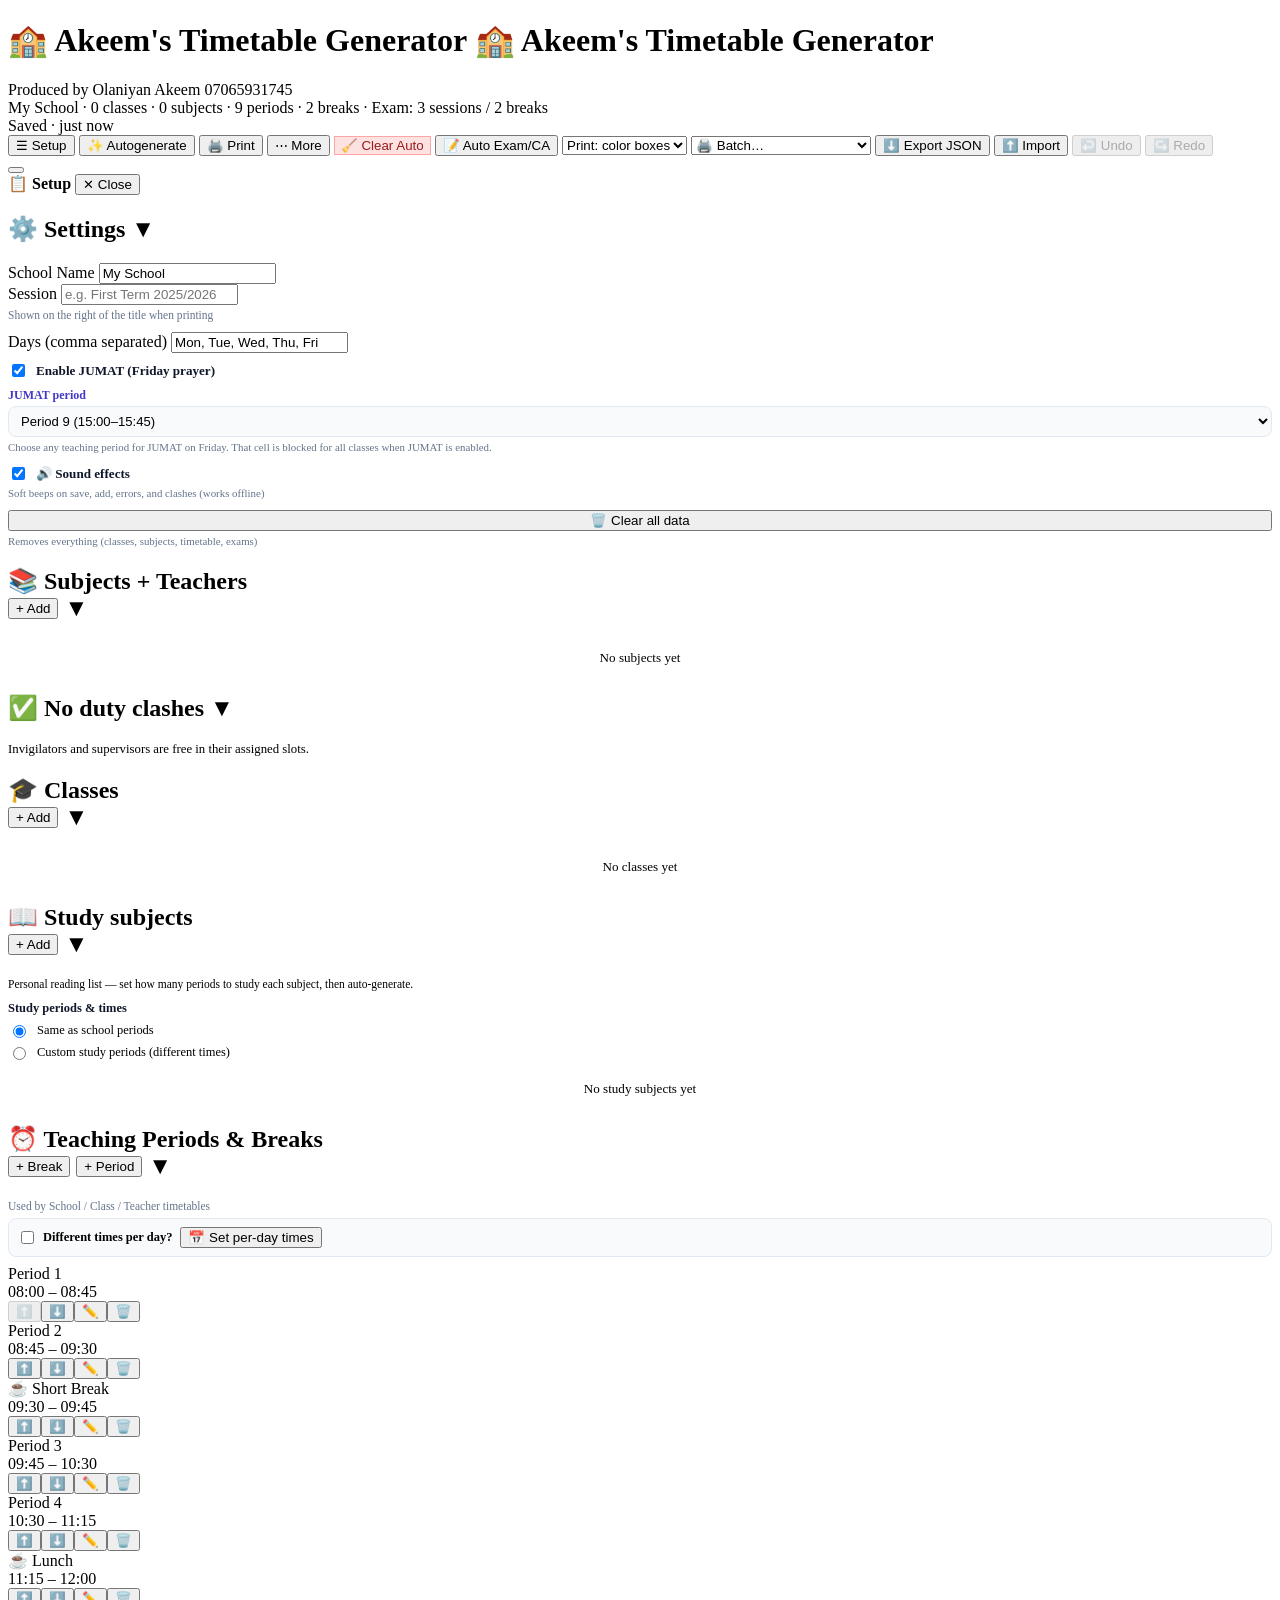
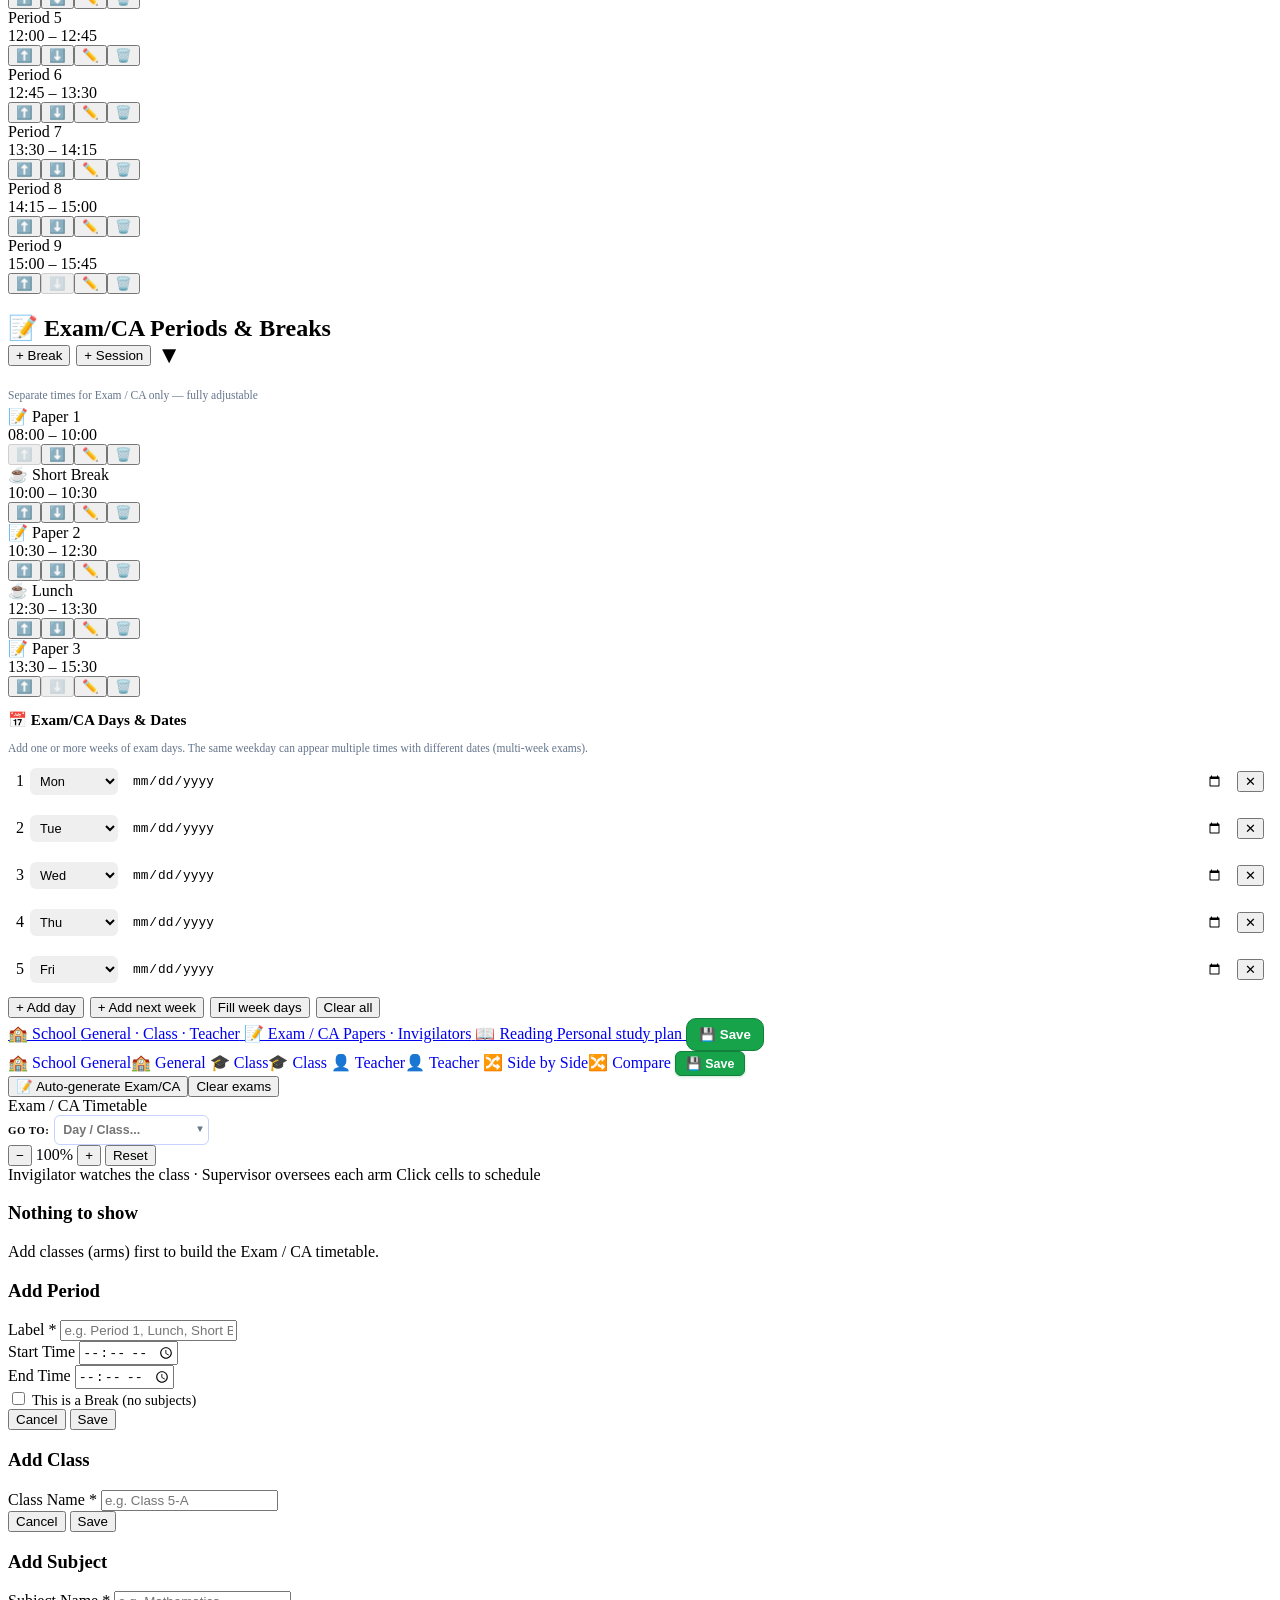
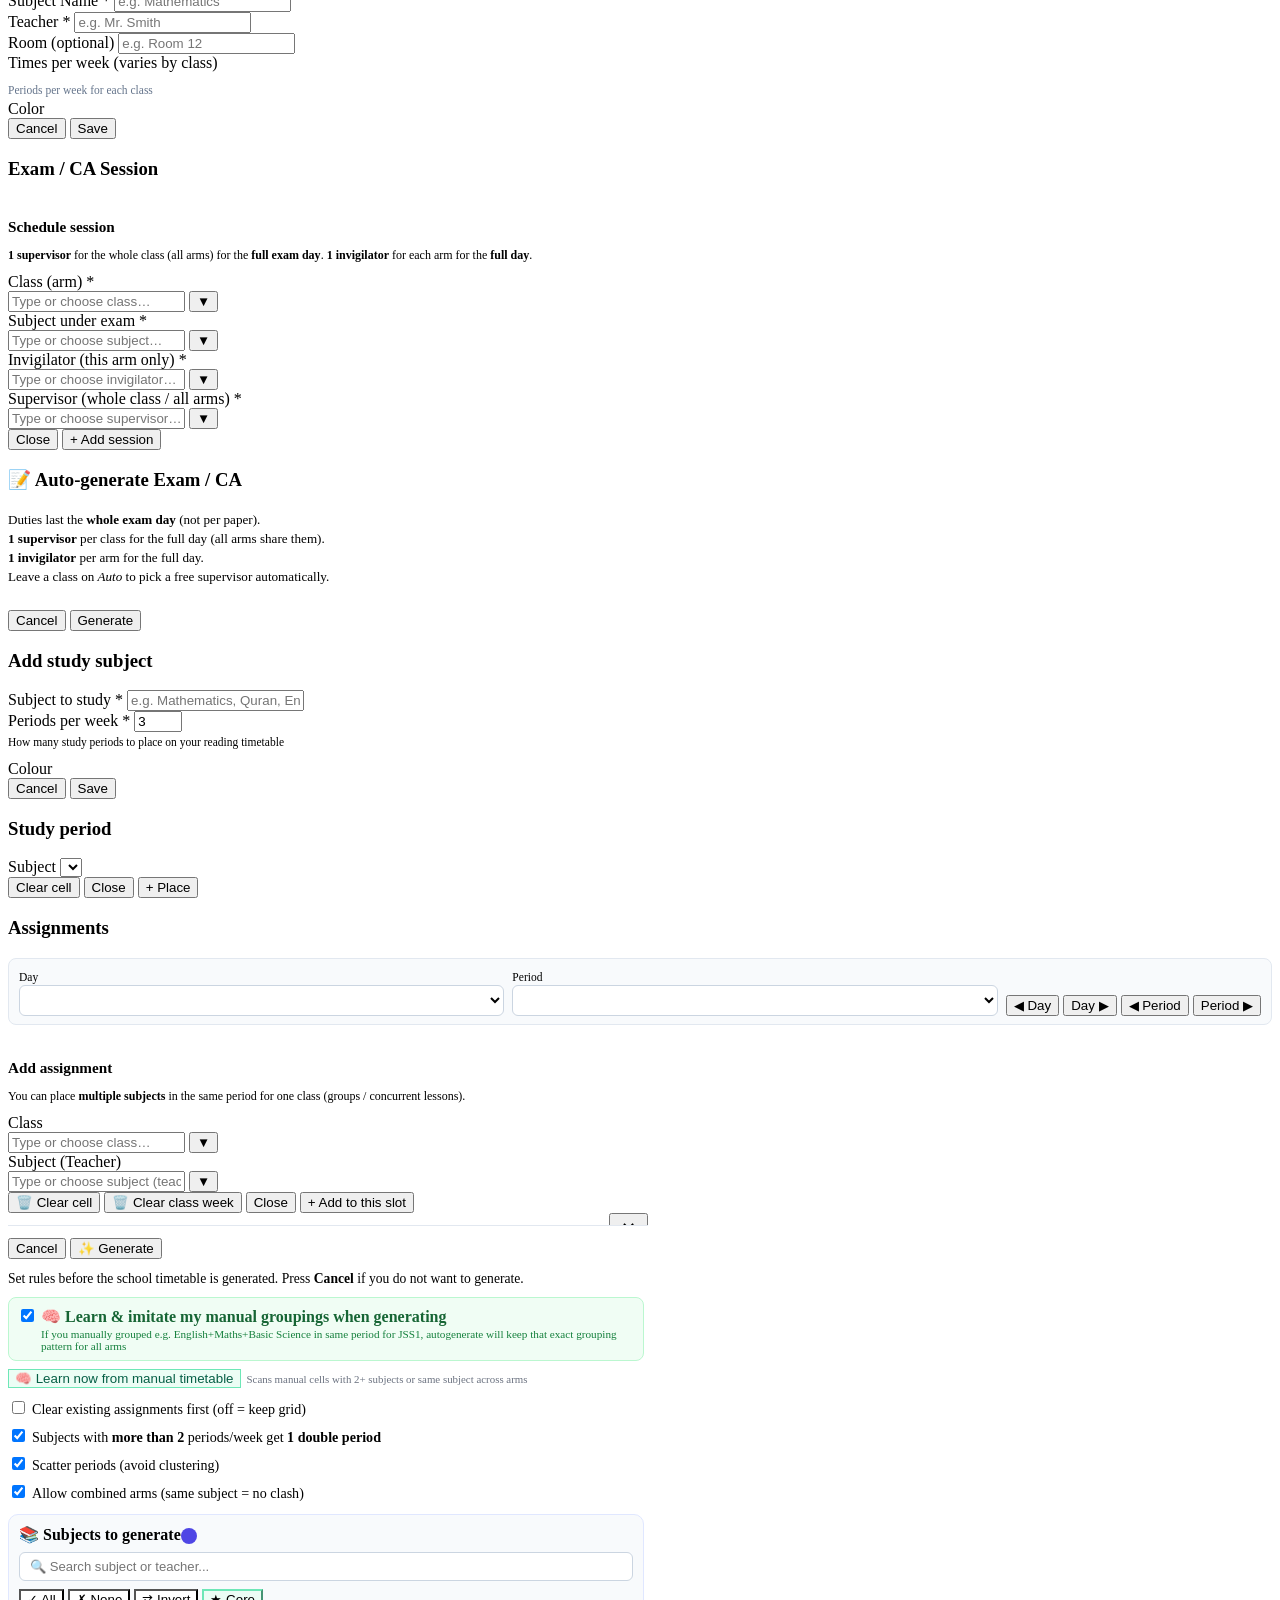
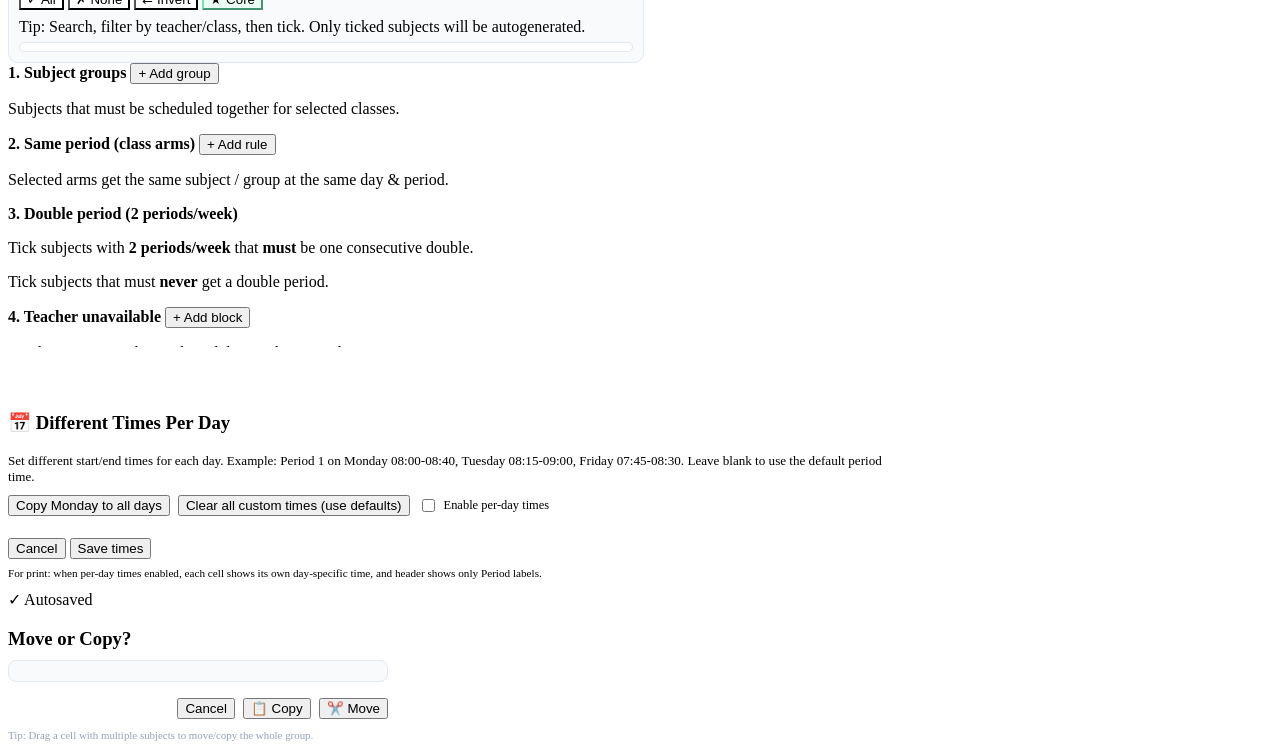
==== commit 6ce22aee: "Add files via upload" ====
--- a/exam.html
+++ b/exam.html
@@ -241,19 +241,35 @@
         </div>
     </aside>
 
-    <div class="view-tabs no-print" data-app-page="exam">
-      <a class="view-tab" id="nav-school" href="index.html" data-nav="school"><span class="tab-long">🏫 School General</span><span class="tab-short">🏫 School</span></a>
-      <a class="view-tab" id="nav-class" href="index.html#class" data-nav="class"><span class="tab-long">🎓 Class Timetable</span><span class="tab-short">🎓 Class</span></a>
-      <a class="view-tab" id="nav-teacher" href="index.html#teacher" data-nav="teacher"><span class="tab-long">👤 Teacher Timetable</span><span class="tab-short">👤 Teacher</span></a>
-      <a class="view-tab" id="nav-compare" href="index.html#compare" data-nav="compare"><span class="tab-long">🔀 Side by Side</span><span class="tab-short">🔀 Compare</span></a>
-      <a class="view-tab" id="nav-exam" href="exam.html" data-nav="exam"><span class="tab-long">📝 Exam / CA</span><span class="tab-short">📝 Exam</span></a>
-      <span class="view-tab-sep" aria-hidden="true"></span>
-      <a class="view-tab" id="nav-study" href="study.html" data-nav="study"><span class="tab-long">📖 Reading</span><span class="tab-short">📖 Reading</span></a>
-      <button class="btn btn-primary btn-sm" id="saveBtnTop" onclick="saveTimetableNow()" style="padding:4px 10px;border-radius:6px;font-size:0.78rem;font-weight:600;background:#16a34a;border:1px solid #15803d;color:white;box-shadow:0 1px 3px rgba(22,163,74,0.25);display:inline-flex;align-items:center;gap:4px;white-space:nowrap;">
-        💾 Save
-      </button>
-      <div class="view-controls" id="viewControls"></div>
-    </div>
+    
+    <nav class="app-nav no-print" aria-label="Main">
+      <div class="app-nav-sections">
+        <a class="app-nav-section" id="sec-school" href="index.html" data-section="school">
+          🏫 School
+          <span class="sec-desc">General · Class · Teacher</span>
+        </a>
+        <a class="app-nav-section" id="sec-exam" href="exam.html" data-section="exam">
+          📝 Exam / CA
+          <span class="sec-desc">Papers · Invigilators</span>
+        </a>
+        <a class="app-nav-section" id="sec-study" href="study.html" data-section="study">
+          📖 Reading
+          <span class="sec-desc">Personal study plan</span>
+        </a>
+        <button type="button" class="btn btn-primary btn-sm" id="saveBtnNav" onclick="saveTimetableNow()" title="Save" style="padding:8px 12px;border-radius:10px;font-weight:700;background:#16a34a;border:1px solid #15803d;color:#fff;flex:0 0 auto;">💾 Save</button>
+      </div>
+      <div class="app-nav-sub view-tabs" id="schoolSubNav" data-app-page="exam">
+        <a class="view-tab" id="nav-school" href="index.html" data-nav="school"><span class="tab-long">🏫 School General</span><span class="tab-short">🏫 General</span></a>
+        <a class="view-tab" id="nav-class" href="index.html#class" data-nav="class"><span class="tab-long">🎓 Class</span><span class="tab-short">🎓 Class</span></a>
+        <a class="view-tab" id="nav-teacher" href="index.html#teacher" data-nav="teacher"><span class="tab-long">👤 Teacher</span><span class="tab-short">👤 Teacher</span></a>
+        <a class="view-tab" id="nav-compare" href="index.html#compare" data-nav="compare"><span class="tab-long">🔀 Side by Side</span><span class="tab-short">🔀 Compare</span></a>
+        <button type="button" class="btn btn-primary btn-sm" id="saveBtnTop" onclick="saveTimetableNow()" style="padding:4px 10px;border-radius:6px;font-size:0.78rem;font-weight:600;background:#16a34a;border:1px solid #15803d;color:white;box-shadow:0 1px 3px rgba(22,163,74,0.25);display:inline-flex;align-items:center;gap:4px;white-space:nowrap;">
+          💾 Save
+        </button>
+        <div class="view-controls" id="viewControls"></div>
+      </div>
+    </nav>
+
     <div class="layout">
       <main class="main-panel">
         <div class="toolbar">
@@ -11829,15 +11845,29 @@
     </div>
   </div>
   <script src="js/app.js"></script>
-  <script>
+    <script>
     (function () {
       var page = document.body.getAttribute('data-app-page') || 'school';
       var def = document.body.getAttribute('data-default-view') || 'school';
+
+      function markSection() {
+        document.querySelectorAll('.app-nav-section').forEach(function (el) {
+          el.classList.toggle('active', el.getAttribute('data-section') === page);
+        });
+        var sub = document.getElementById('schoolSubNav');
+        if (sub) {
+          if (page === 'school') sub.classList.add('is-visible');
+          else sub.classList.remove('is-visible');
+        }
+      }
+
       function markNav(view) {
-        document.querySelectorAll('.view-tabs .view-tab[data-nav]').forEach(function (el) {
+        document.querySelectorAll('.app-nav-sub .view-tab[data-nav]').forEach(function (el) {
           el.classList.toggle('active', el.getAttribute('data-nav') === view);
         });
-      }
+        markSection();
+      }
+
       function wirePagedSwitchView() {
         var _sv = window.switchView;
         if (typeof _sv !== 'function' || _sv._paged) return;
@@ -11853,8 +11883,11 @@
         };
         window.switchView._paged = true;
       }
+
       function boot() {
         wirePagedSwitchView();
+        markSection();
+        if (typeof collapseAllSidebarCards === "function") collapseAllSidebarCards();
         var hash = (location.hash || '').replace(/^#/, '');
         var view = hash || def;
         if (page === 'exam') view = 'exam';
@@ -11864,7 +11897,7 @@
         else if (typeof switchView === 'function') switchView(view);
         markNav(view);
       }
-      // app.js calls init() at parse time; run after it
+
       setTimeout(boot, 30);
       window.addEventListener('hashchange', function () {
         if (page !== 'school') return;
@@ -11874,5 +11907,6 @@
       });
     })();
   </script>
+
 </body>
 </html>
